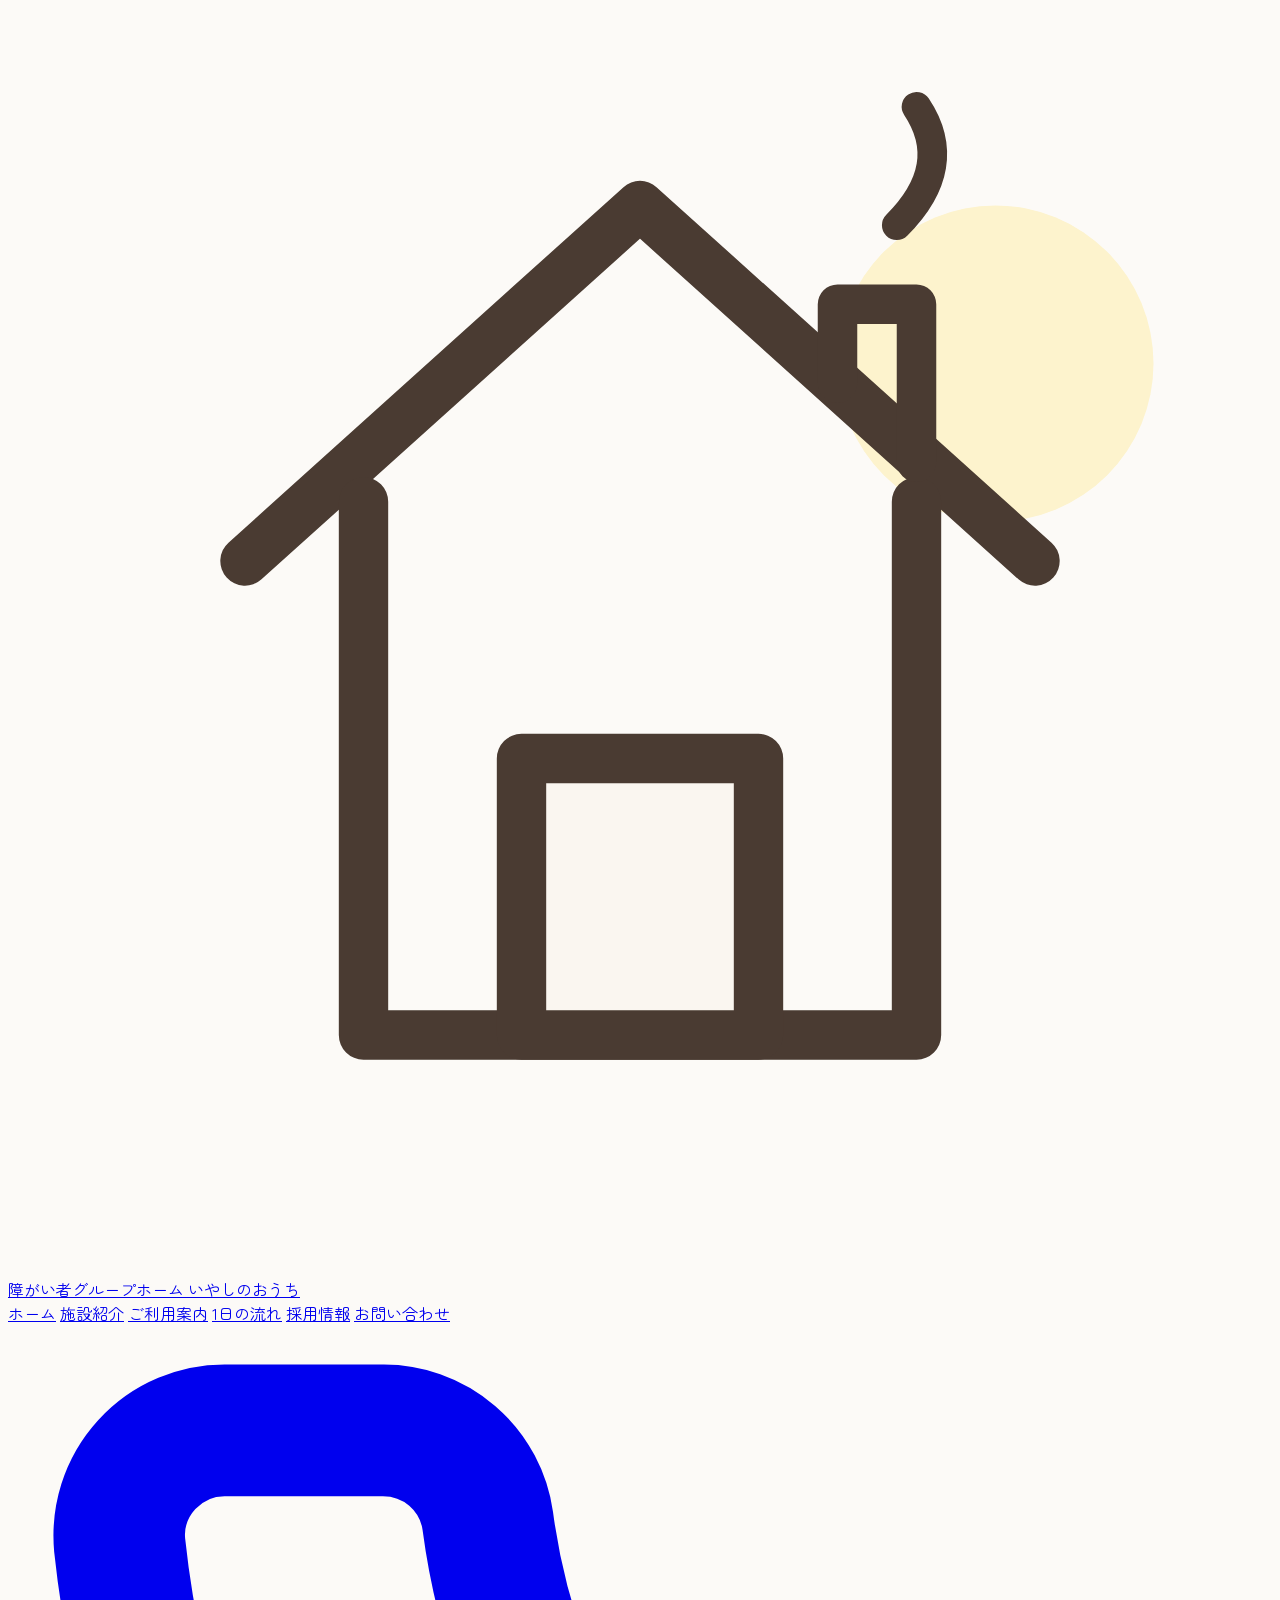
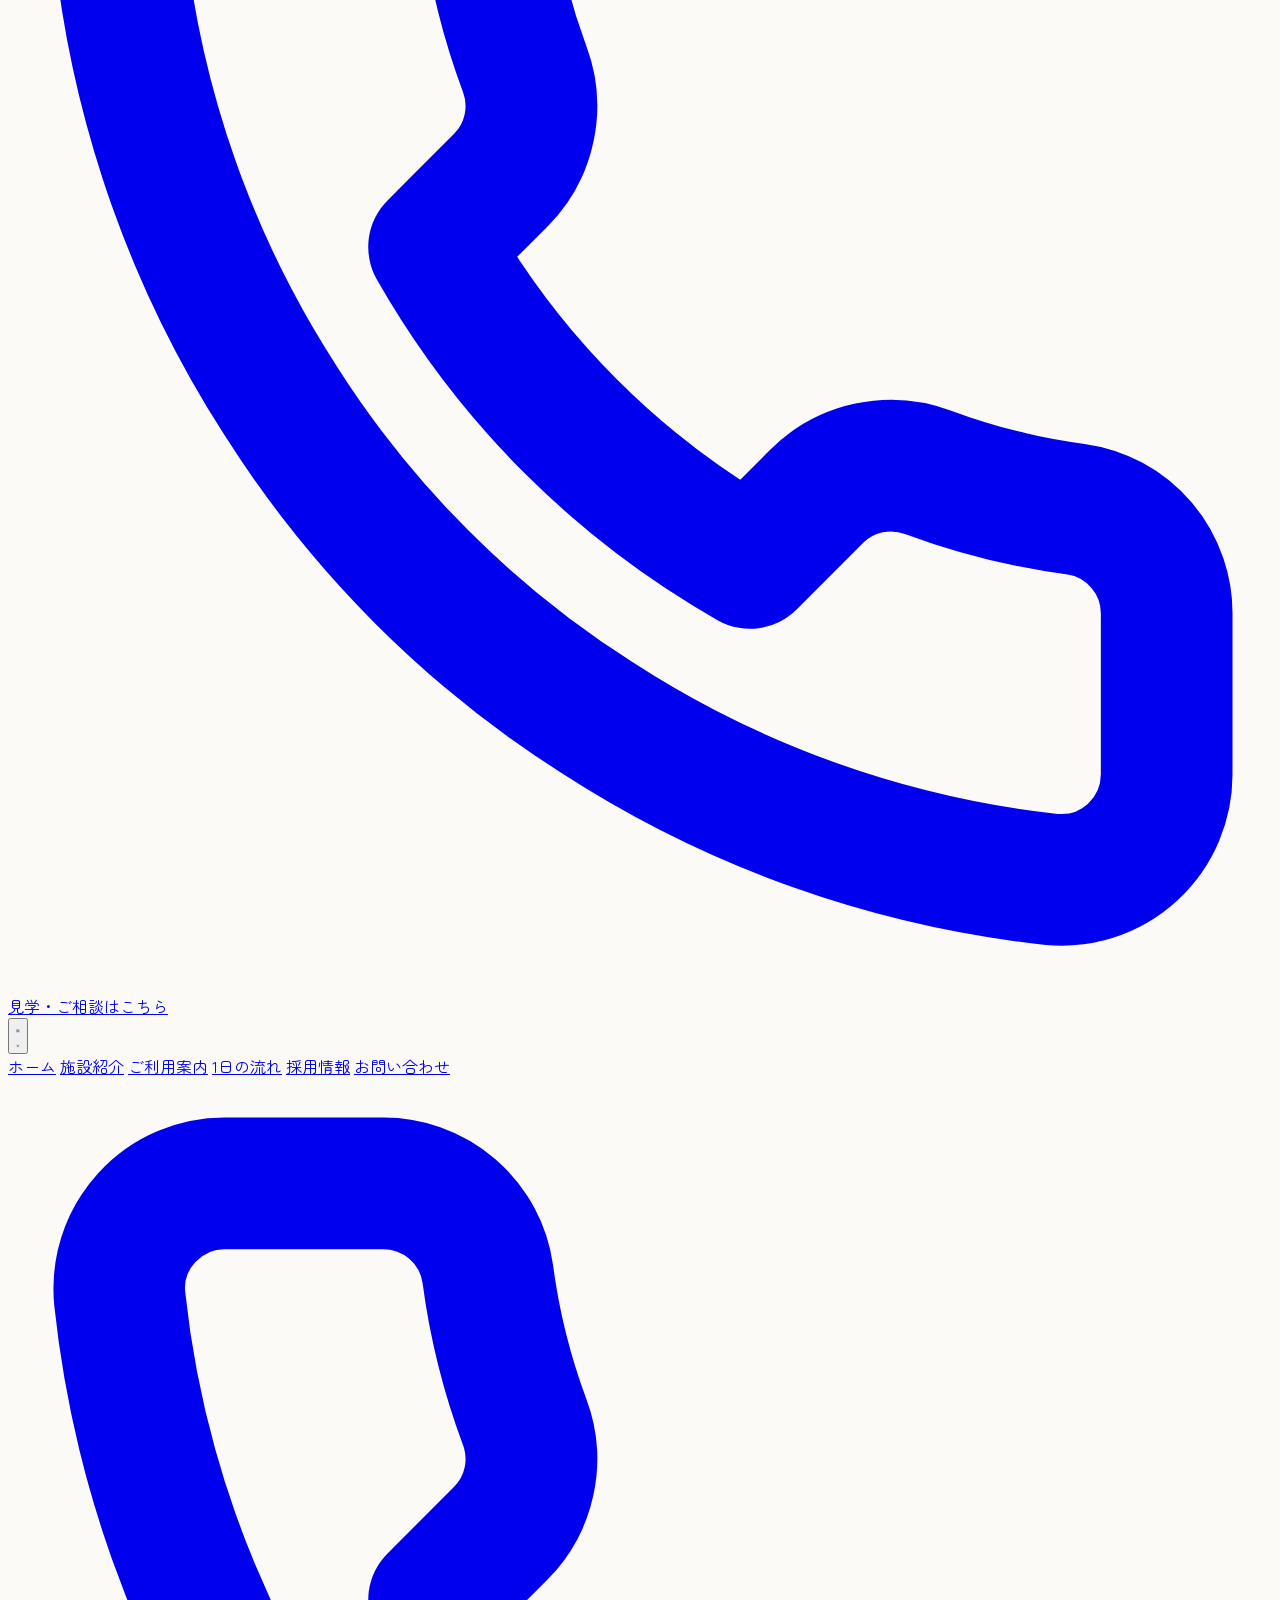
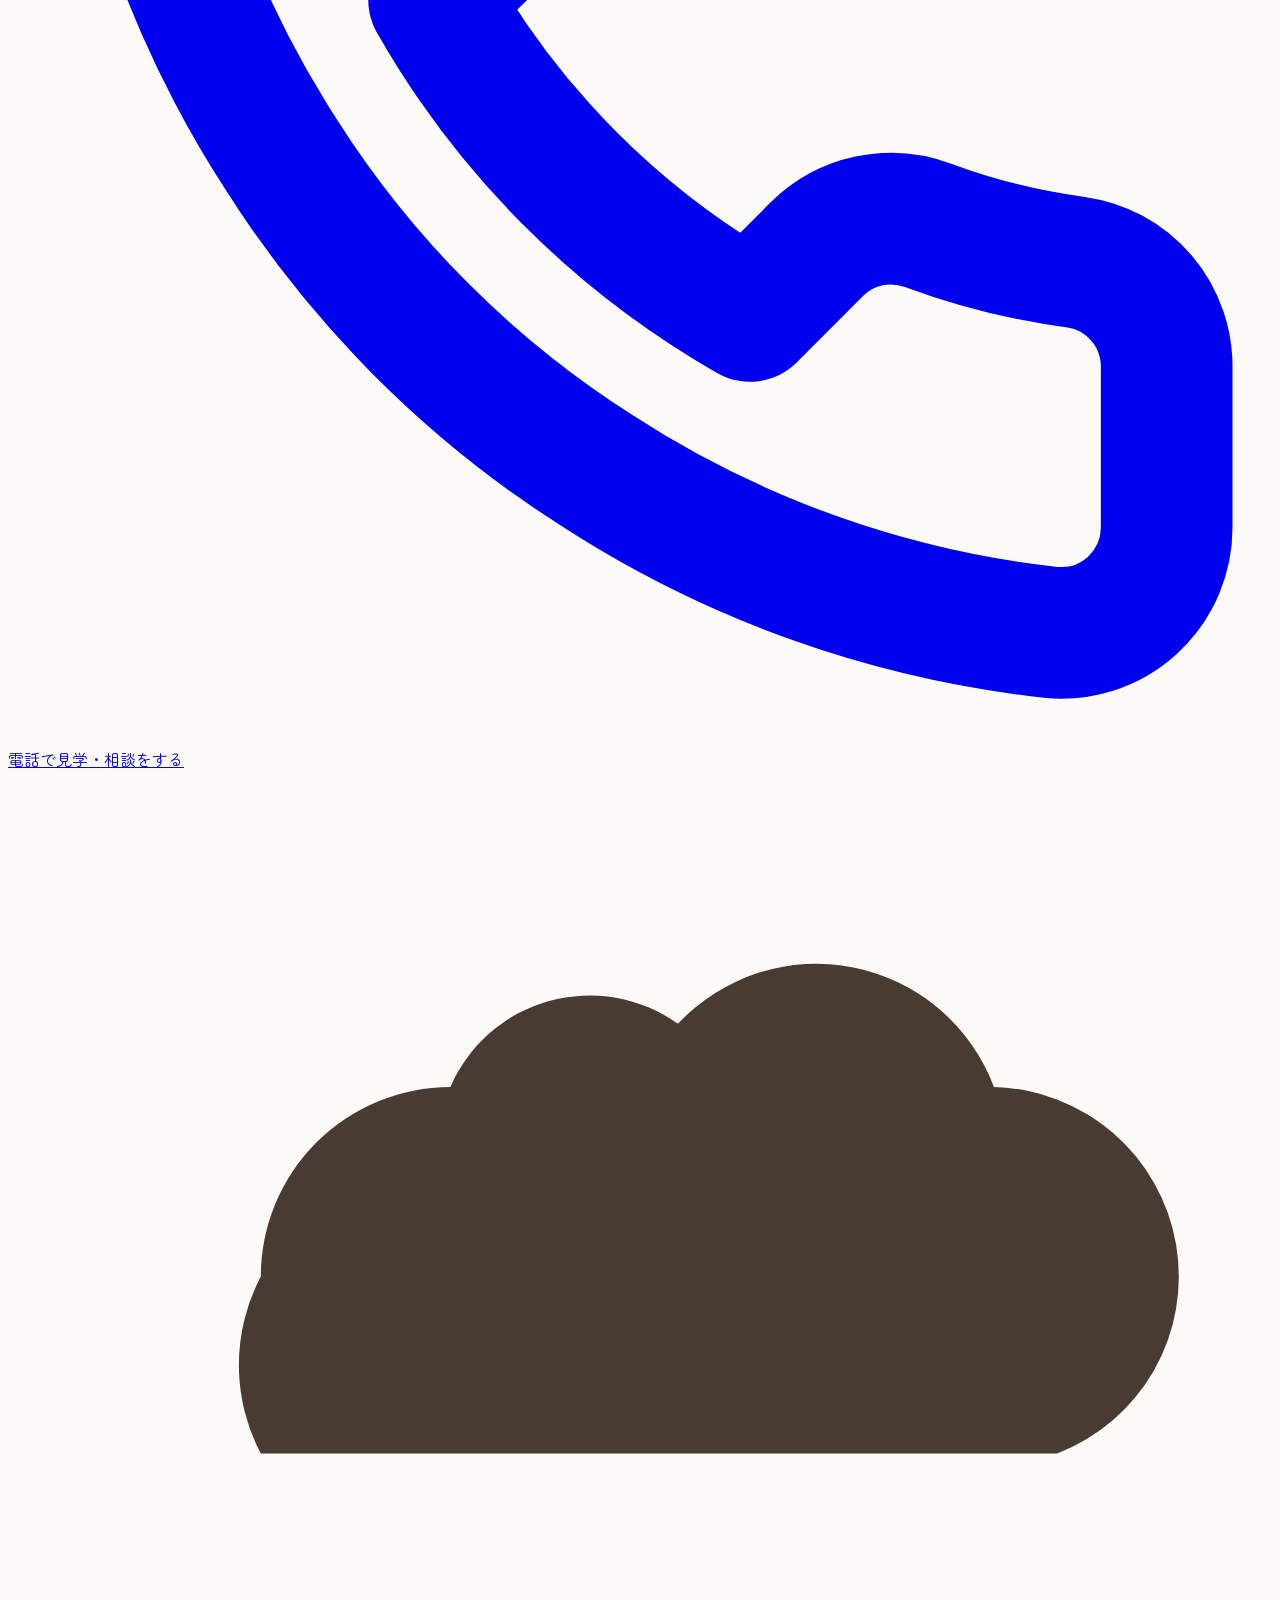
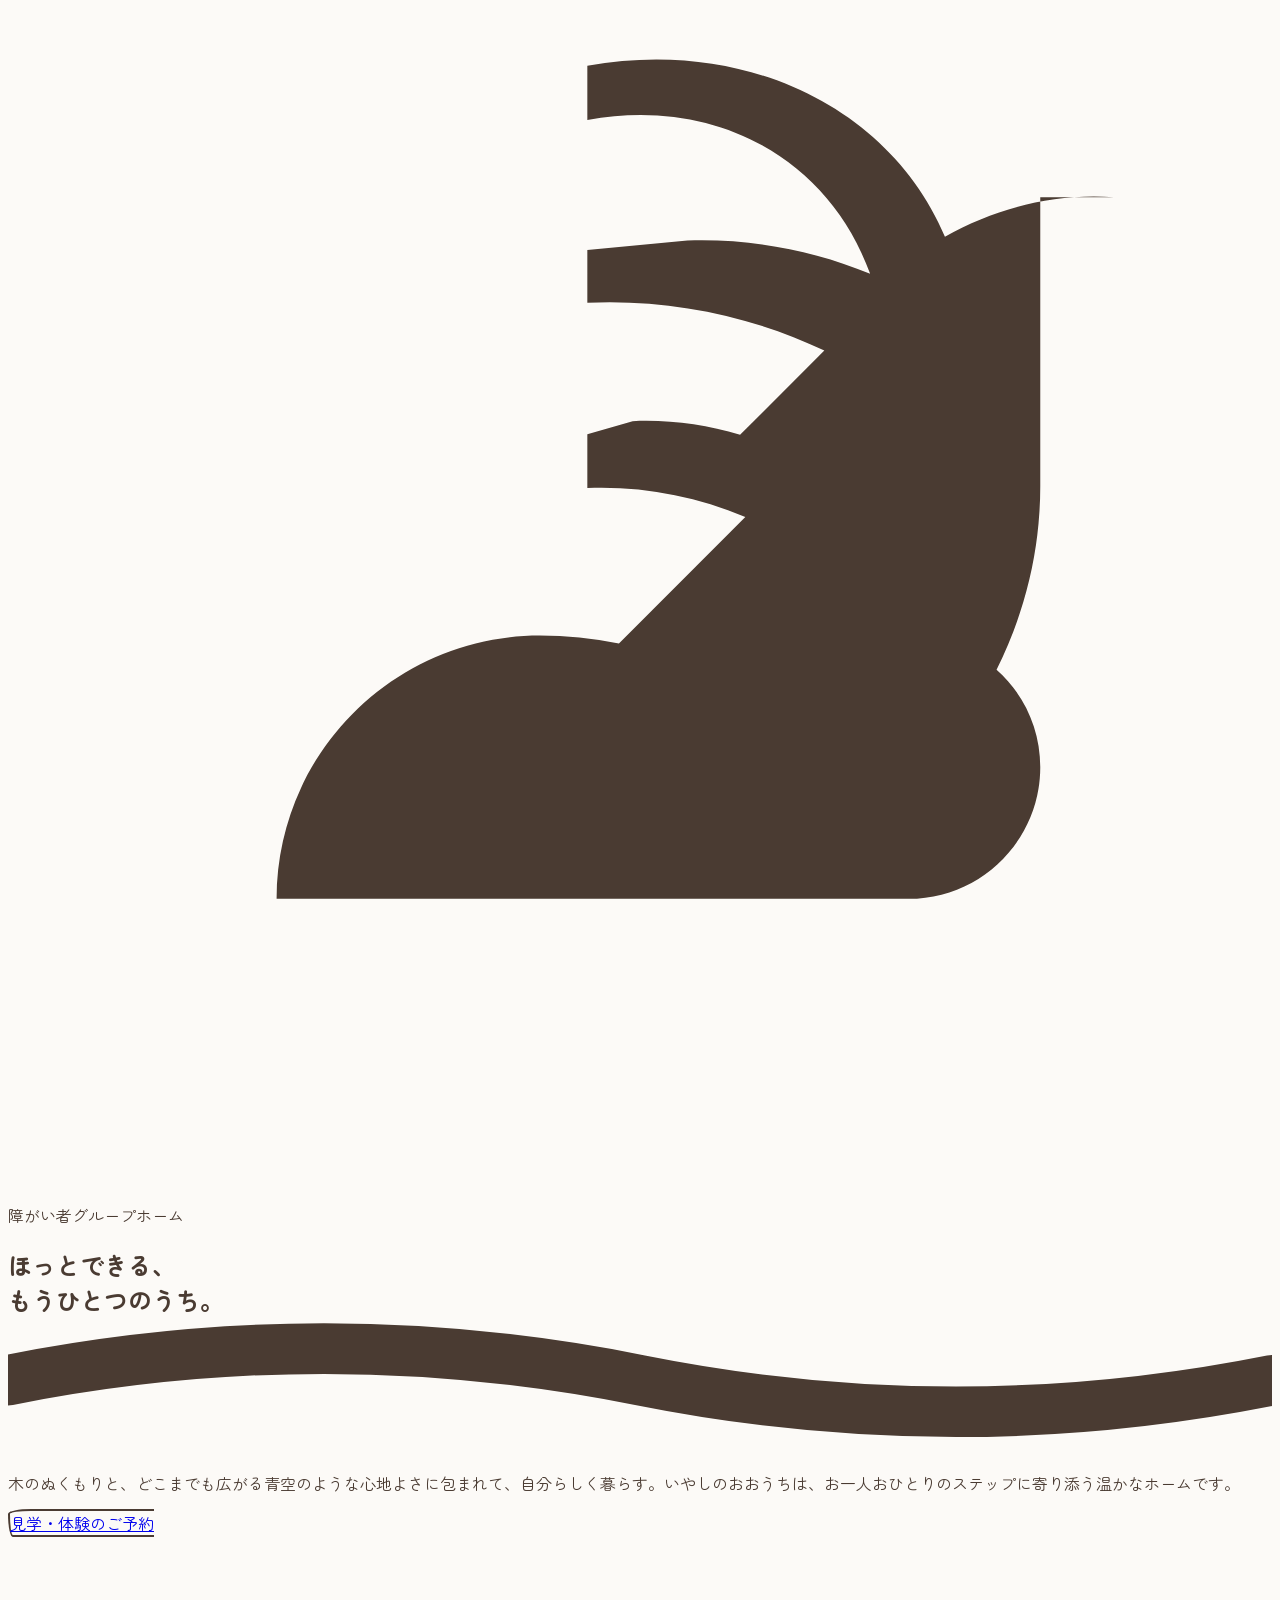
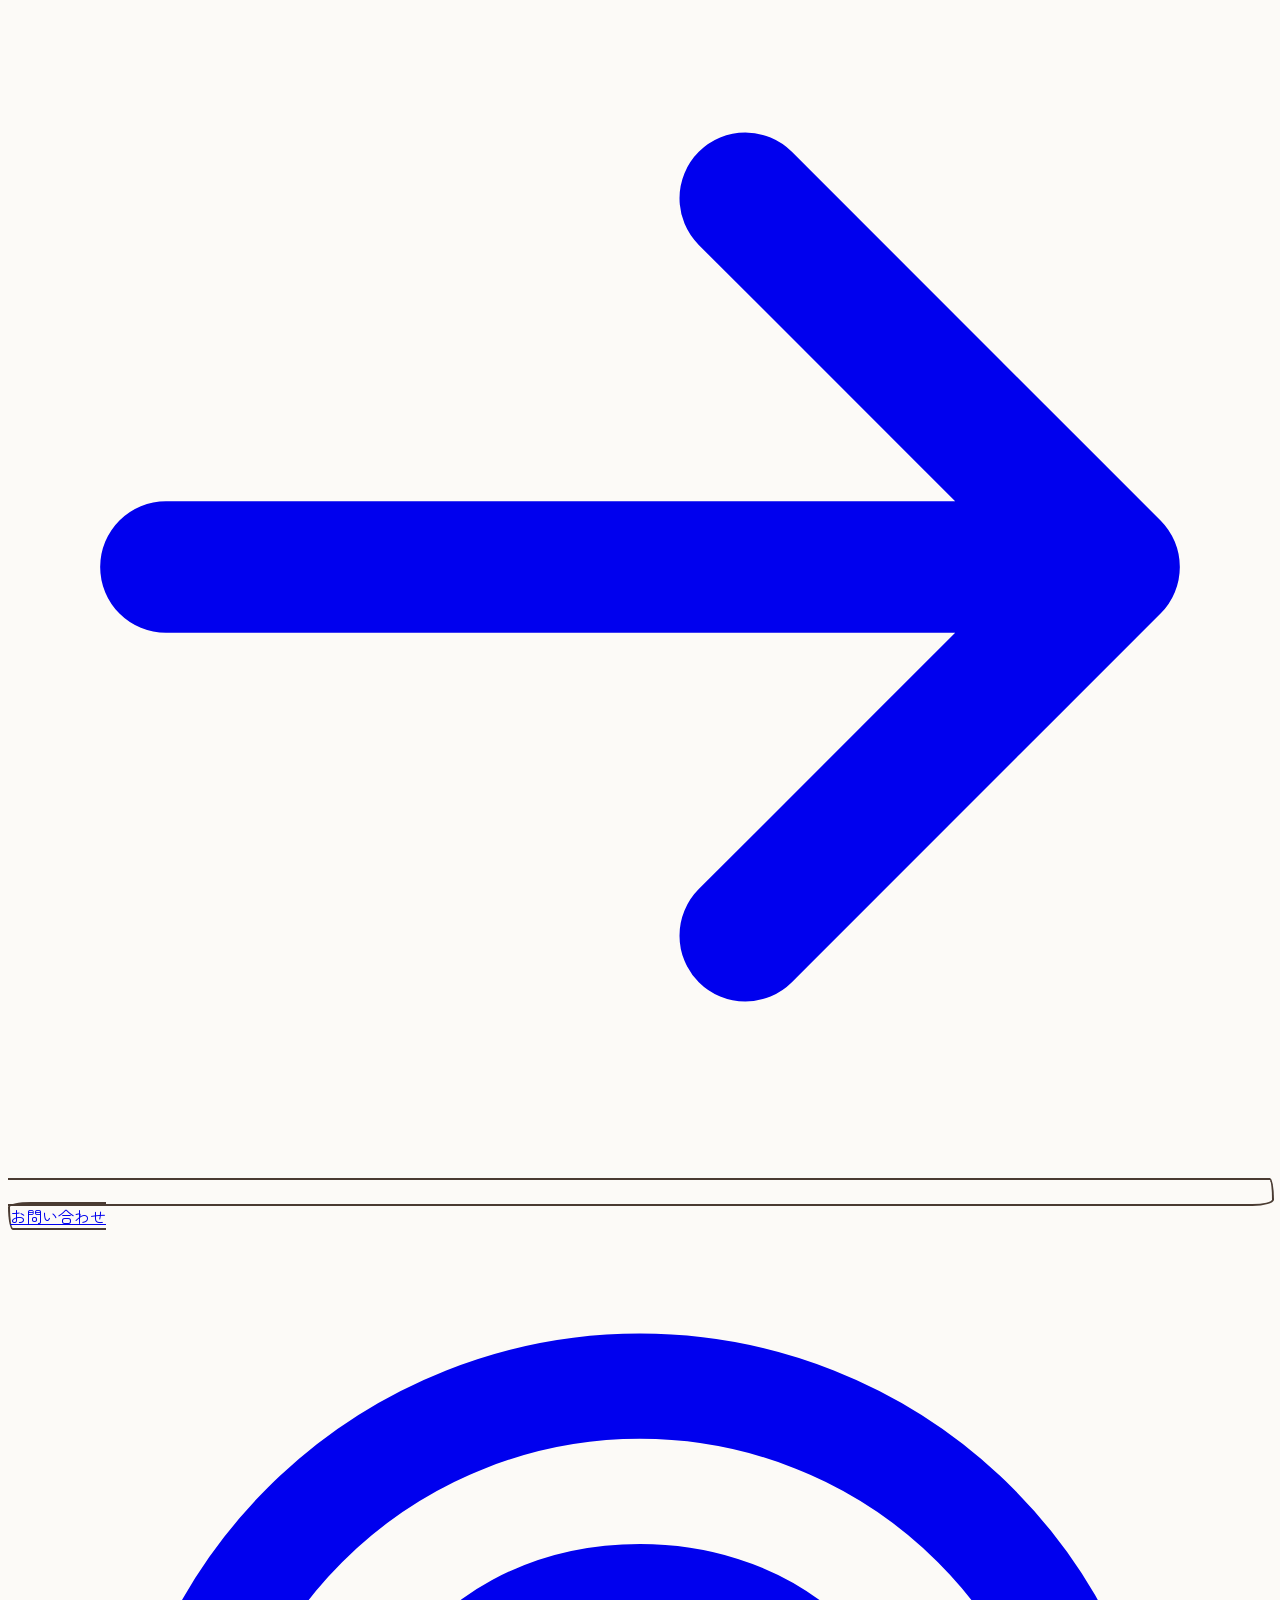
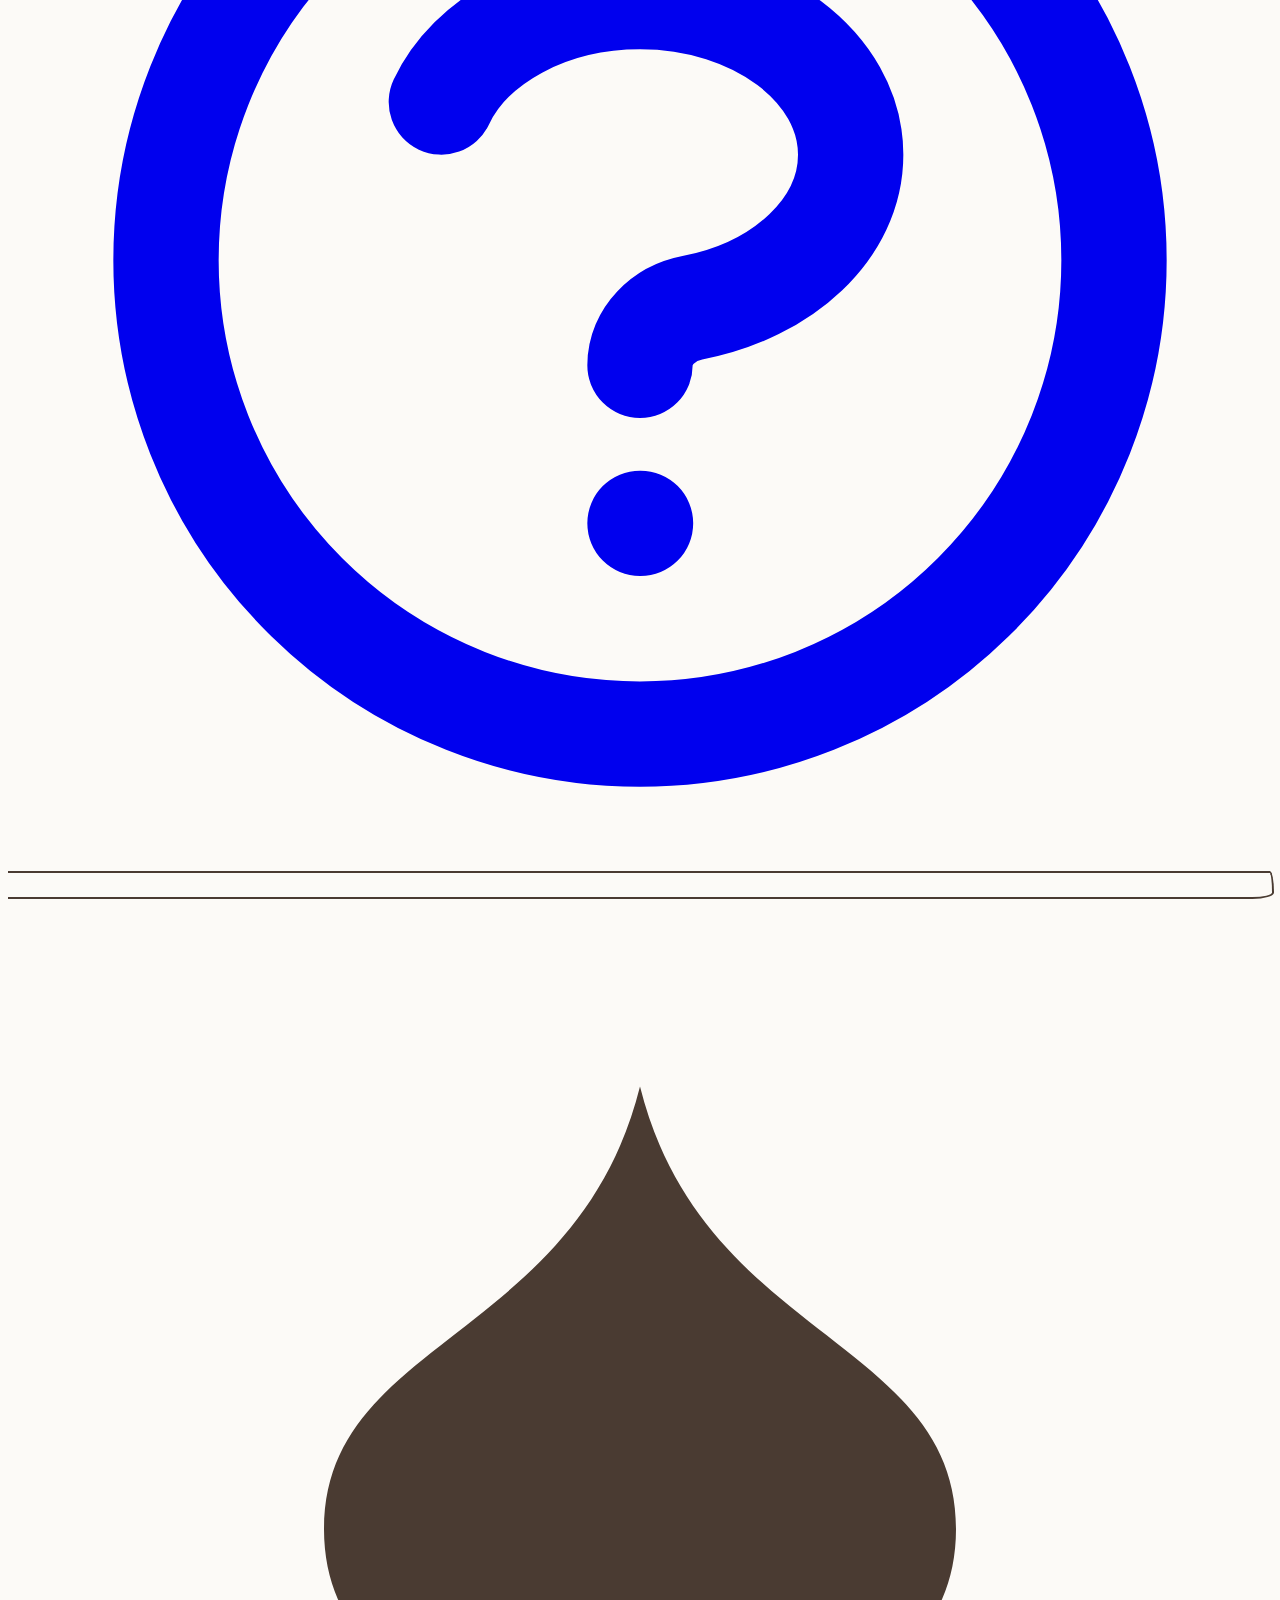
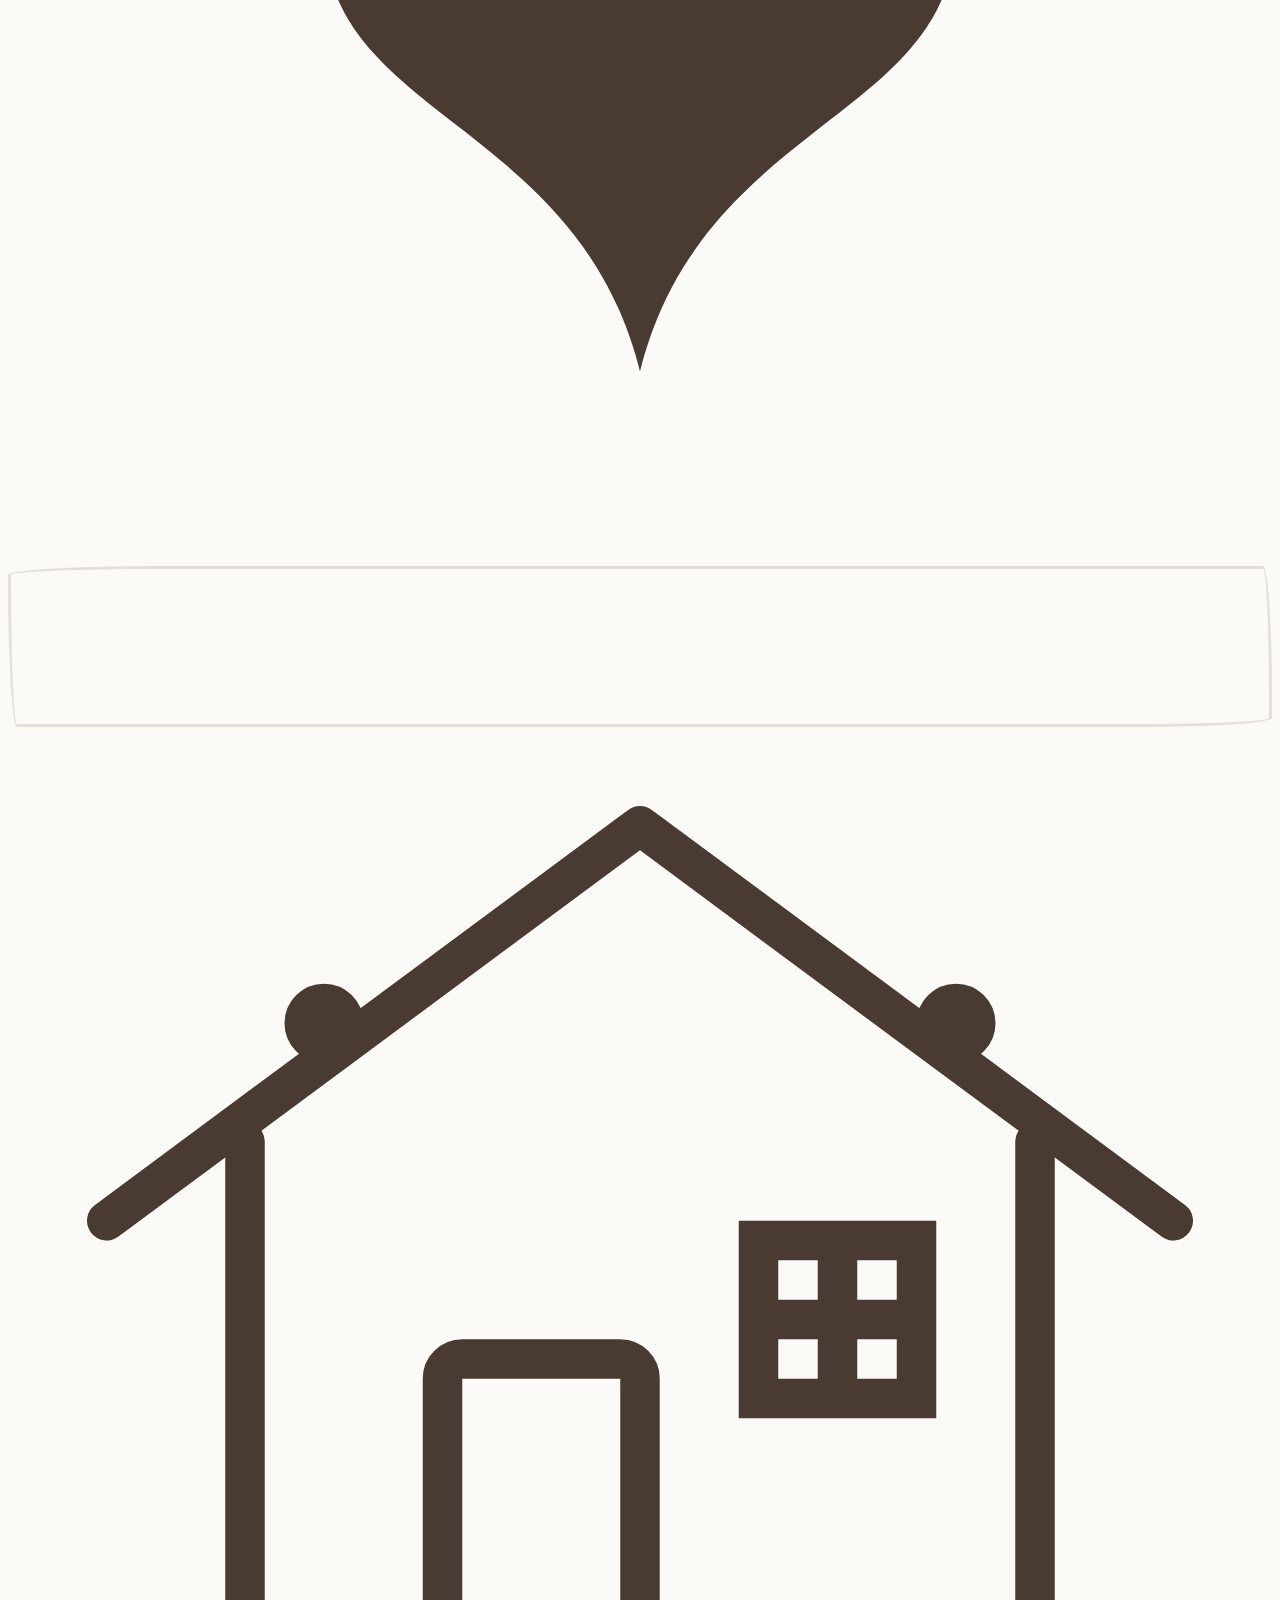
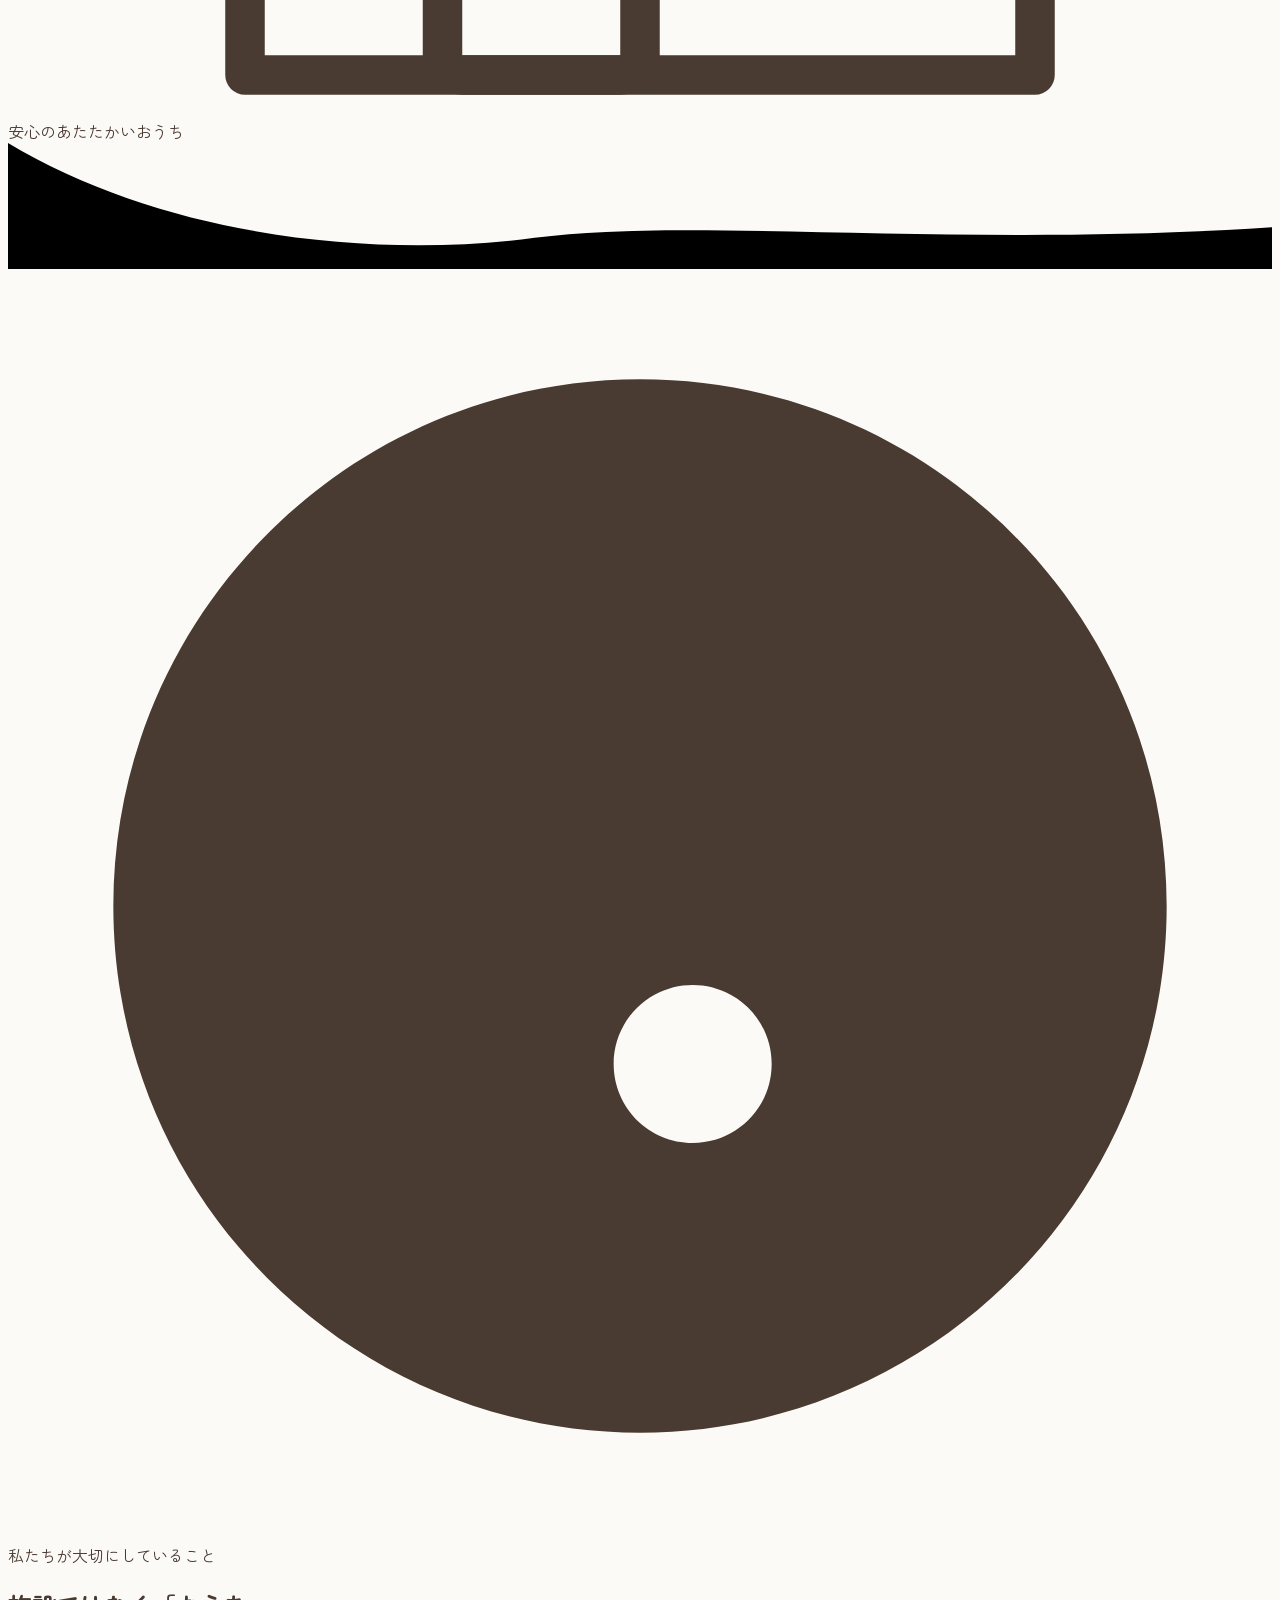
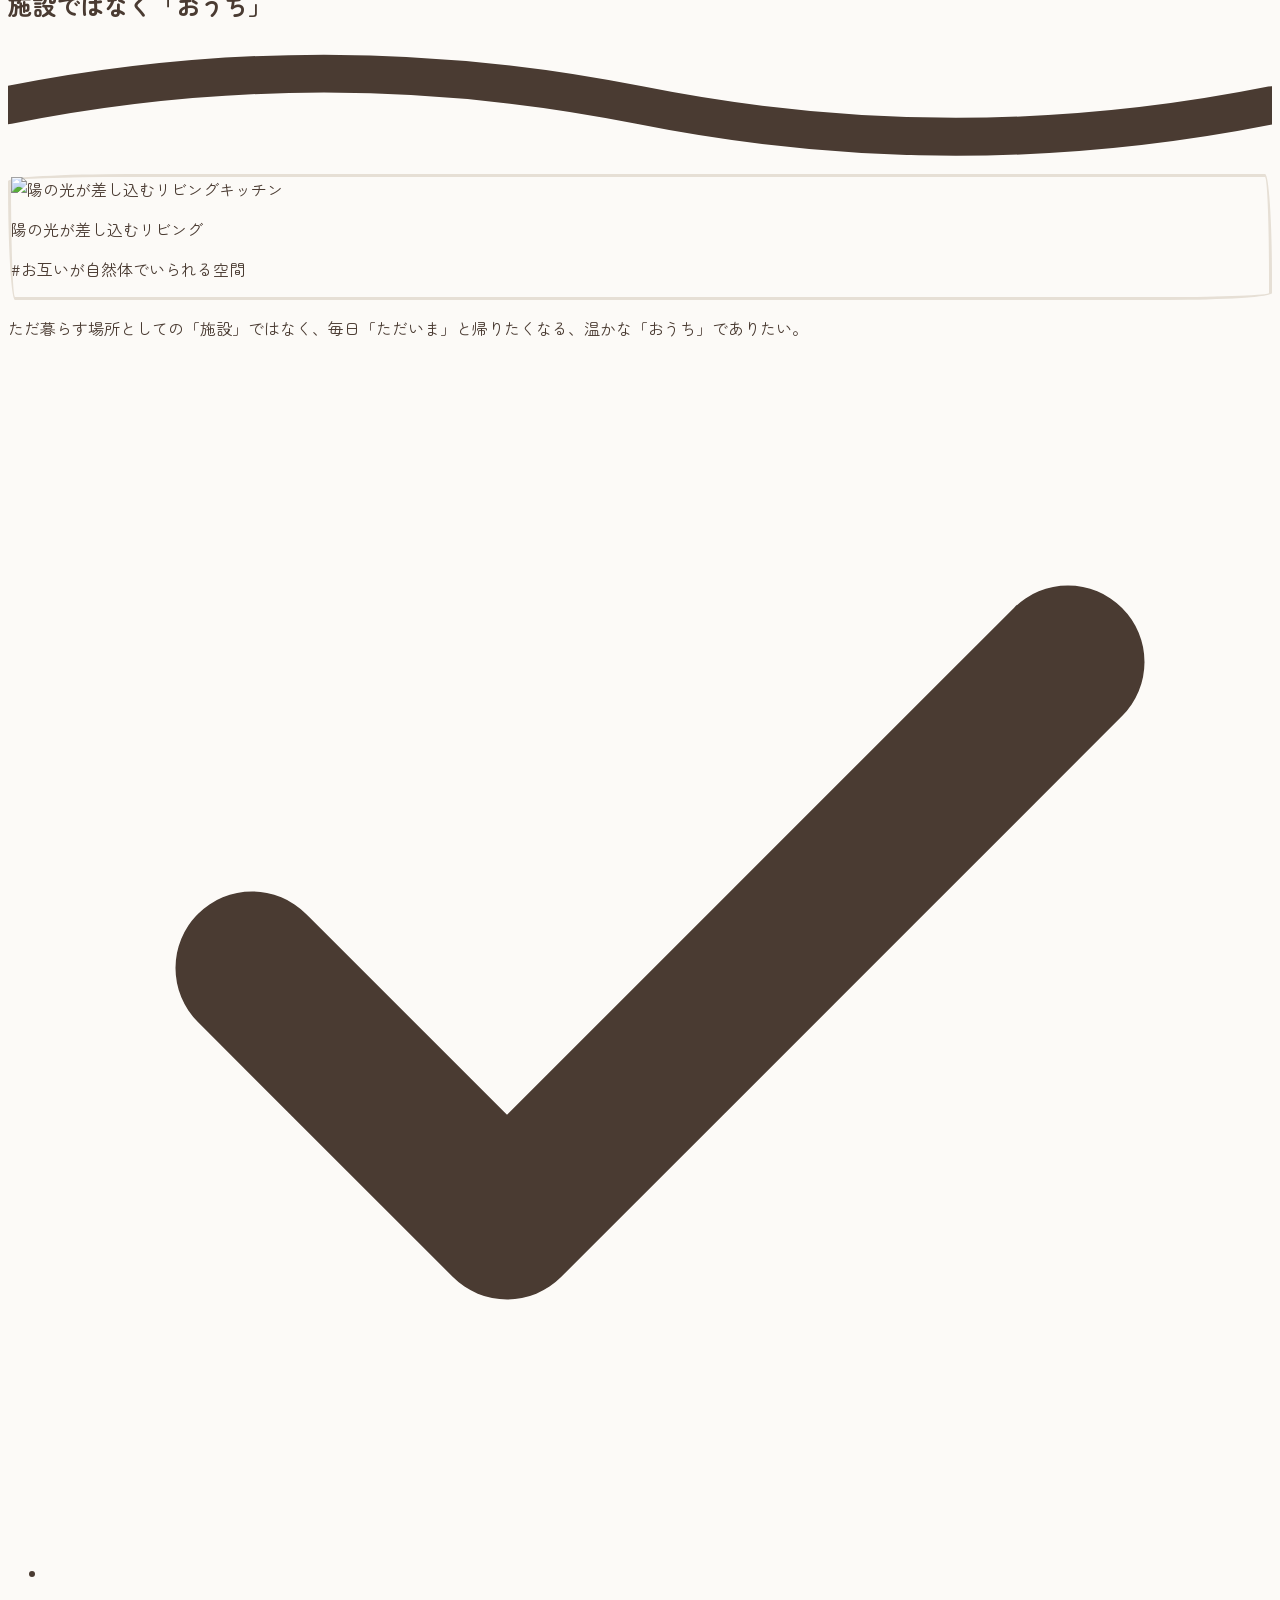
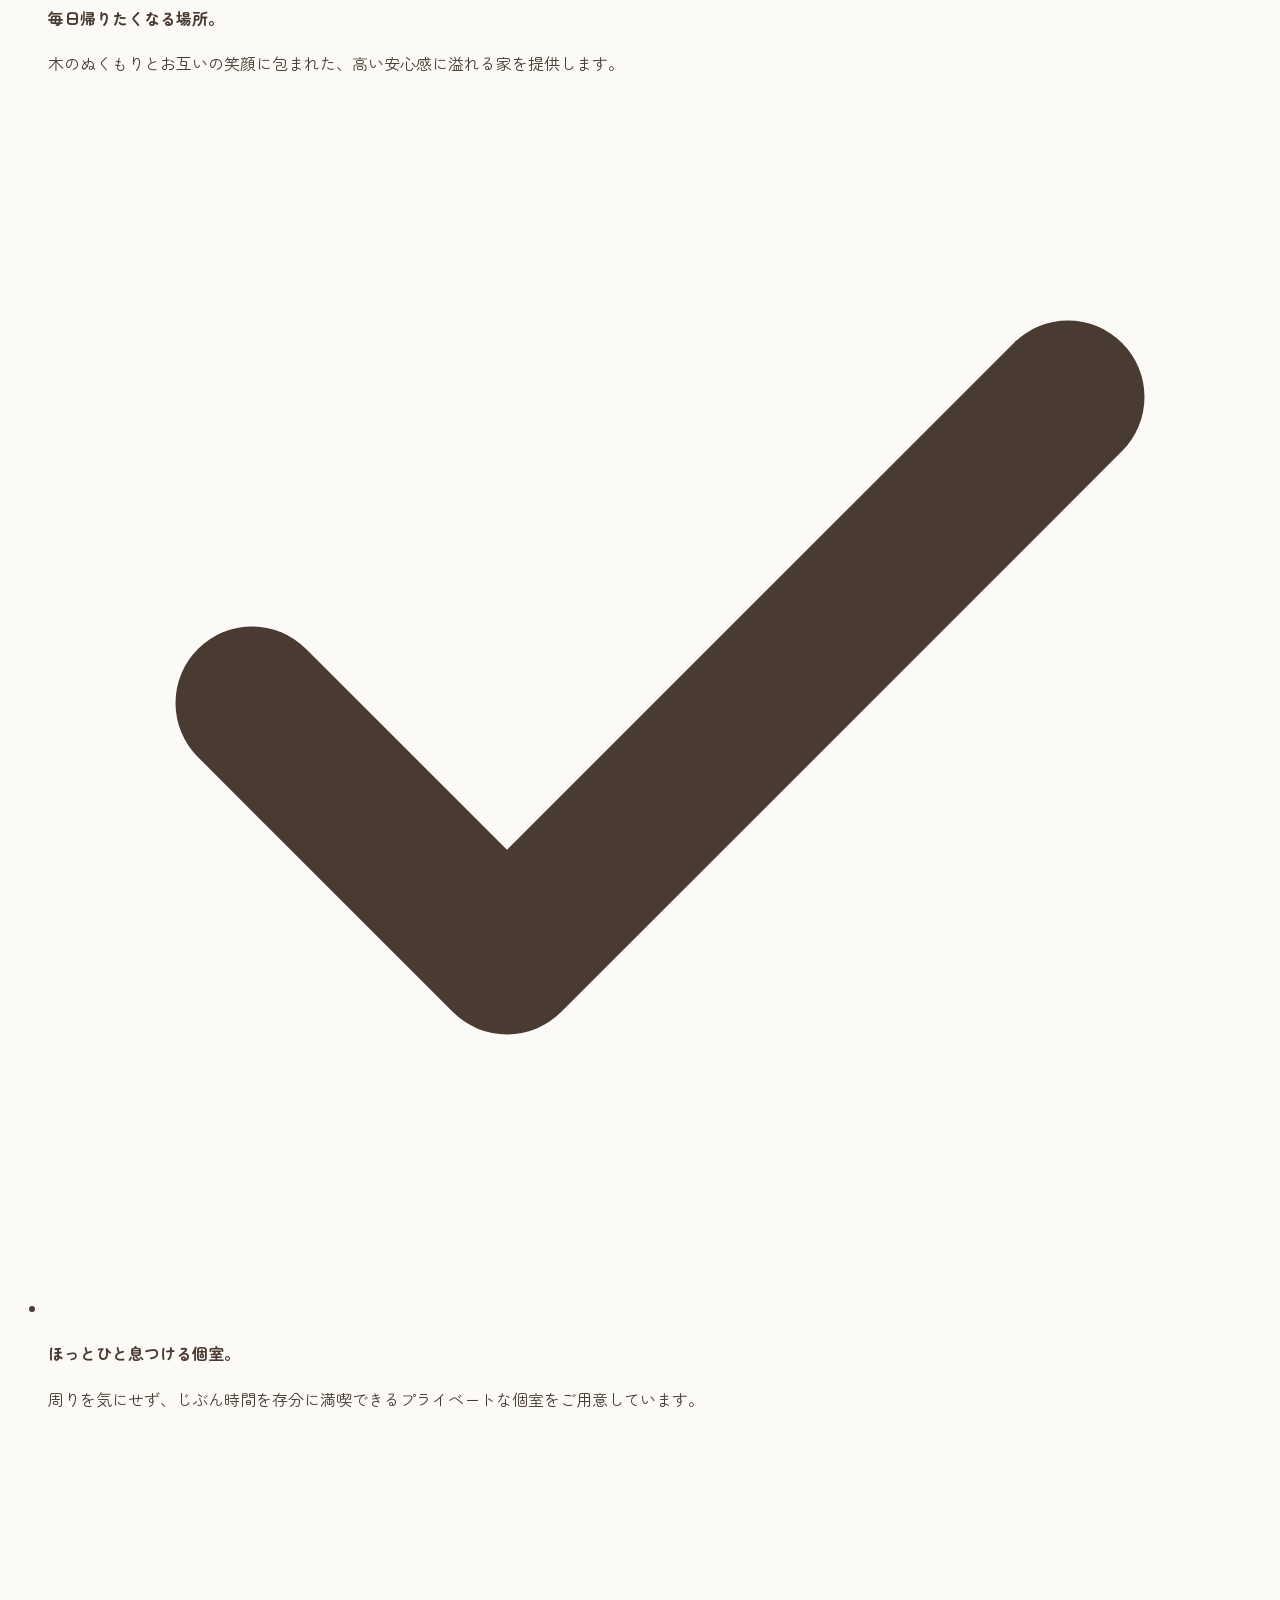
==== index.html @ 42a4b28b "Update index.html" ====
<!DOCTYPE html>
<html lang="ja">
<head>
    <meta charset="UTF-8">
    <meta name="viewport" content="width=device-width, initial-scale=1.0">
    <title>障がい者グループホーム いやしのおうち | ほっとできる、もうひとつのうち。</title>
    <!-- Tailwind CSS CDN -->
    <script src="https://cdn.tailwindcss.com"></script>
    <!-- Google Fonts (Zen Maru Gothic for warm, soft Japanese layout) -->
    <link rel="preconnect" href="https://fonts.googleapis.com">
    <link rel="preconnect" href="https://fonts.gstatic.com" crossorigin>
    <link href="https://fonts.googleapis.com/css2?family=Zen+Maru+Gothic:wght@400;500;700;900&display=swap" rel="stylesheet">
    
    <script>
        tailwind.config = {
            theme: {
                extend: {
                    colors: {
                        brand: {
                            green: '#5B8C5A',       /* チラシの深緑 */
                            'green-light': '#8BBF8A', /* 水彩の淡い黄緑 */
                            'green-bg': '#EBF3EB',    /* 優しい背景の緑 */
                            sky: '#D2E6F1',         /* ソラノイエの澄んだ青空ブルー */
                            'sky-light': '#F0F6FA',   /* 爽やかな空色の背景 */
                            beige: '#FAF6F0',       /* 温かみのある地色 */
                            text: '#4A3B32',        /* 手書き風の優しい茶色 */
                            orange: '#D99B78'       /* アクセントのあたたかいオレンジ */
                        }
                    },
                    fontFamily: {
                        sans: ['"Zen Maru Gothic"', 'sans-serif'],
                    }
                }
            }
        }
    </script>
    <style>
        body {
            font-family: 'Zen Maru Gothic', sans-serif;
            color: #4A3B32;
            background-color: #FCFAF7; /* チラシの優しい生成り色 */
        }
        
        /* 手書き風の歪んだ角丸（チラシの水彩フレームの再現） */
        .handwritten-border {
            border: 3px solid #E6DFD5;
            border-radius: 255px 15px 225px 15px/15px 225px 15px 255px;
        }
        
        .handwritten-btn {
            border-radius: 120px 20px 100px 25px/25px 100px 30px 120px;
            border: 2.5px solid #4A3B32;
        }

        /* ソラノイエ風のなだらかな「雲」や「水彩」のゆらぎ背景 */
        .watercolor-blob-green {
            border-radius: 48% 52% 50% 50% / 40% 45% 55% 60%;
            background: radial-gradient(circle, rgba(235,243,235,1) 0%, rgba(215,233,215,0.8) 100%);
        }

        .watercolor-blob-sky {
            border-radius: 52% 48% 55% 45% / 45% 42% 58% 55%;
            background: radial-gradient(circle, rgba(226,240,247,1) 0%, rgba(200,224,237,0.8) 100%);
        }

        .watercolor-blob-pink {
            border-radius: 45% 55% 48% 52% / 50% 45% 55% 50%;
            background: radial-gradient(circle, rgba(252,237,235,1) 0%, rgba(249,215,210,0.8) 100%);
        }

        .watercolor-blob-yellow {
            border-radius: 50% 50% 45% 55% / 55% 48% 52% 45%;
            background: radial-gradient(circle, rgba(253,246,227,1) 0%, rgba(247,236,204,0.8) 100%);
        }

        /* 揺らぎアニメーション（手書き風の温かみをプラス） */
        @keyframes float {
            0%, 100% { transform: translateY(0px) rotate(0deg); }
            50% { transform: translateY(-6px) rotate(1.5deg); }
        }
        .float-sketch {
            animation: float 5s ease-in-out infinite;
        }

        @keyframes drift {
            0%, 100% { border-radius: 48% 52% 50% 50% / 40% 45% 55% 60%; }
            50% { border-radius: 52% 48% 55% 45% / 45% 40% 60% 55%; }
        }
        .drift-bg {
            animation: drift 10s ease-in-out infinite;
        }
    </style>
</head>
<body class="overflow-x-hidden">

    <!-- HEADER -->
    <header class="bg-white/90 backdrop-blur-md sticky top-0 z-50 transition-all duration-300 border-b border-[#EAE3D8] py-1">
        <div class="max-w-7xl mx-auto px-4 sm:px-6 lg:px-8 h-20 flex items-center justify-between">
            <!-- Logo & Brand Title -->
            <a href="#" class="flex items-center gap-2 group">
                <div class="text-brand-green group-hover:scale-105 transition-transform duration-300 flex items-center">
                    <!-- おうちと空をイメージした完全手描き風ロゴSVG -->
                    <svg class="w-12 h-12" viewBox="0 0 64 64" fill="none">
                        <!-- 黄色いお日様ぬりえ -->
                        <circle cx="50" cy="18" r="8" fill="#FDF3CD" />
                        <!-- 手書きのおうち線画 -->
                        <path d="M12 28 L32 10 L52 28" stroke="#4A3B32" stroke-width="2.5" stroke-linecap="round" stroke-linejoin="round"/>
                        <path d="M18 25 V52 H46 V25" stroke="#4A3B32" stroke-width="2.5" stroke-linecap="round" stroke-linejoin="round"/>
                        <path d="M26 38 H38 V52 H26 Z" stroke="#4A3B32" stroke-width="2.5" stroke-linecap="round" stroke-linejoin="round" fill="#FAF6F0"/>
                        <!-- 小さな煙突と煙 -->
                        <path d="M42 19 V15 H46 V23" stroke="#4A3B32" stroke-width="2" stroke-linecap="round" stroke-linejoin="round"/>
                        <path d="M45 11 Q48 8 46 5" stroke="#4A3B32" stroke-width="1.5" stroke-linecap="round"/>
                    </svg>
                </div>
                <div class="flex flex-col">
                    <span class="text-[9px] text-brand-green font-bold tracking-widest leading-none">障がい者グループホーム</span>
                    <span class="text-2xl font-black text-brand-text tracking-wider mt-0.5">いやしのおうち</span>
                </div>
            </a>

            <!-- Desktop Menu -->
            <nav class="hidden lg:flex items-center gap-7 text-sm font-bold">
                <a href="#home" class="text-brand-green hover:opacity-80 transition relative py-2">ホーム<span class="absolute bottom-0 left-0 w-full h-0.5 bg-brand-green rounded-full"></span></a>
                <a href="#about" class="text-brand-text hover:text-brand-green transition py-2">施設紹介</a>
                <a href="#guide" class="text-brand-text hover:text-brand-green transition py-2">ご利用案内</a>
                <a href="#daily" class="text-brand-text hover:text-brand-green transition py-2">1日の流れ</a>
                <a href="#recruit" class="text-brand-text hover:text-brand-green transition py-2">採用情報</a>
                <a href="#contact" class="text-brand-text hover:text-brand-green transition py-2">お問い合わせ</a>
                
                <!-- CTA Button -->
                <a href="tel:080-6619-2027" class="bg-brand-green text-white hover:bg-brand-green-light px-5 py-3 rounded-full flex items-center gap-2 shadow-sm transition transform hover:-translate-y-0.5 font-black text-xs">
                    <!-- 手描きタッチの受話器 -->
                    <svg class="w-4 h-4" viewBox="0 0 24 24" fill="none" stroke="currentColor" stroke-width="2.5" stroke-linecap="round" stroke-linejoin="round">
                        <path d="M22 16.92v3a2 2 0 0 1-2.18 2 19.79 19.79 0 0 1-8.63-3.07 19.5 19.5 0 0 1-6-6 19.79 19.79 0 0 1-3.07-8.67A2 2 0 0 1 4.11 2h3a2 2 0 0 1 2 1.72 12.84 12.84 0 0 0 .7 2.81 2 2 0 0 1-.45 2.11L8.09 9.91a16 16 0 0 0 6 6l1.27-1.27a2 2 0 0 1 2.11-.45 12.84 12.84 0 0 0 2.81.7A2 2 0 0 1 22 16.92z"/>
                    </svg>
                    見学・ご相談はこちら
                </a>
            </nav>

            <!-- Mobile Menu Button -->
            <button id="mobile-menu-btn" class="lg:hidden p-2 text-brand-text hover:text-brand-green focus:outline-none" aria-label="メニューを開閉">
                <svg id="hamburger-icon" class="w-6 h-6" fill="none" stroke="currentColor" stroke-width="2.5" viewBox="0 0 24 24">
                    <path stroke-linecap="round" stroke-linejoin="round" d="M4 6h16M4 12h16M4 18h16"/>
                </svg>
                <svg id="close-icon" class="w-6 h-6 hidden" fill="none" stroke="currentColor" stroke-width="2.5" viewBox="0 0 24 24">
                    <path stroke-linecap="round" stroke-linejoin="round" d="M6 18L18 6M6 6l12 12"/>
                </svg>
            </button>
        </div>

        <!-- Mobile Dropdown Menu -->
        <div id="mobile-menu" class="hidden lg:hidden bg-white/95 border-t border-[#EAE3D8] transition duration-200">
            <div class="px-4 pt-2 pb-6 space-y-2 font-bold text-center">
                <a href="#home" class="block py-2.5 text-brand-green hover:bg-brand-green-bg rounded-lg">ホーム</a>
                <a href="#about" class="block py-2.5 text-brand-text hover:bg-brand-green-bg rounded-lg">施設紹介</a>
                <a href="#guide" class="block py-2.5 text-brand-text hover:bg-brand-green-bg rounded-lg">ご利用案内</a>
                <a href="#daily" class="block py-2.5 text-brand-text hover:bg-brand-green-bg rounded-lg">1日の流れ</a>
                <a href="#recruit" class="block py-2.5 text-brand-text hover:bg-brand-green-bg rounded-lg">採用情報</a>
                <a href="#contact" class="block py-2.5 text-brand-text hover:bg-brand-green-bg rounded-lg">お問い合わせ</a>
                <a href="tel:080-6619-2027" class="w-full bg-brand-green text-white py-3 rounded-full flex items-center justify-center gap-2 shadow mt-4 font-black">
                    <svg class="w-4 h-4" viewBox="0 0 24 24" fill="none" stroke="currentColor" stroke-width="2.5" stroke-linecap="round" stroke-linejoin="round">
                        <path d="M22 16.92v3a2 2 0 0 1-2.18 2 19.79 19.79 0 0 1-8.63-3.07 19.5 19.5 0 0 1-6-6 19.79 19.79 0 0 1-3.07-8.67A2 2 0 0 1 4.11 2h3a2 2 0 0 1 2 1.72 12.84 12.84 0 0 0 .7 2.81 2 2 0 0 1-.45 2.11L8.09 9.91a16 16 0 0 0 6 6l1.27-1.27a2 2 0 0 1 2.11-.45 12.84 12.84 0 0 0 2.81.7A2 2 0 0 1 22 16.92z"/>
                    </svg>
                    <span>電話で見学・相談をする</span>
                </a>
            </div>
        </div>
    </header>

    <!-- HERO SECTION -->
    <section id="home" class="relative overflow-hidden pt-12 pb-20 lg:pt-20 lg:pb-32 bg-gradient-to-b from-[#FAF6F0] via-[#F4F8FA] to-[#FFFFFF]">
        
        <!-- 背景の手書き装飾（絵本風雲イラスト） -->
        <div class="absolute top-10 left-10 opacity-60 pointer-events-none hidden md:block float-sketch">
            <svg class="w-24 h-16 text-brand-sky" viewBox="0 0 100 60" fill="currentColor">
                <path d="M20 40a15 15 0 0 1 15-15 12 12 0 0 1 18-5 15 15 0 0 1 25 5 15 15 0 0 1 5 29h-63a15 15 0 0 1 0-14z"/>
            </svg>
        </div>
        <div class="absolute bottom-20 left-6 opacity-30 pointer-events-none hidden lg:block float-sketch" style="animation-delay: 2s;">
            <!-- 手描きの葉っぱイラスト -->
            <svg class="w-12 h-12 text-brand-green-light" viewBox="0 0 24 24" fill="currentColor">
                <path d="M21 5c-1.11-.08-2.23.19-3.21.75C16.81 3.4 14.12 1.95 11 2.5v1.03c2.44-.45 4.58.74 5.37 2.92-1.09-.45-2.27-.67-3.47-.63L11 6v1c1.55-.07 3.09.24 4.5.91l-1.6 1.6c-.66-.2-1.35-.29-2.04-.26L11 9.5v1.02c1.03-.04 2.05.15 3 .55l-2.4 2.4c-.5-.1-1-.15-1.5-.15-2.76 0-5 2.24-5 5h12c1.38 0 2.5-1.12 2.5-2.5 0-.74-.32-1.4-.83-1.85.54-1.08.83-2.27.83-3.48V5h-.1z"/>
            </svg>
        </div>

        <div class="max-w-7xl mx-auto px-4 sm:px-6 lg:px-8 relative z-10">
            <div class="grid grid-cols-1 lg:grid-cols-12 gap-12 items-center">
                
                <!-- Left Content -->
                <div class="lg:col-span-6 space-y-8">
                    <div class="inline-flex items-center gap-2 bg-brand-green-bg text-brand-green font-bold text-sm px-4 py-2 rounded-full border border-brand-green/20">
                        <span class="w-2.5 h-2.5 rounded-full bg-brand-green-light animate-ping"></span>
                        障がい者グループホーム
                    </div>
                    
                    <h1 class="text-4xl sm:text-5xl lg:text-5.5xl font-black text-brand-text leading-[1.3] sm:leading-[1.4] tracking-wider">
                        ほっとできる、<br>
                        <span class="relative inline-block mt-2">
                            もうひとつのうち。
                            <!-- 手描き波型アンダーライン -->
                            <svg class="absolute left-0 -bottom-2 w-full h-3 text-brand-green-light/40" viewBox="0 0 100 10" preserveAspectRatio="none">
                                <path d="M0,5 Q25,0 50,5 T100,5" fill="none" stroke="currentColor" stroke-width="4" stroke-linecap="round"/>
                            </svg>
                        </span>
                    </h1>

                    <p class="text-base sm:text-lg text-brand-text/90 leading-loose max-w-xl font-medium">
                        木のぬくもりと、どこまでも広がる青空のような心地よさに包まれて、自分らしく暮らす。いやしのおおうちは、お一人おひとりのステップに寄り添う温かなホームです。
                    </p>

                    <!-- CTAs -->
                    <div class="flex flex-col sm:flex-row gap-4">
                        <a href="#contact" class="bg-brand-green hover:bg-brand-green-light text-white font-black text-base px-8 py-4 rounded-full text-center shadow-md transition-all duration-300 flex items-center justify-center gap-2 transform hover:-translate-y-1 handwritten-btn">
                            見学・体験のご予約
                            <svg class="w-5 h-5" fill="none" stroke="currentColor" stroke-width="2.5" viewBox="0 0 24 24"><path stroke-linecap="round" stroke-linejoin="round" d="M14 5l7 7m0 0l-7 7m7-7H3"/></svg>
                        </a>
                        <a href="#contact" class="bg-white border-2 border-[#DCD3C5] hover:bg-brand-beige text-brand-text font-black text-base px-8 py-4 rounded-full text-center transition-all duration-300 flex items-center justify-center gap-2 transform hover:-translate-y-1 handwritten-btn">
                            お問い合わせ
                            <svg class="w-5 h-5" fill="none" stroke="currentColor" stroke-width="2.5" viewBox="0 0 24 24"><path stroke-linecap="round" stroke-linejoin="round" stroke-width="2" d="M8.228 9c.549-1.165 2.03-2 3.772-2 2.21 0 4 1.343 4 3 0 1.4-1.278 2.575-3.006 2.907-.542.104-.994.54-.994 1.093m0 3h.01M21 12a9 9 0 11-18 0 9 9 0 0118 0z"/></svg>
                        </a>
                    </div>
                </div>

                <!-- Right Video Frame (手描きイラスト風フレームに囲まれた温かいループ動画) -->
                <div class="lg:col-span-6 relative flex justify-center">
                    <div class="absolute -top-12 -right-8 w-36 h-36 text-brand-sky/40 pointer-events-none float-sketch">
                        <!-- 手描きのきらきらイラスト -->
                        <svg viewBox="0 0 100 100" fill="currentColor">
                            <path d="M50 15 C 55 35, 75 35, 75 50 C 75 65, 55 65, 50 85 C 45 65, 25 65, 25 50 C 25 35, 45 35, 50 15 Z" />
                        </svg>
                    </div>

                    <!-- メイン動画コンテナ（手書きスケッチフレーム） -->
                    <div class="relative w-full max-w-lg z-10 p-3">
                        <div class="overflow-hidden bg-[#FAF6F0] p-2 border-4 border-white shadow-2xl rounded-[2.5rem] transform rotate-1 hover:rotate-0 transition duration-500 handwritten-border">
                            
                            <!-- ルーム動画（お部屋の温かい光や木の質感が伝わる癒やしのループ動画） -->
                            <div class="relative w-full h-80 sm:h-96 rounded-[2rem] overflow-hidden bg-stone-100">
                                <video 
                                    class="w-full h-full object-cover" 
                                    autoplay 
                                    loop 
                                    muted 
                                    playsinline
                                    poster="https://images.unsplash.com/photo-1600210492486-724fe5c67fb0?auto=format&fit=crop&q=80&w=800">
                                    <source src="https://player.vimeo.com/external/371433846.sd.mp4?s=236da2f3c0227e339d67ba60da9b1d3d63b6b3e9&profile_id=139&oauth2_token_id=57447761" type="video/mp4">
                                    ブラウザが動画の再生に対応していません。
                                </video>
                                <div class="absolute inset-0 bg-brand-green/5 pointer-events-none mix-blend-multiply"></div>
                            </div>

                        </div>

                        <!-- 手描きおうちイラスト＆キャプション -->
                        <div class="absolute -bottom-10 -right-4 w-48 bg-white/95 backdrop-blur-sm p-4 rounded-3xl shadow-xl border border-[#ECE5DA] text-center flex flex-col items-center transform rotate-2">
                            <svg class="w-20 h-16 text-brand-orange" viewBox="0 0 64 50" fill="none" stroke="currentColor" stroke-width="2">
                                <path d="M5 25 L32 5 L59 25 M12 21 V48 H52 V21" stroke-linecap="round" stroke-linejoin="round"/>
                                <rect x="22" y="32" width="10" height="16" rx="1" />
                                <rect x="38" y="26" width="8" height="8" />
                                <line x1="42" y1="26" x2="42" y2="34" />
                                <line x1="38" y1="30" x2="46" y2="30" />
                                <circle cx="16" cy="15" r="1" fill="currentColor" />
                                <circle cx="48" cy="15" r="1" fill="currentColor" />
                            </svg>
                            <span class="text-xs font-black text-brand-text mt-1">安心のあたたかいおうち</span>
                        </div>
                    </div>
                </div>

            </div>
        </div>

        <!-- 水彩風の波型境界 -->
        <div class="absolute bottom-0 left-0 right-0 w-full overflow-hidden leading-none z-10 translate-y-1">
            <svg viewBox="0 0 1200 120" preserveAspectRatio="none" class="relative block w-full h-12 text-white fill-current">
                <path d="M0,0 C150,90 350,110 500,90 C650,70 900,100 1200,80 L1200,120 L0,120 Z"></path>
            </svg>
        </div>
    </section>

    <!-- SECTION: WHAT WE CHERISH (私たちが大切にしていること) -->
    <section id="about" class="py-20 lg:py-28 bg-white relative">
        <div class="max-w-7xl mx-auto px-4 sm:px-6 lg:px-8 relative z-20">
            
            <div class="text-center max-w-2xl mx-auto mb-16">
                <div class="flex items-center justify-center gap-1.5 text-brand-green font-bold text-sm mb-3">
                    <!-- 手描き風のハート葉っぱSVG -->
                    <svg class="w-6 h-6" viewBox="0 0 24 24" fill="currentColor">
                        <path d="M12 2C6.48 2 2 6.48 2 12s4.48 10 10 10 10-4.48 10-10S17.52 2 12 2zm1 14.5c-.83 0-1.5-.67-1.5-1.5s.67-1.5 1.5-1.5 1.5.67 1.5 1.5-.67 1.5-1.5 1.5z"/>
                    </svg>
                    <span>私たちが大切にしていること</span>
                </div>
                <h2 class="text-3.5xl sm:text-4xl font-black text-brand-text tracking-wider">
                    施設ではなく「おうち」
                </h2>
                <!-- 手描き風波ライン下線 -->
                <svg class="w-24 h-2 mx-auto mt-3 text-brand-green-light" viewBox="0 0 100 10" preserveAspectRatio="none">
                    <path d="M0,5 Q25,0 50,5 T100,5" fill="none" stroke="currentColor" stroke-width="3" stroke-linecap="round"/>
                </svg>
            </div>

            <!-- Content Grid -->
            <div class="grid grid-cols-1 lg:grid-cols-12 gap-12 items-center">
                
                <!-- Left: Polaroid Hand-drawn Style Frame (Unsplashのクリーンすぎる実写ではなく温かみ溢れるリビング風景) -->
                <div class="lg:col-span-5 flex justify-center order-2 lg:order-1">
                    <div class="bg-[#FAF8F5] p-5 rounded-3xl shadow-xl border border-[#ECE6DA] transform -rotate-2 hover:rotate-0 transition duration-300 max-w-sm handwritten-border">
                        <div class="overflow-hidden rounded-2xl bg-white">
                            <img src="https://images.unsplash.com/photo-1484154218962-a197022b5858?auto=format&fit=crop&q=80&w=800" alt="陽の光が差し込むリビングキッチン" class="w-full h-64 object-cover">
                        </div>
                        <div class="pt-4 pb-2 text-center">
                            <p class="font-bold text-brand-text text-sm">陽の光が差し込むリビング</p>
                            <p class="text-xs text-brand-green font-semibold mt-1">#お互いが自然体でいられる空間</p>
                        </div>
                    </div>
                </div>

                <!-- Right Contents -->
                <div class="lg:col-span-7 space-y-8 order-1 lg:order-2">
                    <p class="text-lg sm:text-xl font-black text-brand-green leading-relaxed">
                        ただ暮らす場所としての「施設」ではなく、毎日「ただいま」と帰りたくなる、温かな「おうち」でありたい。
                    </p>
                    
                    <ul class="space-y-6">
                        <li class="flex items-start gap-3">
                            <!-- クレヨン調の歪んだチェックマーク -->
                            <div class="mt-1 bg-brand-green-bg p-1.5 rounded-full text-brand-green flex-shrink-0 flex items-center justify-center">
                                <svg class="w-5 h-5" viewBox="0 0 24 24" fill="none" stroke="currentColor" stroke-width="3" stroke-linecap="round" stroke-linejoin="round">
                                    <path d="M4 12 L9 17 L20 6" />
                                </svg>
                            </div>
                            <div>
                                <h4 class="font-black text-lg text-brand-text">毎日帰りたくなる場所。</h4>
                                <p class="text-sm text-brand-text/80 mt-1">木のぬくもりとお互いの笑顔に包まれた、高い安心感に溢れる家を提供します。</p>
                            </div>
                        </li>
                        <li class="flex items-start gap-3">
                            <div class="mt-1 bg-brand-green-bg p-1.5 rounded-full text-brand-green flex-shrink-0 flex items-center justify-center">
                                <svg class="w-5 h-5" viewBox="0 0 24 24" fill="none" stroke="currentColor" stroke-width="3" stroke-linecap="round" stroke-linejoin="round">
                                    <path d="M4 12 L9 17 L20 6" />
                                </svg>
                            </div>
                            <div>
                                <h4 class="font-black text-lg text-brand-text">ほっとひと息つける個室。</h4>
                                <p class="text-sm text-brand-text/80 mt-1">周りを気にせず、じぶん時間を存分に満喫できるプライベートな個室をご用意しています。</p>
                            </div>
                        </li>
                        <li class="flex items-start gap-3">
                            <div class="mt-1 bg-brand-green-bg p-1.5 rounded-full text-brand-green flex-shrink-0 flex items-center justify-center">
                                <svg class="w-5 h-5" viewBox="0 0 24 24" fill="none" stroke="currentColor" stroke-width="3" stroke-linecap="round" stroke-linejoin="round">
                                    <path d="M4 12 L9 17 L20 6" />
                                </svg>
                            </div>
                            <div>
                                <h4 class="font-black text-lg text-brand-text">笑顔と会話が生まれる場所。</h4>
                                <p class="text-sm text-brand-text/80 mt-1">手作りの美味しいご飯を食べながら、日々のたわいもない会話に笑顔がこぼれます。</p>
                            </div>
                        </li>
                    </ul>

                    <p class="text-base text-brand-text/90 leading-loose border-t border-[#ECE5DA] pt-6 font-medium">
                        私たちは、利用者さま一人ひとりの「自分らしさ」と「生きがい」を尊重し、ソラノイエのように誰もが安心してのびのびと暮らせる住まいづくりを追求しています。
                    </p>
                </div>
            </div>

        </div>
    </section>

    <!-- SECTION: FEATURES -->
    <section id="features" class="py-20 lg:py-28 bg-[#FAF7F2] relative overflow-hidden">
        
        <div class="max-w-7xl mx-auto px-4 sm:px-6 lg:px-8">
            
            <div class="text-center max-w-2xl mx-auto mb-16">
                <div class="flex items-center justify-center gap-1.5 text-brand-green font-bold text-sm mb-3">
                    <svg class="w-5 h-5" fill="currentColor" viewBox="0 0 20 20">
                        <path d="M9.049 2.927c.3-.921 1.603-.921 1.902 0l1.07 3.292a1 1 0 00.95.69h3.462c.969 0 1.371 1.24.588 1.81l-2.8 2.034a1 1 0 00-.364 1.118l1.07 3.292c.3.921-.755 1.688-1.54 1.118l-2.8-2.034a1 1 0 00-1.175 0l-2.8 2.034c-.784.57-1.838-.197-1.539-1.118l1.07-3.292a1 1 0 00-.364-1.118L2.98 8.72c-.783-.57-.38-1.81.588-1.81h3.461a1 1 0 00.951-.69l1.07-3.292z"/>
                    </svg>
                    <span>いやしのおうちの特徴</span>
                </div>
                <h2 class="text-3.5xl sm:text-4xl font-black text-brand-text tracking-wider">
                    4つのあたたかい特徴
                </h2>
                <svg class="w-24 h-2 mx-auto mt-3 text-brand-green-light" viewBox="0 0 100 10" preserveAspectRatio="none">
                    <path d="M0,5 Q25,0 50,5 T100,5" fill="none" stroke="currentColor" stroke-width="3" stroke-linecap="round"/>
                </svg>
            </div>

            <div class="grid grid-cols-1 sm:grid-cols-2 lg:grid-cols-4 gap-8">
                
                <!-- Card 1: 木のぬくもり (2D手描き切り株・葉っぱ) -->
                <div class="bg-white p-8 rounded-[2.5rem] shadow-sm hover:shadow-md transition-all duration-300 text-center flex flex-col items-center border border-[#ECE5DA]/40 transform hover:-translate-y-1">
                    <div class="w-28 h-28 flex items-center justify-center mb-6 watercolor-blob-green drift-bg relative">
                        <!-- 手描き切り株とふたばの2DイラストSVG -->
                        <svg class="w-16 h-16 relative z-10" viewBox="0 0 64 64" fill="none">
                            <!-- ゆるい塗り（水彩ズレ風） -->
                            <ellipse cx="32" cy="46" rx="20" ry="8" fill="#D3EAD3" />
                            <path d="M22 34 Q32 24 38 14" fill="#CCE3CC" />
                            <!-- 手描きの茶色線 -->
                            <path d="M12 48 C20 48, 25 50, 52 48" stroke="#4A3B32" stroke-width="2.5" stroke-linecap="round" />
                            <path d="M22 48 V34 Q22 28 28 26 Q34 24 42 26 V48" stroke="#4A3B32" stroke-width="2.5" stroke-linecap="round" stroke-linejoin="round" />
                            <!-- 年輪 -->
                            <ellipse cx="32" cy="30" rx="10" ry="4" stroke="#4A3B32" stroke-width="1.5" fill="none" />
                            <!-- 葉っぱ -->
                            <path d="M38 18 Q46 10 40 4 Q32 10 38 18 Z" stroke="#4A3B32" stroke-width="2" fill="#8BBF8A" stroke-linejoin="round" />
                            <path d="M36 18 Q28 14 30 8 Q36 10 36 18 Z" stroke="#4A3B32" stroke-width="2" fill="#A8D6A8" stroke-linejoin="round" />
                        </svg>
                    </div>
                    <h3 class="font-black text-xl text-brand-text mb-3">木のぬくもり</h3>
                    <p class="text-sm text-brand-text/85 leading-relaxed">
                        自然を感じる温かな木目調の空間。まるでコテージのように、穏やかで落ち着く毎日をご提供します。
                    </p>
                </div>

                <!-- Card 2: 全室個室 (2D手描き絵本ハウス) -->
                <div class="bg-white p-8 rounded-[2.5rem] shadow-sm hover:shadow-md transition-all duration-300 text-center flex flex-col items-center border border-[#ECE5DA]/40 transform hover:-translate-y-1">
                    <div class="w-28 h-28 flex items-center justify-center mb-6 watercolor-blob-sky drift-bg relative">
                        <!-- 手描きおうちの2DイラストSVG -->
                        <svg class="w-16 h-16 relative z-10" viewBox="0 0 64 64" fill="none">
                            <!-- ゆるい塗り（水彩ズレ風） -->
                            <polygon points="12,28 32,10 52,28" fill="#D2E6F1" />
                            <rect x="18" y="28" width="28" height="24" fill="#E8F1F5" />
                            <!-- 手描きの茶色線 -->
                            <path d="M10 28 L32 8 L54 28" stroke="#4A3B32" stroke-width="2.5" stroke-linecap="round" stroke-linejoin="round"/>
                            <path d="M16 26 V52 H48 V26" stroke="#4A3B32" stroke-width="2.5" stroke-linecap="round" stroke-linejoin="round"/>
                            <!-- ドアと窓 -->
                            <path d="M22 38 H30 V52 H22 Z" stroke="#4A3B32" stroke-width="2" fill="#FDF3CD"/>
                            <circle cx="36" cy="36" r="4" stroke="#4A3B32" stroke-width="2" fill="#FFFFFF" />
                            <path d="M32 36 H40" stroke="#4A3B32" stroke-width="1.5" />
                            <path d="M36 32 V40" stroke="#4A3B32" stroke-width="1.5" />
                        </svg>
                    </div>
                    <h3 class="font-black text-xl text-brand-text mb-3">全室個室</h3>
                    <p class="text-sm text-brand-text/85 leading-relaxed">
                        自分らしくのびのび過ごせるプライベート設計。安心で安全な、あなただけの快適な自由空間です。
                    </p>
                </div>

                <!-- Card 3: 手づくりの食事 (2D手描きおにぎり・お味噌汁) -->
                <div class="bg-white p-8 rounded-[2.5rem] shadow-sm hover:shadow-md transition-all duration-300 text-center flex flex-col items-center border border-[#ECE5DA]/40 transform hover:-translate-y-1">
                    <div class="w-28 h-28 flex items-center justify-center mb-6 watercolor-blob-pink drift-bg relative">
                        <!-- 手描きおにぎり・汁物の2DイラストSVG -->
                        <svg class="w-16 h-16 relative z-10" viewBox="0 0 64 64" fill="none">
                            <!-- ゆるい塗り（水彩ズレ風） -->
                            <path d="M14 42 Q28 20 42 42 Z" fill="#F9DEDC" />
                            <ellipse cx="44" cy="48" rx="14" ry="8" fill="#F4B5B1" />
                            <!-- 手書きの茶色線（おにぎり） -->
                            <path d="M12 44 Q26 18 40 44 Z" stroke="#4A3B32" stroke-width="2.5" stroke-linecap="round" stroke-linejoin="round" fill="#FFFFFF" />
                            <!-- おにぎりののり -->
                            <path d="M22 44 H30 V34 H22 Z" stroke="#4A3B32" stroke-width="2" fill="#4A3B32" stroke-linejoin="round" />
                            <!-- お椀 -->
                            <path d="M30 46 C30 54, 58 54, 58 46 Z" stroke="#4A3B32" stroke-width="2.5" stroke-linecap="round" stroke-linejoin="round" fill="#E07A70" />
                            <path d="M38 52 H50" stroke="#4A3B32" stroke-width="2.5" stroke-linecap="round" />
                            <!-- 湯気 -->
                            <path d="M38 38 Q40 32 38 28" stroke="#4A3B32" stroke-width="1.5" stroke-linecap="round" />
                            <path d="M46 36 Q48 30 46 26" stroke="#4A3B32" stroke-width="1.5" stroke-linecap="round" />
                        </svg>
                    </div>
                    <h3 class="font-black text-xl text-brand-text mb-3">手づくりの食事</h3>
                    <p class="text-sm text-brand-text/85 leading-relaxed">
                        栄養バランスにこだわり、出来立てにこだわった手作り料理。健康的な食生活を温かくアシストします。
                    </p>
                </div>

                <!-- Card 4: 安心のサポート (2D手描きハートとおてて) -->
                <div class="bg-white p-8 rounded-[2.5rem] shadow-sm hover:shadow-md transition-all duration-300 text-center flex flex-col items-center border border-[#ECE5DA]/40 transform hover:-translate-y-1">
                    <div class="w-28 h-28 flex items-center justify-center mb-6 watercolor-blob-yellow drift-bg relative">
                        <!-- 手描きハートを包む手の2DイラストSVG -->
                        <svg class="w-16 h-16 relative z-10" viewBox="0 0 64 64" fill="none">
                            <!-- ゆるい塗り（水彩ズレ風） -->
                            <path d="M32 40 C22 28, 16 16, 32 10 C48 16, 42 28, 32 40 Z" fill="#FCE5CD" />
                            <!-- 手書きの茶色線（ハート） -->
                            <path d="M32 42 C14 26, 12 12, 32 8 C52 12, 50 26, 32 42 Z" stroke="#4A3B32" stroke-width="2.5" stroke-linecap="round" stroke-linejoin="round" fill="#E07A70" />
                            <!-- 包み込むおてて -->
                            <path d="M12 48 Q20 40 30 46" stroke="#4A3B32" stroke-width="2.5" stroke-linecap="round" fill="none" />
                            <path d="M52 48 Q44 40 34 46" stroke="#4A3B32" stroke-width="2.5" stroke-linecap="round" fill="none" />
                            <!-- 小さなきらきら -->
                            <path d="M14 16 L18 20 M18 16 L14 20" stroke="#4A3B32" stroke-width="1.5" stroke-linecap="round" />
                            <path d="M46 16 L50 20 M50 16 L46 20" stroke="#4A3B32" stroke-width="1.5" stroke-linecap="round" />
                        </svg>
                    </div>
                    <h3 class="font-black text-xl text-brand-text mb-3">安心のサポート</h3>
                    <p class="text-sm text-brand-text/85 leading-relaxed">
                        専門スタッフが常に寄り添い、日常生活での見守りから緊急時まで親身になってサポートをいたします。
                    </p>
                </div>

            </div>
        </div>
    </section>

    <!-- SECTION: GUIDE (ご利用案内と実質負担シミュレーター) -->
    <section id="guide" class="py-20 lg:py-28 bg-white relative">
        <div class="max-w-7xl mx-auto px-4 sm:px-6 lg:px-8">
            
            <div class="text-center max-w-2xl mx-auto mb-16">
                <div class="flex items-center justify-center gap-1.5 text-brand-green font-bold text-sm mb-3">
                    <svg class="w-5 h-5" fill="none" stroke="currentColor" stroke-width="2" viewBox="0 0 24 24">
                        <path stroke-linecap="round" stroke-linejoin="round" d="M9 12h6m-6 4h6m2 5H7a2 2 0 01-2-2V5a2 2 0 012-2h5.586a1 1 0 01.707.293l5.414 5.414a1 1 0 01.293.707V19a2 2 0 01-2 2z"/>
                    </svg>
                    <span>入居ご案内</span>
                </div>
                <h2 class="text-3.5xl sm:text-4xl font-black text-brand-text tracking-wider">
                    ご利用手続き・料金案内
                </h2>
                <svg class="w-24 h-2 mx-auto mt-3 text-brand-green-light" viewBox="0 0 100 10" preserveAspectRatio="none">
                    <path d="M0,5 Q25,0 50,5 T100,5" fill="none" stroke="currentColor" stroke-width="3" stroke-linecap="round"/>
                </svg>
            </div>

            <!-- Double Grid -->
            <div class="grid grid-cols-1 lg:grid-cols-12 gap-12 items-start">
                
                <!-- Left: Target Audience (Sora no Ie Style checklist) -->
                <div class="lg:col-span-5 bg-brand-sky-light/80 p-8 rounded-[2.5rem] border-2 border-brand-sky/40 relative">
                    <div class="absolute -top-6 -right-6 text-brand-sky opacity-80 float-sketch">
                        <!-- 手描きのくもSVG -->
                        <svg class="w-16 h-12" viewBox="0 0 100 60" fill="currentColor">
                            <path d="M20 40a15 15 0 0 1 15-15 12 12 0 0 1 18-5 15 15 0 0 1 25 5 15 15 0 0 1 5 29h-63a15 15 0 0 1 0-14z"/>
                        </svg>
                    </div>

                    <h3 class="text-2xl font-black text-brand-text mb-6 flex items-center gap-2">
                        <span class="text-brand-green">■</span> 対象となる方
                    </h3>
                    
                    <ul class="space-y-4 font-bold text-brand-text/90">
                        <li class="flex items-start gap-3">
                            <span class="text-brand-green mt-1">✔</span>
                            <span>18歳以上で知的障がい、精神障がい、または身体障がい等の区分認定を受けている方</span>
                        </li>
                        <li class="flex items-start gap-3">
                            <span class="text-brand-green mt-1">✔</span>
                            <span>共同生活援助（グループホーム）の支給決定を受けられる方</span>
                        </li>
                        <li class="flex items-start gap-3">
                            <span class="text-brand-green mt-1">✔</span>
                            <span>日中に就労支援事業所やデイケア、通所施設などに通うことが可能な方</span>
                        </li>
                        <li class="flex items-start gap-3">
                            <span class="text-brand-green mt-1">✔</span>
                            <span>生活保護を受給されている方も、安心してご利用いただけます</span>
                        </li>
                    </ul>
                    
                    <div class="mt-8 pt-6 border-t border-brand-sky/60 text-xs text-brand-text/80 leading-relaxed font-medium">
                        ※上記に該当するか分からない場合や、区分認定の申請中の方も、まずは一度お気軽にご相談ください。スタッフが申請サポート等も併せてご案内いたします。
                    </div>
                </div>

                <!-- Right: Costs and Live Simulator -->
                <div class="lg:col-span-7 space-y-6">
                    <div class="bg-brand-beige p-8 rounded-[2.5rem] border border-[#ECE5DA] handwritten-border">
                        <h3 class="text-2xl font-black text-brand-text mb-4 flex items-center gap-2">
                            <span class="text-brand-orange">■</span> ご利用料金（1か月あたり目安）
                        </h3>
                        
                        <div class="space-y-3 mb-6">
                            <div class="flex justify-between items-center py-2 border-b border-dashed border-[#DCD3C5]">
                                <span class="font-bold">家賃（特定障がい者特別給付費 適用前）</span>
                                <span class="font-black text-lg">40,000円</span>
                            </div>
                            <div class="flex justify-between items-center py-2 border-b border-dashed border-[#DCD3C5]">
                                <span class="font-bold flex items-center gap-1">食材料費 <span class="text-xs font-normal text-brand-text/70">(朝食・夕食)</span></span>
                                <span class="font-black text-lg">22,500円</span>
                            </div>
                            <div class="flex justify-between items-center py-2 border-b border-dashed border-[#DCD3C5]">
                                <span class="font-bold">光熱水費</span>
                                <span class="font-black text-lg">13,000円</span>
                            </div>
                            <div class="flex justify-between items-center py-2 border-b border-dashed border-[#DCD3C5]">
                                <span class="font-bold">日用品費・その他</span>
                                <span class="font-black text-lg">3,500円</span>
                            </div>
                            <div class="flex justify-between items-center py-2 border-b border-dashed border-[#DCD3C5]">
                                <span class="font-bold">修繕積立金</span>
                                <span class="font-black text-lg">3,000円</span>
                            </div>
                        </div>

                        <!-- インタラクティブ・シミュレーター -->
                        <div class="bg-white p-6 rounded-2xl border-2 border-brand-green/30 space-y-4">
                            <p class="font-black text-sm text-brand-green flex items-center gap-1.5">
                                <span class="inline-block w-2.5 h-2.5 rounded-full bg-brand-green"></span>
                                給付金適用後の「実際の自己負担」シミュレーション
                            </p>
                            
                            <div class="space-y-2">
                                <label class="block text-xs font-black text-brand-text/80">家賃国庫補助（特定障害者特別給付費）の有無を選択</label>
                                <select id="subsidy-select" class="w-full p-2.5 bg-brand-beige border border-[#DCD3C5] rounded-xl font-bold text-sm text-brand-text focus:outline-brand-green">
                                    <option value="10000">受給あり（家賃1万円引きが適用されます）</option>
                                    <option value="0">受給なし（一般枠・補助なし）</option>
                                </select>
                            </div>

                            <div class="bg-brand-green-bg/60 p-4 rounded-xl flex items-center justify-between">
                                <div class="text-left">
                                    <p class="text-xs font-bold text-brand-text/70">給付金適用後のお支払い実質合計</p>
                                    <p class="text-[10px] text-brand-green font-bold">※家賃補助を引いた実質的な負担額です</p>
                                </div>
                                <div class="text-right">
                                    <span id="total-price" class="text-3xl font-black text-brand-green">72,000</span><span class="text-xs font-black text-brand-text ml-1">円/月</span>
                                </div>
                            </div>
                        </div>

                    </div>
                </div>

            </div>

            <!-- Steps (3つの手描きステップ) -->
            <div class="mt-20">
                <h3 class="text-center text-2xl font-black text-brand-text mb-12">入居までのあたたかい3ステップ</h3>
                <div class="grid grid-cols-1 md:grid-cols-3 gap-8 relative">
                    <div class="bg-[#FCFAF7] p-8 rounded-3xl border border-[#ECE5DA] relative handwritten-border">
                        <span class="text-4xl font-mono font-black text-brand-green-light/40 absolute top-4 right-6">01</span>
                        <h3 class="font-black text-xl text-brand-text mb-3">お問合せ・まずは見学</h3>
                        <p class="text-sm text-brand-text/80 leading-relaxed font-medium">まずはお電話やフォームからお気軽に見学希望日をご連絡。お部屋や共有スペースの木の香りを直接感じてください。</p>
                    </div>
                    <div class="bg-[#FCFAF7] p-8 rounded-3xl border border-[#ECE5DA] relative handwritten-border">
                        <span class="text-4xl font-mono font-black text-brand-green-light/40 absolute top-4 right-6">02</span>
                        <h3 class="font-black text-xl text-brand-text mb-3">安心の体験入居</h3>
                        <p class="text-sm text-brand-text/80 leading-relaxed font-medium">数日〜数週間の体験利用が可能です。実際の美味しいご飯、暮らしの雰囲気、他メンバーとの団らんを体験して相性を見極められます。</p>
                    </div>
                    <div class="bg-[#FCFAF7] p-8 rounded-3xl border border-[#ECE5DA] relative handwritten-border">
                        <span class="text-4xl font-mono font-black text-brand-green-light/40 absolute top-4 right-6">03</span>
                        <h3 class="font-black text-xl text-brand-text mb-3">ご契約・新生活の始まり</h3>
                        <p class="text-sm text-brand-text/80 leading-relaxed font-medium">ご本人様、ご家族様とも十分にご納得をいただけましたら本入居の手続きを行い、いやしのおうちでの新しい安心生活がスタート！</p>
                    </div>
                </div>
            </div>

        </div>
    </section>

    <!-- SECTION: DAILY ROUTINE -->
    <section id="daily" class="py-20 lg:py-28 bg-[#FCFAF7] relative">
        <div class="max-w-7xl mx-auto px-4 sm:px-6 lg:px-8">
            
            <div class="text-center max-w-2xl mx-auto mb-16">
                <div class="flex items-center justify-center gap-1.5 text-brand-green font-bold text-sm mb-3">
                    <svg class="w-5 h-5" fill="none" stroke="currentColor" viewBox="0 0 24 24"><path stroke-linecap="round" stroke-linejoin="round" stroke-width="2" d="M12 8v4l3 3m6-3a9 9 0 11-18 0 9 9 0 0118 0z"/></svg>
                    <span>暮らしのイメージ</span>
                </div>
                <h2 class="text-3.5xl sm:text-4xl font-black text-brand-text tracking-wider">
                    いやしのおうち、1日の流れ
                </h2>
                <svg class="w-24 h-2 mx-auto mt-3 text-brand-green-light" viewBox="0 0 100 10" preserveAspectRatio="none">
                    <path d="M0,5 Q25,0 50,5 T100,5" fill="none" stroke="currentColor" stroke-width="3" stroke-linecap="round"/>
                </svg>
            </div>

            <!-- Daily Flow Steps (4つのステップをかわいい手書き2Dイラストで配置) -->
            <div class="grid grid-cols-1 md:grid-cols-4 gap-8 relative">
                
                <div class="absolute top-1/4 left-[12%] right-[12%] h-0.5 border-t-2 border-dashed border-brand-green/35 hidden md:block z-0"></div>

                <!-- Step 1: 朝 (手描きスープ・ごはん) -->
                <div class="relative bg-white p-6 rounded-3xl border border-[#ECE5DA] text-center flex flex-col items-center z-10 handwritten-border hover:shadow-md transition">
                    <span class="absolute -top-4 bg-brand-green text-white text-xs font-black px-4 py-1.5 rounded-full shadow-sm">AM 7:00 〜</span>
                    <div class="w-20 h-20 bg-brand-green-bg rounded-full flex items-center justify-center my-4 relative">
                        <!-- 水彩風の塗りと手書きおにぎり茶わんSVG -->
                        <svg class="w-14 h-14 relative z-10" viewBox="0 0 64 64" fill="none">
                            <ellipse cx="32" cy="44" rx="16" ry="6" fill="#D3EAD3" />
                            <path d="M18 42 C18 50, 46 50, 46 42" stroke="#4A3B32" stroke-width="2.5" stroke-linecap="round" stroke-linejoin="round" fill="#FFFFFF" />
                            <path d="M22 42 Q32 20 42 42 Z" stroke="#4A3B32" stroke-width="2" stroke-linecap="round" fill="#FAF6F0" />
                            <!-- 湯気 -->
                            <path d="M28 26 Q30 20 28 16" stroke="#4A3B32" stroke-width="1.5" stroke-linecap="round" />
                            <path d="M36 24 Q38 18 36 14" stroke="#4A3B32" stroke-width="1.5" stroke-linecap="round" />
                        </svg>
                    </div>
                    <h3 class="font-black text-lg text-brand-text mb-1">朝の時間</h3>
                    <p class="text-xs text-brand-green font-bold mb-3">朝食・身支度・通所準備</p>
                    <p class="text-xs text-brand-text/80 leading-relaxed font-medium">おいしい朝食で、笑顔いっぱいの元気な一日をさわやかにスタート！</p>
                </div>

                <!-- Step 2: 昼 (手描きカバン・お日様) -->
                <div class="relative bg-white p-6 rounded-3xl border border-[#ECE5DA] text-center flex flex-col items-center z-10 handwritten-border hover:shadow-md transition">
                    <span class="absolute -top-4 bg-brand-green text-white text-xs font-black px-4 py-1.5 rounded-full shadow-sm">AM 9:00 〜</span>
                    <div class="w-20 h-20 bg-brand-green-bg rounded-full flex items-center justify-center my-4 relative">
                        <!-- 手描きのカバンと太陽SVG -->
                        <svg class="w-14 h-14 relative z-10" viewBox="0 0 64 64" fill="none">
                            <circle cx="44" cy="20" r="8" fill="#FDF3CD" />
                            <!-- カバンの主線 -->
                            <rect x="16" y="32" width="32" height="20" rx="3" stroke="#4A3B32" stroke-width="2.5" fill="#E8F1F5" stroke-linejoin="round" />
                            <path d="M24 32 V26 Q32 20 40 26 V32" stroke="#4A3B32" stroke-width="2.5" stroke-linecap="round" fill="none" />
                            <!-- 太陽のピカピカ -->
                            <path d="M44 8 V10 M44 30 V32 M32 20 H34 M54 20 H56" stroke="#D99B78" stroke-width="1.5" stroke-linecap="round" />
                        </svg>
                    </div>
                    <h3 class="font-black text-lg text-brand-text mb-1">お昼の時間</h3>
                    <p class="text-xs text-brand-green font-bold mb-3">就労支援・日中活動先へ</p>
                    <p class="text-xs text-brand-text/80 leading-relaxed font-medium">それぞれの通所施設や活動場所へ。自分らしく社会活動に取り組みます。</p>
                </div>

                <!-- Step 3: 夕方 (手描きマグカップ) -->
                <div class="relative bg-white p-6 rounded-3xl border border-[#ECE5DA] text-center flex flex-col items-center z-10 handwritten-border hover:shadow-md transition">
                    <span class="absolute -top-4 bg-brand-green text-white text-xs font-black px-4 py-1.5 rounded-full shadow-sm">PM 16:00 〜</span>
                    <div class="w-20 h-20 bg-brand-green-bg rounded-full flex items-center justify-center my-4 relative">
                        <!-- 手描きマグカップSVG -->
                        <svg class="w-14 h-14 relative z-10" viewBox="0 0 64 64" fill="none">
                            <ellipse cx="32" cy="46" rx="14" ry="4" fill="#D3EAD3" />
                            <!-- コップ本体 -->
                            <path d="M20 28 V46 C20 50, 44 50, 44 46 V28" stroke="#4A3B32" stroke-width="2.5" stroke-linecap="round" stroke-linejoin="round" fill="#FAF6F0" />
                            <!-- 持ち手 -->
                            <path d="M44 32 Q52 35 44 42" stroke="#4A3B32" stroke-width="2.5" stroke-linecap="round" stroke-linejoin="round" />
                            <!-- 湯気 -->
                            <path d="M28 20 Q30 14 28 10" stroke="#4A3B32" stroke-width="1.5" stroke-linecap="round" />
                            <path d="M34 22 Q36 16 34 12" stroke="#4A3B32" stroke-width="1.5" stroke-linecap="round" />
                        </svg>
                    </div>
                    <h3 class="font-black text-lg text-brand-text mb-1">夕方の時間</h3>
                    <p class="text-xs text-brand-green font-bold mb-3">帰宅・自由時間</p>
                    <p class="text-xs text-brand-text/80 leading-relaxed font-medium">「おかえりなさい！」我が家に帰宅後は、入浴やおしゃべりでリラックス。</p>
                </div>

                <!-- Step 4: 夜 (手描きおねむの三日月) -->
                <div class="relative bg-white p-6 rounded-3xl border border-[#ECE5DA] text-center flex flex-col items-center z-10 handwritten-border hover:shadow-md transition">
                    <span class="absolute -top-4 bg-brand-green text-white text-xs font-black px-4 py-1.5 rounded-full shadow-sm">PM 18:00 〜</span>
                    <div class="w-20 h-20 bg-brand-green-bg rounded-full flex items-center justify-center my-4 relative">
                        <!-- 表情つき三日月とお星さまSVG -->
                        <svg class="w-14 h-14 relative z-10" viewBox="0 0 64 64" fill="none">
                            <!-- 月のぬり -->
                            <path d="M20 44 C20 26, 32 14, 46 14 C36 18, 30 30, 34 44 C38 48, 44 48, 46 48 C32 52, 20 52, 20 44 Z" fill="#FDF3CD" />
                            <!-- 月の手書き主線 -->
                            <path d="M20 44 C20 26, 32 14, 46 14 C34 18, 30 30, 34 44 C32 48, 20 48, 20 44 Z" stroke="#4A3B32" stroke-width="2.5" stroke-linecap="round" stroke-linejoin="round" />
                            <!-- おねむの目 -->
                            <path d="M24 32 Q27 35 30 32" stroke="#4A3B32" stroke-width="2" stroke-linecap="round" />
                            <!-- 小さなお星さま -->
                            <path d="M46 32 L48 34 L51 32 L49 35 L46 32" stroke="#4A3B32" stroke-width="1.5" stroke-linecap="round" fill="#FAF6F0" />
                        </svg>
                    </div>
                    <h3 class="font-black text-lg text-brand-text mb-1">夜の時間</h3>
                    <p class="text-xs text-brand-green font-bold mb-3">夕食・団らん・就寝準備</p>
                    <p class="text-xs text-brand-text/80 leading-relaxed font-medium">全員で手作りの夜ご飯。談話室でテレビを見たり過ごした後は、個室で就寝。</p>
                </div>

            </div>
        </div>
    </section>

    <!-- SECTION: RECRUIT (採用情報) -->
    <section id="recruit" class="py-20 lg:py-28 bg-white relative">
        <div class="max-w-5xl mx-auto px-4 sm:px-6 lg:px-8">
            <div class="text-center max-w-2xl mx-auto mb-16">
                <div class="flex items-center justify-center gap-1.5 text-brand-green font-bold text-sm mb-3">
                    <svg class="w-5 h-5" fill="none" stroke="currentColor" stroke-width="2" viewBox="0 0 24 24">
                        <path stroke-linecap="round" stroke-linejoin="round" d="M17 20h5v-2a3 3 0 00-5.356-1.857M17 20H7m10 0v-2c0-.656-.126-1.283-.356-1.857M7 20H2v-2a3 3 0 015.356-1.857M7 20v-2c0-.656.126-1.283.356-1.857m0 0a5.002 5.002 0 019.288 0M15 7a3 3 0 11-6 0 3 3 0 016 0zm6 3a2 2 0 11-4 0 2 2 0 014 0zM7 10a2 2 0 11-4 0 2 2 0 014 0z"/>
                    </svg>
                    <span>採用情報</span>
                </div>
                <h2 class="text-3.5xl sm:text-4xl font-black text-brand-text tracking-wider">
                    一緒に歩む、大切なスタッフ募集中
                </h2>
                <svg class="w-24 h-2 mx-auto mt-3 text-brand-green-light" viewBox="0 0 100 10" preserveAspectRatio="none">
                    <path d="M0,5 Q25,0 50,5 T100,5" fill="none" stroke="currentColor" stroke-width="3" stroke-linecap="round"/>
                </svg>
            </div>

            <div class="bg-[#FAF6F0] p-8 rounded-3xl border border-[#ECE5DA] relative handwritten-border space-y-6">
                <p class="text-center font-bold text-lg text-brand-green leading-relaxed">
                    「いやしのおうち」では、利用者さまが安心して暮らせる環境を一緒に創り上げる、あたたかい福祉介護スタッフ（世話人・支援員）を募集しています。
                </p>
                <div class="grid grid-cols-1 md:grid-cols-2 gap-4 text-sm font-semibold">
                    <div class="bg-white p-5 rounded-2xl border border-[#ECE5DA]/40">
                        <span class="font-black text-brand-green">募集職種：</span>生活支援員・世話人
                    </div>
                    <div class="bg-white p-5 rounded-2xl border border-[#ECE5DA]/40">
                        <span class="font-black text-brand-green">勤務時間：</span>シフト制（夜勤あり・パート/アルバイト歓迎）
                    </div>
                    <div class="bg-white p-5 rounded-2xl border border-[#ECE5DA]/40">
                        <span class="font-black text-brand-green">歓迎要件：</span>未経験・無資格の方歓迎、有資格者優遇あり
                    </div>
                    <div class="bg-white p-5 rounded-2xl border border-[#ECE5DA]/40">
                        <span class="font-black text-brand-green">大切にすること：</span>笑顔で接し、寄り添う心
                    </div>
                </div>
                <div class="text-center pt-4">
                    <a href="#contact" class="inline-block bg-brand-green hover:bg-brand-green-light text-white font-black px-8 py-4 rounded-full shadow transition-transform transform hover:-translate-y-0.5 handwritten-btn text-base">
                        採用の相談・応募をしてみる
                    </a>
                </div>
            </div>
        </div>
    </section>

    <!-- SECTION: CONTACT / CTA (お気軽にご相談ください) -->
    <section id="contact" class="py-12 bg-white relative">
        <div class="max-w-6xl mx-auto px-4 sm:px-6 lg:px-8">
            
            <div class="bg-brand-green-bg rounded-[3.5rem] p-8 sm:p-12 lg:p-16 relative overflow-hidden shadow-sm border border-brand-green/10">
                <!-- 手書き風きらきらデコレーション -->
                <div class="absolute top-4 right-8 w-16 h-16 text-brand-green/15 pointer-events-none float-sketch">
                    <svg viewBox="0 0 24 24" fill="currentColor">
                        <path d="M12 2.69l5.66 5.66a8 8 0 1 1-11.31 0z"/>
                    </svg>
                </div>

                <div class="relative z-10 grid grid-cols-1 lg:grid-cols-12 gap-8 items-center">
                    
                    <!-- Text Info -->
                    <div class="lg:col-span-6 space-y-6">
                        <div class="inline-flex items-center gap-1 bg-white text-brand-green font-black text-xs px-4 py-2 rounded-full shadow-sm">
                            見学・体験利用、ご家族からのご相談いつでも大歓迎です
                        </div>
                        <h2 class="text-3.5xl sm:text-4xl font-black text-brand-text leading-tight tracking-wider">
                            お気軽にいつでも<br>ご相談ください 🍀
                        </h2>
                        <p class="text-sm sm:text-base text-brand-text/85 font-semibold leading-relaxed">
                            「どんな暮らしなのか見てみたい」「体験入居のステップを詳しく聞きたい」など、些細なことでもお気軽にどうぞ。
                        </p>
                    </div>

                    <!-- Call & CTA Buttons Action -->
                    <div class="lg:col-span-6 flex flex-col gap-4 items-stretch lg:items-end">
                        
                        <!-- Telephone Card (手描きの受話器) -->
                        <div class="bg-white p-6 rounded-3xl shadow-sm border border-[#EAE3D8] flex flex-col sm:flex-row items-center justify-between gap-4 w-full max-w-md">
                            <div class="flex items-center gap-3">
                                <div class="w-14 h-14 bg-brand-green-bg rounded-full flex items-center justify-center flex-shrink-0">
                                    <!-- 手描きの愛らしい受話器SVG -->
                                    <svg class="w-10 h-10" viewBox="0 0 48 48" fill="none">
                                        <!-- 受話器の塗り -->
                                        <path d="M10 12 Q14 6 20 10 L16 16 Q12 18 16 22 L26 32 Q30 36 32 32 L38 28 Q42 34 36 38 Q30 42 24 40 C14 36, 6 22, 10 12 Z" fill="#D3EAD3" />
                                        <path d="M8 12 C12 6, 18 10, 18 10 L14 16 C11 18, 15 22, 15 22 L26 33 C26 33, 30 29, 32 31 L38 27 C38 27, 42 33, 36 37 C30 41, 24 40, 20 38 C12 34, 4 20, 8 12 Z" stroke="#4A3B32" stroke-width="2.5" stroke-linecap="round" stroke-linejoin="round" />
                                    </svg>
                                </div>
                                <div class="text-left">
                                    <p class="text-[10px] font-black text-brand-text/60 leading-none">お電話でのご相談・お問合せ</p>
                                    <a href="tel:080-6619-2027" class="text-2.5xl sm:text-3xl font-black text-brand-green hover:underline">080-6619-2027</a>
                                </div>
                            </div>
                            <div class="text-center sm:text-right text-xs font-black text-brand-text/70 mt-1 sm:mt-0">
                                <p>受付 9:00〜18:00</p>
                                <p class="text-[10px] text-brand-green">(年中無休)</p>
                            </div>
                        </div>

                        <!-- Email CTA (LINEなし、フル幅の1ボタン配置) -->
                        <div class="flex flex-col sm:flex-row gap-3 w-full max-w-md font-bold">
                            <!-- Email (手描き風の封筒と小鳥) -->
                            <a href="mailto:iyashiya.a1@gmail.com" class="w-full bg-white hover:bg-brand-beige border border-[#EAE3D8] text-brand-text py-4 px-6 rounded-2xl text-center shadow-sm text-xs flex items-center justify-center gap-2 transition transform hover:-translate-y-0.5">
                                <svg class="w-6 h-6" viewBox="0 0 32 32" fill="none">
                                    <rect x="4" y="8" width="24" height="18" rx="2" stroke="#4A3B32" stroke-width="2" fill="#FDF3CD" />
                                    <path d="M4 10 L16 20 L28 10" stroke="#4A3B32" stroke-width="2" stroke-linecap="round" stroke-linejoin="round" />
                                </svg>
                                メールでお問合せ（iyashiya.a1@gmail.com）
                            </a>
                        </div>

                    </div>

                </div>
            </div>

        </div>
    </section>

    <!-- FOOTER -->
    <footer class="bg-[#2E251F] text-white/90 pt-16 pb-12">
        <div class="max-w-7xl mx-auto px-4 sm:px-6 lg:px-8">
            <div class="grid grid-cols-1 md:grid-cols-12 gap-8 pb-12 border-b border-white/10 items-start">
                
                <!-- Left Brand & Address info -->
                <div class="md:col-span-6 space-y-4">
                    <div class="flex items-center gap-2 text-white">
                        <svg class="w-8 h-8 text-brand-green-light" viewBox="0 0 24 24" fill="none" stroke="currentColor" stroke-width="2">
                            <path d="m3 9 9-7 9 7v11a2 2 0 0 1-2 2H5a2 2 0 0 1-2-2z"/>
                        </svg>
                        <div class="flex flex-col">
                            <span class="text-[10px] text-brand-green-light font-bold leading-none">障がい者グループホーム</span>
                            <span class="text-xl font-black mt-0.5">いやしのおうち</span>
                        </div>
                    </div>
                    
                    <p class="text-xs text-white/70 max-w-md leading-relaxed font-light">
                        「いやしのおうち」は、木のぬくもりとお互いの存在に包まれながら、自立に向けた新しいスタートを温かく、親身に支援するグループホームです。
                    </p>

                    <div class="text-xs text-white/80 space-y-1.5 pt-2">
                        <p class="font-bold">📍 所在地</p>
                        <p>〒574-0011 大阪府大東市北条5-8-31</p>
                    </div>
                </div>

                <!-- Right Quick Links & SNS -->
                <div class="md:col-span-6 flex flex-col sm:flex-row sm:justify-end gap-12 text-sm font-bold">
                    <div class="space-y-3">
                        <p class="font-black text-brand-green-light border-l-2 border-brand-green-light pl-2">クイックメニュー</p>
                        <ul class="space-y-2 text-white/80 font-normal">
                            <li><a href="#home" class="hover:text-brand-green-light transition">ホーム</a></li>
                            <li><a href="#about" class="hover:text-brand-green-light transition">施設紹介</a></li>
                            <li><a href="#guide" class="hover:text-brand-green-light transition">ご利用案内</a></li>
                            <li><a href="#daily" class="hover:text-brand-green-light transition">1日の流れ</a></li>
                            <li><a href="#recruit" class="hover:text-brand-green-light transition">採用情報</a></li>
                        </ul>
                    </div>

                    <div class="space-y-4">
                        <p class="font-black text-brand-green-light border-l-2 border-brand-green-light pl-2">SNS公式アカウント</p>
                        <div class="flex items-center gap-3">
                            <a href="https://instagram.com" target="_blank" rel="noopener noreferrer" class="w-10 h-10 bg-white/10 hover:bg-gradient-to-tr hover:from-[#f9ce34] hover:via-[#ee2a7b] hover:to-[#6228d7] rounded-full flex items-center justify-center transition group" aria-label="Instagram">
                                <svg class="w-5 h-5 text-white" viewBox="0 0 24 24" fill="none" stroke="currentColor" stroke-width="2" stroke-linecap="round" stroke-linejoin="round">
                                    <rect x="2" y="2" width="20" height="20" rx="5" ry="5"/>
                                    <path d="M16 11.37A4 4 0 1 1 12.63 8 4 4 0 0 1 16 11.37z"/>
                                    <line x1="17.5" y1="6.5" x2="17.51" y2="6.5"/>
                                </svg>
                            </a>
                        </div>
                    </div>
                </div>

            </div>

            <!-- Bottom Copyright -->
            <div class="pt-8 text-center text-xs text-white/50 flex flex-col sm:flex-row items-center justify-between gap-4">
                <p>© 2026 Iyashi no Ouchi All Rights Reserved.</p>
                <p class="font-light">Designed with Warmth & Sky 🏡🌤</p>
            </div>
        </div>
    </footer>

    <!-- Responsive Hamburger Menu & Fee Calculator Scripts -->
    <script>
        // 1. Mobile Menu Logic
        const menuBtn = document.getElementById('mobile-menu-btn');
        const mobileMenu = document.getElementById('mobile-menu');
        const hamburgerIcon = document.getElementById('hamburger-icon');
        const closeIcon = document.getElementById('close-icon');

        menuBtn.addEventListener('click', () => {
            const isOpen = !mobileMenu.classList.contains('hidden');
            if (isOpen) {
                mobileMenu.classList.add('hidden');
                hamburgerIcon.classList.remove('hidden');
                closeIcon.classList.add('hidden');
            } else {
                mobileMenu.classList.remove('hidden');
                hamburgerIcon.classList.add('hidden');
                closeIcon.classList.remove('hidden');
            }
        });

        // Auto close menu when a link is clicked
        const mobileLinks = mobileMenu.querySelectorAll('a');
        mobileLinks.forEach(link => {
            link.addEventListener('click', () => {
                mobileMenu.classList.add('hidden');
                hamburgerIcon.classList.remove('hidden');
                closeIcon.classList.add('hidden');
            });
        });

        // 2. Interactive Cost Simulator
        const subsidySelect = document.getElementById('subsidy-select');
        const totalPriceEl = document.getElementById('total-price');

        const BASE_ADDITIONAL_COST = 42000;
        const RENT_PRICE = 40000;

        function updateSimulation() {
            const subsidy = parseInt(subsidySelect.value, 10);
            const actualRent = Math.max(0, RENT_PRICE - subsidy);
            const total = actualRent + BASE_ADDITIONAL_COST;
            
            totalPriceEl.textContent = total.toLocaleString();
        }

        subsidySelect.addEventListener('change', updateSimulation);
        updateSimulation();
    </script>
</body>
</html>
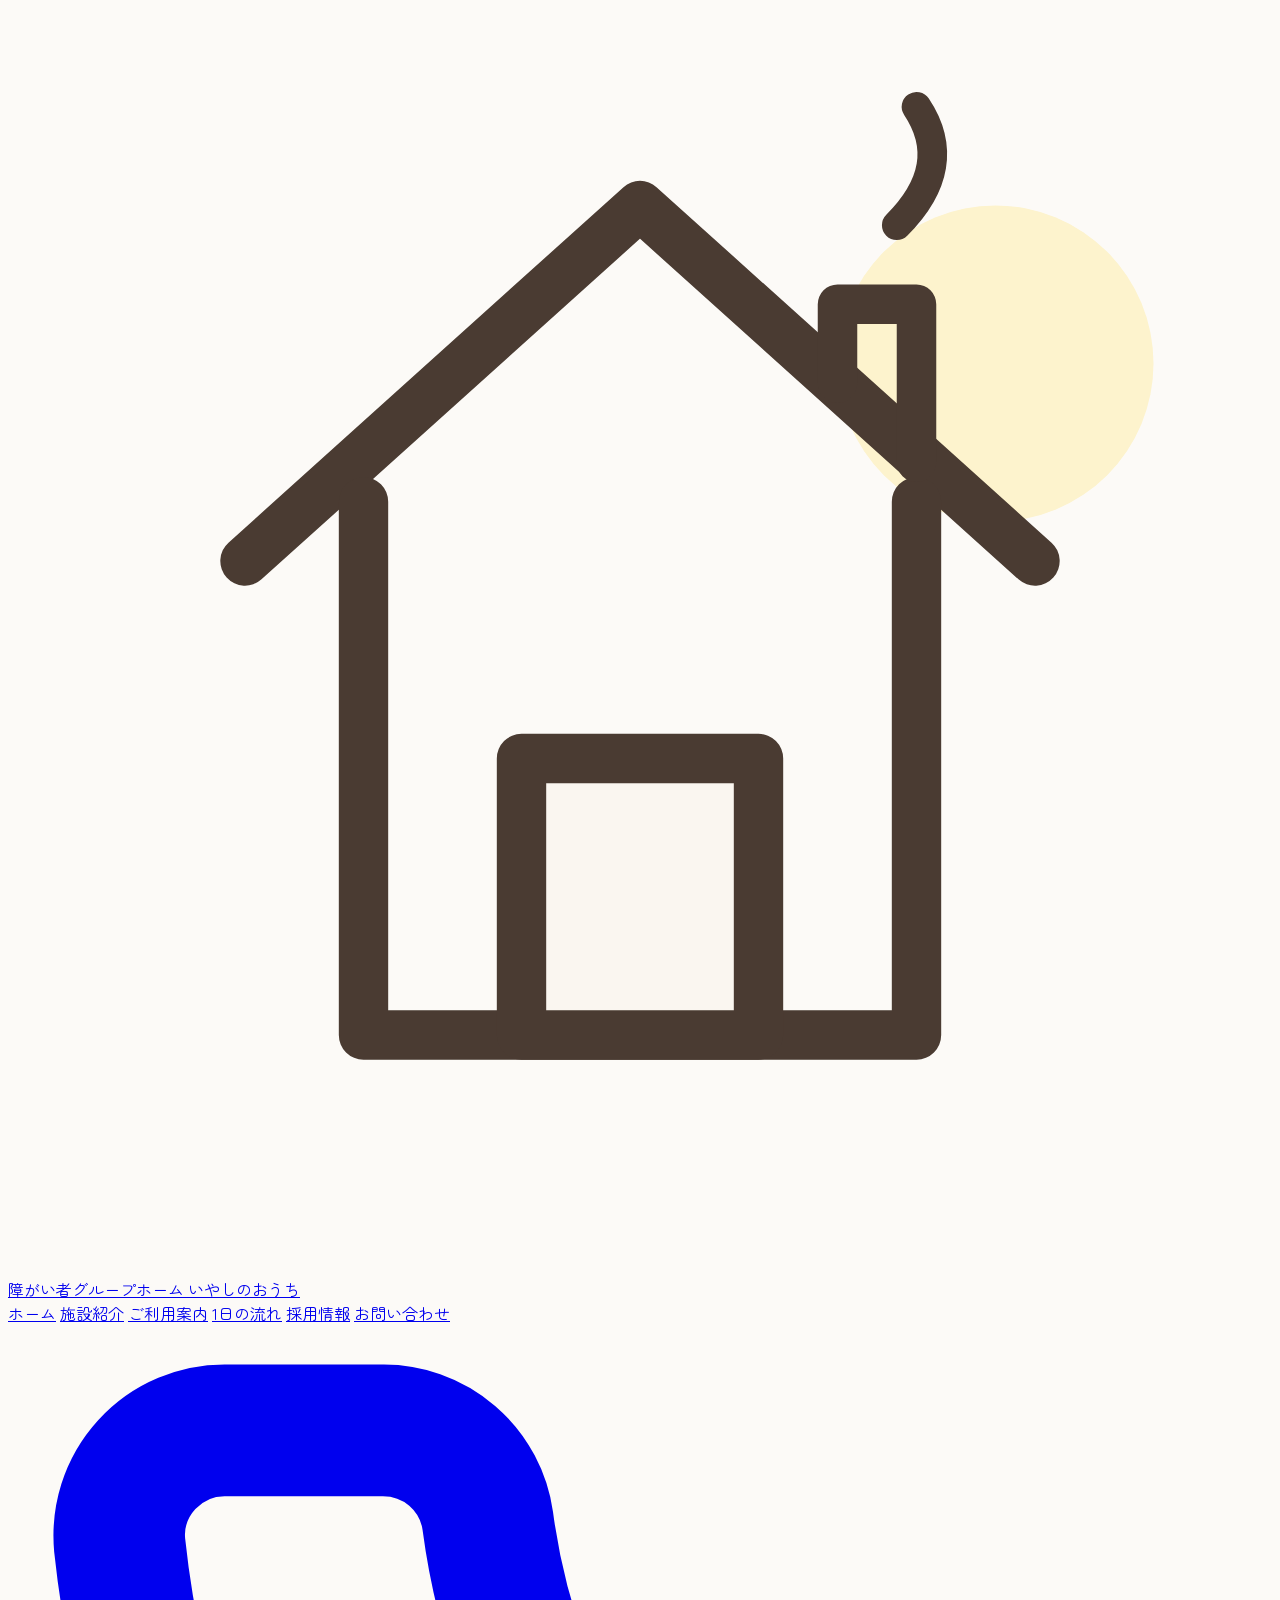
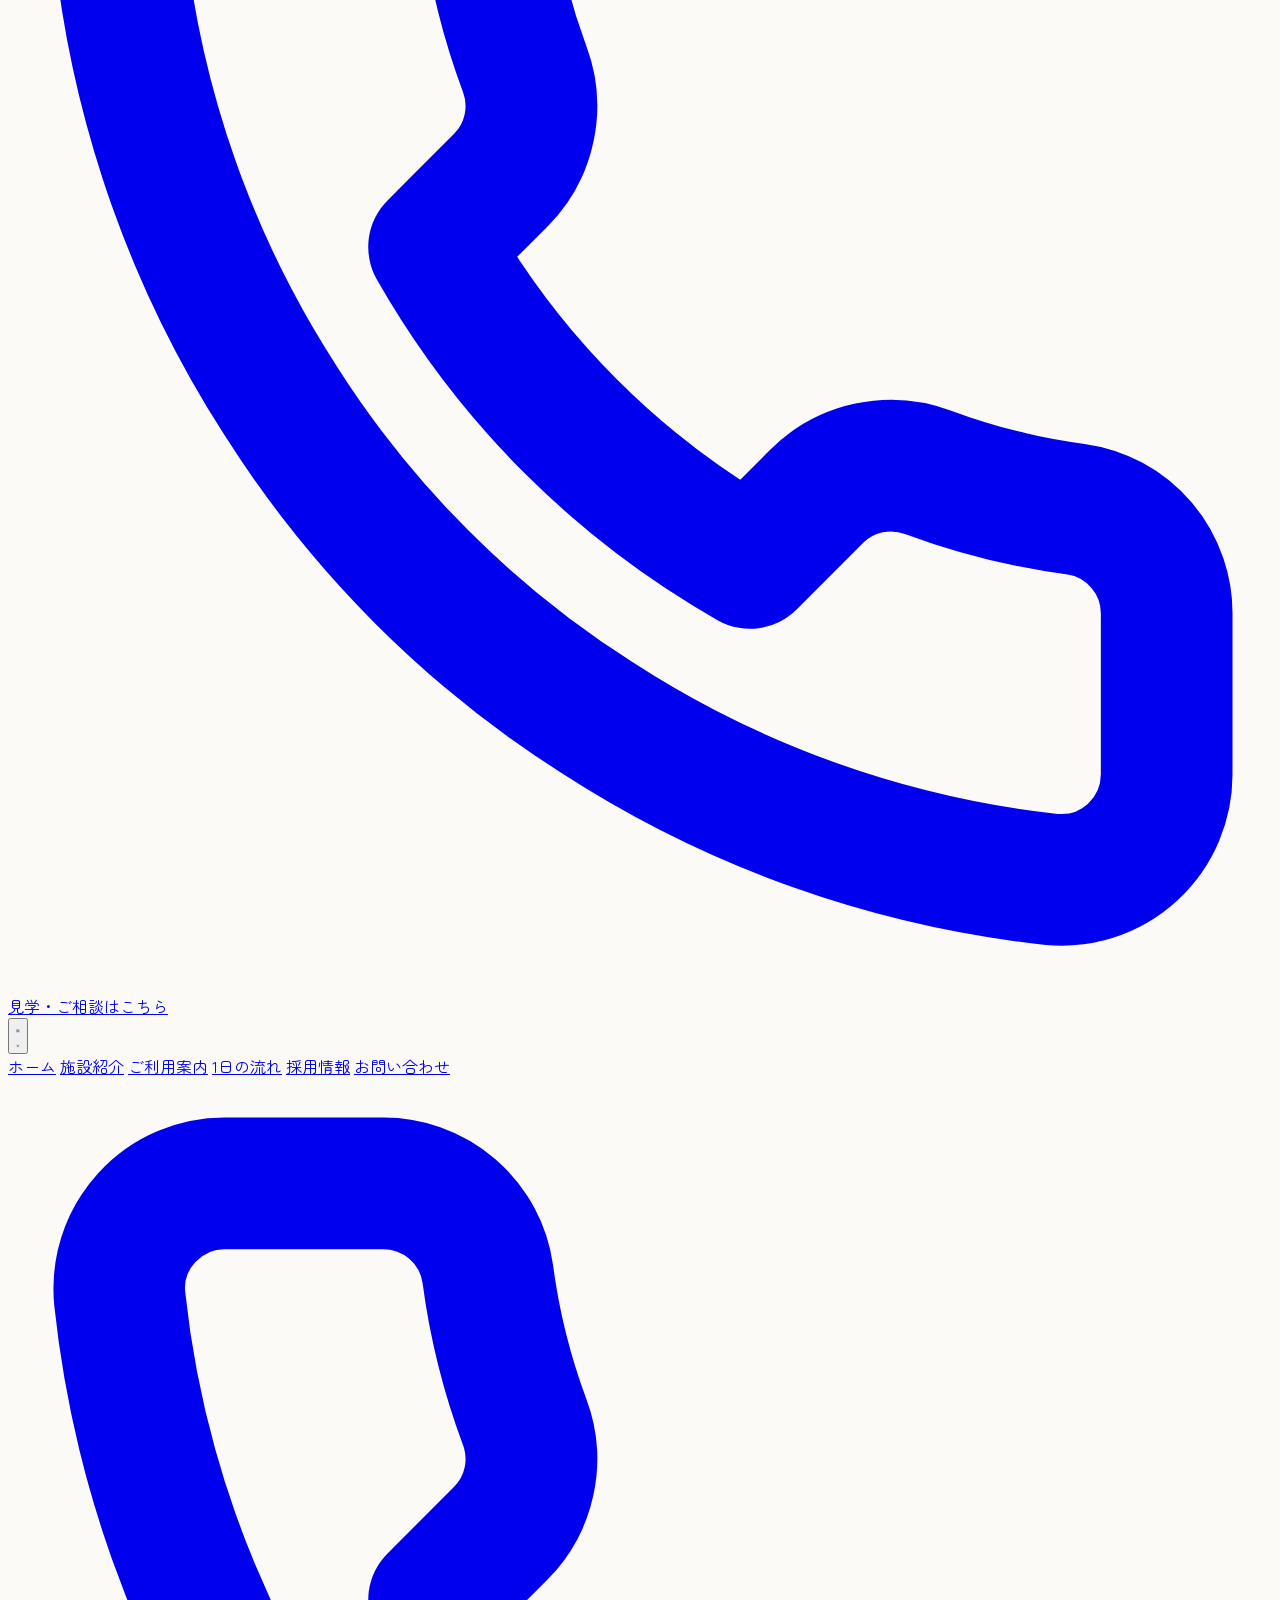
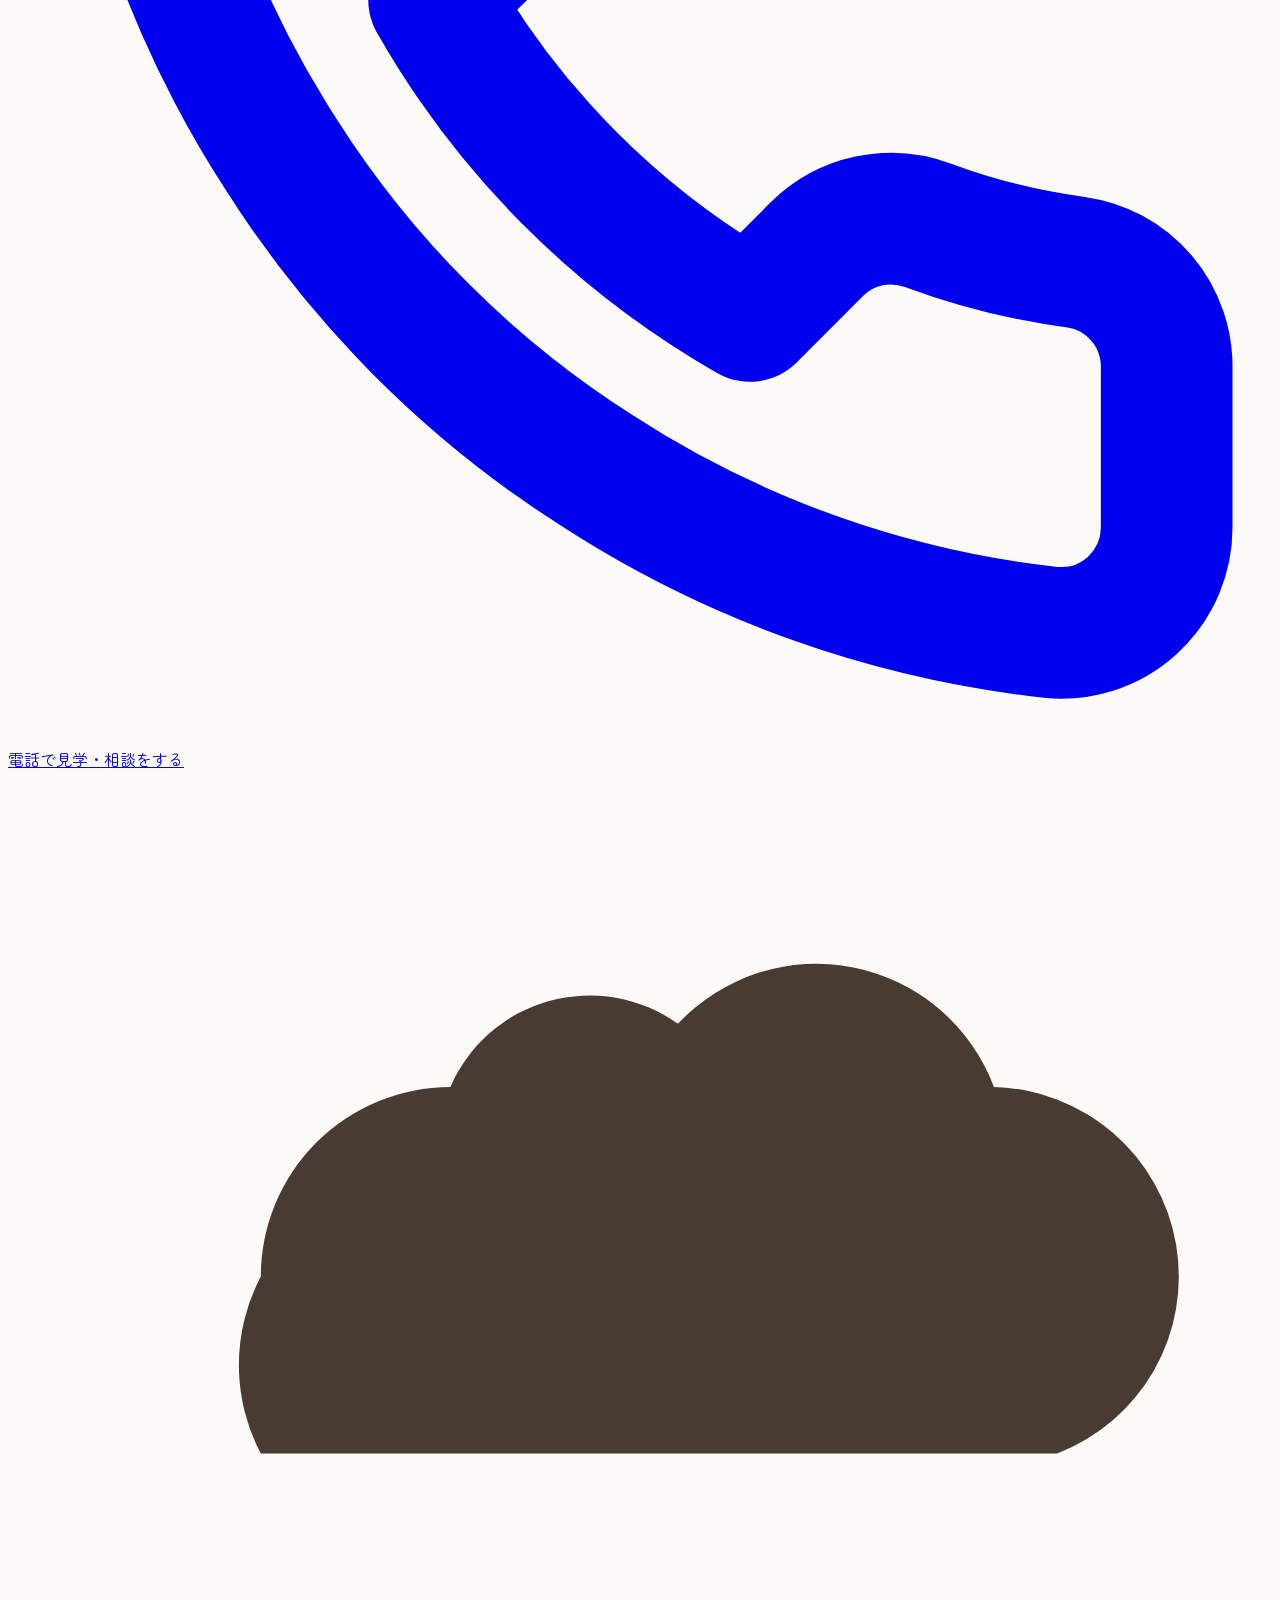
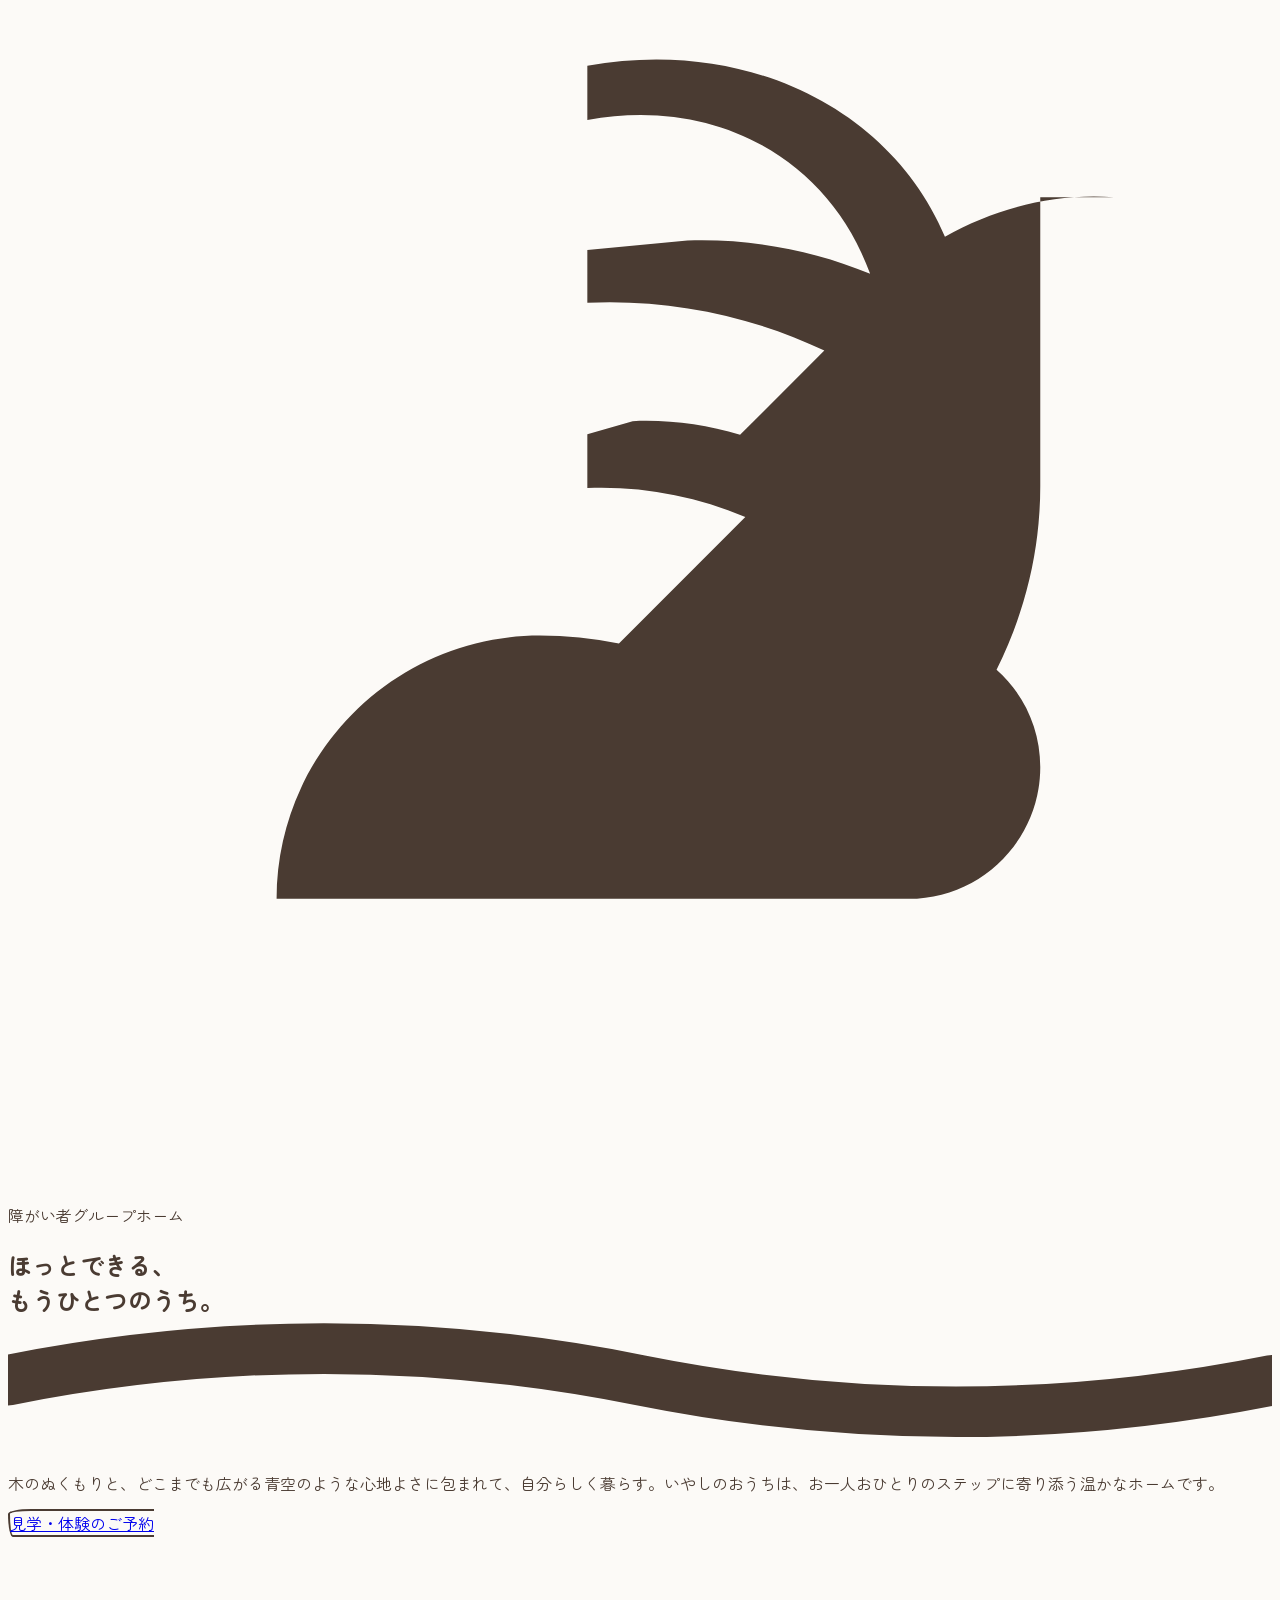
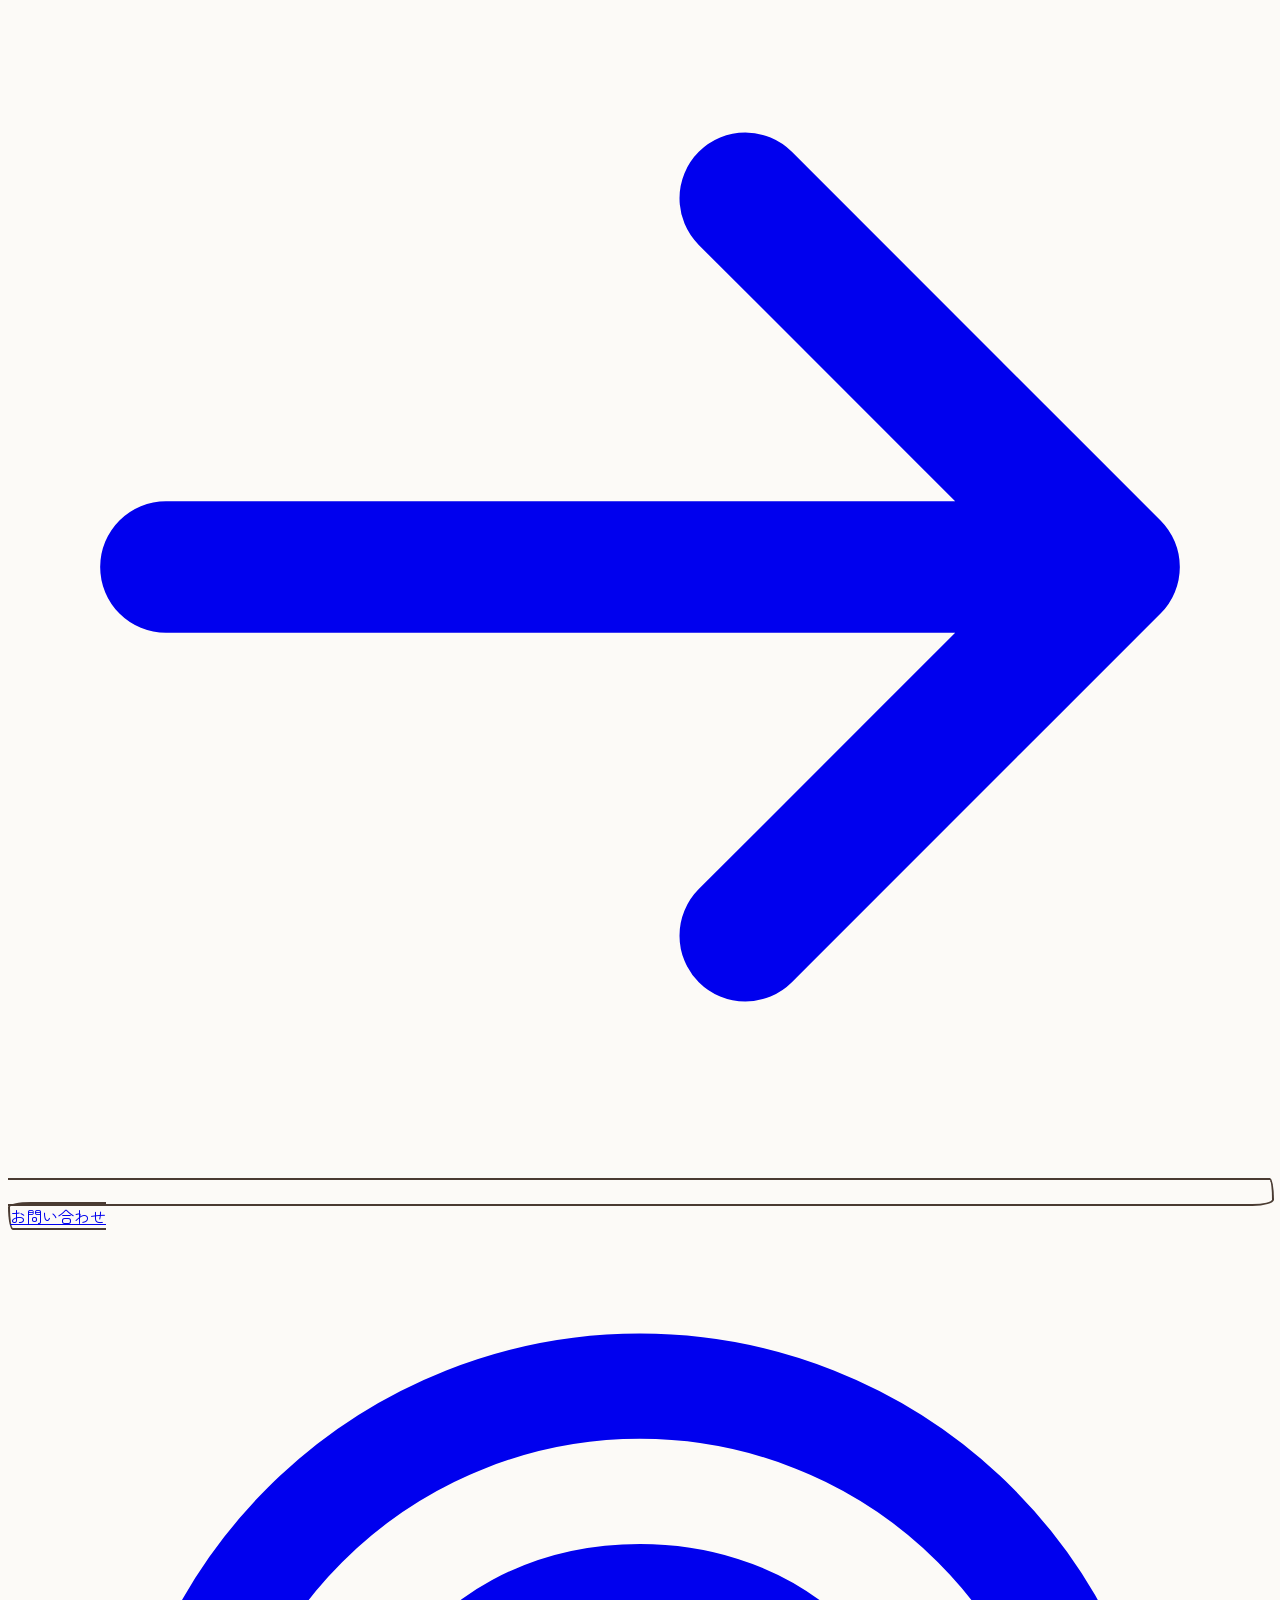
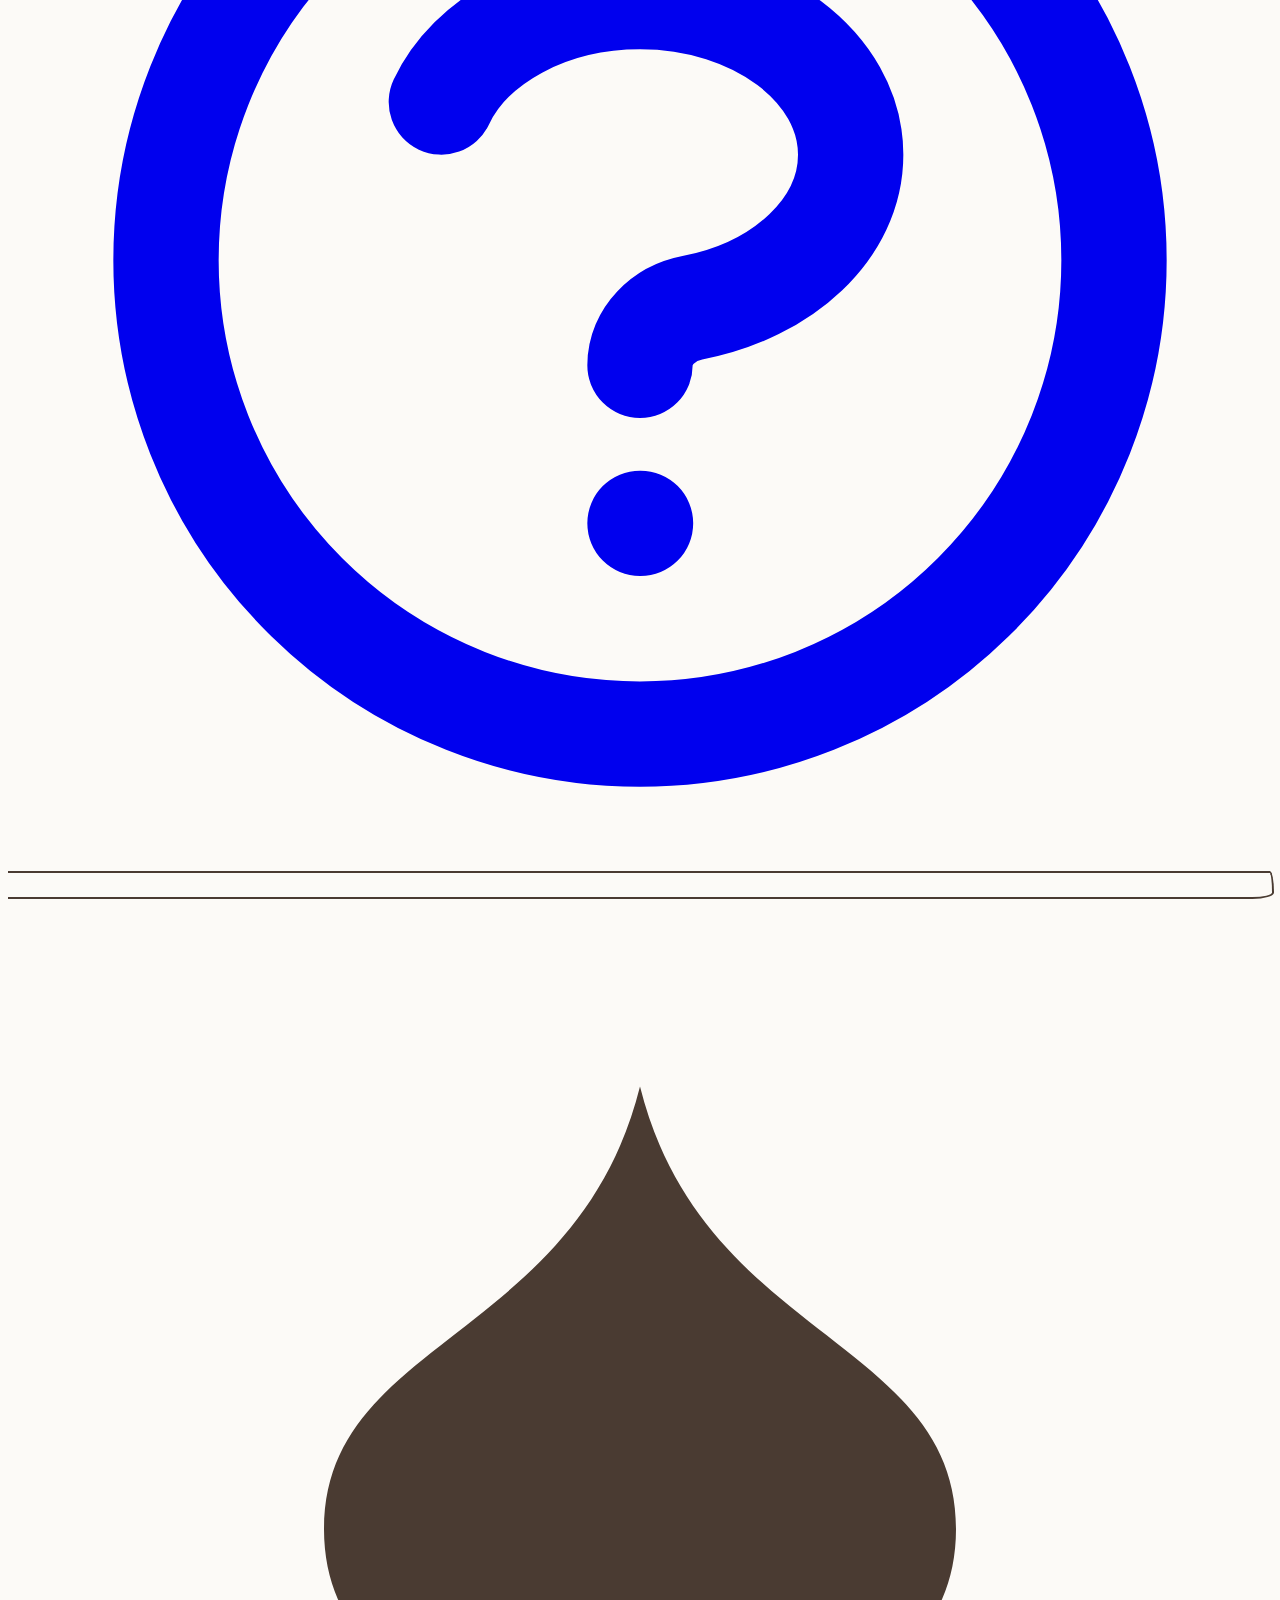
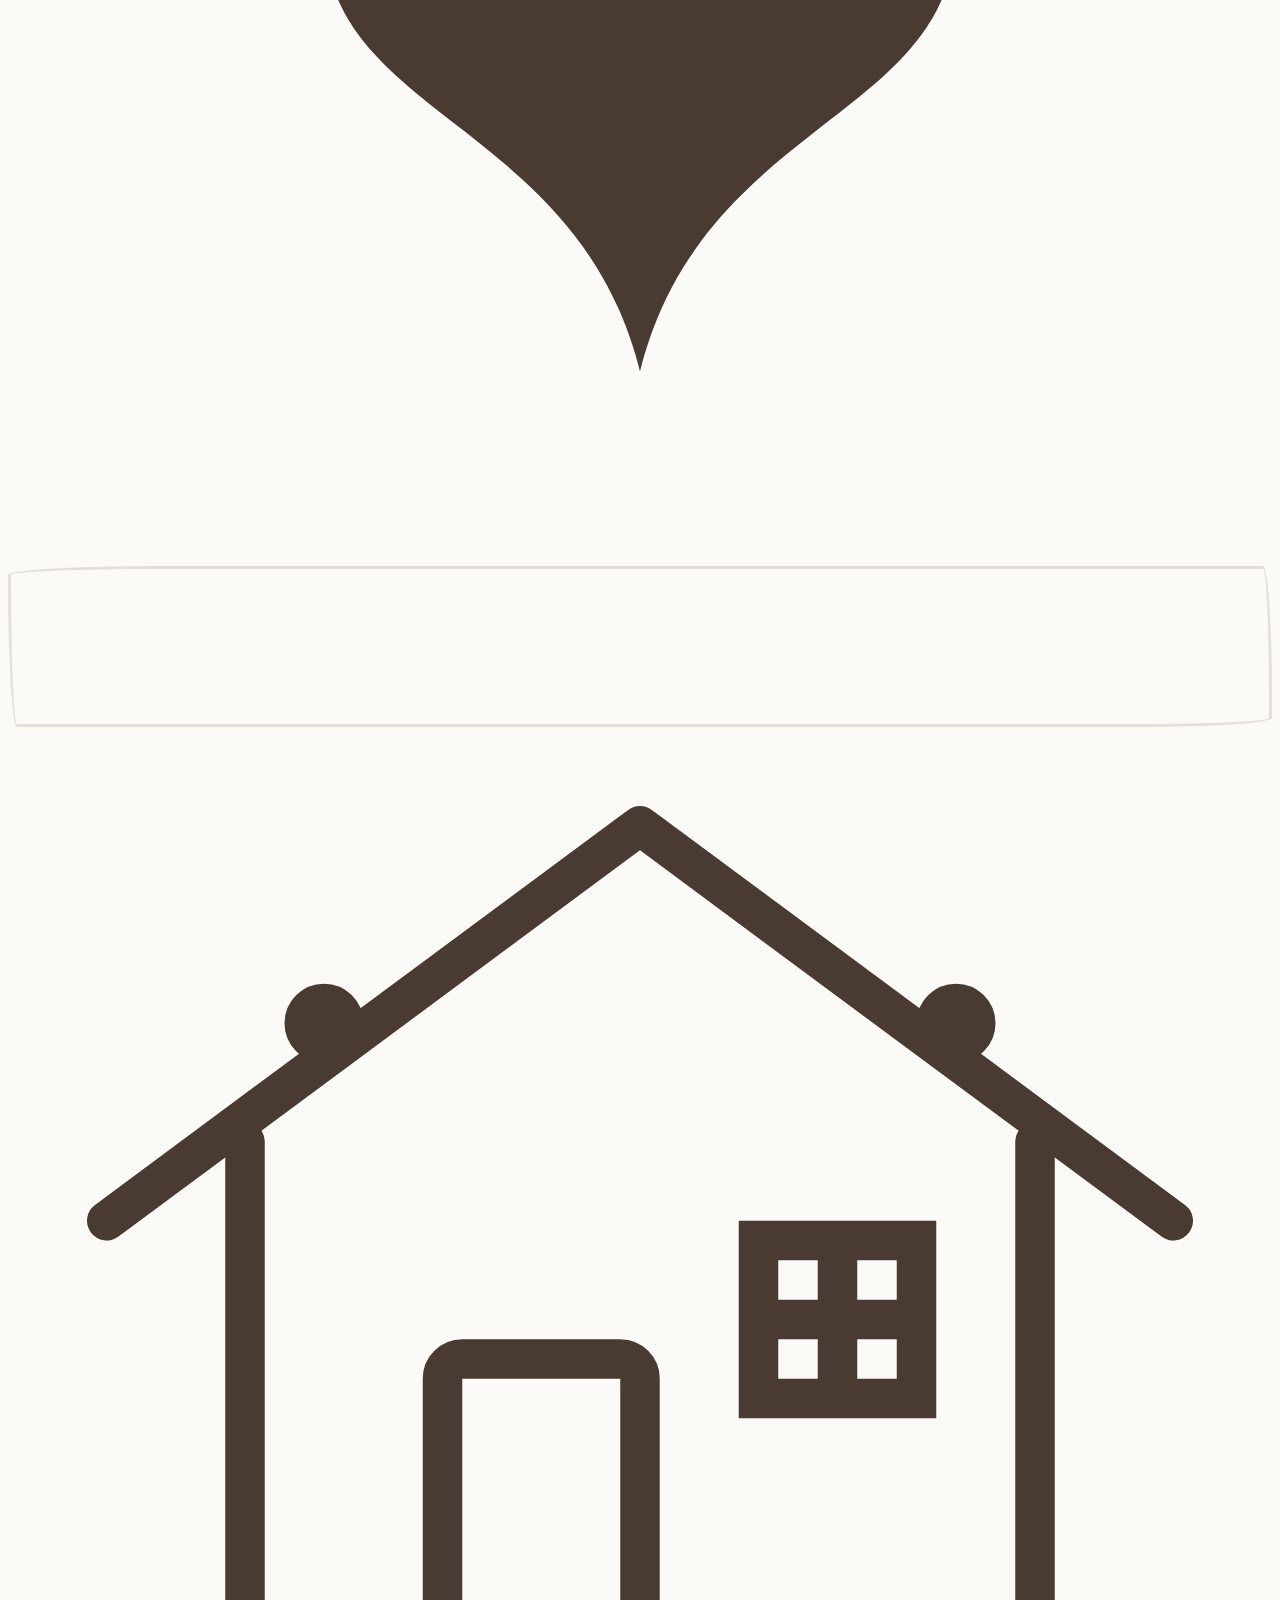
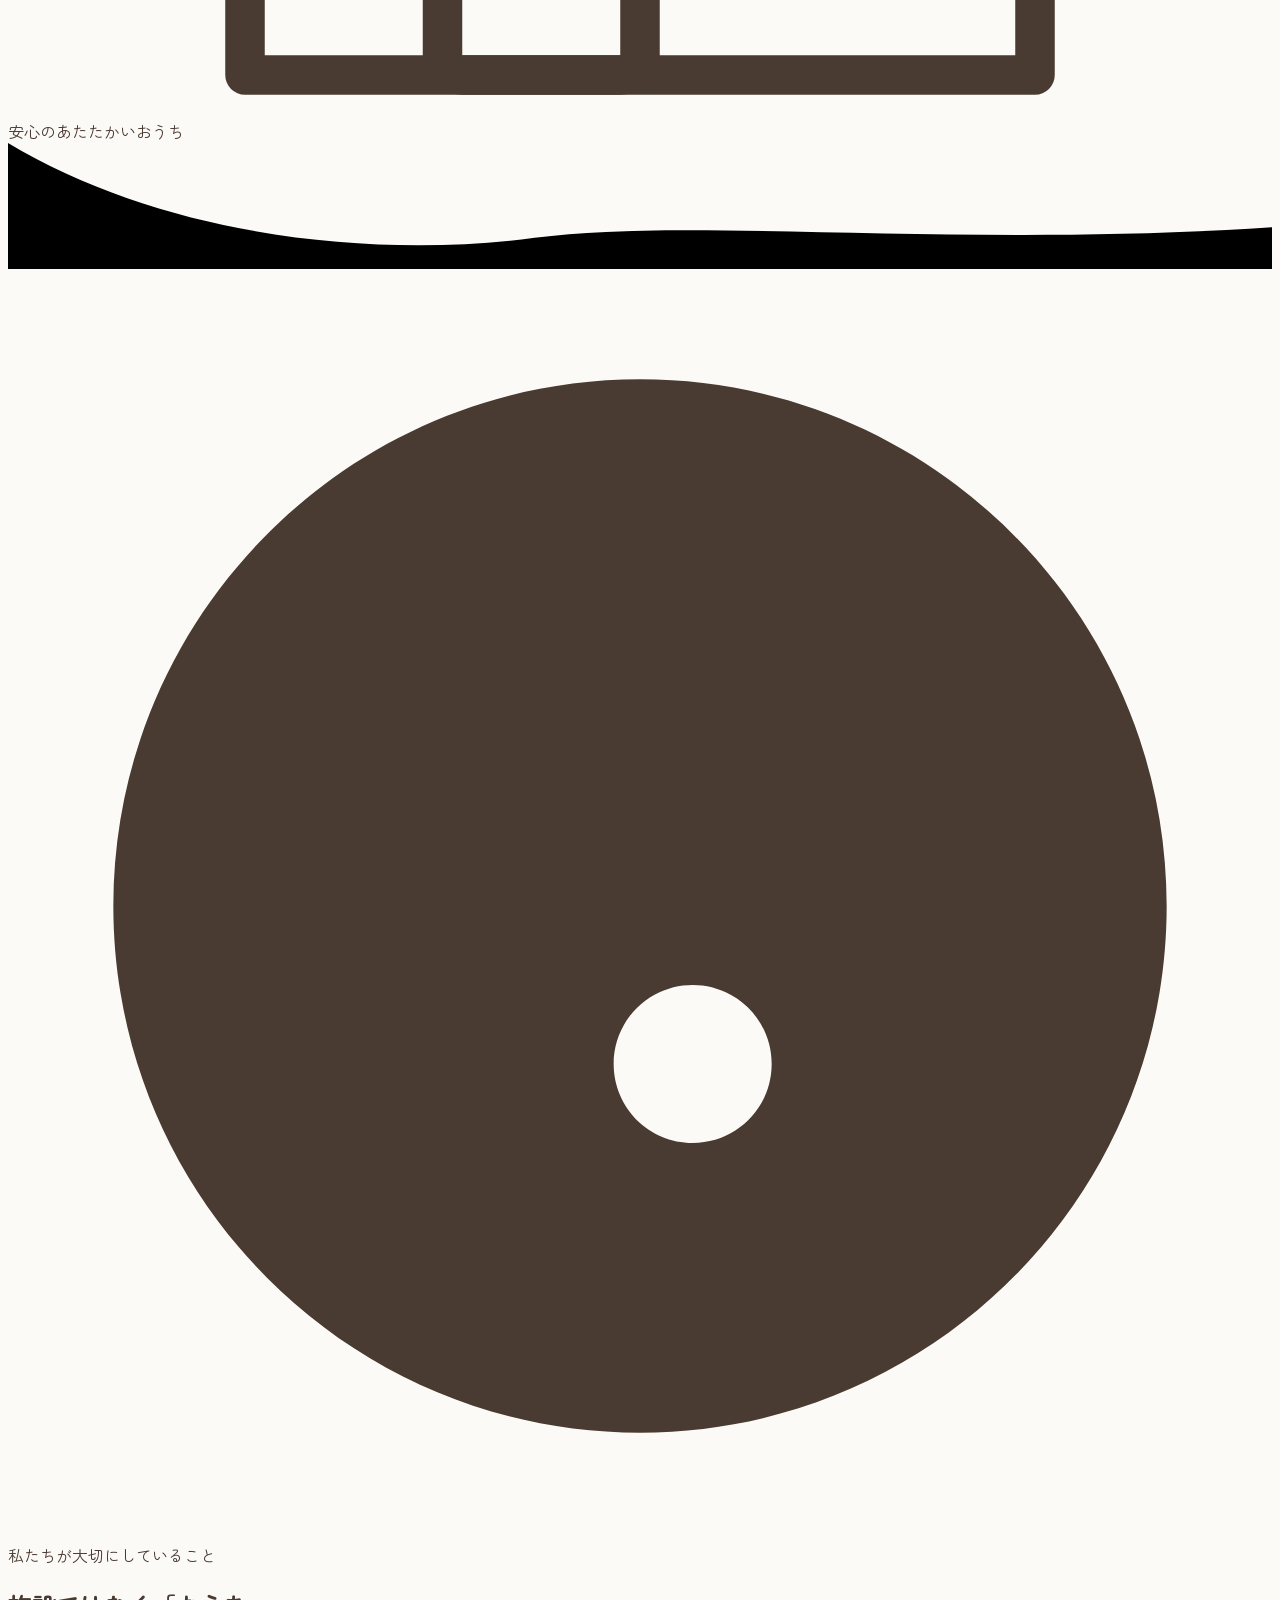
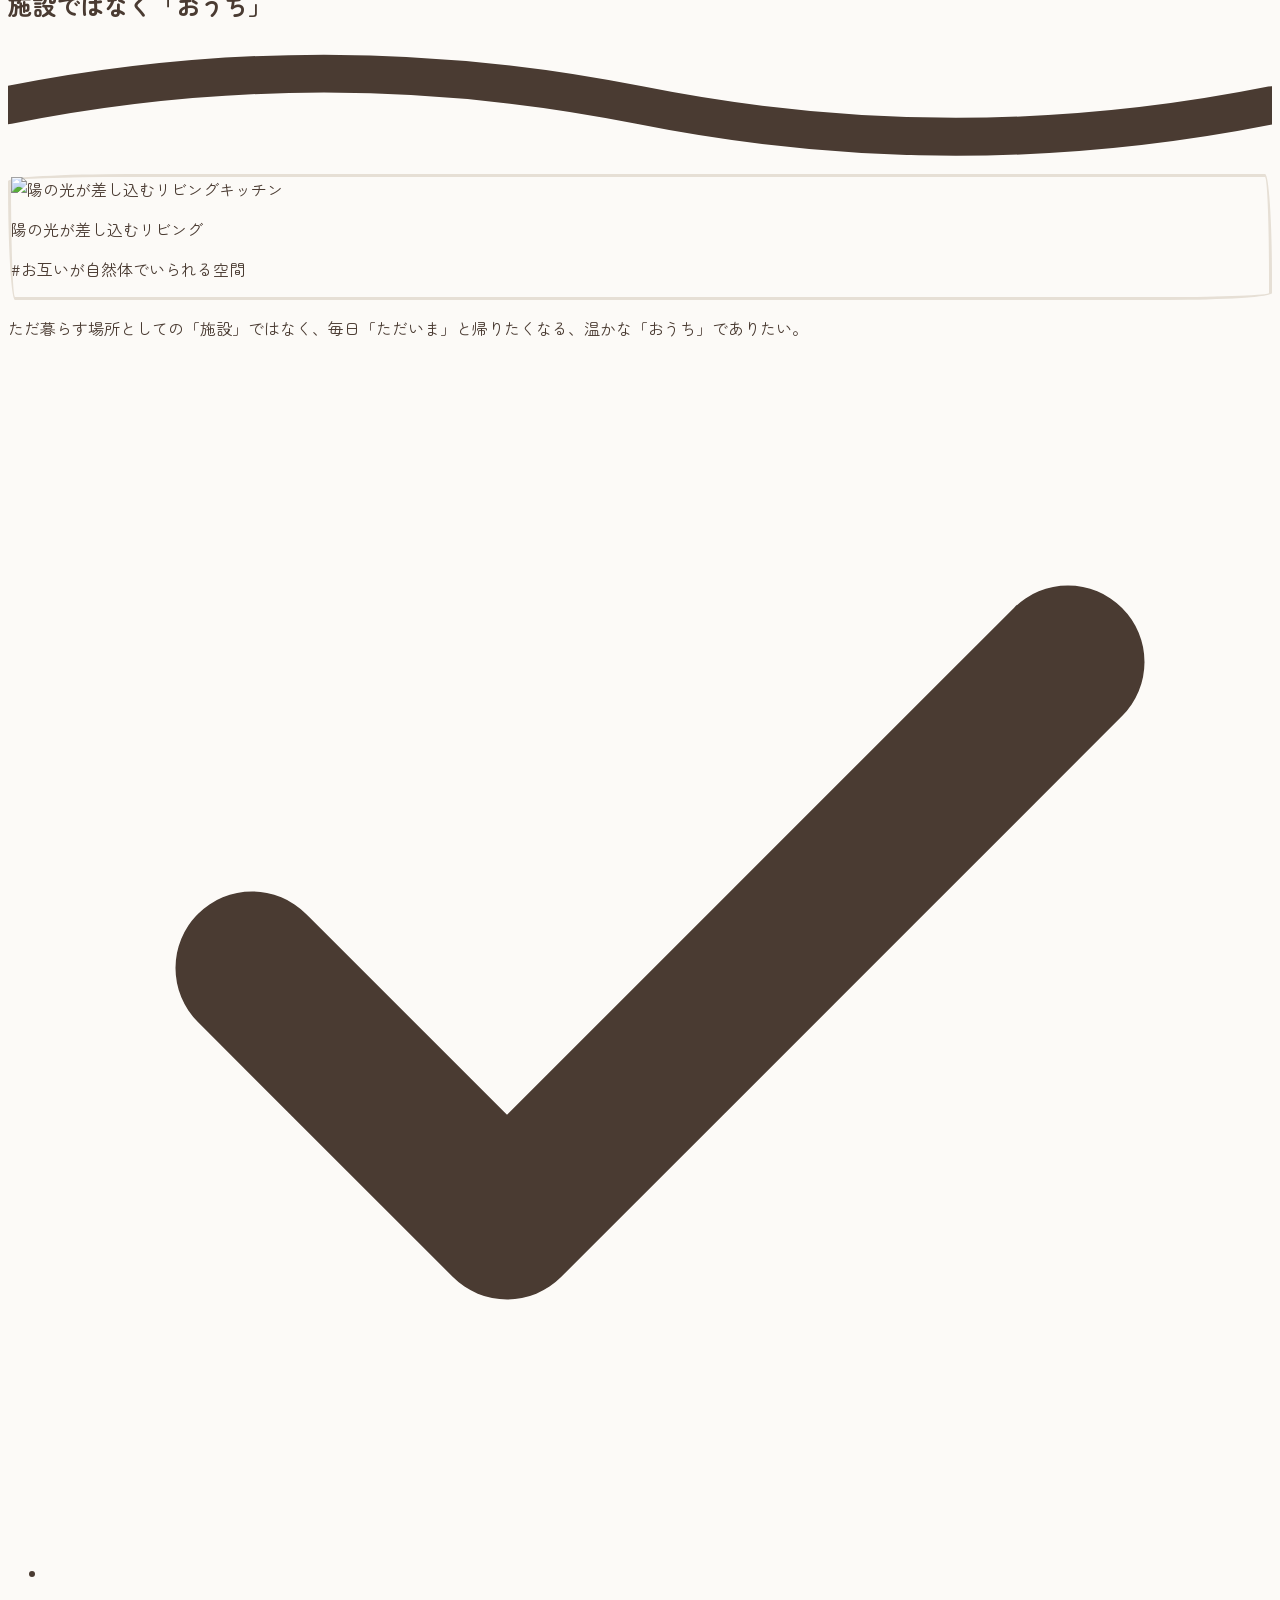
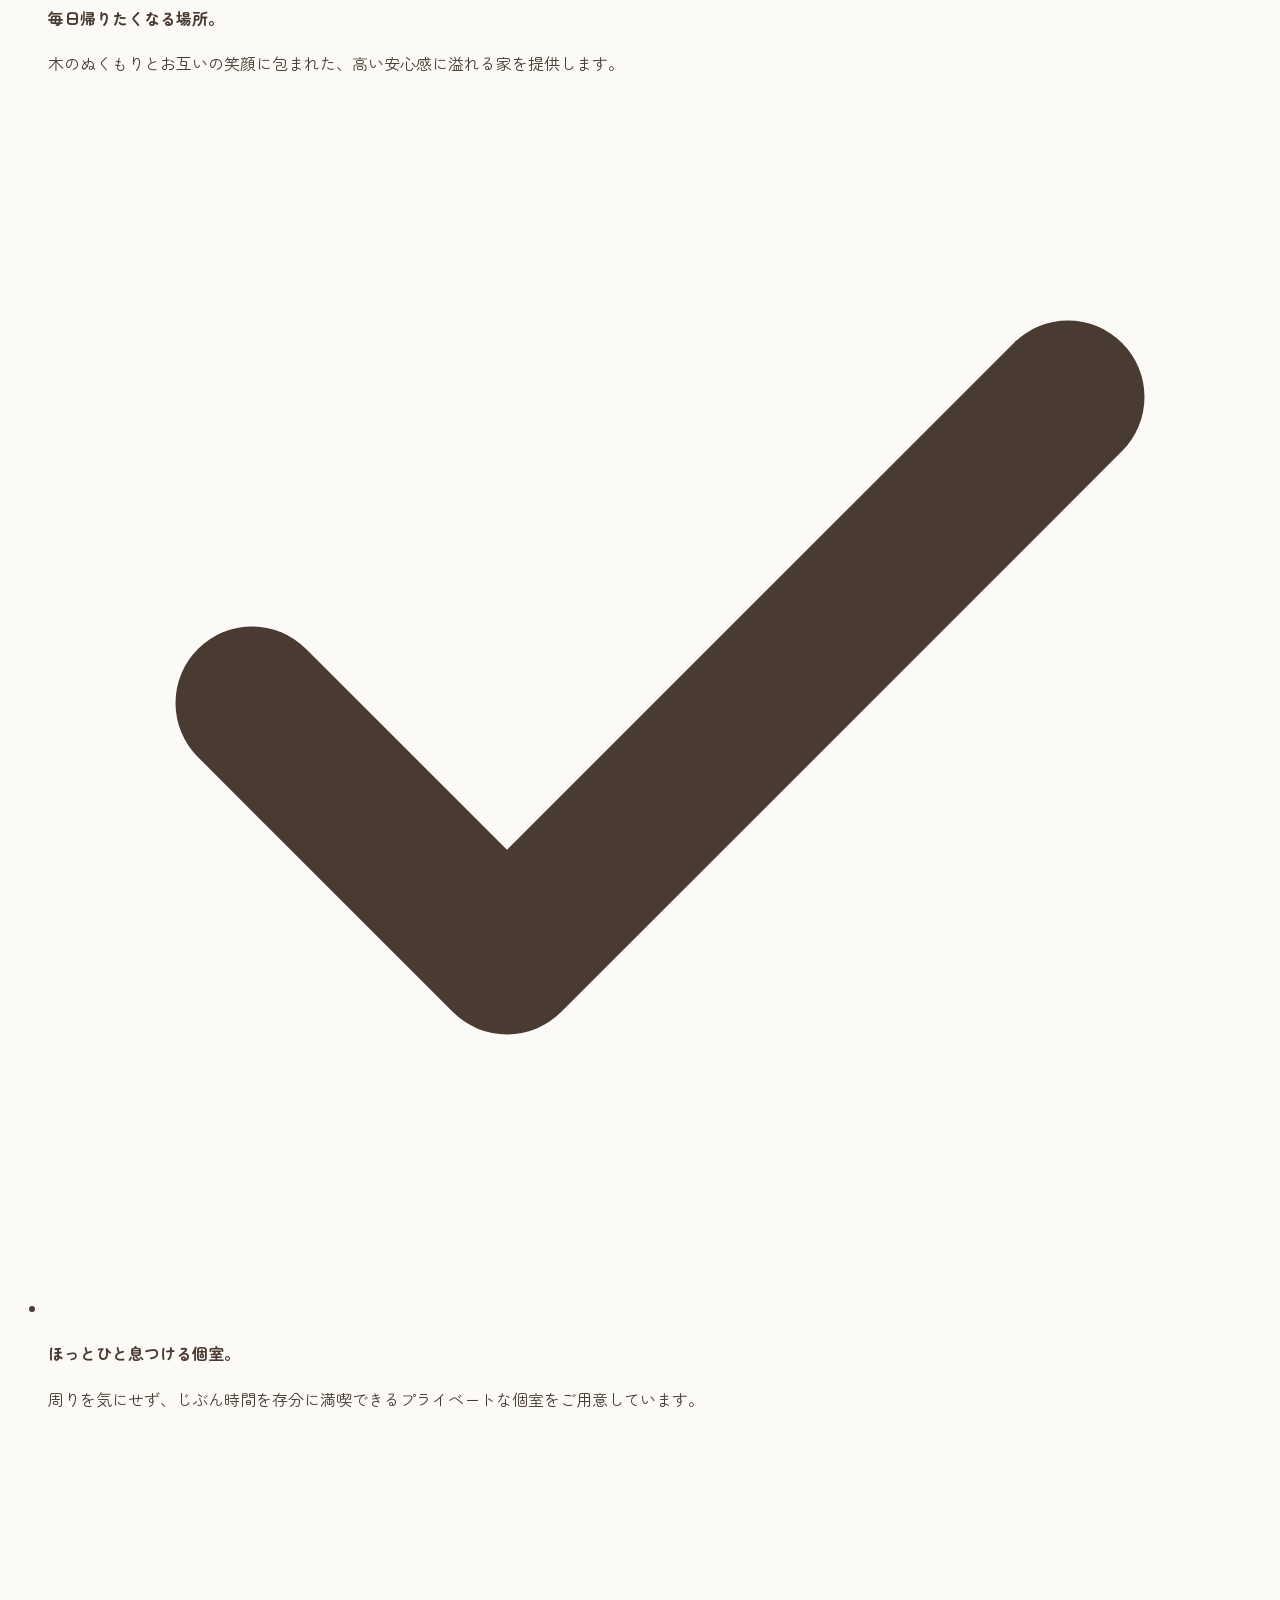
==== commit 45c080e3: "Update index.html" ====
--- a/index.html
+++ b/index.html
@@ -91,16 +91,16 @@
         }
     </style>
 </head>
-<body class="overflow-x-hidden">
+<body class="overflow-x-hidden text-lg"> <!-- 全体の標準サイズを text-lg (18px相当) に引き上げ -->
 
     <!-- HEADER -->
-    <header class="bg-white/90 backdrop-blur-md sticky top-0 z-50 transition-all duration-300 border-b border-[#EAE3D8] py-1">
-        <div class="max-w-7xl mx-auto px-4 sm:px-6 lg:px-8 h-20 flex items-center justify-between">
+    <header class="bg-white/90 backdrop-blur-md sticky top-0 z-50 transition-all duration-300 border-b border-[#EAE3D8] py-2">
+        <div class="max-w-7xl mx-auto px-4 sm:px-6 lg:px-8 h-24 flex items-center justify-between">
             <!-- Logo & Brand Title -->
-            <a href="#" class="flex items-center gap-2 group">
+            <a href="#" class="flex items-center gap-3 group">
                 <div class="text-brand-green group-hover:scale-105 transition-transform duration-300 flex items-center">
                     <!-- おうちと空をイメージした完全手描き風ロゴSVG -->
-                    <svg class="w-12 h-12" viewBox="0 0 64 64" fill="none">
+                    <svg class="w-14 h-14" viewBox="0 0 64 64" fill="none">
                         <!-- 黄色いお日様ぬりえ -->
                         <circle cx="50" cy="18" r="8" fill="#FDF3CD" />
                         <!-- 手書きのおうち線画 -->
@@ -113,13 +113,13 @@
                     </svg>
                 </div>
                 <div class="flex flex-col">
-                    <span class="text-[9px] text-brand-green font-bold tracking-widest leading-none">障がい者グループホーム</span>
-                    <span class="text-2xl font-black text-brand-text tracking-wider mt-0.5">いやしのおうち</span>
+                    <span class="text-xs text-brand-green font-bold tracking-widest leading-none">障がい者グループホーム</span>
+                    <span class="text-3xl font-black text-brand-text tracking-wider mt-1.5">いやしのおうち</span>
                 </div>
             </a>
 
-            <!-- Desktop Menu -->
-            <nav class="hidden lg:flex items-center gap-7 text-sm font-bold">
+            <!-- Desktop Menu (Enlarged and Spaced Out) -->
+            <nav class="hidden lg:flex items-center gap-9 text-base font-black">
                 <a href="#home" class="text-brand-green hover:opacity-80 transition relative py-2">ホーム<span class="absolute bottom-0 left-0 w-full h-0.5 bg-brand-green rounded-full"></span></a>
                 <a href="#about" class="text-brand-text hover:text-brand-green transition py-2">施設紹介</a>
                 <a href="#guide" class="text-brand-text hover:text-brand-green transition py-2">ご利用案内</a>
@@ -128,9 +128,9 @@
                 <a href="#contact" class="text-brand-text hover:text-brand-green transition py-2">お問い合わせ</a>
                 
                 <!-- CTA Button -->
-                <a href="tel:080-6619-2027" class="bg-brand-green text-white hover:bg-brand-green-light px-5 py-3 rounded-full flex items-center gap-2 shadow-sm transition transform hover:-translate-y-0.5 font-black text-xs">
+                <a href="tel:080-6619-2027" class="bg-brand-green text-white hover:bg-brand-green-light px-6 py-3.5 rounded-full flex items-center gap-2.5 shadow-md transition transform hover:-translate-y-0.5 font-black text-sm">
                     <!-- 手描きタッチの受話器 -->
-                    <svg class="w-4 h-4" viewBox="0 0 24 24" fill="none" stroke="currentColor" stroke-width="2.5" stroke-linecap="round" stroke-linejoin="round">
+                    <svg class="w-5 h-5" viewBox="0 0 24 24" fill="none" stroke="currentColor" stroke-width="2.5" stroke-linecap="round" stroke-linejoin="round">
                         <path d="M22 16.92v3a2 2 0 0 1-2.18 2 19.79 19.79 0 0 1-8.63-3.07 19.5 19.5 0 0 1-6-6 19.79 19.79 0 0 1-3.07-8.67A2 2 0 0 1 4.11 2h3a2 2 0 0 1 2 1.72 12.84 12.84 0 0 0 .7 2.81 2 2 0 0 1-.45 2.11L8.09 9.91a16 16 0 0 0 6 6l1.27-1.27a2 2 0 0 1 2.11-.45 12.84 12.84 0 0 0 2.81.7A2 2 0 0 1 22 16.92z"/>
                     </svg>
                     見学・ご相談はこちら
@@ -138,11 +138,11 @@
             </nav>
 
             <!-- Mobile Menu Button -->
-            <button id="mobile-menu-btn" class="lg:hidden p-2 text-brand-text hover:text-brand-green focus:outline-none" aria-label="メニューを開閉">
-                <svg id="hamburger-icon" class="w-6 h-6" fill="none" stroke="currentColor" stroke-width="2.5" viewBox="0 0 24 24">
+            <button id="mobile-menu-btn" class="lg:hidden p-3 text-brand-text hover:text-brand-green focus:outline-none" aria-label="メニューを開閉">
+                <svg id="hamburger-icon" class="w-8 h-8" fill="none" stroke="currentColor" stroke-width="2.5" viewBox="0 0 24 24">
                     <path stroke-linecap="round" stroke-linejoin="round" d="M4 6h16M4 12h16M4 18h16"/>
                 </svg>
-                <svg id="close-icon" class="w-6 h-6 hidden" fill="none" stroke="currentColor" stroke-width="2.5" viewBox="0 0 24 24">
+                <svg id="close-icon" class="w-8 h-8 hidden" fill="none" stroke="currentColor" stroke-width="2.5" viewBox="0 0 24 24">
                     <path stroke-linecap="round" stroke-linejoin="round" d="M6 18L18 6M6 6l12 12"/>
                 </svg>
             </button>
@@ -150,15 +150,15 @@
 
         <!-- Mobile Dropdown Menu -->
         <div id="mobile-menu" class="hidden lg:hidden bg-white/95 border-t border-[#EAE3D8] transition duration-200">
-            <div class="px-4 pt-2 pb-6 space-y-2 font-bold text-center">
-                <a href="#home" class="block py-2.5 text-brand-green hover:bg-brand-green-bg rounded-lg">ホーム</a>
-                <a href="#about" class="block py-2.5 text-brand-text hover:bg-brand-green-bg rounded-lg">施設紹介</a>
-                <a href="#guide" class="block py-2.5 text-brand-text hover:bg-brand-green-bg rounded-lg">ご利用案内</a>
-                <a href="#daily" class="block py-2.5 text-brand-text hover:bg-brand-green-bg rounded-lg">1日の流れ</a>
-                <a href="#recruit" class="block py-2.5 text-brand-text hover:bg-brand-green-bg rounded-lg">採用情報</a>
-                <a href="#contact" class="block py-2.5 text-brand-text hover:bg-brand-green-bg rounded-lg">お問い合わせ</a>
-                <a href="tel:080-6619-2027" class="w-full bg-brand-green text-white py-3 rounded-full flex items-center justify-center gap-2 shadow mt-4 font-black">
-                    <svg class="w-4 h-4" viewBox="0 0 24 24" fill="none" stroke="currentColor" stroke-width="2.5" stroke-linecap="round" stroke-linejoin="round">
+            <div class="px-5 pt-3 pb-8 space-y-3 font-black text-center text-xl">
+                <a href="#home" class="block py-3.5 text-brand-green hover:bg-brand-green-bg rounded-lg">ホーム</a>
+                <a href="#about" class="block py-3.5 text-brand-text hover:bg-brand-green-bg rounded-lg">施設紹介</a>
+                <a href="#guide" class="block py-3.5 text-brand-text hover:bg-brand-green-bg rounded-lg">ご利用案内</a>
+                <a href="#daily" class="block py-3.5 text-brand-text hover:bg-brand-green-bg rounded-lg">1日の流れ</a>
+                <a href="#recruit" class="block py-3.5 text-brand-text hover:bg-brand-green-bg rounded-lg">採用情報</a>
+                <a href="#contact" class="block py-3.5 text-brand-text hover:bg-brand-green-bg rounded-lg">お問い合わせ</a>
+                <a href="tel:080-6619-2027" class="w-full bg-brand-green text-white py-4.5 rounded-full flex items-center justify-center gap-2 shadow mt-6 font-black text-lg">
+                    <svg class="w-5 h-5" viewBox="0 0 24 24" fill="none" stroke="currentColor" stroke-width="2.5" stroke-linecap="round" stroke-linejoin="round">
                         <path d="M22 16.92v3a2 2 0 0 1-2.18 2 19.79 19.79 0 0 1-8.63-3.07 19.5 19.5 0 0 1-6-6 19.79 19.79 0 0 1-3.07-8.67A2 2 0 0 1 4.11 2h3a2 2 0 0 1 2 1.72 12.84 12.84 0 0 0 .7 2.81 2 2 0 0 1-.45 2.11L8.09 9.91a16 16 0 0 0 6 6l1.27-1.27a2 2 0 0 1 2.11-.45 12.84 12.84 0 0 0 2.81.7A2 2 0 0 1 22 16.92z"/>
                     </svg>
                     <span>電話で見学・相談をする</span>
@@ -168,62 +168,62 @@
     </header>
 
     <!-- HERO SECTION -->
-    <section id="home" class="relative overflow-hidden pt-12 pb-20 lg:pt-20 lg:pb-32 bg-gradient-to-b from-[#FAF6F0] via-[#F4F8FA] to-[#FFFFFF]">
+    <section id="home" class="relative overflow-hidden pt-16 pb-24 lg:pt-28 lg:pb-36 bg-gradient-to-b from-[#FAF6F0] via-[#F4F8FA] to-[#FFFFFF]">
         
         <!-- 背景の手書き装飾（絵本風雲イラスト） -->
         <div class="absolute top-10 left-10 opacity-60 pointer-events-none hidden md:block float-sketch">
-            <svg class="w-24 h-16 text-brand-sky" viewBox="0 0 100 60" fill="currentColor">
+            <svg class="w-32 h-20 text-brand-sky" viewBox="0 0 100 60" fill="currentColor">
                 <path d="M20 40a15 15 0 0 1 15-15 12 12 0 0 1 18-5 15 15 0 0 1 25 5 15 15 0 0 1 5 29h-63a15 15 0 0 1 0-14z"/>
             </svg>
         </div>
         <div class="absolute bottom-20 left-6 opacity-30 pointer-events-none hidden lg:block float-sketch" style="animation-delay: 2s;">
             <!-- 手描きの葉っぱイラスト -->
-            <svg class="w-12 h-12 text-brand-green-light" viewBox="0 0 24 24" fill="currentColor">
+            <svg class="w-16 h-16 text-brand-green-light" viewBox="0 0 24 24" fill="currentColor">
                 <path d="M21 5c-1.11-.08-2.23.19-3.21.75C16.81 3.4 14.12 1.95 11 2.5v1.03c2.44-.45 4.58.74 5.37 2.92-1.09-.45-2.27-.67-3.47-.63L11 6v1c1.55-.07 3.09.24 4.5.91l-1.6 1.6c-.66-.2-1.35-.29-2.04-.26L11 9.5v1.02c1.03-.04 2.05.15 3 .55l-2.4 2.4c-.5-.1-1-.15-1.5-.15-2.76 0-5 2.24-5 5h12c1.38 0 2.5-1.12 2.5-2.5 0-.74-.32-1.4-.83-1.85.54-1.08.83-2.27.83-3.48V5h-.1z"/>
             </svg>
         </div>
 
         <div class="max-w-7xl mx-auto px-4 sm:px-6 lg:px-8 relative z-10">
-            <div class="grid grid-cols-1 lg:grid-cols-12 gap-12 items-center">
+            <div class="grid grid-cols-1 lg:grid-cols-12 gap-16 items-center">
                 
                 <!-- Left Content -->
-                <div class="lg:col-span-6 space-y-8">
-                    <div class="inline-flex items-center gap-2 bg-brand-green-bg text-brand-green font-bold text-sm px-4 py-2 rounded-full border border-brand-green/20">
-                        <span class="w-2.5 h-2.5 rounded-full bg-brand-green-light animate-ping"></span>
+                <div class="lg:col-span-6 space-y-10">
+                    <div class="inline-flex items-center gap-2.5 bg-brand-green-bg text-brand-green font-black text-base px-5 py-2.5 rounded-full border border-brand-green/20">
+                        <span class="w-3.5 h-3.5 rounded-full bg-brand-green-light animate-ping"></span>
                         障がい者グループホーム
                     </div>
                     
-                    <h1 class="text-4xl sm:text-5xl lg:text-5.5xl font-black text-brand-text leading-[1.3] sm:leading-[1.4] tracking-wider">
+                    <h1 class="text-5xl sm:text-6xl lg:text-6.5xl font-black text-brand-text leading-[1.3] tracking-wider">
                         ほっとできる、<br>
-                        <span class="relative inline-block mt-2">
+                        <span class="relative inline-block mt-3">
                             もうひとつのうち。
                             <!-- 手描き波型アンダーライン -->
-                            <svg class="absolute left-0 -bottom-2 w-full h-3 text-brand-green-light/40" viewBox="0 0 100 10" preserveAspectRatio="none">
+                            <svg class="absolute left-0 -bottom-3 w-full h-4 text-brand-green-light/40" viewBox="0 0 100 10" preserveAspectRatio="none">
                                 <path d="M0,5 Q25,0 50,5 T100,5" fill="none" stroke="currentColor" stroke-width="4" stroke-linecap="round"/>
                             </svg>
                         </span>
                     </h1>
 
-                    <p class="text-base sm:text-lg text-brand-text/90 leading-loose max-w-xl font-medium">
-                        木のぬくもりと、どこまでも広がる青空のような心地よさに包まれて、自分らしく暮らす。いやしのおおうちは、お一人おひとりのステップに寄り添う温かなホームです。
+                    <p class="text-xl sm:text-2xl text-brand-text/90 leading-loose max-w-xl font-medium">
+                        木のぬくもりと、どこまでも広がる青空のような心地よさに包まれて、自分らしく暮らす。いやしのおうちは、お一人おひとりのステップに寄り添う温かなホームです。
                     </p>
 
-                    <!-- CTAs -->
-                    <div class="flex flex-col sm:flex-row gap-4">
-                        <a href="#contact" class="bg-brand-green hover:bg-brand-green-light text-white font-black text-base px-8 py-4 rounded-full text-center shadow-md transition-all duration-300 flex items-center justify-center gap-2 transform hover:-translate-y-1 handwritten-btn">
+                    <!-- CTAs (Enlarged Buttons) -->
+                    <div class="flex flex-col sm:flex-row gap-5">
+                        <a href="#contact" class="bg-brand-green hover:bg-brand-green-light text-white font-black text-lg px-9 py-5 rounded-full text-center shadow-md transition-all duration-300 flex items-center justify-center gap-2 transform hover:-translate-y-1 handwritten-btn">
                             見学・体験のご予約
-                            <svg class="w-5 h-5" fill="none" stroke="currentColor" stroke-width="2.5" viewBox="0 0 24 24"><path stroke-linecap="round" stroke-linejoin="round" d="M14 5l7 7m0 0l-7 7m7-7H3"/></svg>
+                            <svg class="w-6 h-6" fill="none" stroke="currentColor" stroke-width="2.5" viewBox="0 0 24 24"><path stroke-linecap="round" stroke-linejoin="round" d="M14 5l7 7m0 0l-7 7m7-7H3"/></svg>
                         </a>
-                        <a href="#contact" class="bg-white border-2 border-[#DCD3C5] hover:bg-brand-beige text-brand-text font-black text-base px-8 py-4 rounded-full text-center transition-all duration-300 flex items-center justify-center gap-2 transform hover:-translate-y-1 handwritten-btn">
+                        <a href="#contact" class="bg-white border-2 border-[#DCD3C5] hover:bg-brand-beige text-brand-text font-black text-lg px-9 py-5 rounded-full text-center transition-all duration-300 flex items-center justify-center gap-2 transform hover:-translate-y-1 handwritten-btn">
                             お問い合わせ
-                            <svg class="w-5 h-5" fill="none" stroke="currentColor" stroke-width="2.5" viewBox="0 0 24 24"><path stroke-linecap="round" stroke-linejoin="round" stroke-width="2" d="M8.228 9c.549-1.165 2.03-2 3.772-2 2.21 0 4 1.343 4 3 0 1.4-1.278 2.575-3.006 2.907-.542.104-.994.54-.994 1.093m0 3h.01M21 12a9 9 0 11-18 0 9 9 0 0118 0z"/></svg>
+                            <svg class="w-6 h-6" fill="none" stroke="currentColor" stroke-width="2.5" viewBox="0 0 24 24"><path stroke-linecap="round" stroke-linejoin="round" stroke-width="2" d="M8.228 9c.549-1.165 2.03-2 3.772-2 2.21 0 4 1.343 4 3 0 1.4-1.278 2.575-3.006 2.907-.542.104-.994.54-.994 1.093m0 3h.01M21 12a9 9 0 11-18 0 9 9 0 0118 0z"/></svg>
                         </a>
                     </div>
                 </div>
 
                 <!-- Right Video Frame (手描きイラスト風フレームに囲まれた温かいループ動画) -->
                 <div class="lg:col-span-6 relative flex justify-center">
-                    <div class="absolute -top-12 -right-8 w-36 h-36 text-brand-sky/40 pointer-events-none float-sketch">
+                    <div class="absolute -top-12 -right-8 w-44 h-44 text-brand-sky/40 pointer-events-none float-sketch">
                         <!-- 手描きのきらきらイラスト -->
                         <svg viewBox="0 0 100 100" fill="currentColor">
                             <path d="M50 15 C 55 35, 75 35, 75 50 C 75 65, 55 65, 50 85 C 45 65, 25 65, 25 50 C 25 35, 45 35, 50 15 Z" />
@@ -252,8 +252,8 @@
                         </div>
 
                         <!-- 手描きおうちイラスト＆キャプション -->
-                        <div class="absolute -bottom-10 -right-4 w-48 bg-white/95 backdrop-blur-sm p-4 rounded-3xl shadow-xl border border-[#ECE5DA] text-center flex flex-col items-center transform rotate-2">
-                            <svg class="w-20 h-16 text-brand-orange" viewBox="0 0 64 50" fill="none" stroke="currentColor" stroke-width="2">
+                        <div class="absolute -bottom-10 -right-4 w-52 bg-white/95 backdrop-blur-sm p-5 rounded-3xl shadow-xl border border-[#ECE5DA] text-center flex flex-col items-center transform rotate-2">
+                            <svg class="w-24 h-20 text-brand-orange" viewBox="0 0 64 50" fill="none" stroke="currentColor" stroke-width="2">
                                 <path d="M5 25 L32 5 L59 25 M12 21 V48 H52 V21" stroke-linecap="round" stroke-linejoin="round"/>
                                 <rect x="22" y="32" width="10" height="16" rx="1" />
                                 <rect x="38" y="26" width="8" height="8" />
@@ -262,7 +262,7 @@
                                 <circle cx="16" cy="15" r="1" fill="currentColor" />
                                 <circle cx="48" cy="15" r="1" fill="currentColor" />
                             </svg>
-                            <span class="text-xs font-black text-brand-text mt-1">安心のあたたかいおうち</span>
+                            <span class="text-sm font-black text-brand-text mt-1.5">安心のあたたかいおうち</span>
                         </div>
                     </div>
                 </div>
@@ -279,86 +279,86 @@
     </section>
 
     <!-- SECTION: WHAT WE CHERISH (私たちが大切にしていること) -->
-    <section id="about" class="py-20 lg:py-28 bg-white relative">
+    <section id="about" class="py-24 lg:py-32 bg-white relative">
         <div class="max-w-7xl mx-auto px-4 sm:px-6 lg:px-8 relative z-20">
             
-            <div class="text-center max-w-2xl mx-auto mb-16">
-                <div class="flex items-center justify-center gap-1.5 text-brand-green font-bold text-sm mb-3">
+            <div class="text-center max-w-2xl mx-auto mb-20">
+                <div class="flex items-center justify-center gap-2 text-brand-green font-black text-base mb-4">
                     <!-- 手描き風のハート葉っぱSVG -->
-                    <svg class="w-6 h-6" viewBox="0 0 24 24" fill="currentColor">
+                    <svg class="w-7 h-7" viewBox="0 0 24 24" fill="currentColor">
                         <path d="M12 2C6.48 2 2 6.48 2 12s4.48 10 10 10 10-4.48 10-10S17.52 2 12 2zm1 14.5c-.83 0-1.5-.67-1.5-1.5s.67-1.5 1.5-1.5 1.5.67 1.5 1.5-.67 1.5-1.5 1.5z"/>
                     </svg>
                     <span>私たちが大切にしていること</span>
                 </div>
-                <h2 class="text-3.5xl sm:text-4xl font-black text-brand-text tracking-wider">
+                <h2 class="text-4xl sm:text-5xl font-black text-brand-text tracking-wider">
                     施設ではなく「おうち」
                 </h2>
                 <!-- 手描き風波ライン下線 -->
-                <svg class="w-24 h-2 mx-auto mt-3 text-brand-green-light" viewBox="0 0 100 10" preserveAspectRatio="none">
+                <svg class="w-32 h-3 mx-auto mt-4 text-brand-green-light" viewBox="0 0 100 10" preserveAspectRatio="none">
                     <path d="M0,5 Q25,0 50,5 T100,5" fill="none" stroke="currentColor" stroke-width="3" stroke-linecap="round"/>
                 </svg>
             </div>
 
             <!-- Content Grid -->
-            <div class="grid grid-cols-1 lg:grid-cols-12 gap-12 items-center">
+            <div class="grid grid-cols-1 lg:grid-cols-12 gap-16 items-center">
                 
                 <!-- Left: Polaroid Hand-drawn Style Frame (Unsplashのクリーンすぎる実写ではなく温かみ溢れるリビング風景) -->
                 <div class="lg:col-span-5 flex justify-center order-2 lg:order-1">
-                    <div class="bg-[#FAF8F5] p-5 rounded-3xl shadow-xl border border-[#ECE6DA] transform -rotate-2 hover:rotate-0 transition duration-300 max-w-sm handwritten-border">
+                    <div class="bg-[#FAF8F5] p-6 rounded-3xl shadow-xl border border-[#ECE6DA] transform -rotate-2 hover:rotate-0 transition duration-300 max-w-sm handwritten-border">
                         <div class="overflow-hidden rounded-2xl bg-white">
                             <img src="https://images.unsplash.com/photo-1484154218962-a197022b5858?auto=format&fit=crop&q=80&w=800" alt="陽の光が差し込むリビングキッチン" class="w-full h-64 object-cover">
                         </div>
-                        <div class="pt-4 pb-2 text-center">
-                            <p class="font-bold text-brand-text text-sm">陽の光が差し込むリビング</p>
-                            <p class="text-xs text-brand-green font-semibold mt-1">#お互いが自然体でいられる空間</p>
+                        <div class="pt-5 pb-2 text-center">
+                            <p class="font-black text-brand-text text-base">陽の光が差し込むリビング</p>
+                            <p class="text-xs text-brand-green font-semibold mt-1.5">#お互いが自然体でいられる空間</p>
                         </div>
                     </div>
                 </div>
 
                 <!-- Right Contents -->
-                <div class="lg:col-span-7 space-y-8 order-1 lg:order-2">
-                    <p class="text-lg sm:text-xl font-black text-brand-green leading-relaxed">
+                <div class="lg:col-span-7 space-y-10 order-1 lg:order-2">
+                    <p class="text-2xl sm:text-3xl font-black text-brand-green leading-relaxed">
                         ただ暮らす場所としての「施設」ではなく、毎日「ただいま」と帰りたくなる、温かな「おうち」でありたい。
                     </p>
                     
-                    <ul class="space-y-6">
-                        <li class="flex items-start gap-3">
+                    <ul class="space-y-8">
+                        <li class="flex items-start gap-4">
                             <!-- クレヨン調の歪んだチェックマーク -->
-                            <div class="mt-1 bg-brand-green-bg p-1.5 rounded-full text-brand-green flex-shrink-0 flex items-center justify-center">
-                                <svg class="w-5 h-5" viewBox="0 0 24 24" fill="none" stroke="currentColor" stroke-width="3" stroke-linecap="round" stroke-linejoin="round">
+                            <div class="mt-1.5 bg-brand-green-bg p-2 rounded-full text-brand-green flex-shrink-0 flex items-center justify-center">
+                                <svg class="w-6 h-6" viewBox="0 0 24 24" fill="none" stroke="currentColor" stroke-width="3" stroke-linecap="round" stroke-linejoin="round">
                                     <path d="M4 12 L9 17 L20 6" />
                                 </svg>
                             </div>
                             <div>
-                                <h4 class="font-black text-lg text-brand-text">毎日帰りたくなる場所。</h4>
-                                <p class="text-sm text-brand-text/80 mt-1">木のぬくもりとお互いの笑顔に包まれた、高い安心感に溢れる家を提供します。</p>
+                                <h4 class="font-black text-xl text-brand-text">毎日帰りたくなる場所。</h4>
+                                <p class="text-base sm:text-lg text-brand-text/80 mt-1.5">木のぬくもりとお互いの笑顔に包まれた、高い安心感に溢れる家を提供します。</p>
                             </div>
                         </li>
-                        <li class="flex items-start gap-3">
-                            <div class="mt-1 bg-brand-green-bg p-1.5 rounded-full text-brand-green flex-shrink-0 flex items-center justify-center">
-                                <svg class="w-5 h-5" viewBox="0 0 24 24" fill="none" stroke="currentColor" stroke-width="3" stroke-linecap="round" stroke-linejoin="round">
+                        <li class="flex items-start gap-4">
+                            <div class="mt-1.5 bg-brand-green-bg p-2 rounded-full text-brand-green flex-shrink-0 flex items-center justify-center">
+                                <svg class="w-6 h-6" viewBox="0 0 24 24" fill="none" stroke="currentColor" stroke-width="3" stroke-linecap="round" stroke-linejoin="round">
                                     <path d="M4 12 L9 17 L20 6" />
                                 </svg>
                             </div>
                             <div>
-                                <h4 class="font-black text-lg text-brand-text">ほっとひと息つける個室。</h4>
-                                <p class="text-sm text-brand-text/80 mt-1">周りを気にせず、じぶん時間を存分に満喫できるプライベートな個室をご用意しています。</p>
+                                <h4 class="font-black text-xl text-brand-text">ほっとひと息つける個室。</h4>
+                                <p class="text-base sm:text-lg text-brand-text/80 mt-1.5">周りを気にせず、じぶん時間を存分に満喫できるプライベートな個室をご用意しています。</p>
                             </div>
                         </li>
-                        <li class="flex items-start gap-3">
-                            <div class="mt-1 bg-brand-green-bg p-1.5 rounded-full text-brand-green flex-shrink-0 flex items-center justify-center">
-                                <svg class="w-5 h-5" viewBox="0 0 24 24" fill="none" stroke="currentColor" stroke-width="3" stroke-linecap="round" stroke-linejoin="round">
+                        <li class="flex items-start gap-4">
+                            <div class="mt-1.5 bg-brand-green-bg p-2 rounded-full text-brand-green flex-shrink-0 flex items-center justify-center">
+                                <svg class="w-6 h-6" viewBox="0 0 24 24" fill="none" stroke="currentColor" stroke-width="3" stroke-linecap="round" stroke-linejoin="round">
                                     <path d="M4 12 L9 17 L20 6" />
                                 </svg>
                             </div>
                             <div>
-                                <h4 class="font-black text-lg text-brand-text">笑顔と会話が生まれる場所。</h4>
-                                <p class="text-sm text-brand-text/80 mt-1">手作りの美味しいご飯を食べながら、日々のたわいもない会話に笑顔がこぼれます。</p>
+                                <h4 class="font-black text-xl text-brand-text">笑顔と会話が生まれる場所。</h4>
+                                <p class="text-base sm:text-lg text-brand-text/80 mt-1.5">手作りの美味しいご飯を食べながら、日々のたわいもない会話に笑顔がこぼれます。</p>
                             </div>
                         </li>
                     </ul>
 
-                    <p class="text-base text-brand-text/90 leading-loose border-t border-[#ECE5DA] pt-6 font-medium">
+                    <p class="text-lg sm:text-xl text-brand-text/90 leading-loose border-t border-[#ECE5DA] pt-8 font-medium">
                         私たちは、利用者さま一人ひとりの「自分らしさ」と「生きがい」を尊重し、ソラノイエのように誰もが安心してのびのびと暮らせる住まいづくりを追求しています。
                     </p>
                 </div>
@@ -368,32 +368,32 @@
     </section>
 
     <!-- SECTION: FEATURES -->
-    <section id="features" class="py-20 lg:py-28 bg-[#FAF7F2] relative overflow-hidden">
+    <section id="features" class="py-24 lg:py-32 bg-[#FAF7F2] relative overflow-hidden">
         
         <div class="max-w-7xl mx-auto px-4 sm:px-6 lg:px-8">
             
-            <div class="text-center max-w-2xl mx-auto mb-16">
-                <div class="flex items-center justify-center gap-1.5 text-brand-green font-bold text-sm mb-3">
-                    <svg class="w-5 h-5" fill="currentColor" viewBox="0 0 20 20">
+            <div class="text-center max-w-2xl mx-auto mb-20">
+                <div class="flex items-center justify-center gap-2 text-brand-green font-black text-base mb-4">
+                    <svg class="w-6 h-6" fill="currentColor" viewBox="0 0 20 20">
                         <path d="M9.049 2.927c.3-.921 1.603-.921 1.902 0l1.07 3.292a1 1 0 00.95.69h3.462c.969 0 1.371 1.24.588 1.81l-2.8 2.034a1 1 0 00-.364 1.118l1.07 3.292c.3.921-.755 1.688-1.54 1.118l-2.8-2.034a1 1 0 00-1.175 0l-2.8 2.034c-.784.57-1.838-.197-1.539-1.118l1.07-3.292a1 1 0 00-.364-1.118L2.98 8.72c-.783-.57-.38-1.81.588-1.81h3.461a1 1 0 00.951-.69l1.07-3.292z"/>
                     </svg>
                     <span>いやしのおうちの特徴</span>
                 </div>
-                <h2 class="text-3.5xl sm:text-4xl font-black text-brand-text tracking-wider">
+                <h2 class="text-4xl sm:text-5xl font-black text-brand-text tracking-wider">
                     4つのあたたかい特徴
                 </h2>
-                <svg class="w-24 h-2 mx-auto mt-3 text-brand-green-light" viewBox="0 0 100 10" preserveAspectRatio="none">
+                <svg class="w-32 h-3 mx-auto mt-4 text-brand-green-light" viewBox="0 0 100 10" preserveAspectRatio="none">
                     <path d="M0,5 Q25,0 50,5 T100,5" fill="none" stroke="currentColor" stroke-width="3" stroke-linecap="round"/>
                 </svg>
             </div>
 
-            <div class="grid grid-cols-1 sm:grid-cols-2 lg:grid-cols-4 gap-8">
+            <div class="grid grid-cols-1 sm:grid-cols-2 lg:grid-cols-4 gap-10">
                 
                 <!-- Card 1: 木のぬくもり (2D手描き切り株・葉っぱ) -->
-                <div class="bg-white p-8 rounded-[2.5rem] shadow-sm hover:shadow-md transition-all duration-300 text-center flex flex-col items-center border border-[#ECE5DA]/40 transform hover:-translate-y-1">
-                    <div class="w-28 h-28 flex items-center justify-center mb-6 watercolor-blob-green drift-bg relative">
+                <div class="bg-white p-10 rounded-[2.5rem] shadow-sm hover:shadow-md transition-all duration-300 text-center flex flex-col items-center border border-[#ECE5DA]/40 transform hover:-translate-y-1">
+                    <div class="w-32 h-32 flex items-center justify-center mb-8 watercolor-blob-green drift-bg relative">
                         <!-- 手描き切り株とふたばの2DイラストSVG -->
-                        <svg class="w-16 h-16 relative z-10" viewBox="0 0 64 64" fill="none">
+                        <svg class="w-20 h-20 relative z-10" viewBox="0 0 64 64" fill="none">
                             <!-- ゆるい塗り（水彩ズレ風） -->
                             <ellipse cx="32" cy="46" rx="20" ry="8" fill="#D3EAD3" />
                             <path d="M22 34 Q32 24 38 14" fill="#CCE3CC" />
@@ -407,17 +407,17 @@
                             <path d="M36 18 Q28 14 30 8 Q36 10 36 18 Z" stroke="#4A3B32" stroke-width="2" fill="#A8D6A8" stroke-linejoin="round" />
                         </svg>
                     </div>
-                    <h3 class="font-black text-xl text-brand-text mb-3">木のぬくもり</h3>
-                    <p class="text-sm text-brand-text/85 leading-relaxed">
+                    <h3 class="font-black text-2xl text-brand-text mb-4">木のぬくもり</h3>
+                    <p class="text-base sm:text-lg text-brand-text/85 leading-relaxed">
                         自然を感じる温かな木目調の空間。まるでコテージのように、穏やかで落ち着く毎日をご提供します。
                     </p>
                 </div>
 
                 <!-- Card 2: 全室個室 (2D手描き絵本ハウス) -->
-                <div class="bg-white p-8 rounded-[2.5rem] shadow-sm hover:shadow-md transition-all duration-300 text-center flex flex-col items-center border border-[#ECE5DA]/40 transform hover:-translate-y-1">
-                    <div class="w-28 h-28 flex items-center justify-center mb-6 watercolor-blob-sky drift-bg relative">
+                <div class="bg-white p-10 rounded-[2.5rem] shadow-sm hover:shadow-md transition-all duration-300 text-center flex flex-col items-center border border-[#ECE5DA]/40 transform hover:-translate-y-1">
+                    <div class="w-32 h-32 flex items-center justify-center mb-8 watercolor-blob-sky drift-bg relative">
                         <!-- 手描きおうちの2DイラストSVG -->
-                        <svg class="w-16 h-16 relative z-10" viewBox="0 0 64 64" fill="none">
+                        <svg class="w-20 h-20 relative z-10" viewBox="0 0 64 64" fill="none">
                             <!-- ゆるい塗り（水彩ズレ風） -->
                             <polygon points="12,28 32,10 52,28" fill="#D2E6F1" />
                             <rect x="18" y="28" width="28" height="24" fill="#E8F1F5" />
@@ -431,17 +431,17 @@
                             <path d="M36 32 V40" stroke="#4A3B32" stroke-width="1.5" />
                         </svg>
                     </div>
-                    <h3 class="font-black text-xl text-brand-text mb-3">全室個室</h3>
-                    <p class="text-sm text-brand-text/85 leading-relaxed">
+                    <h3 class="font-black text-2xl text-brand-text mb-4">全室個室</h3>
+                    <p class="text-base sm:text-lg text-brand-text/85 leading-relaxed">
                         自分らしくのびのび過ごせるプライベート設計。安心で安全な、あなただけの快適な自由空間です。
                     </p>
                 </div>
 
                 <!-- Card 3: 手づくりの食事 (2D手描きおにぎり・お味噌汁) -->
-                <div class="bg-white p-8 rounded-[2.5rem] shadow-sm hover:shadow-md transition-all duration-300 text-center flex flex-col items-center border border-[#ECE5DA]/40 transform hover:-translate-y-1">
-                    <div class="w-28 h-28 flex items-center justify-center mb-6 watercolor-blob-pink drift-bg relative">
+                <div class="bg-white p-10 rounded-[2.5rem] shadow-sm hover:shadow-md transition-all duration-300 text-center flex flex-col items-center border border-[#ECE5DA]/40 transform hover:-translate-y-1">
+                    <div class="w-32 h-32 flex items-center justify-center mb-8 watercolor-blob-pink drift-bg relative">
                         <!-- 手描きおにぎり・汁物の2DイラストSVG -->
-                        <svg class="w-16 h-16 relative z-10" viewBox="0 0 64 64" fill="none">
+                        <svg class="w-20 h-20 relative z-10" viewBox="0 0 64 64" fill="none">
                             <!-- ゆるい塗り（水彩ズレ風） -->
                             <path d="M14 42 Q28 20 42 42 Z" fill="#F9DEDC" />
                             <ellipse cx="44" cy="48" rx="14" ry="8" fill="#F4B5B1" />
@@ -457,17 +457,17 @@
                             <path d="M46 36 Q48 30 46 26" stroke="#4A3B32" stroke-width="1.5" stroke-linecap="round" />
                         </svg>
                     </div>
-                    <h3 class="font-black text-xl text-brand-text mb-3">手づくりの食事</h3>
-                    <p class="text-sm text-brand-text/85 leading-relaxed">
+                    <h3 class="font-black text-2xl text-brand-text mb-4">手づくりの食事</h3>
+                    <p class="text-base sm:text-lg text-brand-text/85 leading-relaxed">
                         栄養バランスにこだわり、出来立てにこだわった手作り料理。健康的な食生活を温かくアシストします。
                     </p>
                 </div>
 
                 <!-- Card 4: 安心のサポート (2D手描きハートとおてて) -->
-                <div class="bg-white p-8 rounded-[2.5rem] shadow-sm hover:shadow-md transition-all duration-300 text-center flex flex-col items-center border border-[#ECE5DA]/40 transform hover:-translate-y-1">
-                    <div class="w-28 h-28 flex items-center justify-center mb-6 watercolor-blob-yellow drift-bg relative">
+                <div class="bg-white p-10 rounded-[2.5rem] shadow-sm hover:shadow-md transition-all duration-300 text-center flex flex-col items-center border border-[#ECE5DA]/40 transform hover:-translate-y-1">
+                    <div class="w-32 h-32 flex items-center justify-center mb-8 watercolor-blob-yellow drift-bg relative">
                         <!-- 手描きハートを包む手の2DイラストSVG -->
-                        <svg class="w-16 h-16 relative z-10" viewBox="0 0 64 64" fill="none">
+                        <svg class="w-20 h-20 relative z-10" viewBox="0 0 64 64" fill="none">
                             <!-- ゆるい塗り（水彩ズレ風） -->
                             <path d="M32 40 C22 28, 16 16, 32 10 C48 16, 42 28, 32 40 Z" fill="#FCE5CD" />
                             <!-- 手書きの茶色線（ハート） -->
@@ -480,8 +480,8 @@
                             <path d="M46 16 L50 20 M50 16 L46 20" stroke="#4A3B32" stroke-width="1.5" stroke-linecap="round" />
                         </svg>
                     </div>
-                    <h3 class="font-black text-xl text-brand-text mb-3">安心のサポート</h3>
-                    <p class="text-sm text-brand-text/85 leading-relaxed">
+                    <h3 class="font-black text-2xl text-brand-text mb-4">安心のサポート</h3>
+                    <p class="text-base sm:text-lg text-brand-text/85 leading-relaxed">
                         専門スタッフが常に寄り添い、日常生活での見守りから緊急時まで親身になってサポートをいたします。
                     </p>
                 </div>
@@ -491,116 +491,117 @@
     </section>
 
     <!-- SECTION: GUIDE (ご利用案内と実質負担シミュレーター) -->
-    <section id="guide" class="py-20 lg:py-28 bg-white relative">
+    <section id="guide" class="py-24 lg:py-32 bg-white relative">
         <div class="max-w-7xl mx-auto px-4 sm:px-6 lg:px-8">
             
-            <div class="text-center max-w-2xl mx-auto mb-16">
-                <div class="flex items-center justify-center gap-1.5 text-brand-green font-bold text-sm mb-3">
-                    <svg class="w-5 h-5" fill="none" stroke="currentColor" stroke-width="2" viewBox="0 0 24 24">
+            <div class="text-center max-w-2xl mx-auto mb-20">
+                <div class="flex items-center justify-center gap-2 text-brand-green font-black text-base mb-4">
+                    <svg class="w-6 h-6" fill="none" stroke="currentColor" stroke-width="2" viewBox="0 0 24 24">
                         <path stroke-linecap="round" stroke-linejoin="round" d="M9 12h6m-6 4h6m2 5H7a2 2 0 01-2-2V5a2 2 0 012-2h5.586a1 1 0 01.707.293l5.414 5.414a1 1 0 01.293.707V19a2 2 0 01-2 2z"/>
                     </svg>
                     <span>入居ご案内</span>
                 </div>
-                <h2 class="text-3.5xl sm:text-4xl font-black text-brand-text tracking-wider">
+                <h2 class="text-4xl sm:text-5xl font-black text-brand-text tracking-wider">
                     ご利用手続き・料金案内
                 </h2>
-                <svg class="w-24 h-2 mx-auto mt-3 text-brand-green-light" viewBox="0 0 100 10" preserveAspectRatio="none">
+                <svg class="w-32 h-3 mx-auto mt-4 text-brand-green-light" viewBox="0 0 100 10" preserveAspectRatio="none">
                     <path d="M0,5 Q25,0 50,5 T100,5" fill="none" stroke="currentColor" stroke-width="3" stroke-linecap="round"/>
                 </svg>
             </div>
 
             <!-- Double Grid -->
-            <div class="grid grid-cols-1 lg:grid-cols-12 gap-12 items-start">
+            <div class="grid grid-cols-1 lg:grid-cols-12 gap-16 items-start">
                 
                 <!-- Left: Target Audience (Sora no Ie Style checklist) -->
-                <div class="lg:col-span-5 bg-brand-sky-light/80 p-8 rounded-[2.5rem] border-2 border-brand-sky/40 relative">
-                    <div class="absolute -top-6 -right-6 text-brand-sky opacity-80 float-sketch">
+                <div class="lg:col-span-5 bg-brand-sky-light/80 p-10 rounded-[2.5rem] border-2 border-brand-sky/40 relative">
+                    <div class="absolute -top-8 -right-8 text-brand-sky opacity-80 float-sketch">
                         <!-- 手描きのくもSVG -->
-                        <svg class="w-16 h-12" viewBox="0 0 100 60" fill="currentColor">
+                        <svg class="w-20 h-16" viewBox="0 0 100 60" fill="currentColor">
                             <path d="M20 40a15 15 0 0 1 15-15 12 12 0 0 1 18-5 15 15 0 0 1 25 5 15 15 0 0 1 5 29h-63a15 15 0 0 1 0-14z"/>
                         </svg>
                     </div>
 
-                    <h3 class="text-2xl font-black text-brand-text mb-6 flex items-center gap-2">
+                    <h3 class="text-3xl font-black text-brand-text mb-8 flex items-center gap-3.5">
                         <span class="text-brand-green">■</span> 対象となる方
                     </h3>
                     
-                    <ul class="space-y-4 font-bold text-brand-text/90">
-                        <li class="flex items-start gap-3">
-                            <span class="text-brand-green mt-1">✔</span>
+                    <ul class="space-y-6 font-black text-brand-text/90 text-lg sm:text-xl">
+                        <li class="flex items-start gap-4">
+                            <span class="text-brand-green mt-1 text-2xl">✔</span>
                             <span>18歳以上で知的障がい、精神障がい、または身体障がい等の区分認定を受けている方</span>
                         </li>
-                        <li class="flex items-start gap-3">
-                            <span class="text-brand-green mt-1">✔</span>
+                        <li class="flex items-start gap-4">
+                            <span class="text-brand-green mt-1 text-2xl">✔</span>
                             <span>共同生活援助（グループホーム）の支給決定を受けられる方</span>
                         </li>
-                        <li class="flex items-start gap-3">
-                            <span class="text-brand-green mt-1">✔</span>
+                        <li class="flex items-start gap-4">
+                            <span class="text-brand-green mt-1 text-2xl">✔</span>
                             <span>日中に就労支援事業所やデイケア、通所施設などに通うことが可能な方</span>
                         </li>
-                        <li class="flex items-start gap-3">
-                            <span class="text-brand-green mt-1">✔</span>
+                        <li class="flex items-start gap-4">
+                            <span class="text-brand-green mt-1 text-2xl">✔</span>
                             <span>生活保護を受給されている方も、安心してご利用いただけます</span>
                         </li>
                     </ul>
                     
-                    <div class="mt-8 pt-6 border-t border-brand-sky/60 text-xs text-brand-text/80 leading-relaxed font-medium">
+                    <div class="mt-10 pt-8 border-t border-brand-sky/60 text-sm sm:text-base text-brand-text/80 leading-relaxed font-semibold">
                         ※上記に該当するか分からない場合や、区分認定の申請中の方も、まずは一度お気軽にご相談ください。スタッフが申請サポート等も併せてご案内いたします。
                     </div>
                 </div>
 
                 <!-- Right: Costs and Live Simulator -->
-                <div class="lg:col-span-7 space-y-6">
-                    <div class="bg-brand-beige p-8 rounded-[2.5rem] border border-[#ECE5DA] handwritten-border">
-                        <h3 class="text-2xl font-black text-brand-text mb-4 flex items-center gap-2">
+                <div class="lg:col-span-7 space-y-8">
+                    <div class="bg-brand-beige p-10 rounded-[2.5rem] border border-[#ECE5DA] handwritten-border">
+                        <h3 class="text-3xl font-black text-brand-text mb-6 flex items-center gap-3.5">
                             <span class="text-brand-orange">■</span> ご利用料金（1か月あたり目安）
                         </h3>
                         
-                        <div class="space-y-3 mb-6">
-                            <div class="flex justify-between items-center py-2 border-b border-dashed border-[#DCD3C5]">
-                                <span class="font-bold">家賃（特定障がい者特別給付費 適用前）</span>
-                                <span class="font-black text-lg">40,000円</span>
-                            </div>
-                            <div class="flex justify-between items-center py-2 border-b border-dashed border-[#DCD3C5]">
-                                <span class="font-bold flex items-center gap-1">食材料費 <span class="text-xs font-normal text-brand-text/70">(朝食・夕食)</span></span>
-                                <span class="font-black text-lg">22,500円</span>
-                            </div>
-                            <div class="flex justify-between items-center py-2 border-b border-dashed border-[#DCD3C5]">
-                                <span class="font-bold">光熱水費</span>
-                                <span class="font-black text-lg">13,000円</span>
-                            </div>
-                            <div class="flex justify-between items-center py-2 border-b border-dashed border-[#DCD3C5]">
-                                <span class="font-bold">日用品費・その他</span>
-                                <span class="font-black text-lg">3,500円</span>
-                            </div>
-                            <div class="flex justify-between items-center py-2 border-b border-dashed border-[#DCD3C5]">
-                                <span class="font-bold">修繕積立金</span>
-                                <span class="font-black text-lg">3,000円</span>
+                        <div class="space-y-5 mb-8 text-lg sm:text-xl">
+                            <div class="flex justify-between items-center py-3 border-b border-dashed border-[#DCD3C5]">
+                                <span class="font-black">家賃（特定障がい者特別給付費 適用前）</span>
+                                <span class="font-black text-2xl text-brand-text">40,000円</span>
+                            </div>
+                            <div class="flex justify-between items-center py-3 border-b border-dashed border-[#DCD3C5]">
+                                <span class="font-black flex items-center gap-2">食材料費 <span class="text-sm font-normal text-brand-text/70">(朝食・夕食)</span></span>
+                                <span class="font-black text-2xl text-brand-text">22,500円</span>
+                            </div>
+                            <div class="flex justify-between items-center py-3 border-b border-dashed border-[#DCD3C5]">
+                                <span class="font-black">光熱水費</span>
+                                <span class="font-black text-2xl text-brand-text">13,000円</span>
+                            </div>
+                            <div class="flex justify-between items-center py-3 border-b border-dashed border-[#DCD3C5]">
+                                <span class="font-black">日用品費・その他</span>
+                                <span class="font-black text-2xl text-brand-text">3,500円</span>
+                            </div>
+                            <div class="flex justify-between items-center py-3 border-b border-dashed border-[#DCD3C5]">
+                                <span class="font-black">修繕積立金</span>
+                                <span class="font-black text-2xl text-brand-text">3,000円</span>
                             </div>
                         </div>
 
                         <!-- インタラクティブ・シミュレーター -->
-                        <div class="bg-white p-6 rounded-2xl border-2 border-brand-green/30 space-y-4">
-                            <p class="font-black text-sm text-brand-green flex items-center gap-1.5">
-                                <span class="inline-block w-2.5 h-2.5 rounded-full bg-brand-green"></span>
-                                給付金適用後の「実際の自己負担」シミュレーション
+                        <div class="bg-white p-8 rounded-3xl border-2 border-brand-green/30 space-y-6">
+                            <p class="font-black text-base sm:text-lg text-brand-green flex items-center gap-2">
+                                <span class="inline-block w-3.5 h-3.5 rounded-full bg-brand-green"></span>
+                                給給付金適用後の「実際の自己負担」シミュレーション
                             </p>
                             
-                            <div class="space-y-2">
-                                <label class="block text-xs font-black text-brand-text/80">家賃国庫補助（特定障害者特別給付費）の有無を選択</label>
-                                <select id="subsidy-select" class="w-full p-2.5 bg-brand-beige border border-[#DCD3C5] rounded-xl font-bold text-sm text-brand-text focus:outline-brand-green">
+                            <div class="space-y-3">
+                                <label class="block text-sm font-black text-brand-text/80">家賃国庫補助（特定障害者特別給付費）の有無を選択</label>
+                                <select id="subsidy-select" class="w-full p-4 bg-brand-beige border border-[#DCD3C5] rounded-xl font-black text-base text-brand-text focus:outline-brand-green">
                                     <option value="10000">受給あり（家賃1万円引きが適用されます）</option>
                                     <option value="0">受給なし（一般枠・補助なし）</option>
                                 </select>
                             </div>
 
-                            <div class="bg-brand-green-bg/60 p-4 rounded-xl flex items-center justify-between">
+                            <div class="bg-brand-green-bg/60 p-6 rounded-xl flex items-center justify-between">
                                 <div class="text-left">
-                                    <p class="text-xs font-bold text-brand-text/70">給付金適用後のお支払い実質合計</p>
-                                    <p class="text-[10px] text-brand-green font-bold">※家賃補助を引いた実質的な負担額です</p>
+                                    <p class="text-sm font-black text-brand-text/70">給付金適用後のお支払い実質合計</p>
+                                    <p class="text-xs text-brand-green font-black mt-0.5">※家賃補助を引いた実質的な負担額です</p>
                                 </div>
-                                <div class="text-right">
-                                    <span id="total-price" class="text-3xl font-black text-brand-green">72,000</span><span class="text-xs font-black text-brand-text ml-1">円/月</span>
+                                <div class="text-right flex items-baseline">
+                                    <span id="total-price" class="text-4xl sm:text-5xl font-black text-brand-green">72,000</span>
+                                    <span class="text-sm font-black text-brand-text ml-1.5">円/月</span>
                                 </div>
                             </div>
                         </div>
@@ -611,23 +612,23 @@
             </div>
 
             <!-- Steps (3つの手描きステップ) -->
-            <div class="mt-20">
-                <h3 class="text-center text-2xl font-black text-brand-text mb-12">入居までのあたたかい3ステップ</h3>
-                <div class="grid grid-cols-1 md:grid-cols-3 gap-8 relative">
-                    <div class="bg-[#FCFAF7] p-8 rounded-3xl border border-[#ECE5DA] relative handwritten-border">
-                        <span class="text-4xl font-mono font-black text-brand-green-light/40 absolute top-4 right-6">01</span>
-                        <h3 class="font-black text-xl text-brand-text mb-3">お問合せ・まずは見学</h3>
-                        <p class="text-sm text-brand-text/80 leading-relaxed font-medium">まずはお電話やフォームからお気軽に見学希望日をご連絡。お部屋や共有スペースの木の香りを直接感じてください。</p>
-                    </div>
-                    <div class="bg-[#FCFAF7] p-8 rounded-3xl border border-[#ECE5DA] relative handwritten-border">
-                        <span class="text-4xl font-mono font-black text-brand-green-light/40 absolute top-4 right-6">02</span>
-                        <h3 class="font-black text-xl text-brand-text mb-3">安心の体験入居</h3>
-                        <p class="text-sm text-brand-text/80 leading-relaxed font-medium">数日〜数週間の体験利用が可能です。実際の美味しいご飯、暮らしの雰囲気、他メンバーとの団らんを体験して相性を見極められます。</p>
-                    </div>
-                    <div class="bg-[#FCFAF7] p-8 rounded-3xl border border-[#ECE5DA] relative handwritten-border">
-                        <span class="text-4xl font-mono font-black text-brand-green-light/40 absolute top-4 right-6">03</span>
-                        <h3 class="font-black text-xl text-brand-text mb-3">ご契約・新生活の始まり</h3>
-                        <p class="text-sm text-brand-text/80 leading-relaxed font-medium">ご本人様、ご家族様とも十分にご納得をいただけましたら本入居の手続きを行い、いやしのおうちでの新しい安心生活がスタート！</p>
+            <div class="mt-24">
+                <h3 class="text-center text-3xl font-black text-brand-text mb-16">入居までのあたたかい3ステップ</h3>
+                <div class="grid grid-cols-1 md:grid-cols-3 gap-10 relative">
+                    <div class="bg-[#FCFAF7] p-10 rounded-3xl border border-[#ECE5DA] relative handwritten-border">
+                        <span class="text-5xl font-mono font-black text-brand-green-light/40 absolute top-4 right-8">01</span>
+                        <h3 class="font-black text-2xl text-brand-text mb-4">お問合せ・まずは見学</h3>
+                        <p class="text-base sm:text-lg text-brand-text/80 leading-relaxed font-medium">まずはお電話やフォームからお気軽に見学希望日をご連絡。お部屋や共有スペースの木の香りを直接感じてください。</p>
+                    </div>
+                    <div class="bg-[#FCFAF7] p-10 rounded-3xl border border-[#ECE5DA] relative handwritten-border">
+                        <span class="text-5xl font-mono font-black text-brand-green-light/40 absolute top-4 right-8">02</span>
+                        <h3 class="font-black text-2xl text-brand-text mb-4">安心の体験入居</h3>
+                        <p class="text-base sm:text-lg text-brand-text/80 leading-relaxed font-medium">数日〜数週間の体験利用が可能です。実際の美味しいご飯、暮らしの雰囲気、他メンバーとの団らんを体験して相性を見極められます。</p>
+                    </div>
+                    <div class="bg-[#FCFAF7] p-10 rounded-3xl border border-[#ECE5DA] relative handwritten-border">
+                        <span class="text-5xl font-mono font-black text-brand-green-light/40 absolute top-4 right-8">03</span>
+                        <h3 class="font-black text-2xl text-brand-text mb-4">ご契約・新生活の始まり</h3>
+                        <p class="text-base sm:text-lg text-brand-text/80 leading-relaxed font-medium">ご本人様、ご家族様とも十分にご納得をいただけましたら本入居の手続きを行い、いやしのおうちでの新しい安心生活がスタート！</p>
                     </div>
                 </div>
             </div>
@@ -636,33 +637,33 @@
     </section>
 
     <!-- SECTION: DAILY ROUTINE -->
-    <section id="daily" class="py-20 lg:py-28 bg-[#FCFAF7] relative">
+    <section id="daily" class="py-24 lg:py-32 bg-[#FCFAF7] relative">
         <div class="max-w-7xl mx-auto px-4 sm:px-6 lg:px-8">
             
-            <div class="text-center max-w-2xl mx-auto mb-16">
-                <div class="flex items-center justify-center gap-1.5 text-brand-green font-bold text-sm mb-3">
-                    <svg class="w-5 h-5" fill="none" stroke="currentColor" viewBox="0 0 24 24"><path stroke-linecap="round" stroke-linejoin="round" stroke-width="2" d="M12 8v4l3 3m6-3a9 9 0 11-18 0 9 9 0 0118 0z"/></svg>
+            <div class="text-center max-w-2xl mx-auto mb-20">
+                <div class="flex items-center justify-center gap-2 text-brand-green font-black text-base mb-4">
+                    <svg class="w-6 h-6" fill="none" stroke="currentColor" viewBox="0 0 24 24"><path stroke-linecap="round" stroke-linejoin="round" stroke-width="2" d="M12 8v4l3 3m6-3a9 9 0 11-18 0 9 9 0 0118 0z"/></svg>
                     <span>暮らしのイメージ</span>
                 </div>
-                <h2 class="text-3.5xl sm:text-4xl font-black text-brand-text tracking-wider">
+                <h2 class="text-4xl sm:text-5xl font-black text-brand-text tracking-wider">
                     いやしのおうち、1日の流れ
                 </h2>
-                <svg class="w-24 h-2 mx-auto mt-3 text-brand-green-light" viewBox="0 0 100 10" preserveAspectRatio="none">
+                <svg class="w-32 h-3 mx-auto mt-4 text-brand-green-light" viewBox="0 0 100 10" preserveAspectRatio="none">
                     <path d="M0,5 Q25,0 50,5 T100,5" fill="none" stroke="currentColor" stroke-width="3" stroke-linecap="round"/>
                 </svg>
             </div>
 
             <!-- Daily Flow Steps (4つのステップをかわいい手書き2Dイラストで配置) -->
-            <div class="grid grid-cols-1 md:grid-cols-4 gap-8 relative">
+            <div class="grid grid-cols-1 md:grid-cols-4 gap-10 relative">
                 
                 <div class="absolute top-1/4 left-[12%] right-[12%] h-0.5 border-t-2 border-dashed border-brand-green/35 hidden md:block z-0"></div>
 
                 <!-- Step 1: 朝 (手描きスープ・ごはん) -->
-                <div class="relative bg-white p-6 rounded-3xl border border-[#ECE5DA] text-center flex flex-col items-center z-10 handwritten-border hover:shadow-md transition">
-                    <span class="absolute -top-4 bg-brand-green text-white text-xs font-black px-4 py-1.5 rounded-full shadow-sm">AM 7:00 〜</span>
-                    <div class="w-20 h-20 bg-brand-green-bg rounded-full flex items-center justify-center my-4 relative">
+                <div class="relative bg-white p-8 rounded-3xl border border-[#ECE5DA] text-center flex flex-col items-center z-10 handwritten-border hover:shadow-md transition">
+                    <span class="absolute -top-5 bg-brand-green text-white text-sm font-black px-5 py-2 rounded-full shadow-sm">AM 7:00 〜</span>
+                    <div class="w-24 h-24 bg-brand-green-bg rounded-full flex items-center justify-center my-6 relative">
                         <!-- 水彩風の塗りと手書きおにぎり茶わんSVG -->
-                        <svg class="w-14 h-14 relative z-10" viewBox="0 0 64 64" fill="none">
+                        <svg class="w-16 h-16 relative z-10" viewBox="0 0 64 64" fill="none">
                             <ellipse cx="32" cy="44" rx="16" ry="6" fill="#D3EAD3" />
                             <path d="M18 42 C18 50, 46 50, 46 42" stroke="#4A3B32" stroke-width="2.5" stroke-linecap="round" stroke-linejoin="round" fill="#FFFFFF" />
                             <path d="M22 42 Q32 20 42 42 Z" stroke="#4A3B32" stroke-width="2" stroke-linecap="round" fill="#FAF6F0" />
@@ -671,17 +672,17 @@
                             <path d="M36 24 Q38 18 36 14" stroke="#4A3B32" stroke-width="1.5" stroke-linecap="round" />
                         </svg>
                     </div>
-                    <h3 class="font-black text-lg text-brand-text mb-1">朝の時間</h3>
-                    <p class="text-xs text-brand-green font-bold mb-3">朝食・身支度・通所準備</p>
-                    <p class="text-xs text-brand-text/80 leading-relaxed font-medium">おいしい朝食で、笑顔いっぱいの元気な一日をさわやかにスタート！</p>
+                    <h3 class="font-black text-2xl text-brand-text mb-2">朝の時間</h3>
+                    <p class="text-sm sm:text-base text-brand-green font-bold mb-4">朝食・身支度・通所準備</p>
+                    <p class="text-sm sm:text-base text-brand-text/80 leading-relaxed font-semibold">おいしい朝食で、笑顔いっぱいの元気な一日をさわやかにスタート！</p>
                 </div>
 
                 <!-- Step 2: 昼 (手描きカバン・お日様) -->
-                <div class="relative bg-white p-6 rounded-3xl border border-[#ECE5DA] text-center flex flex-col items-center z-10 handwritten-border hover:shadow-md transition">
-                    <span class="absolute -top-4 bg-brand-green text-white text-xs font-black px-4 py-1.5 rounded-full shadow-sm">AM 9:00 〜</span>
-                    <div class="w-20 h-20 bg-brand-green-bg rounded-full flex items-center justify-center my-4 relative">
+                <div class="relative bg-white p-8 rounded-3xl border border-[#ECE5DA] text-center flex flex-col items-center z-10 handwritten-border hover:shadow-md transition">
+                    <span class="absolute -top-5 bg-brand-green text-white text-sm font-black px-5 py-2 rounded-full shadow-sm">AM 9:00 〜</span>
+                    <div class="w-24 h-24 bg-brand-green-bg rounded-full flex items-center justify-center my-6 relative">
                         <!-- 手描きのカバンと太陽SVG -->
-                        <svg class="w-14 h-14 relative z-10" viewBox="0 0 64 64" fill="none">
+                        <svg class="w-16 h-16 relative z-10" viewBox="0 0 64 64" fill="none">
                             <circle cx="44" cy="20" r="8" fill="#FDF3CD" />
                             <!-- カバンの主線 -->
                             <rect x="16" y="32" width="32" height="20" rx="3" stroke="#4A3B32" stroke-width="2.5" fill="#E8F1F5" stroke-linejoin="round" />
@@ -690,17 +691,17 @@
                             <path d="M44 8 V10 M44 30 V32 M32 20 H34 M54 20 H56" stroke="#D99B78" stroke-width="1.5" stroke-linecap="round" />
                         </svg>
                     </div>
-                    <h3 class="font-black text-lg text-brand-text mb-1">お昼の時間</h3>
-                    <p class="text-xs text-brand-green font-bold mb-3">就労支援・日中活動先へ</p>
-                    <p class="text-xs text-brand-text/80 leading-relaxed font-medium">それぞれの通所施設や活動場所へ。自分らしく社会活動に取り組みます。</p>
+                    <h3 class="font-black text-2xl text-brand-text mb-2">お昼の時間</h3>
+                    <p class="text-sm sm:text-base text-brand-green font-bold mb-4">就労支援・日中活動先へ</p>
+                    <p class="text-sm sm:text-base text-brand-text/80 leading-relaxed font-semibold">それぞれの通所施設や活動場所へ。自分らしく社会活動に取り組みます。</p>
                 </div>
 
                 <!-- Step 3: 夕方 (手描きマグカップ) -->
-                <div class="relative bg-white p-6 rounded-3xl border border-[#ECE5DA] text-center flex flex-col items-center z-10 handwritten-border hover:shadow-md transition">
-                    <span class="absolute -top-4 bg-brand-green text-white text-xs font-black px-4 py-1.5 rounded-full shadow-sm">PM 16:00 〜</span>
-                    <div class="w-20 h-20 bg-brand-green-bg rounded-full flex items-center justify-center my-4 relative">
+                <div class="relative bg-white p-8 rounded-3xl border border-[#ECE5DA] text-center flex flex-col items-center z-10 handwritten-border hover:shadow-md transition">
+                    <span class="absolute -top-5 bg-brand-green text-white text-sm font-black px-5 py-2 rounded-full shadow-sm">PM 16:00 〜</span>
+                    <div class="w-24 h-24 bg-brand-green-bg rounded-full flex items-center justify-center my-6 relative">
                         <!-- 手描きマグカップSVG -->
-                        <svg class="w-14 h-14 relative z-10" viewBox="0 0 64 64" fill="none">
+                        <svg class="w-16 h-16 relative z-10" viewBox="0 0 64 64" fill="none">
                             <ellipse cx="32" cy="46" rx="14" ry="4" fill="#D3EAD3" />
                             <!-- コップ本体 -->
                             <path d="M20 28 V46 C20 50, 44 50, 44 46 V28" stroke="#4A3B32" stroke-width="2.5" stroke-linecap="round" stroke-linejoin="round" fill="#FAF6F0" />
@@ -711,17 +712,17 @@
                             <path d="M34 22 Q36 16 34 12" stroke="#4A3B32" stroke-width="1.5" stroke-linecap="round" />
                         </svg>
                     </div>
-                    <h3 class="font-black text-lg text-brand-text mb-1">夕方の時間</h3>
-                    <p class="text-xs text-brand-green font-bold mb-3">帰宅・自由時間</p>
-                    <p class="text-xs text-brand-text/80 leading-relaxed font-medium">「おかえりなさい！」我が家に帰宅後は、入浴やおしゃべりでリラックス。</p>
+                    <h3 class="font-black text-2xl text-brand-text mb-2">夕方の時間</h3>
+                    <p class="text-sm sm:text-base text-brand-green font-bold mb-4">帰宅・自由時間</p>
+                    <p class="text-sm sm:text-base text-brand-text/80 leading-relaxed font-semibold">「おかえりなさい！」我が家に帰宅後は、入浴やおしゃべりでリラックス。</p>
                 </div>
 
                 <!-- Step 4: 夜 (手描きおねむの三日月) -->
-                <div class="relative bg-white p-6 rounded-3xl border border-[#ECE5DA] text-center flex flex-col items-center z-10 handwritten-border hover:shadow-md transition">
-                    <span class="absolute -top-4 bg-brand-green text-white text-xs font-black px-4 py-1.5 rounded-full shadow-sm">PM 18:00 〜</span>
-                    <div class="w-20 h-20 bg-brand-green-bg rounded-full flex items-center justify-center my-4 relative">
+                <div class="relative bg-white p-8 rounded-3xl border border-[#ECE5DA] text-center flex flex-col items-center z-10 handwritten-border hover:shadow-md transition">
+                    <span class="absolute -top-5 bg-brand-green text-white text-sm font-black px-5 py-2 rounded-full shadow-sm">PM 18:00 〜</span>
+                    <div class="w-24 h-24 bg-brand-green-bg rounded-full flex items-center justify-center my-6 relative">
                         <!-- 表情つき三日月とお星さまSVG -->
-                        <svg class="w-14 h-14 relative z-10" viewBox="0 0 64 64" fill="none">
+                        <svg class="w-16 h-16 relative z-10" viewBox="0 0 64 64" fill="none">
                             <!-- 月のぬり -->
                             <path d="M20 44 C20 26, 32 14, 46 14 C36 18, 30 30, 34 44 C38 48, 44 48, 46 48 C32 52, 20 52, 20 44 Z" fill="#FDF3CD" />
                             <!-- 月の手書き主線 -->
@@ -732,9 +733,9 @@
                             <path d="M46 32 L48 34 L51 32 L49 35 L46 32" stroke="#4A3B32" stroke-width="1.5" stroke-linecap="round" fill="#FAF6F0" />
                         </svg>
                     </div>
-                    <h3 class="font-black text-lg text-brand-text mb-1">夜の時間</h3>
-                    <p class="text-xs text-brand-green font-bold mb-3">夕食・団らん・就寝準備</p>
-                    <p class="text-xs text-brand-text/80 leading-relaxed font-medium">全員で手作りの夜ご飯。談話室でテレビを見たり過ごした後は、個室で就寝。</p>
+                    <h3 class="font-black text-2xl text-brand-text mb-2">夜の時間</h3>
+                    <p class="text-sm sm:text-base text-brand-green font-bold mb-4">夕食・団らん・就寝準備</p>
+                    <p class="text-sm sm:text-base text-brand-text/80 leading-relaxed font-semibold">全員で手作りの夜ご飯。談話室でテレビを見たり過ごした後は、個室で就寝。</p>
                 </div>
 
             </div>
@@ -742,43 +743,43 @@
     </section>
 
     <!-- SECTION: RECRUIT (採用情報) -->
-    <section id="recruit" class="py-20 lg:py-28 bg-white relative">
+    <section id="recruit" class="py-24 lg:py-32 bg-white relative">
         <div class="max-w-5xl mx-auto px-4 sm:px-6 lg:px-8">
-            <div class="text-center max-w-2xl mx-auto mb-16">
-                <div class="flex items-center justify-center gap-1.5 text-brand-green font-bold text-sm mb-3">
-                    <svg class="w-5 h-5" fill="none" stroke="currentColor" stroke-width="2" viewBox="0 0 24 24">
+            <div class="text-center max-w-2xl mx-auto mb-20">
+                <div class="flex items-center justify-center gap-2 text-brand-green font-black text-base mb-4">
+                    <svg class="w-6 h-6" fill="none" stroke="currentColor" stroke-width="2" viewBox="0 0 24 24">
                         <path stroke-linecap="round" stroke-linejoin="round" d="M17 20h5v-2a3 3 0 00-5.356-1.857M17 20H7m10 0v-2c0-.656-.126-1.283-.356-1.857M7 20H2v-2a3 3 0 015.356-1.857M7 20v-2c0-.656.126-1.283.356-1.857m0 0a5.002 5.002 0 019.288 0M15 7a3 3 0 11-6 0 3 3 0 016 0zm6 3a2 2 0 11-4 0 2 2 0 014 0zM7 10a2 2 0 11-4 0 2 2 0 014 0z"/>
                     </svg>
                     <span>採用情報</span>
                 </div>
-                <h2 class="text-3.5xl sm:text-4xl font-black text-brand-text tracking-wider">
+                <h2 class="text-4xl sm:text-5xl font-black text-brand-text tracking-wider">
                     一緒に歩む、大切なスタッフ募集中
                 </h2>
-                <svg class="w-24 h-2 mx-auto mt-3 text-brand-green-light" viewBox="0 0 100 10" preserveAspectRatio="none">
+                <svg class="w-32 h-3 mx-auto mt-4 text-brand-green-light" viewBox="0 0 100 10" preserveAspectRatio="none">
                     <path d="M0,5 Q25,0 50,5 T100,5" fill="none" stroke="currentColor" stroke-width="3" stroke-linecap="round"/>
                 </svg>
             </div>
 
-            <div class="bg-[#FAF6F0] p-8 rounded-3xl border border-[#ECE5DA] relative handwritten-border space-y-6">
-                <p class="text-center font-bold text-lg text-brand-green leading-relaxed">
+            <div class="bg-[#FAF6F0] p-10 rounded-3xl border border-[#ECE5DA] relative handwritten-border space-y-8">
+                <p class="text-center font-black text-xl text-brand-green leading-relaxed">
                     「いやしのおうち」では、利用者さまが安心して暮らせる環境を一緒に創り上げる、あたたかい福祉介護スタッフ（世話人・支援員）を募集しています。
                 </p>
-                <div class="grid grid-cols-1 md:grid-cols-2 gap-4 text-sm font-semibold">
-                    <div class="bg-white p-5 rounded-2xl border border-[#ECE5DA]/40">
-                        <span class="font-black text-brand-green">募集職種：</span>生活支援員・世話人
-                    </div>
-                    <div class="bg-white p-5 rounded-2xl border border-[#ECE5DA]/40">
-                        <span class="font-black text-brand-green">勤務時間：</span>シフト制（夜勤あり・パート/アルバイト歓迎）
-                    </div>
-                    <div class="bg-white p-5 rounded-2xl border border-[#ECE5DA]/40">
-                        <span class="font-black text-brand-green">歓迎要件：</span>未経験・無資格の方歓迎、有資格者優遇あり
-                    </div>
-                    <div class="bg-white p-5 rounded-2xl border border-[#ECE5DA]/40">
-                        <span class="font-black text-brand-green">大切にすること：</span>笑顔で接し、寄り添う心
-                    </div>
-                </div>
-                <div class="text-center pt-4">
-                    <a href="#contact" class="inline-block bg-brand-green hover:bg-brand-green-light text-white font-black px-8 py-4 rounded-full shadow transition-transform transform hover:-translate-y-0.5 handwritten-btn text-base">
+                <div class="grid grid-cols-1 md:grid-cols-2 gap-6 text-base sm:text-lg font-black">
+                    <div class="bg-white p-6 rounded-2xl border border-[#ECE5DA]/40">
+                        <span class="font-black text-brand-green text-lg sm:text-xl block md:inline">■ 募集職種：</span>生活支援員・世話人
+                    </div>
+                    <div class="bg-white p-6 rounded-2xl border border-[#ECE5DA]/40">
+                        <span class="font-black text-brand-green text-lg sm:text-xl block md:inline">■ 勤務時間：</span>シフト制（夜勤あり・パート/アルバイト歓迎）
+                    </div>
+                    <div class="bg-white p-6 rounded-2xl border border-[#ECE5DA]/40">
+                        <span class="font-black text-brand-green text-lg sm:text-xl block md:inline">■ 歓迎要件：</span>未経験・無資格の方歓迎、有資格者優遇あり
+                    </div>
+                    <div class="bg-white p-6 rounded-2xl border border-[#ECE5DA]/40">
+                        <span class="font-black text-brand-green text-lg sm:text-xl block md:inline">■ 大切にすること：</span>笑顔で接し、寄り添う心
+                    </div>
+                </div>
+                <div class="text-center pt-6">
+                    <a href="#contact" class="inline-block bg-brand-green hover:bg-brand-green-light text-white font-black px-10 py-5 rounded-full shadow-lg transition-transform transform hover:-translate-y-0.5 handwritten-btn text-lg sm:text-xl">
                         採用の相談・応募をしてみる
                     </a>
                 </div>
@@ -787,62 +788,62 @@
     </section>
 
     <!-- SECTION: CONTACT / CTA (お気軽にご相談ください) -->
-    <section id="contact" class="py-12 bg-white relative">
+    <section id="contact" class="py-16 bg-white relative">
         <div class="max-w-6xl mx-auto px-4 sm:px-6 lg:px-8">
             
-            <div class="bg-brand-green-bg rounded-[3.5rem] p-8 sm:p-12 lg:p-16 relative overflow-hidden shadow-sm border border-brand-green/10">
+            <div class="bg-brand-green-bg rounded-[3.5rem] p-10 sm:p-14 lg:p-20 relative overflow-hidden shadow-sm border border-brand-green/10">
                 <!-- 手書き風きらきらデコレーション -->
-                <div class="absolute top-4 right-8 w-16 h-16 text-brand-green/15 pointer-events-none float-sketch">
+                <div class="absolute top-4 right-8 w-20 h-20 text-brand-green/15 pointer-events-none float-sketch">
                     <svg viewBox="0 0 24 24" fill="currentColor">
                         <path d="M12 2.69l5.66 5.66a8 8 0 1 1-11.31 0z"/>
                     </svg>
                 </div>
 
-                <div class="relative z-10 grid grid-cols-1 lg:grid-cols-12 gap-8 items-center">
+                <div class="relative z-10 grid grid-cols-1 lg:grid-cols-12 gap-12 items-center">
                     
                     <!-- Text Info -->
-                    <div class="lg:col-span-6 space-y-6">
-                        <div class="inline-flex items-center gap-1 bg-white text-brand-green font-black text-xs px-4 py-2 rounded-full shadow-sm">
+                    <div class="lg:col-span-6 space-y-8">
+                        <div class="inline-flex items-center gap-1.5 bg-white text-brand-green font-black text-sm px-5 py-2.5 rounded-full shadow-sm">
                             見学・体験利用、ご家族からのご相談いつでも大歓迎です
                         </div>
-                        <h2 class="text-3.5xl sm:text-4xl font-black text-brand-text leading-tight tracking-wider">
+                        <h2 class="text-4xl sm:text-5xl font-black text-brand-text leading-tight tracking-wider">
                             お気軽にいつでも<br>ご相談ください 🍀
                         </h2>
-                        <p class="text-sm sm:text-base text-brand-text/85 font-semibold leading-relaxed">
+                        <p class="text-base sm:text-lg text-brand-text/85 font-black leading-relaxed">
                             「どんな暮らしなのか見てみたい」「体験入居のステップを詳しく聞きたい」など、些細なことでもお気軽にどうぞ。
                         </p>
                     </div>
 
                     <!-- Call & CTA Buttons Action -->
-                    <div class="lg:col-span-6 flex flex-col gap-4 items-stretch lg:items-end">
+                    <div class="lg:col-span-6 flex flex-col gap-6 items-stretch lg:items-end">
                         
                         <!-- Telephone Card (手描きの受話器) -->
-                        <div class="bg-white p-6 rounded-3xl shadow-sm border border-[#EAE3D8] flex flex-col sm:flex-row items-center justify-between gap-4 w-full max-w-md">
-                            <div class="flex items-center gap-3">
-                                <div class="w-14 h-14 bg-brand-green-bg rounded-full flex items-center justify-center flex-shrink-0">
+                        <div class="bg-white p-8 rounded-3xl shadow-sm border border-[#EAE3D8] flex flex-col sm:flex-row items-center justify-between gap-6 w-full max-w-lg">
+                            <div class="flex items-center gap-4">
+                                <div class="w-16 h-16 bg-brand-green-bg rounded-full flex items-center justify-center flex-shrink-0">
                                     <!-- 手描きの愛らしい受話器SVG -->
-                                    <svg class="w-10 h-10" viewBox="0 0 48 48" fill="none">
+                                    <svg class="w-12 h-12" viewBox="0 0 48 48" fill="none">
                                         <!-- 受話器の塗り -->
                                         <path d="M10 12 Q14 6 20 10 L16 16 Q12 18 16 22 L26 32 Q30 36 32 32 L38 28 Q42 34 36 38 Q30 42 24 40 C14 36, 6 22, 10 12 Z" fill="#D3EAD3" />
                                         <path d="M8 12 C12 6, 18 10, 18 10 L14 16 C11 18, 15 22, 15 22 L26 33 C26 33, 30 29, 32 31 L38 27 C38 27, 42 33, 36 37 C30 41, 24 40, 20 38 C12 34, 4 20, 8 12 Z" stroke="#4A3B32" stroke-width="2.5" stroke-linecap="round" stroke-linejoin="round" />
                                     </svg>
                                 </div>
                                 <div class="text-left">
-                                    <p class="text-[10px] font-black text-brand-text/60 leading-none">お電話でのご相談・お問合せ</p>
-                                    <a href="tel:080-6619-2027" class="text-2.5xl sm:text-3xl font-black text-brand-green hover:underline">080-6619-2027</a>
+                                    <p class="text-xs font-black text-brand-text/60 leading-none">お電話でのご相談・お問合せ</p>
+                                    <a href="tel:080-6619-2027" class="text-3xl sm:text-4xl font-black text-brand-green hover:underline mt-1 block">080-6619-2027</a>
                                 </div>
                             </div>
-                            <div class="text-center sm:text-right text-xs font-black text-brand-text/70 mt-1 sm:mt-0">
+                            <div class="text-center sm:text-right text-sm font-black text-brand-text/70 mt-1 sm:mt-0 leading-relaxed">
                                 <p>受付 9:00〜18:00</p>
-                                <p class="text-[10px] text-brand-green">(年中無休)</p>
-                            </div>
-                        </div>
-
-                        <!-- Email CTA (LINEなし、フル幅の1ボタン配置) -->
-                        <div class="flex flex-col sm:flex-row gap-3 w-full max-w-md font-bold">
+                                <p class="text-xs text-brand-green">(年中無休)</p>
+                            </div>
+                        </div>
+
+                        <!-- Email CTA (LINEなし、フル幅の1ボタン配置 - 文字も大きく) -->
+                        <div class="flex flex-col sm:flex-row gap-4 w-full max-w-lg font-black">
                             <!-- Email (手描き風の封筒と小鳥) -->
-                            <a href="mailto:iyashiya.a1@gmail.com" class="w-full bg-white hover:bg-brand-beige border border-[#EAE3D8] text-brand-text py-4 px-6 rounded-2xl text-center shadow-sm text-xs flex items-center justify-center gap-2 transition transform hover:-translate-y-0.5">
-                                <svg class="w-6 h-6" viewBox="0 0 32 32" fill="none">
+                            <a href="mailto:iyashiya.a1@gmail.com" class="w-full bg-white hover:bg-brand-beige border border-[#EAE3D8] text-brand-text py-5 px-8 rounded-2xl text-center shadow-sm text-base flex items-center justify-center gap-3 transition transform hover:-translate-y-0.5">
+                                <svg class="w-8 h-8" viewBox="0 0 32 32" fill="none">
                                     <rect x="4" y="8" width="24" height="18" rx="2" stroke="#4A3B32" stroke-width="2" fill="#FDF3CD" />
                                     <path d="M4 10 L16 20 L28 10" stroke="#4A3B32" stroke-width="2" stroke-linecap="round" stroke-linejoin="round" />
                                 </svg>
@@ -859,37 +860,37 @@
     </section>
 
     <!-- FOOTER -->
-    <footer class="bg-[#2E251F] text-white/90 pt-16 pb-12">
+    <footer class="bg-[#2E251F] text-white/90 pt-20 pb-12 text-base">
         <div class="max-w-7xl mx-auto px-4 sm:px-6 lg:px-8">
-            <div class="grid grid-cols-1 md:grid-cols-12 gap-8 pb-12 border-b border-white/10 items-start">
+            <div class="grid grid-cols-1 md:grid-cols-12 gap-10 pb-12 border-b border-white/10 items-start">
                 
                 <!-- Left Brand & Address info -->
-                <div class="md:col-span-6 space-y-4">
-                    <div class="flex items-center gap-2 text-white">
-                        <svg class="w-8 h-8 text-brand-green-light" viewBox="0 0 24 24" fill="none" stroke="currentColor" stroke-width="2">
+                <div class="md:col-span-6 space-y-5">
+                    <div class="flex items-center gap-2.5 text-white">
+                        <svg class="w-10 h-10 text-brand-green-light" viewBox="0 0 24 24" fill="none" stroke="currentColor" stroke-width="2">
                             <path d="m3 9 9-7 9 7v11a2 2 0 0 1-2 2H5a2 2 0 0 1-2-2z"/>
                         </svg>
                         <div class="flex flex-col">
-                            <span class="text-[10px] text-brand-green-light font-bold leading-none">障がい者グループホーム</span>
-                            <span class="text-xl font-black mt-0.5">いやしのおうち</span>
+                            <span class="text-xs text-brand-green-light font-black leading-none">障がい者グループホーム</span>
+                            <span class="text-2xl font-black mt-1">いやしのおうち</span>
                         </div>
                     </div>
                     
-                    <p class="text-xs text-white/70 max-w-md leading-relaxed font-light">
+                    <p class="text-sm text-white/70 max-w-md leading-relaxed font-light">
                         「いやしのおうち」は、木のぬくもりとお互いの存在に包まれながら、自立に向けた新しいスタートを温かく、親身に支援するグループホームです。
                     </p>
 
-                    <div class="text-xs text-white/80 space-y-1.5 pt-2">
-                        <p class="font-bold">📍 所在地</p>
-                        <p>〒574-0011 大阪府大東市北条5-8-31</p>
+                    <div class="text-sm text-white/80 space-y-2 pt-2">
+                        <p class="font-black text-base text-brand-green-light">📍 所在地</p>
+                        <p class="font-bold text-lg">〒574-0011 大阪府大東市北条5-8-31</p>
                     </div>
                 </div>
 
                 <!-- Right Quick Links & SNS -->
-                <div class="md:col-span-6 flex flex-col sm:flex-row sm:justify-end gap-12 text-sm font-bold">
-                    <div class="space-y-3">
-                        <p class="font-black text-brand-green-light border-l-2 border-brand-green-light pl-2">クイックメニュー</p>
-                        <ul class="space-y-2 text-white/80 font-normal">
+                <div class="md:col-span-6 flex flex-col sm:flex-row sm:justify-end gap-16 text-base font-black">
+                    <div class="space-y-4">
+                        <p class="font-black text-brand-green-light border-l-2 border-brand-green-light pl-2 text-lg">クイックメニュー</p>
+                        <ul class="space-y-3 text-white/80 font-normal">
                             <li><a href="#home" class="hover:text-brand-green-light transition">ホーム</a></li>
                             <li><a href="#about" class="hover:text-brand-green-light transition">施設紹介</a></li>
                             <li><a href="#guide" class="hover:text-brand-green-light transition">ご利用案内</a></li>
@@ -899,10 +900,10 @@
                     </div>
 
                     <div class="space-y-4">
-                        <p class="font-black text-brand-green-light border-l-2 border-brand-green-light pl-2">SNS公式アカウント</p>
+                        <p class="font-black text-brand-green-light border-l-2 border-brand-green-light pl-2 text-lg">SNS公式アカウント</p>
                         <div class="flex items-center gap-3">
-                            <a href="https://instagram.com" target="_blank" rel="noopener noreferrer" class="w-10 h-10 bg-white/10 hover:bg-gradient-to-tr hover:from-[#f9ce34] hover:via-[#ee2a7b] hover:to-[#6228d7] rounded-full flex items-center justify-center transition group" aria-label="Instagram">
-                                <svg class="w-5 h-5 text-white" viewBox="0 0 24 24" fill="none" stroke="currentColor" stroke-width="2" stroke-linecap="round" stroke-linejoin="round">
+                            <a href="https://instagram.com" target="_blank" rel="noopener noreferrer" class="w-12 h-12 bg-white/10 hover:bg-gradient-to-tr hover:from-[#f9ce34] hover:via-[#ee2a7b] hover:to-[#6228d7] rounded-full flex items-center justify-center transition group" aria-label="Instagram">
+                                <svg class="w-6 h-6 text-white" viewBox="0 0 24 24" fill="none" stroke="currentColor" stroke-width="2" stroke-linecap="round" stroke-linejoin="round">
                                     <rect x="2" y="2" width="20" height="20" rx="5" ry="5"/>
                                     <path d="M16 11.37A4 4 0 1 1 12.63 8 4 4 0 0 1 16 11.37z"/>
                                     <line x1="17.5" y1="6.5" x2="17.51" y2="6.5"/>
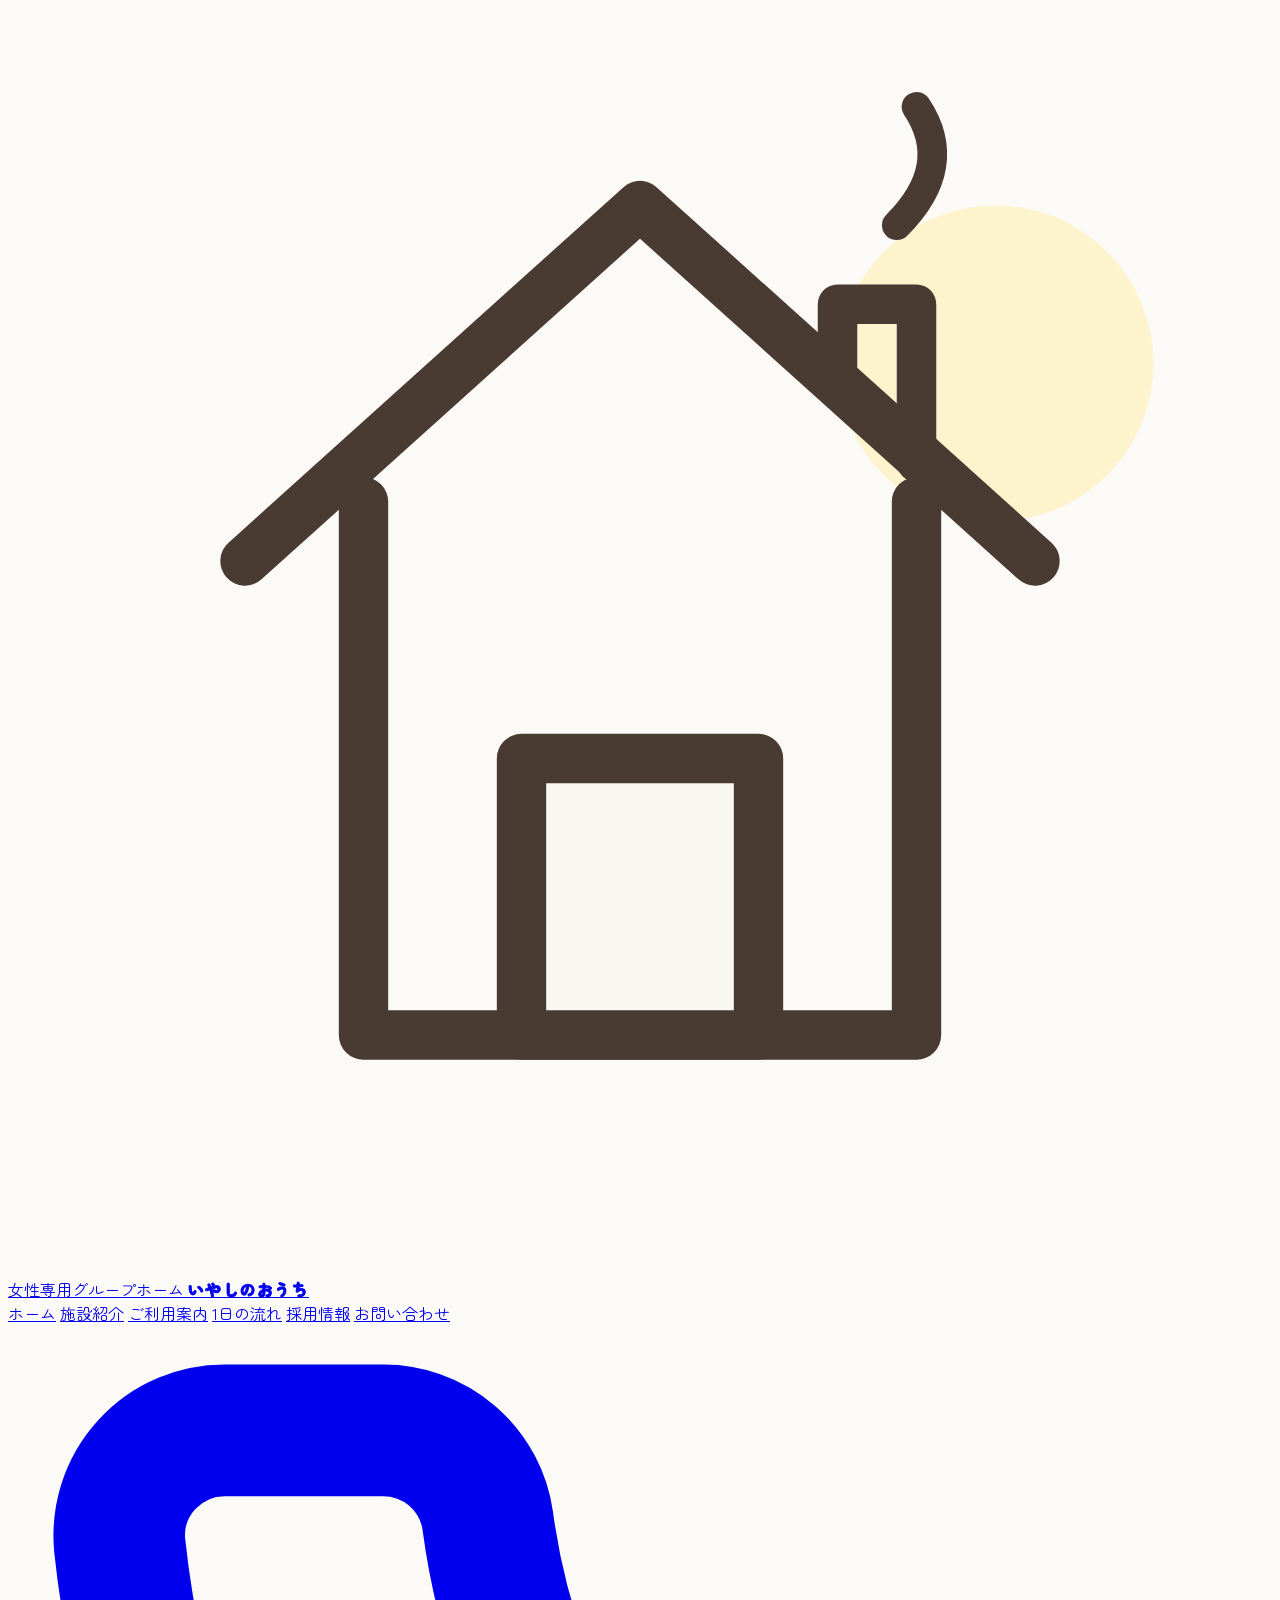
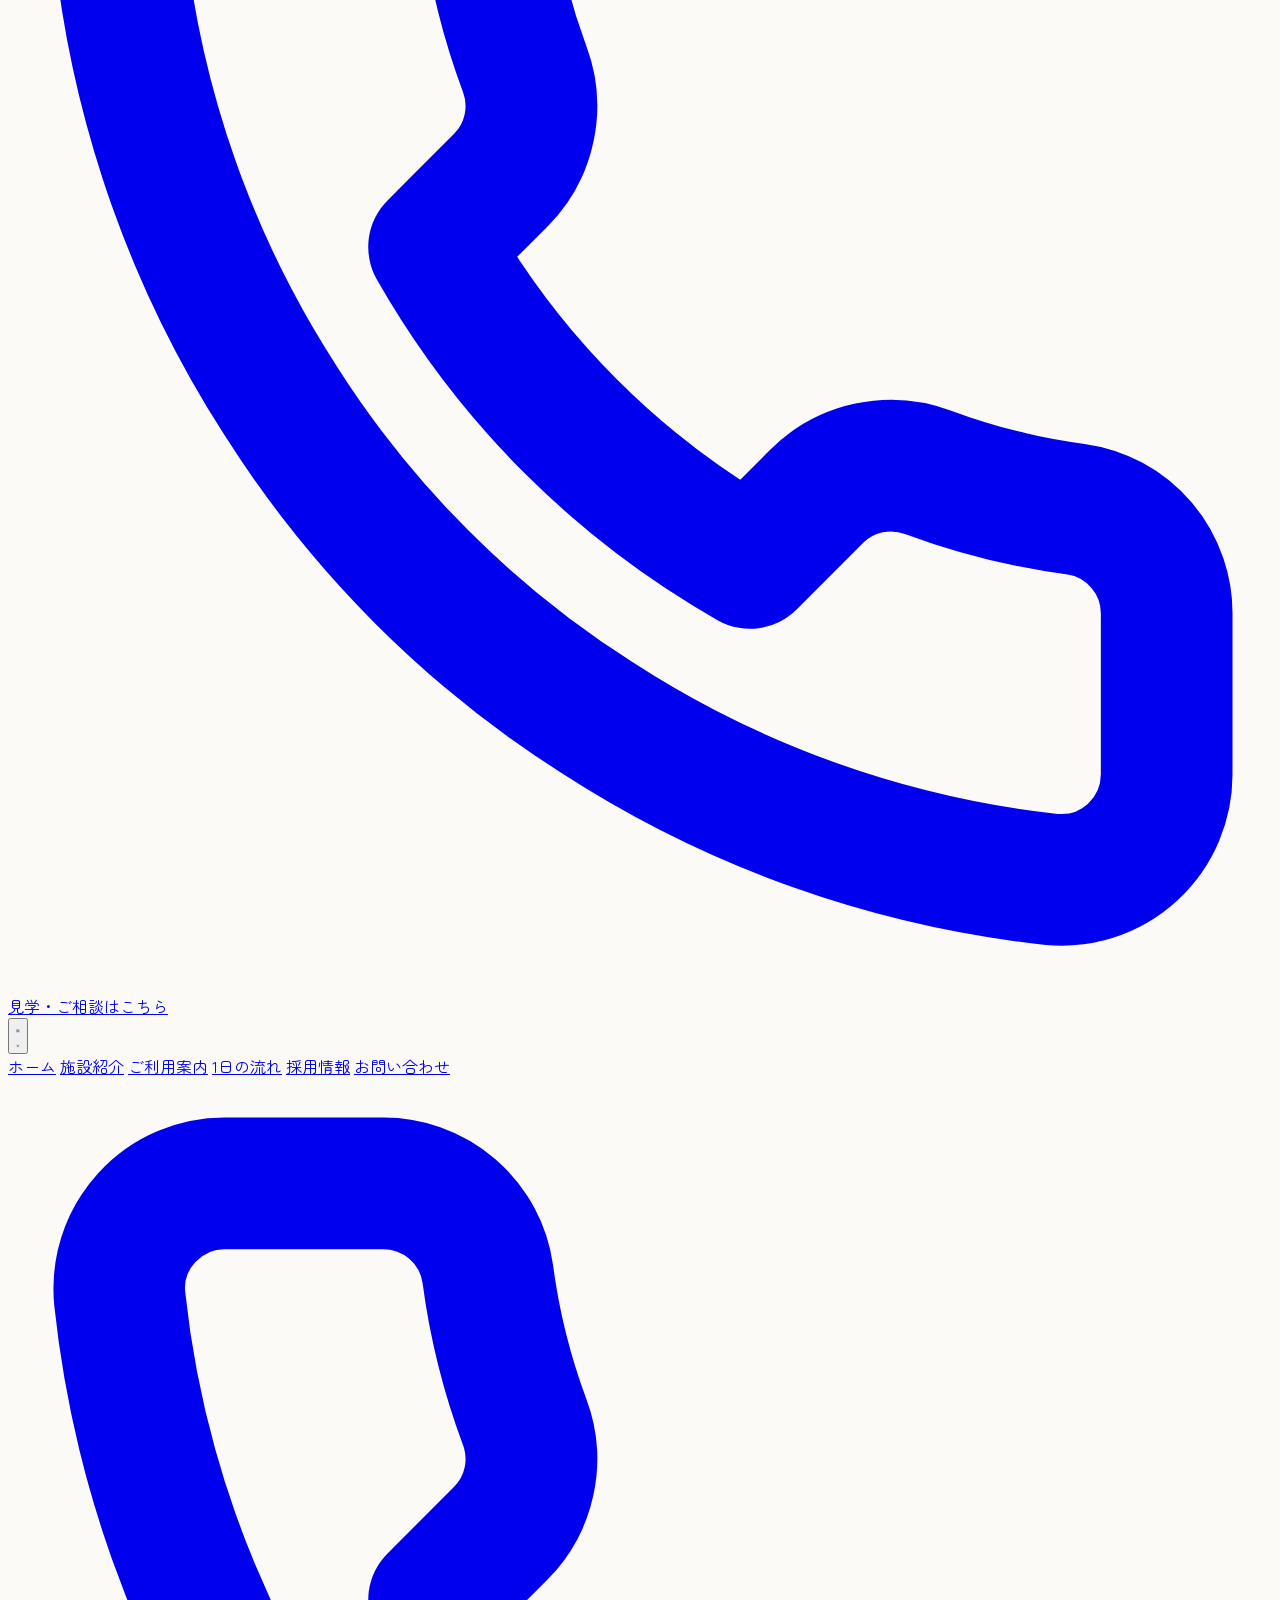
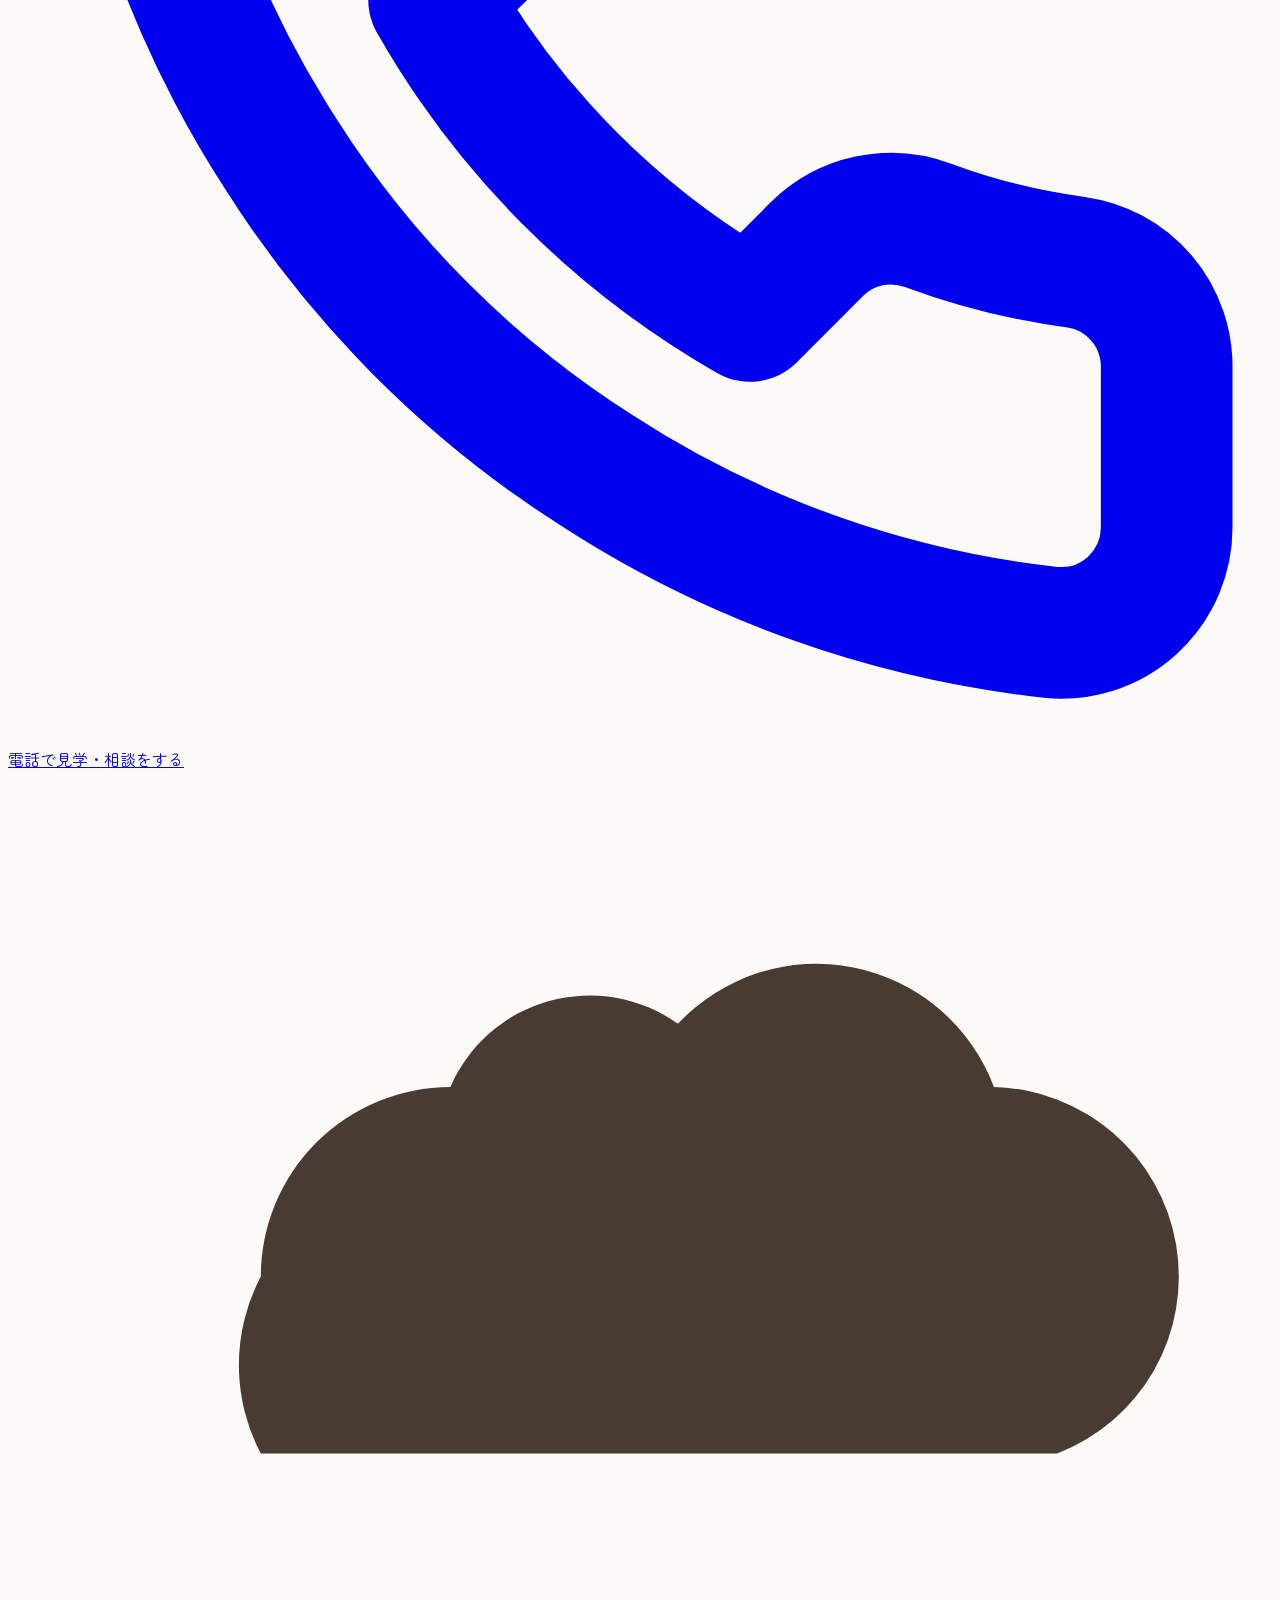
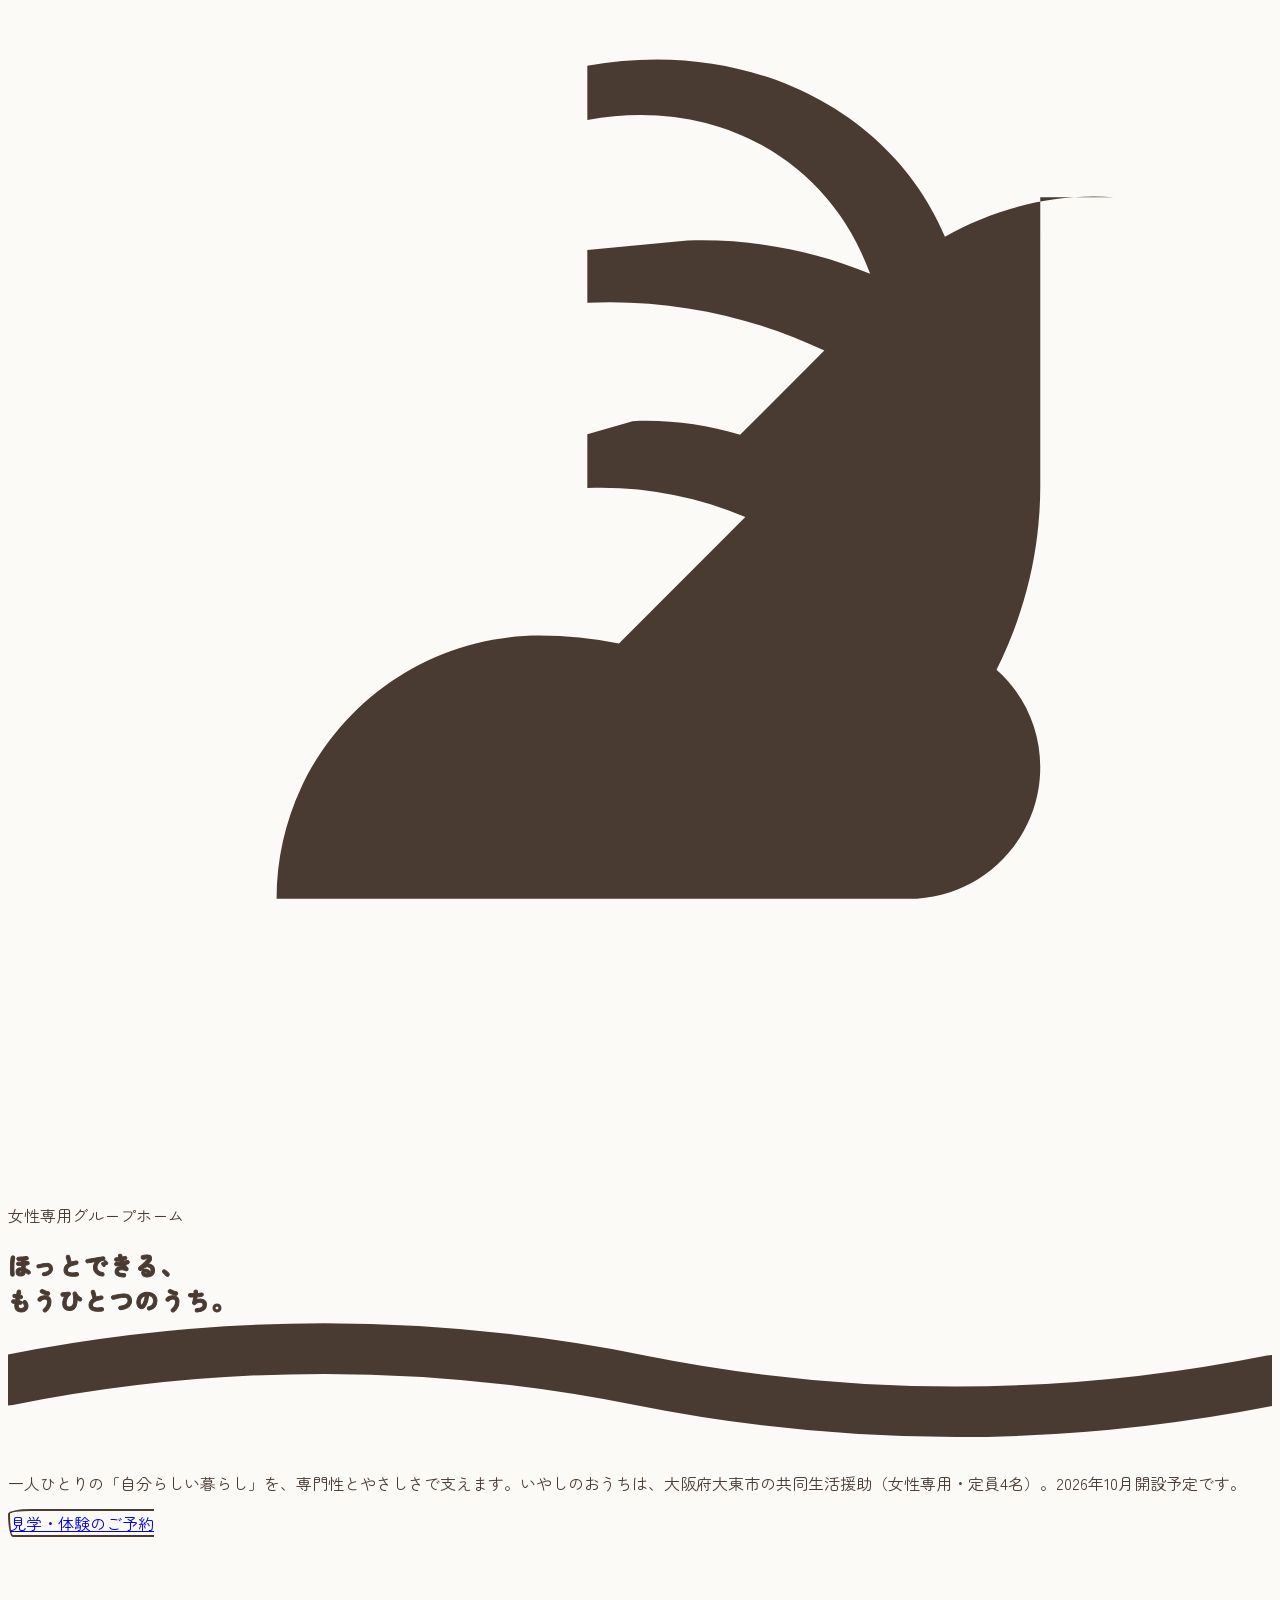
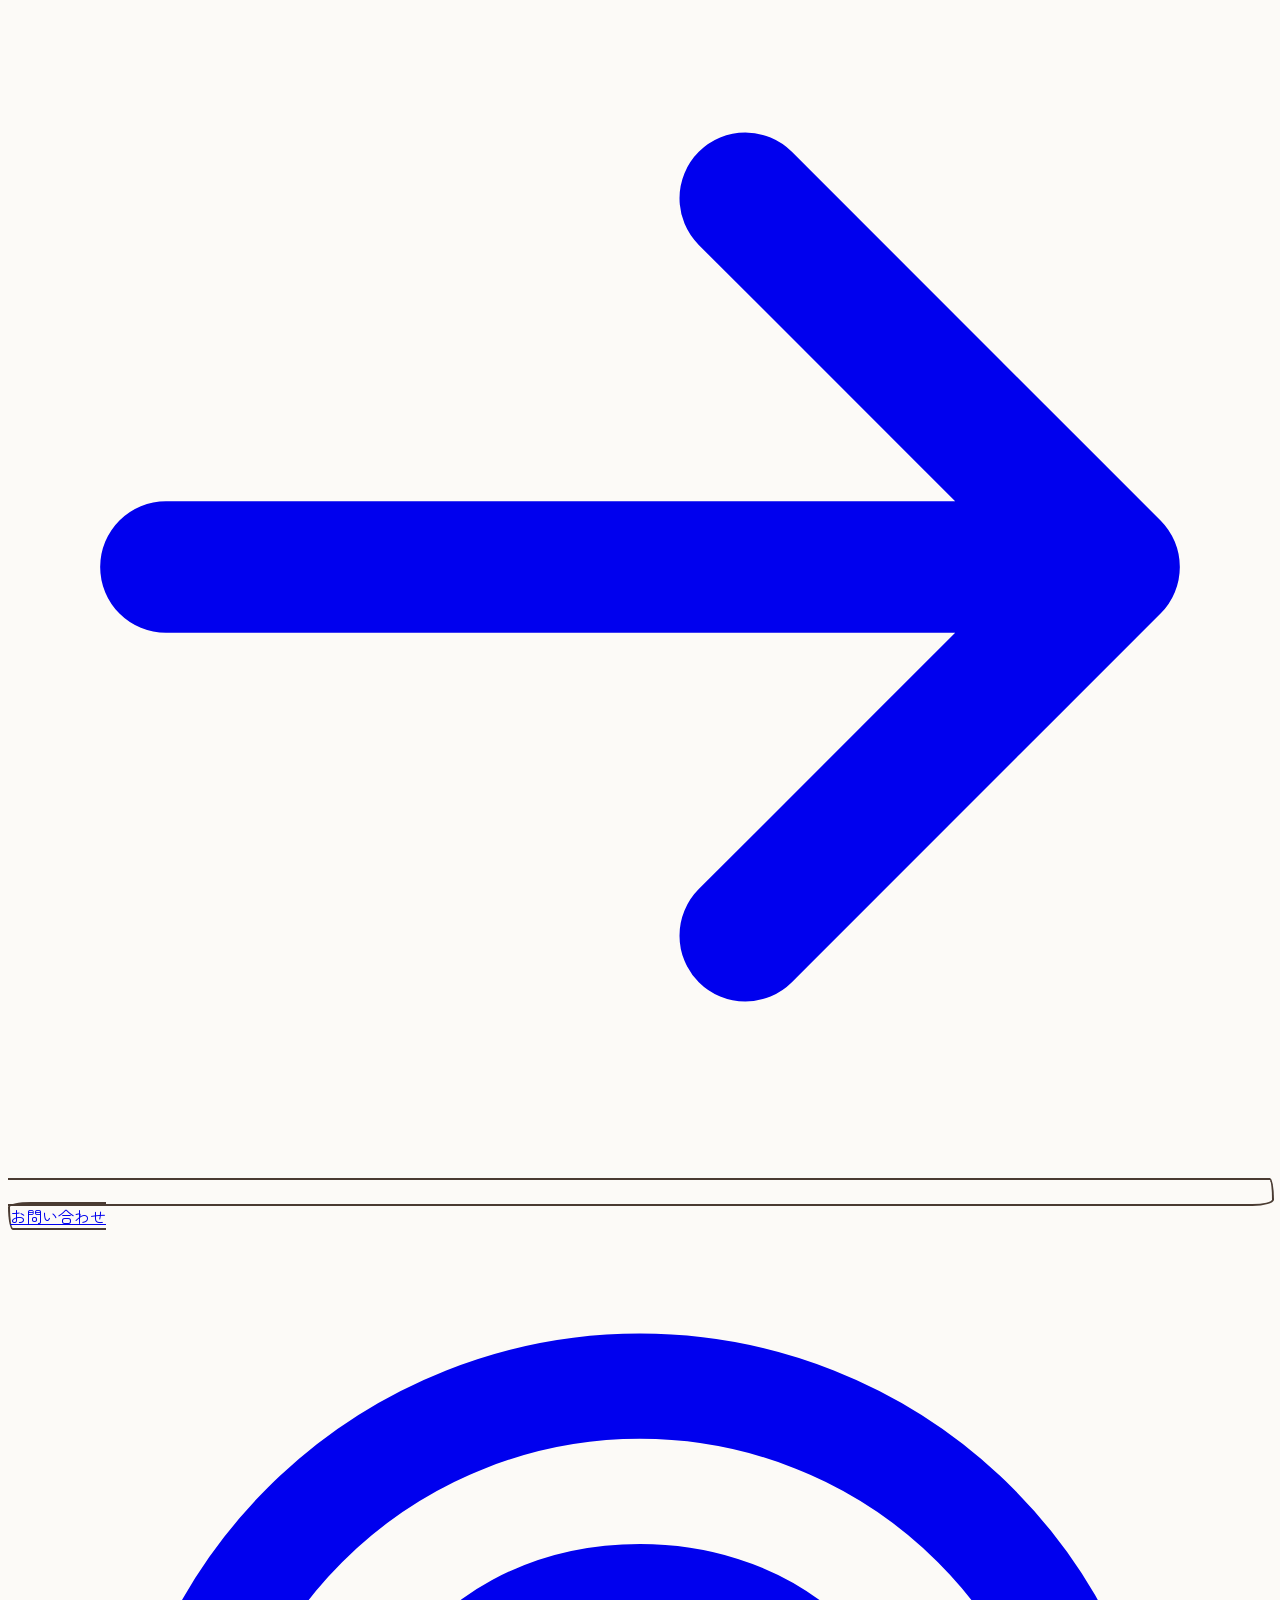
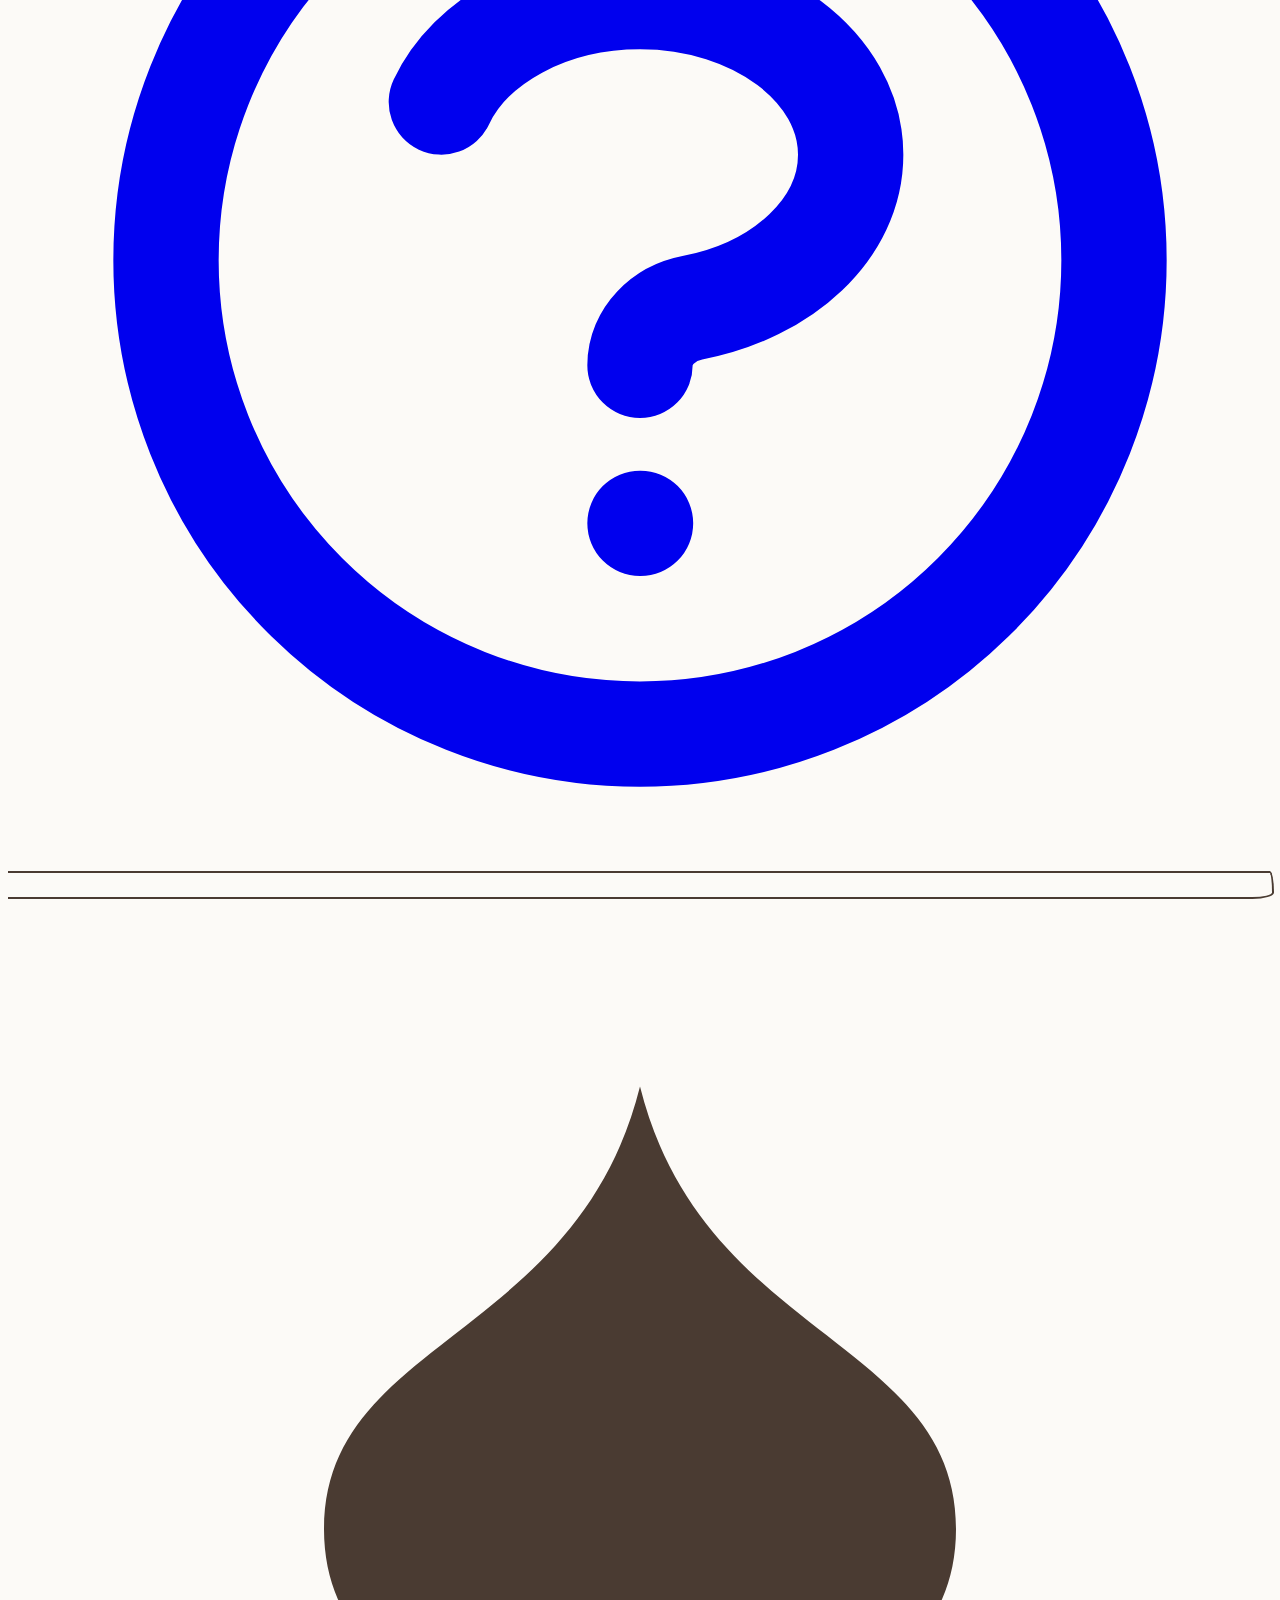
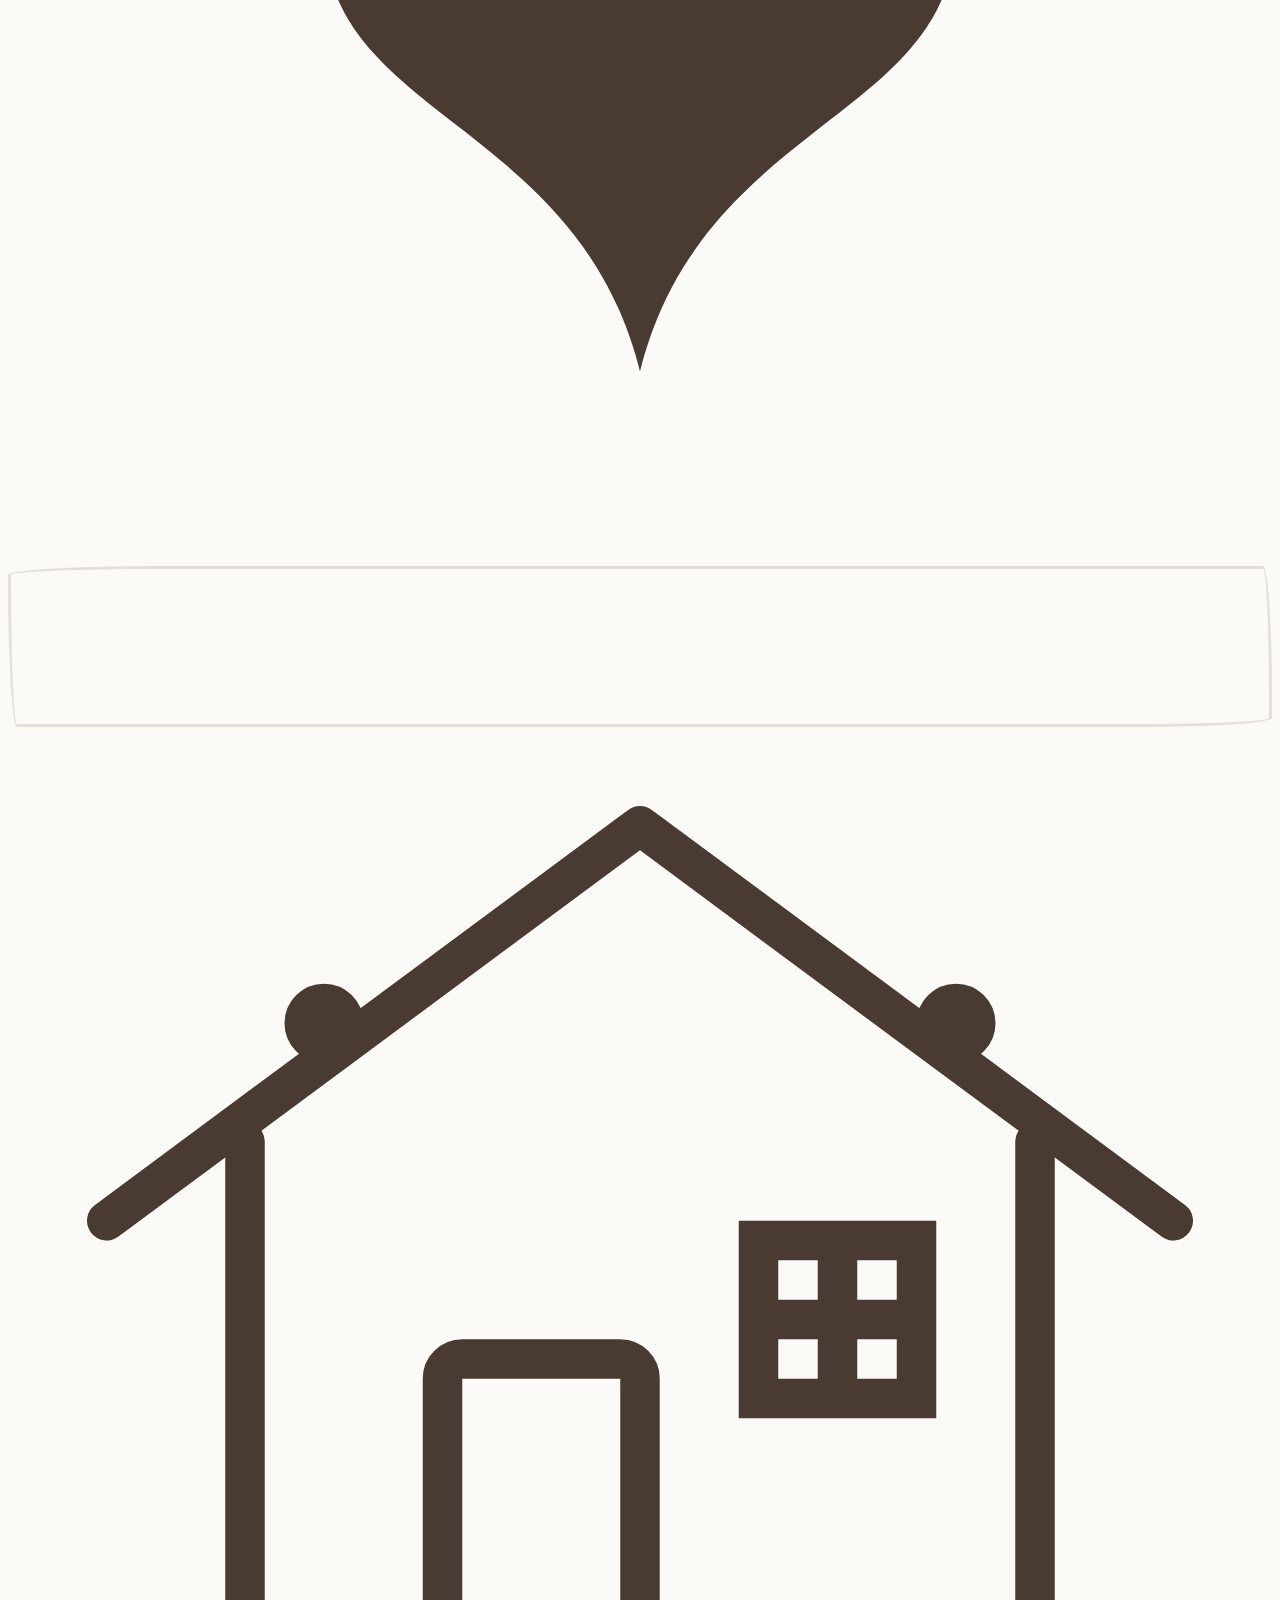
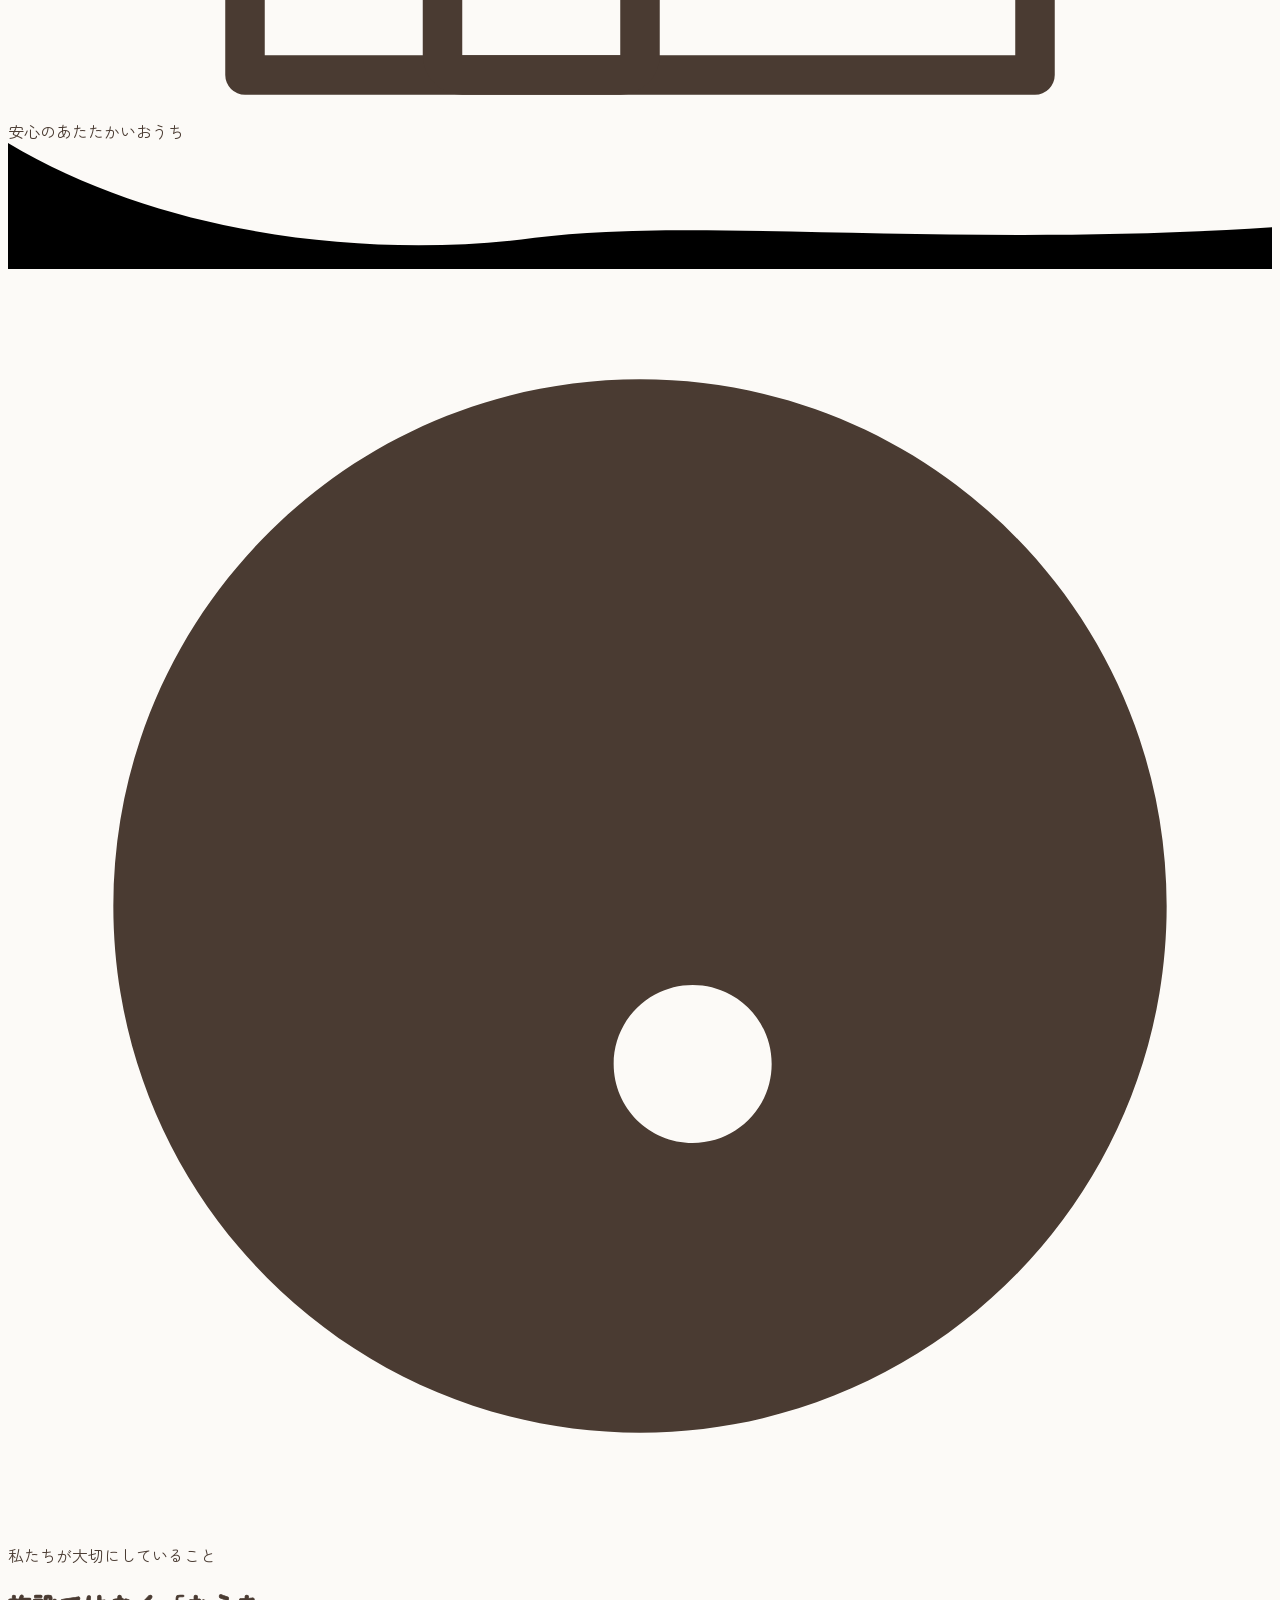
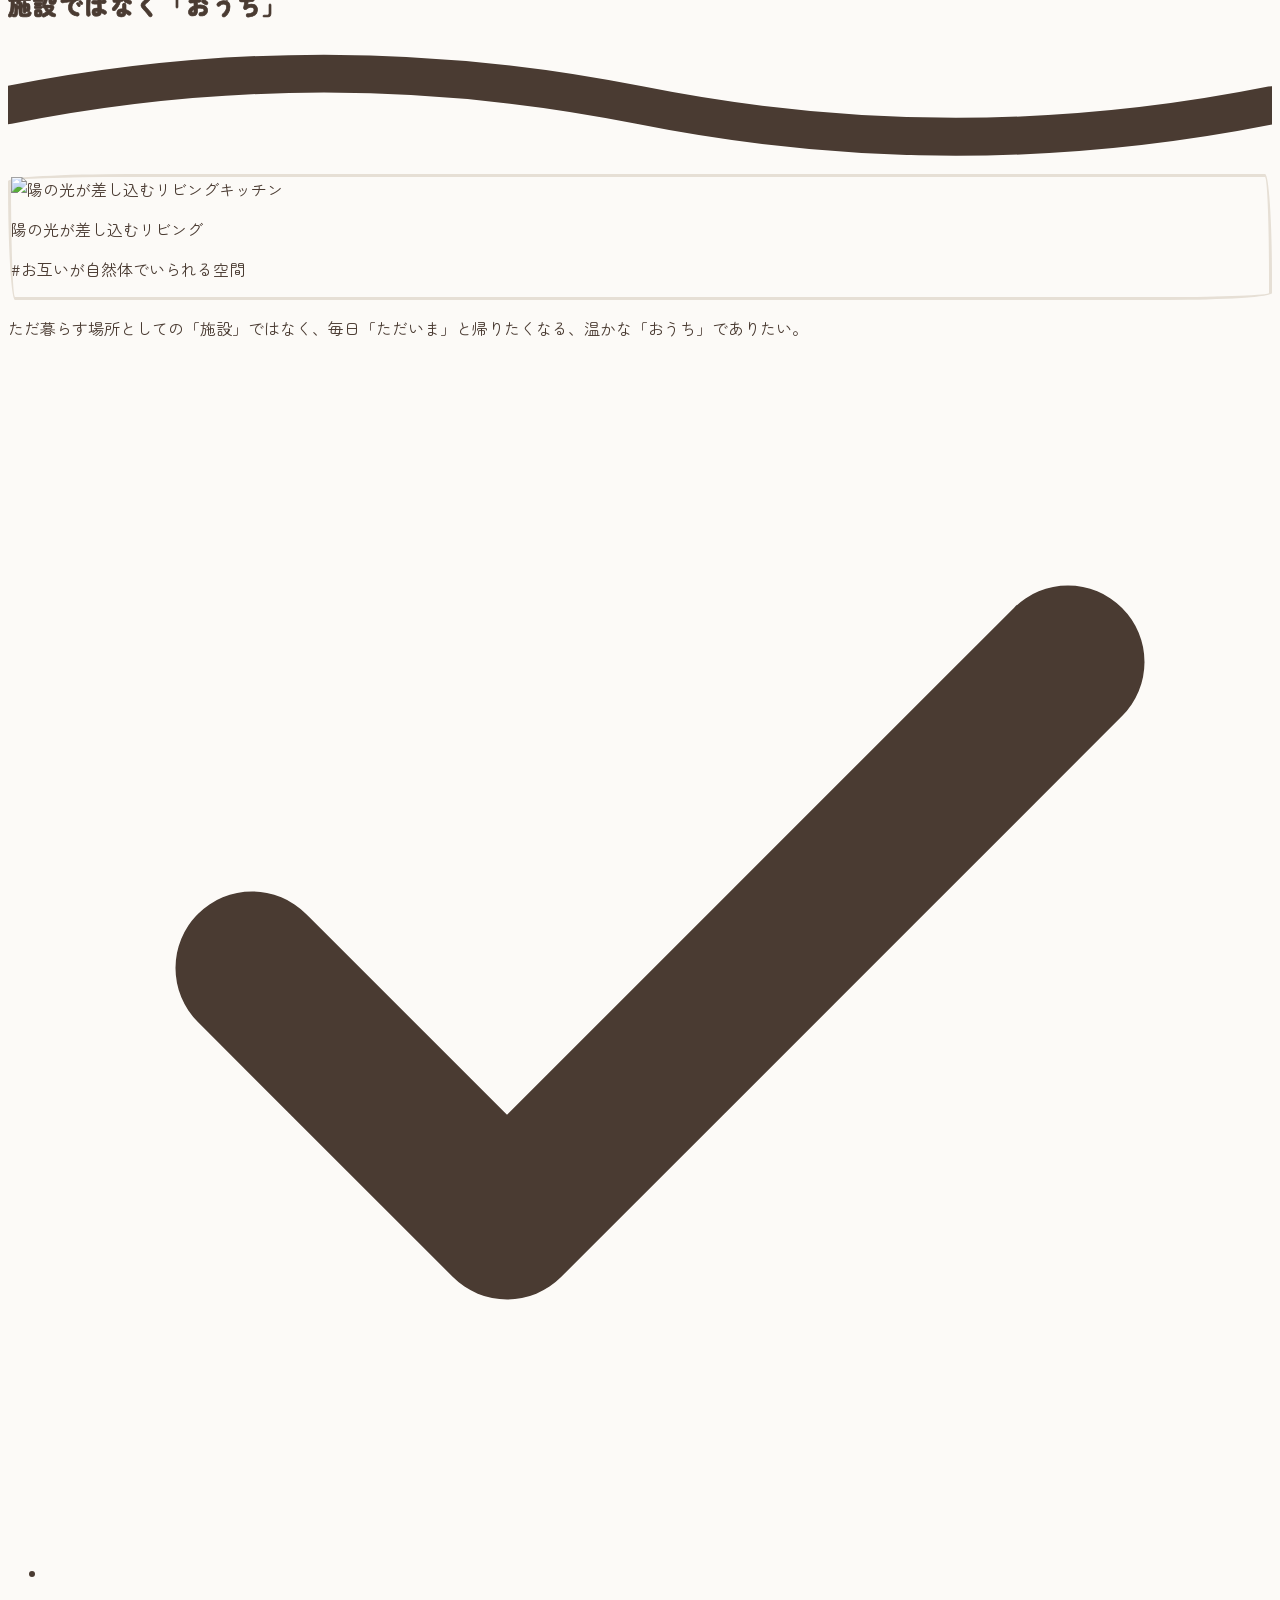
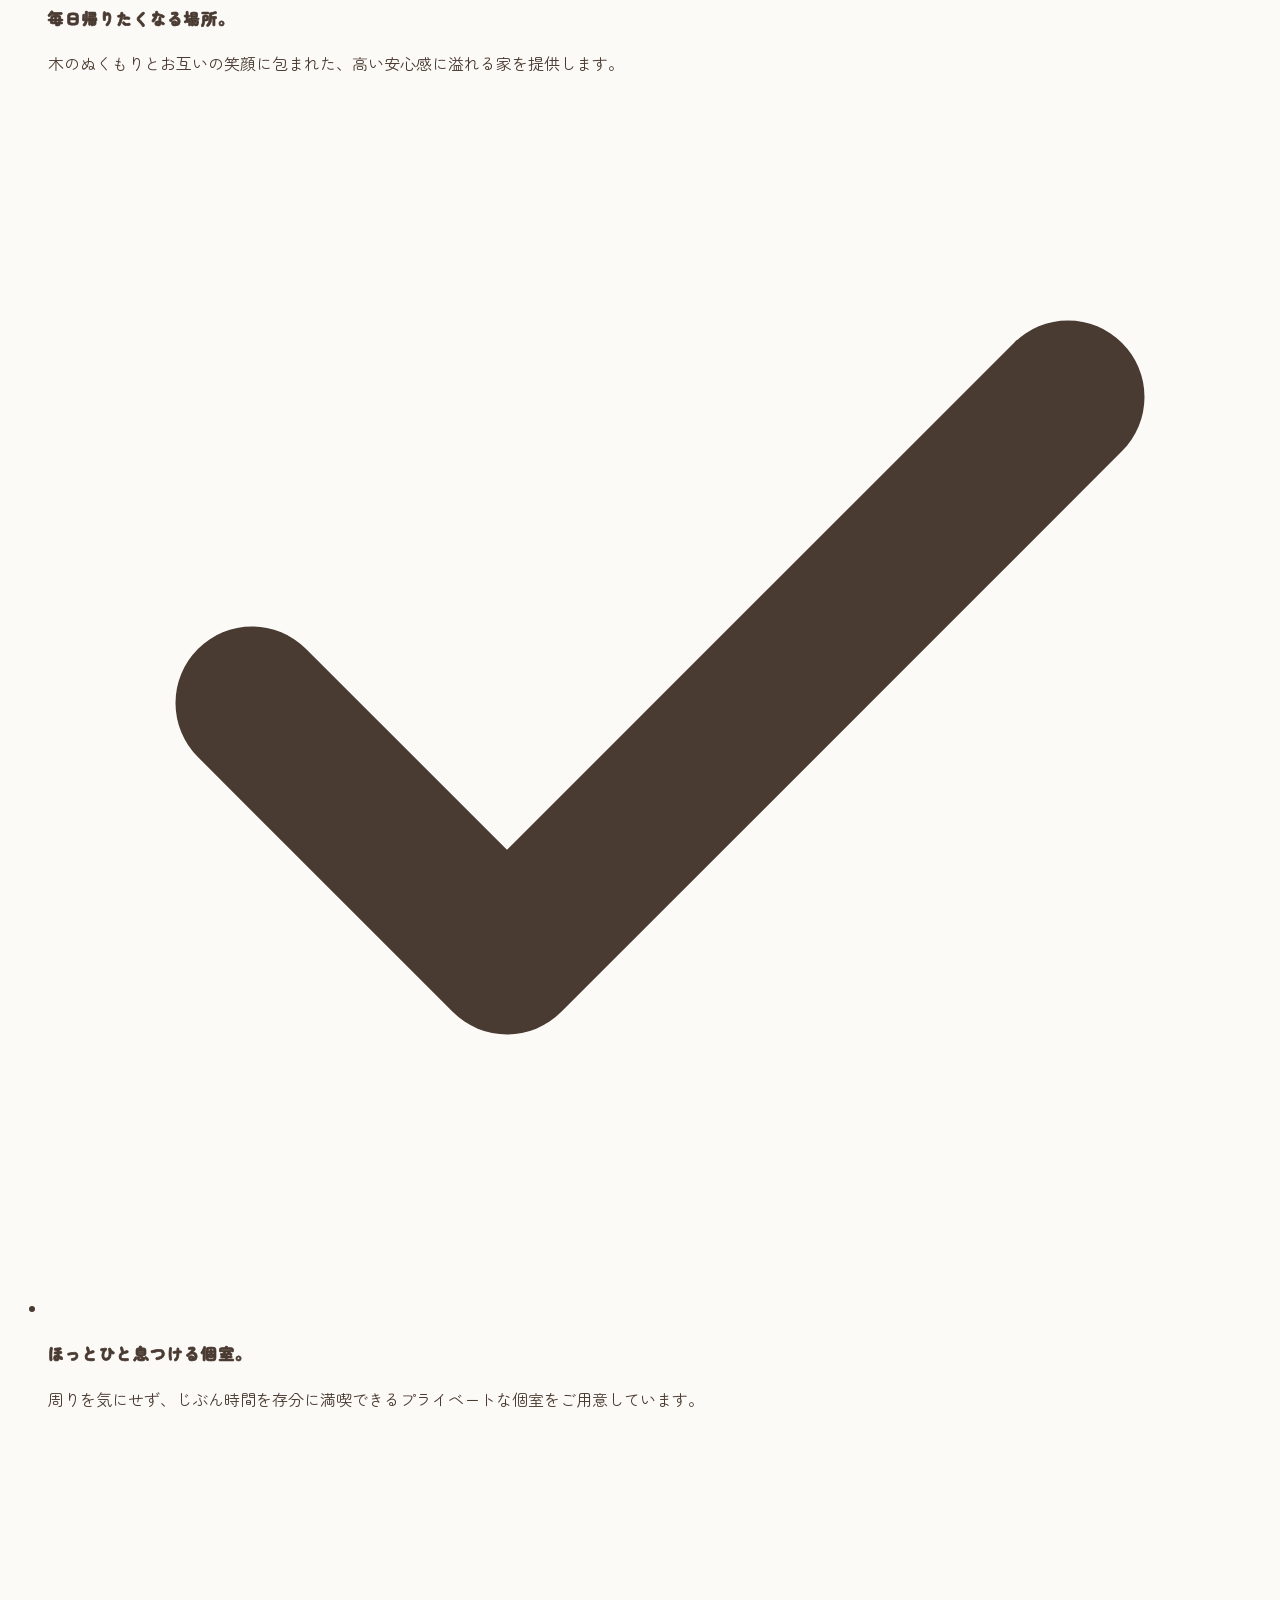
==== commit 7067aec3: "Reflect flyer facts on the official site. Put confirmed fees, contacts, daily schedule, and a 4-pers" ====
--- a/index.html
+++ b/index.html
@@ -3,7 +3,7 @@
 <head>
     <meta charset="UTF-8">
     <meta name="viewport" content="width=device-width, initial-scale=1.0">
-    <title>障がい者グループホーム いやしのおうち | ほっとできる、もうひとつのうち。</title>
+    <title>女性専用グループホーム いやしのおうち | ほっとできる、もうひとつのうち。</title>
     <!-- Tailwind CSS CDN -->
     <script src="https://cdn.tailwindcss.com"></script>
     <!-- Google Fonts (Zen Maru Gothic for warm, soft Japanese layout) -->
@@ -89,6 +89,19 @@
         .drift-bg {
             animation: drift 10s ease-in-out infinite;
         }
+
+        /* 丸ゴシックは900でも細く見えるため、タイトル・見出しだけ線を足して太くする */
+        h1, h2, h3, h4 {
+            font-weight: 900;
+            -webkit-text-stroke: 0.7px currentColor;
+            letter-spacing: 0.06em;
+        }
+        h1 { -webkit-text-stroke: 0.95px currentColor; }
+        .brand-title {
+            font-weight: 900;
+            -webkit-text-stroke: 0.8px currentColor;
+            letter-spacing: 0.08em;
+        }
     </style>
 </head>
 <body class="overflow-x-hidden text-lg"> <!-- 全体の標準サイズを text-lg (18px相当) に引き上げ -->
@@ -113,8 +126,8 @@
                     </svg>
                 </div>
                 <div class="flex flex-col">
-                    <span class="text-xs text-brand-green font-bold tracking-widest leading-none">障がい者グループホーム</span>
-                    <span class="text-3xl font-black text-brand-text tracking-wider mt-1.5">いやしのおうち</span>
+                    <span class="text-xs text-brand-green font-black tracking-widest leading-none">女性専用グループホーム</span>
+                    <span class="brand-title text-4xl text-brand-text mt-1.5">いやしのおうち</span>
                 </div>
             </a>
 
@@ -190,7 +203,7 @@
                 <div class="lg:col-span-6 space-y-10">
                     <div class="inline-flex items-center gap-2.5 bg-brand-green-bg text-brand-green font-black text-base px-5 py-2.5 rounded-full border border-brand-green/20">
                         <span class="w-3.5 h-3.5 rounded-full bg-brand-green-light animate-ping"></span>
-                        障がい者グループホーム
+                        女性専用グループホーム
                     </div>
                     
                     <h1 class="text-5xl sm:text-6xl lg:text-6.5xl font-black text-brand-text leading-[1.3] tracking-wider">
@@ -205,7 +218,7 @@
                     </h1>
 
                     <p class="text-xl sm:text-2xl text-brand-text/90 leading-loose max-w-xl font-medium">
-                        木のぬくもりと、どこまでも広がる青空のような心地よさに包まれて、自分らしく暮らす。いやしのおうちは、お一人おひとりのステップに寄り添う温かなホームです。
+                        一人ひとりの「自分らしい暮らし」を、専門性とやさしさで支えます。いやしのおうちは、大阪府大東市の共同生活援助（女性専用・定員4名）。2026年10月開設予定です。
                     </p>
 
                     <!-- CTAs (Enlarged Buttons) -->
@@ -512,8 +525,9 @@
             <!-- Double Grid -->
             <div class="grid grid-cols-1 lg:grid-cols-12 gap-16 items-start">
                 
-                <!-- Left: Target Audience (Sora no Ie Style checklist) -->
-                <div class="lg:col-span-5 bg-brand-sky-light/80 p-10 rounded-[2.5rem] border-2 border-brand-sky/40 relative">
+                <!-- Left: Target Audience + 事業所情報 -->
+                <div class="lg:col-span-5 space-y-8">
+                <div class="bg-brand-sky-light/80 p-10 rounded-[2.5rem] border-2 border-brand-sky/40 relative">
                     <div class="absolute -top-8 -right-8 text-brand-sky opacity-80 float-sketch">
                         <!-- 手描きのくもSVG -->
                         <svg class="w-20 h-16" viewBox="0 0 100 60" fill="currentColor">
@@ -528,11 +542,11 @@
                     <ul class="space-y-6 font-black text-brand-text/90 text-lg sm:text-xl">
                         <li class="flex items-start gap-4">
                             <span class="text-brand-green mt-1 text-2xl">✔</span>
-                            <span>18歳以上で知的障がい、精神障がい、または身体障がい等の区分認定を受けている方</span>
+                            <span>18歳以上の女性で、知的・精神・身体障がい等の障害支援区分認定を受けている方</span>
                         </li>
                         <li class="flex items-start gap-4">
                             <span class="text-brand-green mt-1 text-2xl">✔</span>
-                            <span>共同生活援助（グループホーム）の支給決定を受けられる方</span>
+                            <span>共同生活援助（女性専用）／定員4名</span>
                         </li>
                         <li class="flex items-start gap-4">
                             <span class="text-brand-green mt-1 text-2xl">✔</span>
@@ -548,6 +562,19 @@
                         ※上記に該当するか分からない場合や、区分認定の申請中の方も、まずは一度お気軽にご相談ください。スタッフが申請サポート等も併せてご案内いたします。
                     </div>
                 </div>
+                <div class="bg-white p-10 rounded-[2.5rem] border border-[#ECE5DA]">
+                    <h3 class="text-2xl font-black text-brand-text mb-4">事業所情報</h3>
+                    <ul class="space-y-3 text-base sm:text-lg font-bold text-brand-text/90">
+                        <li>事業所名：いやしのおうち</li>
+                        <li>種別：共同生活援助（女性専用）</li>
+                        <li>所在地：〒574-0011 大阪府大東市北条5-8-31</li>
+                        <li>定員：4名（女性専用）</li>
+                        <li>開設予定：2026年10月</li>
+                        <li>運営：株式会社 癒し家</li>
+                        <li>代表：加賀谷 徹（臨床心理士）</li>
+                    </ul>
+                </div>
+                </div>
 
                 <!-- Right: Costs and Live Simulator -->
                 <div class="lg:col-span-7 space-y-8">
@@ -558,49 +585,66 @@
                         
                         <div class="space-y-5 mb-8 text-lg sm:text-xl">
                             <div class="flex justify-between items-center py-3 border-b border-dashed border-[#DCD3C5]">
-                                <span class="font-black">家賃（特定障がい者特別給付費 適用前）</span>
-                                <span class="font-black text-2xl text-brand-text">40,000円</span>
+                                <span class="font-black">家賃</span>
+                                <span class="font-black text-2xl text-brand-text">39,000円〜</span>
+                            </div>
+                            <div class="flex justify-between items-baseline py-3 border-b border-dashed border-[#DCD3C5]">
+                                <span class="font-black">食費（朝食）<span class="block text-sm font-medium text-brand-text/60">230円 × 30食</span></span>
+                                <span class="font-black text-2xl text-brand-text">6,900円</span>
+                            </div>
+                            <div class="flex justify-between items-baseline py-3 border-b border-dashed border-[#DCD3C5]">
+                                <span class="font-black">食費（昼食）<span class="block text-sm font-medium text-brand-text/60">460円 × 30食・任意</span></span>
+                                <span class="font-black text-2xl text-brand-text">13,800円</span>
+                            </div>
+                            <div class="flex justify-between items-baseline py-3 border-b border-dashed border-[#DCD3C5]">
+                                <span class="font-black">食費（夕食）<span class="block text-sm font-medium text-brand-text/60">460円 × 30食</span></span>
+                                <span class="font-black text-2xl text-brand-text">13,800円</span>
                             </div>
                             <div class="flex justify-between items-center py-3 border-b border-dashed border-[#DCD3C5]">
-                                <span class="font-black flex items-center gap-2">食材料費 <span class="text-sm font-normal text-brand-text/70">(朝食・夕食)</span></span>
-                                <span class="font-black text-2xl text-brand-text">22,500円</span>
+                                <span class="font-black">光熱費</span>
+                                <span class="font-black text-2xl text-brand-text">15,000円</span>
                             </div>
                             <div class="flex justify-between items-center py-3 border-b border-dashed border-[#DCD3C5]">
-                                <span class="font-black">光熱水費</span>
-                                <span class="font-black text-2xl text-brand-text">13,000円</span>
+                                <span class="font-black">日用品費</span>
+                                <span class="font-black text-2xl text-brand-text">5,000円〜</span>
                             </div>
                             <div class="flex justify-between items-center py-3 border-b border-dashed border-[#DCD3C5]">
-                                <span class="font-black">日用品費・その他</span>
-                                <span class="font-black text-2xl text-brand-text">3,500円</span>
-                            </div>
-                            <div class="flex justify-between items-center py-3 border-b border-dashed border-[#DCD3C5]">
-                                <span class="font-black">修繕積立金</span>
-                                <span class="font-black text-2xl text-brand-text">3,000円</span>
+                                <span class="font-black">敷金</span>
+                                <span class="font-black text-2xl text-brand-text">0円</span>
+                            </div>
+                            <div class="flex justify-between items-center py-3">
+                                <span class="font-black text-brand-green">家賃補助</span>
+                                <span class="font-black text-2xl text-brand-green">−10,000円</span>
                             </div>
                         </div>
+                        <p class="text-sm font-medium text-brand-text/70 mb-8">家賃補助適用後の目安合計は <span class="font-black text-brand-text">70,130円〜</span>（昼食なし）。部屋や実費により前後します。</p>
 
                         <!-- インタラクティブ・シミュレーター -->
                         <div class="bg-white p-8 rounded-3xl border-2 border-brand-green/30 space-y-6">
                             <p class="font-black text-base sm:text-lg text-brand-green flex items-center gap-2">
                                 <span class="inline-block w-3.5 h-3.5 rounded-full bg-brand-green"></span>
-                                給給付金適用後の「実際の自己負担」シミュレーション
+                                家賃補助適用後の「自己負担額」シミュレーション
                             </p>
                             
                             <div class="space-y-3">
-                                <label class="block text-sm font-black text-brand-text/80">家賃国庫補助（特定障害者特別給付費）の有無を選択</label>
+                                <label class="block text-sm font-black text-brand-text/80">家賃補助の有無を選択</label>
                                 <select id="subsidy-select" class="w-full p-4 bg-brand-beige border border-[#DCD3C5] rounded-xl font-black text-base text-brand-text focus:outline-brand-green">
                                     <option value="10000">受給あり（家賃1万円引きが適用されます）</option>
                                     <option value="0">受給なし（一般枠・補助なし）</option>
                                 </select>
                             </div>
+                            <label class="flex items-center gap-3 font-black text-brand-text cursor-pointer">
+                                <input id="lunch-check" type="checkbox" class="w-5 h-5 accent-[#5B8C5A]">
+                                昼食を含める（月額 +13,800円）
+                            </label>
 
                             <div class="bg-brand-green-bg/60 p-6 rounded-xl flex items-center justify-between">
                                 <div class="text-left">
-                                    <p class="text-sm font-black text-brand-text/70">給付金適用後のお支払い実質合計</p>
+                                    <p class="text-sm font-black text-brand-text/70">1ヶ月の目安実質負担額</p>
                                     <p class="text-xs text-brand-green font-black mt-0.5">※家賃補助を引いた実質的な負担額です</p>
                                 </div>
                                 <div class="text-right flex items-baseline">
-                                    <span id="total-price" class="text-4xl sm:text-5xl font-black text-brand-green">72,000</span>
+                                    <span id="total-price" class="text-4xl sm:text-5xl font-black text-brand-green">70,130</span>
                                     <span class="text-sm font-black text-brand-text ml-1.5">円/月</span>
                                 </div>
                             </div>
@@ -654,7 +698,7 @@
             </div>
 
             <!-- Daily Flow Steps (4つのステップをかわいい手書き2Dイラストで配置) -->
-            <div class="grid grid-cols-1 md:grid-cols-4 gap-10 relative">
+            <div class="grid grid-cols-1 sm:grid-cols-2 lg:grid-cols-5 gap-10 relative">
                 
                 <div class="absolute top-1/4 left-[12%] right-[12%] h-0.5 border-t-2 border-dashed border-brand-green/35 hidden md:block z-0"></div>
 
@@ -734,8 +778,23 @@
                         </svg>
                     </div>
                     <h3 class="font-black text-2xl text-brand-text mb-2">夜の時間</h3>
-                    <p class="text-sm sm:text-base text-brand-green font-bold mb-4">夕食・団らん・就寝準備</p>
-                    <p class="text-sm sm:text-base text-brand-text/80 leading-relaxed font-semibold">全員で手作りの夜ご飯。談話室でテレビを見たり過ごした後は、個室で就寝。</p>
+                    <p class="text-sm sm:text-base text-brand-green font-bold mb-4">夕食・団らん</p>
+                    <p class="text-sm sm:text-base text-brand-text/80 leading-relaxed font-semibold">手作りの夕食を囲み、スタッフや仲間とゆるやかに過ごします。</p>
+                </div>
+
+                <!-- Step 5: 就寝 -->
+                <div class="relative bg-white p-8 rounded-3xl border border-[#ECE5DA] text-center flex flex-col items-center z-10 handwritten-border hover:shadow-md transition">
+                    <span class="absolute -top-5 bg-brand-green text-white text-sm font-black px-5 py-2 rounded-full shadow-sm">PM 21:00 〜</span>
+                    <div class="w-24 h-24 bg-brand-green-bg rounded-full flex items-center justify-center my-6 relative">
+                        <svg class="w-16 h-16 relative z-10" viewBox="0 0 64 64" fill="none">
+                            <path d="M20 44 C20 26, 32 14, 46 14 C36 18, 30 30, 34 44 C38 48, 44 48, 46 48 C32 52, 20 52, 20 44 Z" fill="#FDF3CD" />
+                            <path d="M20 44 C20 26, 32 14, 46 14 C34 18, 30 30, 34 44 C32 48, 20 48, 20 44 Z" stroke="#4A3B32" stroke-width="2.5" stroke-linecap="round" stroke-linejoin="round" />
+                            <path d="M24 32 Q27 35 30 32" stroke="#4A3B32" stroke-width="2" stroke-linecap="round" />
+                        </svg>
+                    </div>
+                    <h3 class="font-black text-2xl text-brand-text mb-2">就寝・見守り</h3>
+                    <p class="text-sm sm:text-base text-brand-green font-bold mb-4">夜間も職員が配置</p>
+                    <p class="text-sm sm:text-base text-brand-text/80 leading-relaxed font-semibold">夜間も職員が配置され、巡回と緊急時の対応を行います。</p>
                 </div>
 
             </div>
@@ -835,7 +894,7 @@
                             </div>
                             <div class="text-center sm:text-right text-sm font-black text-brand-text/70 mt-1 sm:mt-0 leading-relaxed">
                                 <p>受付 9:00〜18:00</p>
-                                <p class="text-xs text-brand-green">(年中無休)</p>
+                                <p class="text-xs text-brand-green">(土日祝も可)</p>
                             </div>
                         </div>
 
@@ -871,8 +930,8 @@
                             <path d="m3 9 9-7 9 7v11a2 2 0 0 1-2 2H5a2 2 0 0 1-2-2z"/>
                         </svg>
                         <div class="flex flex-col">
-                            <span class="text-xs text-brand-green-light font-black leading-none">障がい者グループホーム</span>
-                            <span class="text-2xl font-black mt-1">いやしのおうち</span>
+                            <span class="text-xs text-brand-green-light font-black leading-none">女性専用グループホーム</span>
+                            <span class="brand-title text-3xl mt-1">いやしのおうち</span>
                         </div>
                     </div>
                     
@@ -883,6 +942,14 @@
                     <div class="text-sm text-white/80 space-y-2 pt-2">
                         <p class="font-black text-base text-brand-green-light">📍 所在地</p>
                         <p class="font-bold text-lg">〒574-0011 大阪府大東市北条5-8-31</p>
+                        <p class="font-bold">
+                            <a href="tel:08066192027" class="hover:text-white transition">TEL 080-6619-2027</a><br>
+                            <span class="text-sm font-medium text-white/70">受付 9:00〜18:00（土日祝も可）</span>
+                        </p>
+                        <p class="font-bold">
+                            <a href="mailto:iyashiya.a1@gmail.com" class="hover:text-white transition">iyashiya.a1@gmail.com</a>
+                        </p>
+                        <p class="font-medium leading-relaxed text-white/80">運営：株式会社 癒し家／代表：加賀谷 徹（臨床心理士）<br>本店：大阪府大阪市天王寺区上汐3丁目6-14-505C<br>開設予定：2026年10月</p>
                     </div>
                 </div>
 
@@ -900,16 +967,11 @@
                     </div>
 
                     <div class="space-y-4">
-                        <p class="font-black text-brand-green-light border-l-2 border-brand-green-light pl-2 text-lg">SNS公式アカウント</p>
-                        <div class="flex items-center gap-3">
-                            <a href="https://instagram.com" target="_blank" rel="noopener noreferrer" class="w-12 h-12 bg-white/10 hover:bg-gradient-to-tr hover:from-[#f9ce34] hover:via-[#ee2a7b] hover:to-[#6228d7] rounded-full flex items-center justify-center transition group" aria-label="Instagram">
-                                <svg class="w-6 h-6 text-white" viewBox="0 0 24 24" fill="none" stroke="currentColor" stroke-width="2" stroke-linecap="round" stroke-linejoin="round">
-                                    <rect x="2" y="2" width="20" height="20" rx="5" ry="5"/>
-                                    <path d="M16 11.37A4 4 0 1 1 12.63 8 4 4 0 0 1 16 11.37z"/>
-                                    <line x1="17.5" y1="6.5" x2="17.51" y2="6.5"/>
-                                </svg>
-                            </a>
-                        </div>
+                        <p class="font-black text-brand-green-light border-l-2 border-brand-green-light pl-2 text-lg">運営</p>
+                        <ul class="space-y-3 text-white/80 font-normal">
+                            <li>株式会社 癒し家</li>
+                            <li>共同生活援助（女性専用）／定員4名</li>
+                        </ul>
                     </div>
                 </div>
 
@@ -917,8 +979,7 @@
 
             <!-- Bottom Copyright -->
             <div class="pt-8 text-center text-xs text-white/50 flex flex-col sm:flex-row items-center justify-between gap-4">
-                <p>© 2026 Iyashi no Ouchi All Rights Reserved.</p>
-                <p class="font-light">Designed with Warmth & Sky 🏡🌤</p>
+                <p>© 2026 株式会社癒し家 いやしのおうち All Rights Reserved.</p>
             </div>
         </div>
     </footer>
@@ -958,19 +1019,24 @@
         const subsidySelect = document.getElementById('subsidy-select');
         const totalPriceEl = document.getElementById('total-price');
 
-        const BASE_ADDITIONAL_COST = 42000;
-        const RENT_PRICE = 40000;
+        const lunchCheck = document.getElementById('lunch-check');
+        // チラシ合計 70,130円（家賃補助あり・昼食なし）に合わせる
+        const BASE_COST = 41130;
+        const RENT_PRICE = 39000;
+        const LUNCH = 13800;
 
         function updateSimulation() {
+            if (!subsidySelect || !totalPriceEl) return;
             const subsidy = parseInt(subsidySelect.value, 10);
-            const actualRent = Math.max(0, RENT_PRICE - subsidy);
-            const total = actualRent + BASE_ADDITIONAL_COST;
-            
-            totalPriceEl.textContent = total.toLocaleString();
-        }
-
-        subsidySelect.addEventListener('change', updateSimulation);
-        updateSimulation();
+            const lunch = lunchCheck && lunchCheck.checked ? LUNCH : 0;
+            totalPriceEl.textContent = (Math.max(0, RENT_PRICE - subsidy) + BASE_COST + lunch).toLocaleString();
+        }
+
+        if (subsidySelect) {
+            subsidySelect.addEventListener('change', updateSimulation);
+            if (lunchCheck) lunchCheck.addEventListener('change', updateSimulation);
+            updateSimulation();
+        }
     </script>
 </body>
 </html>
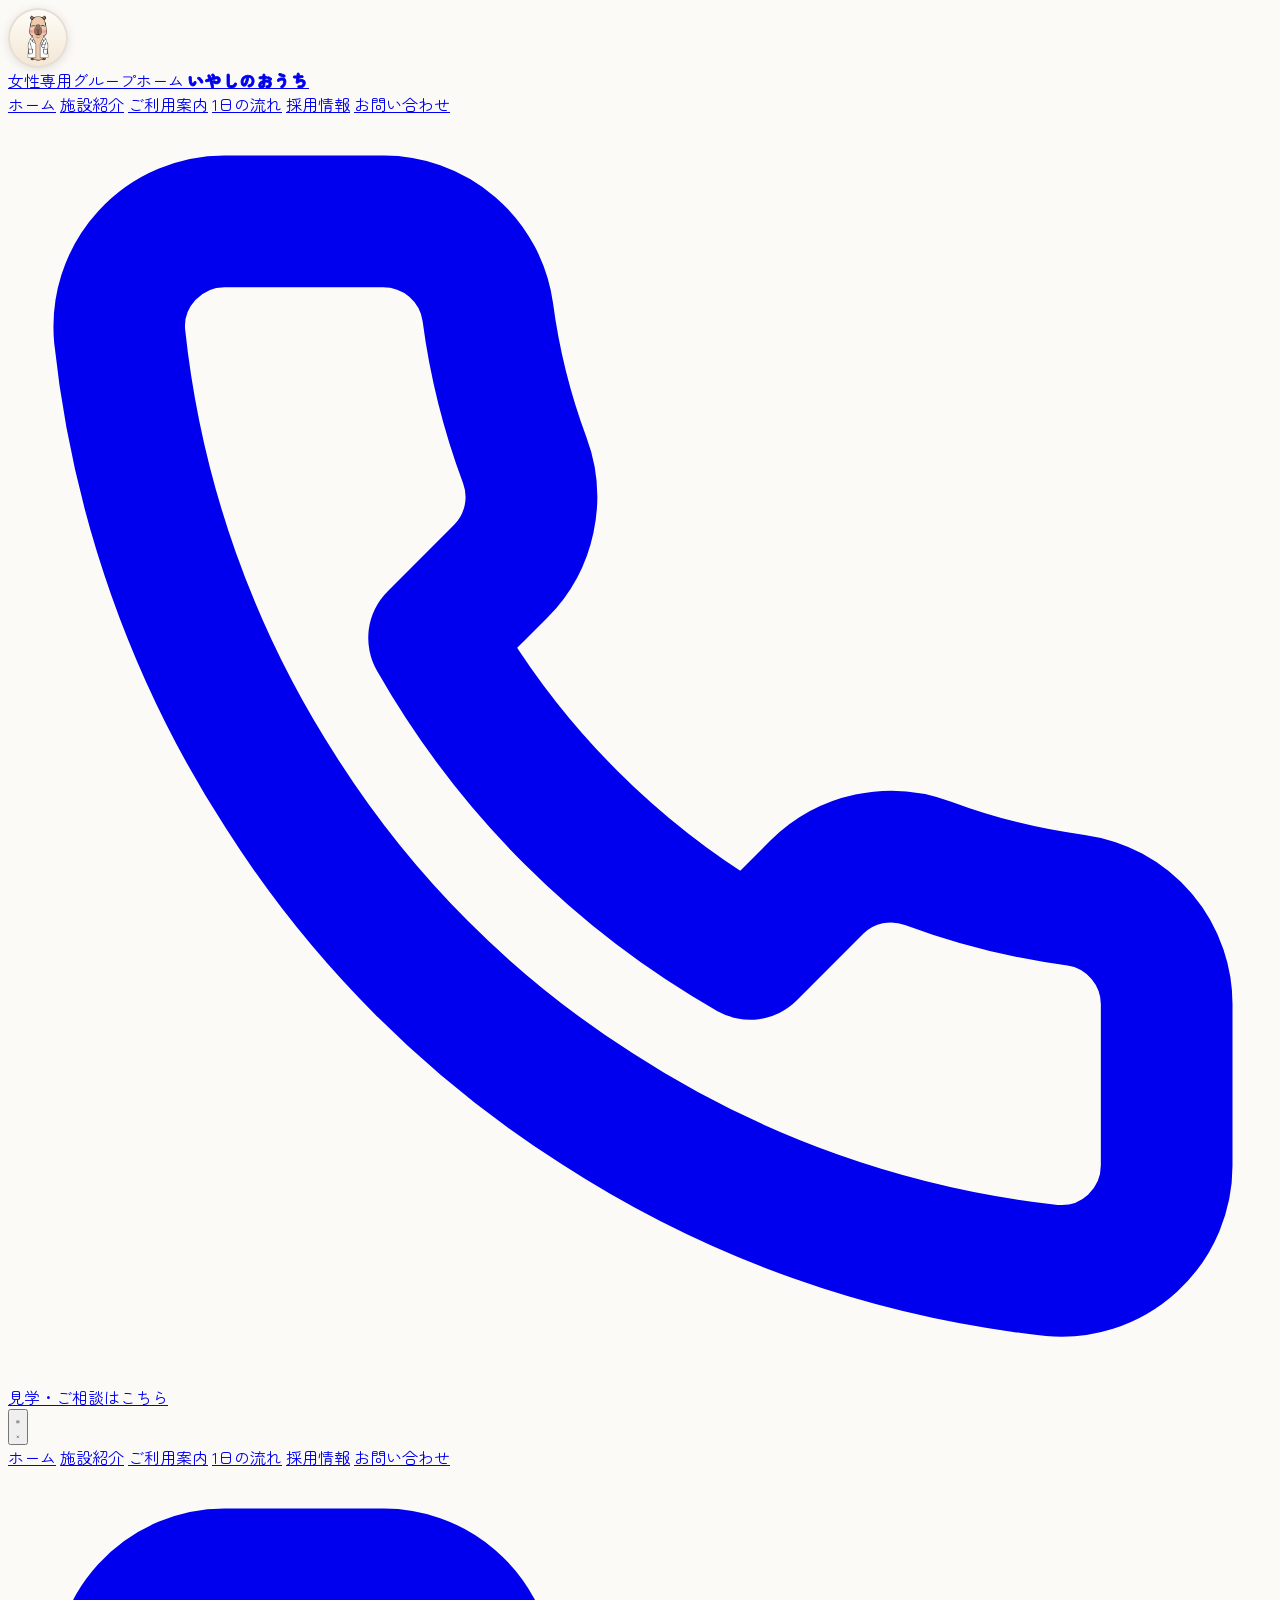
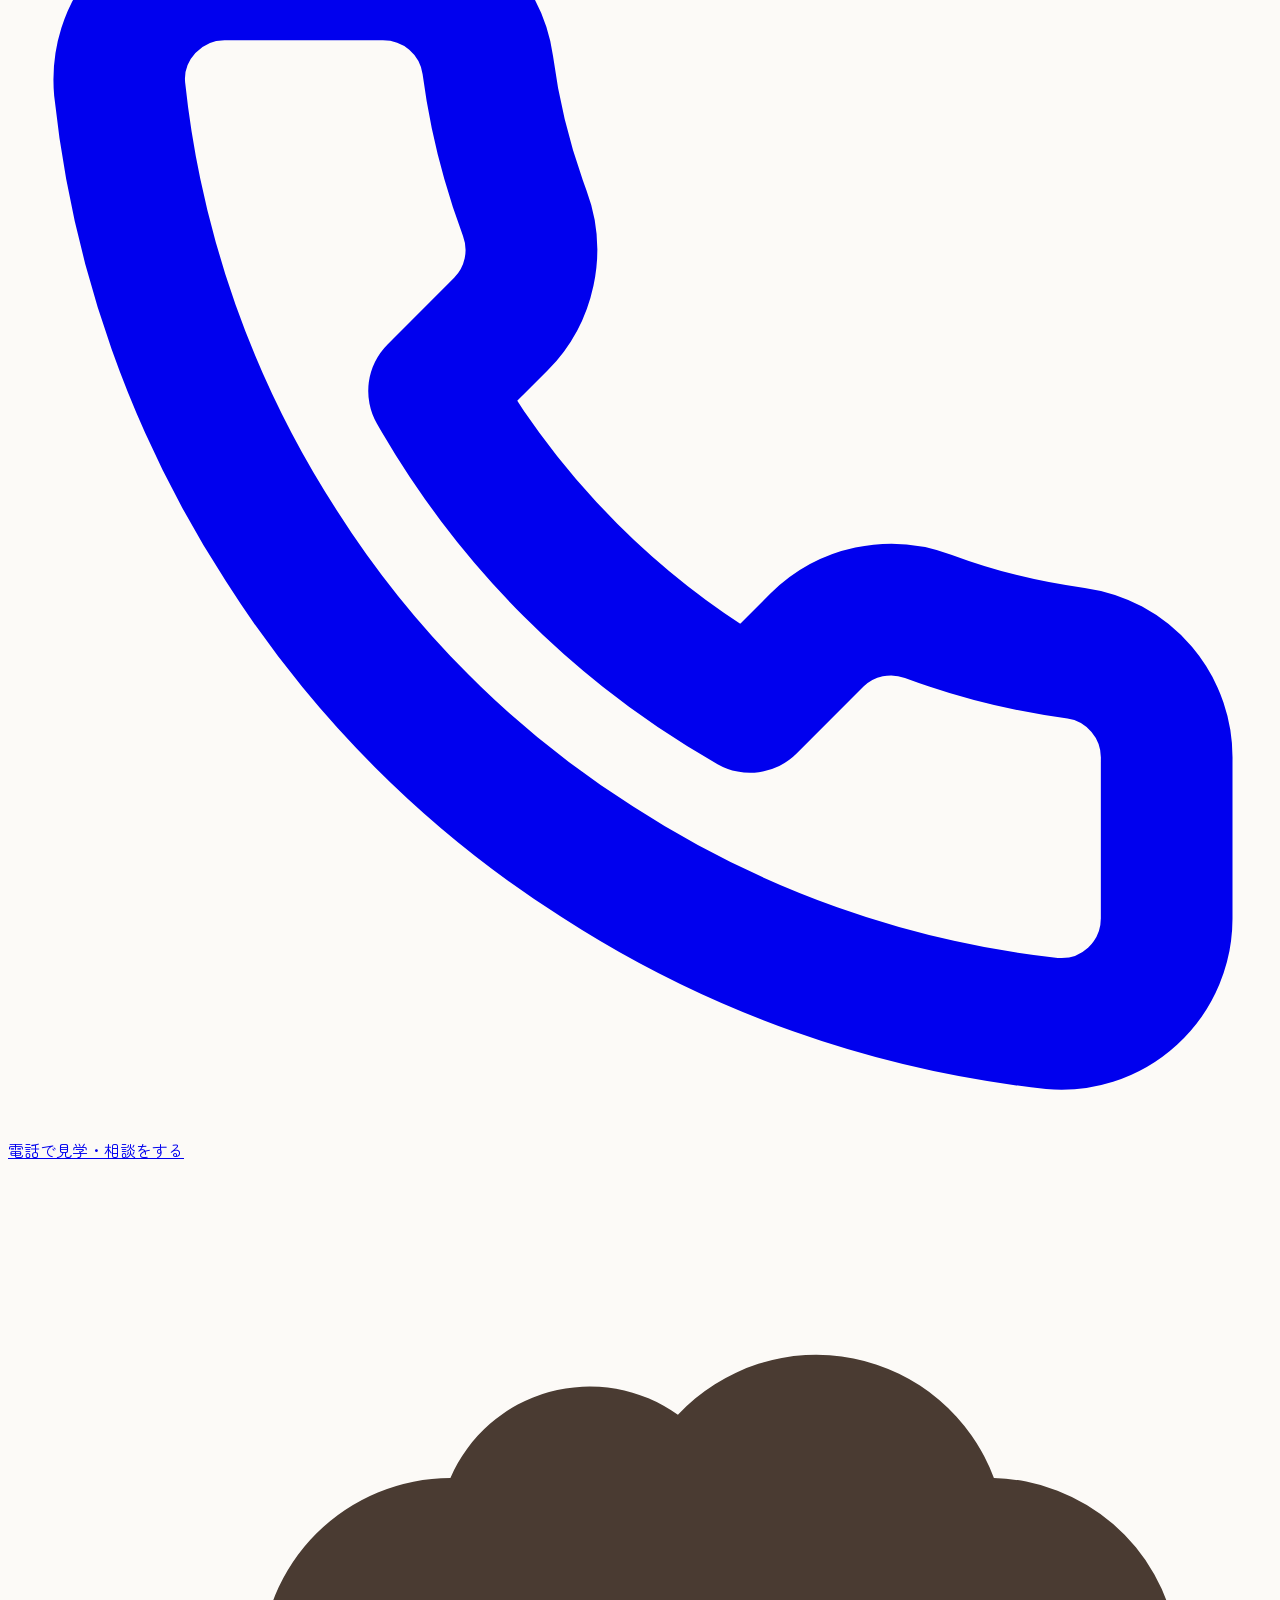
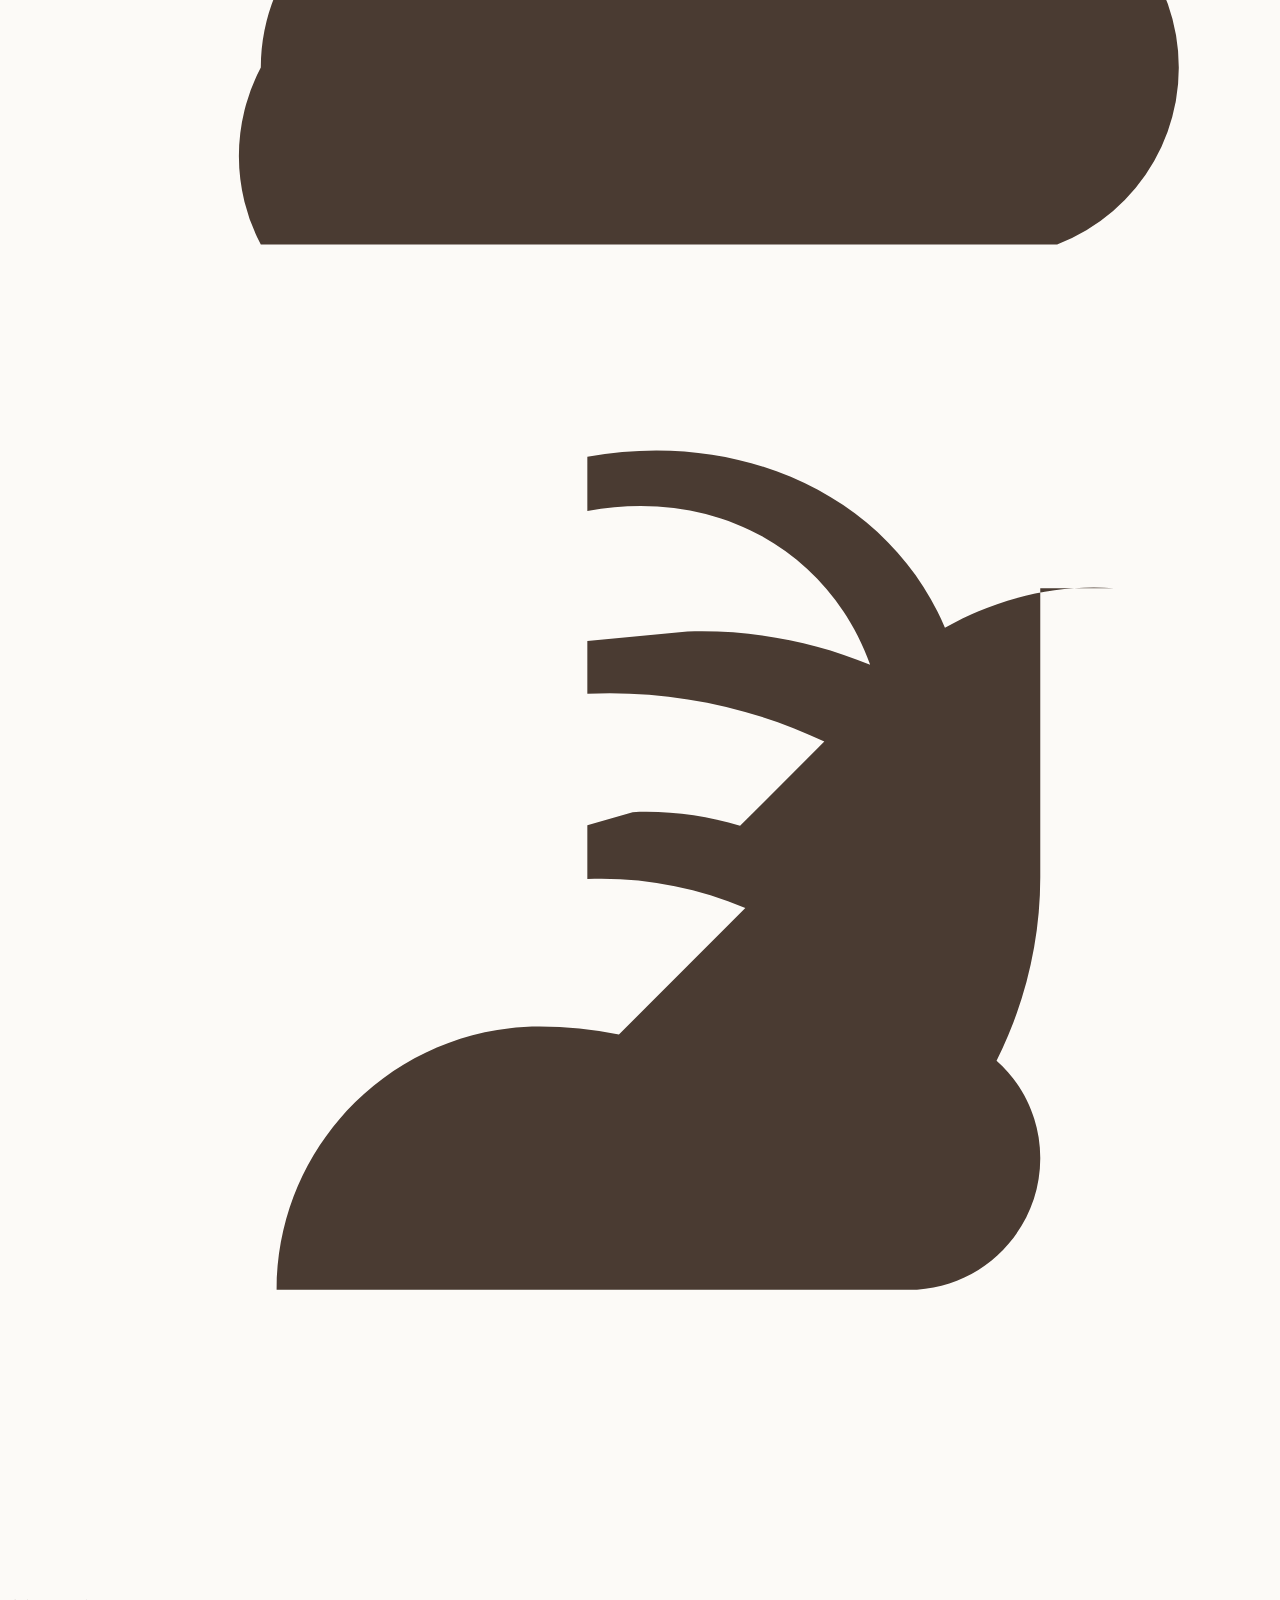
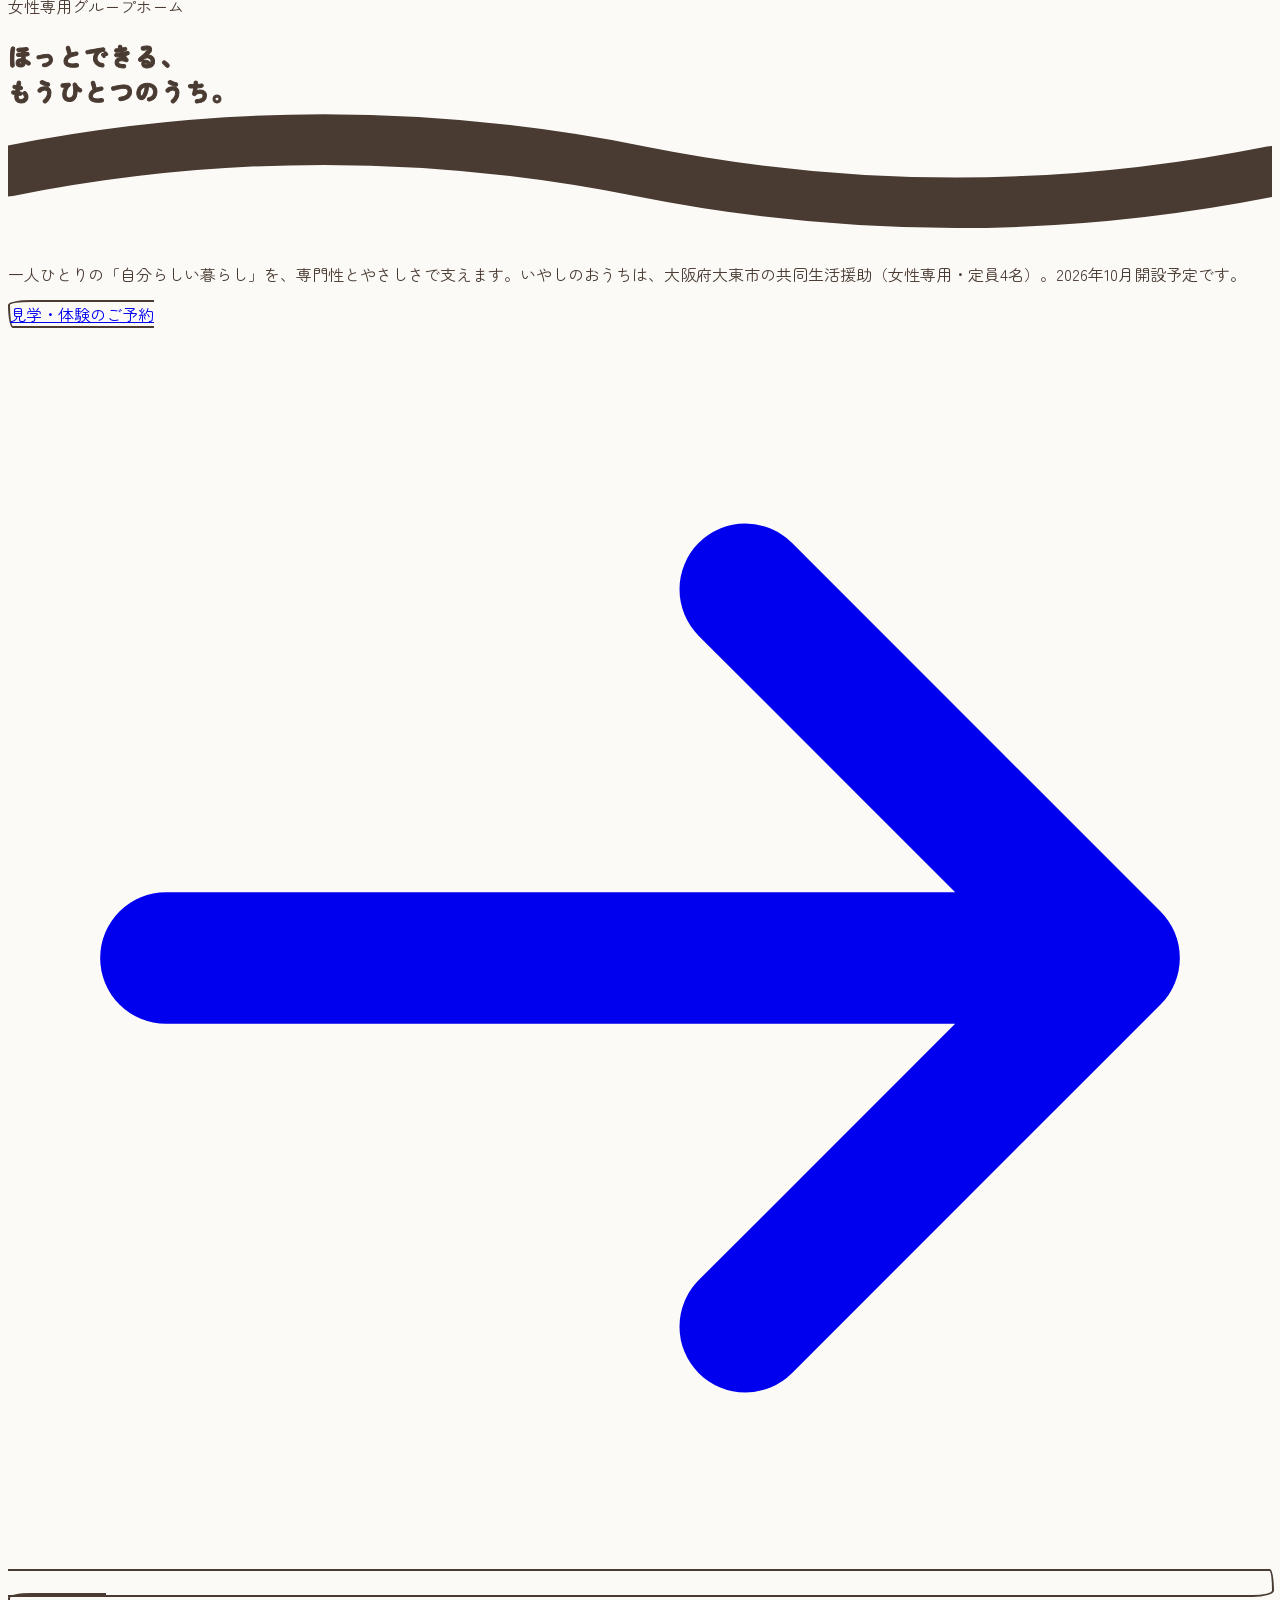
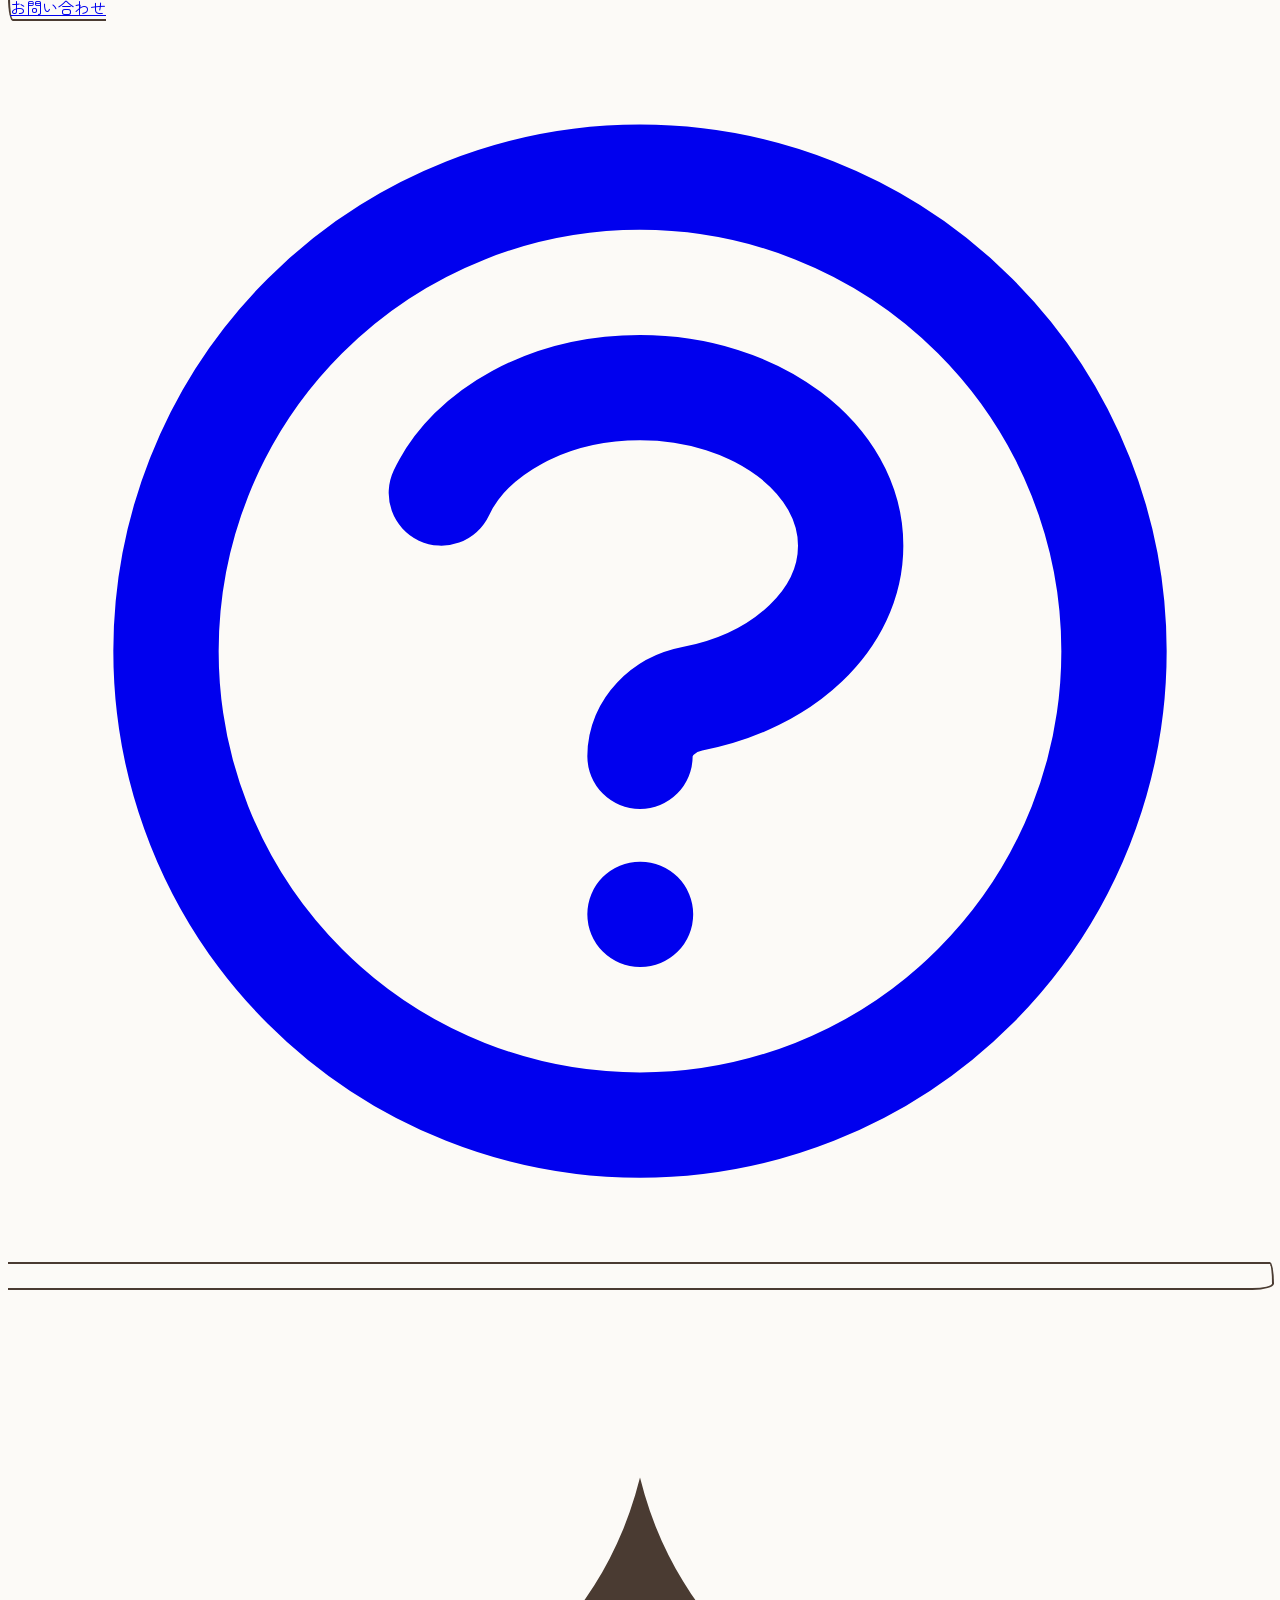
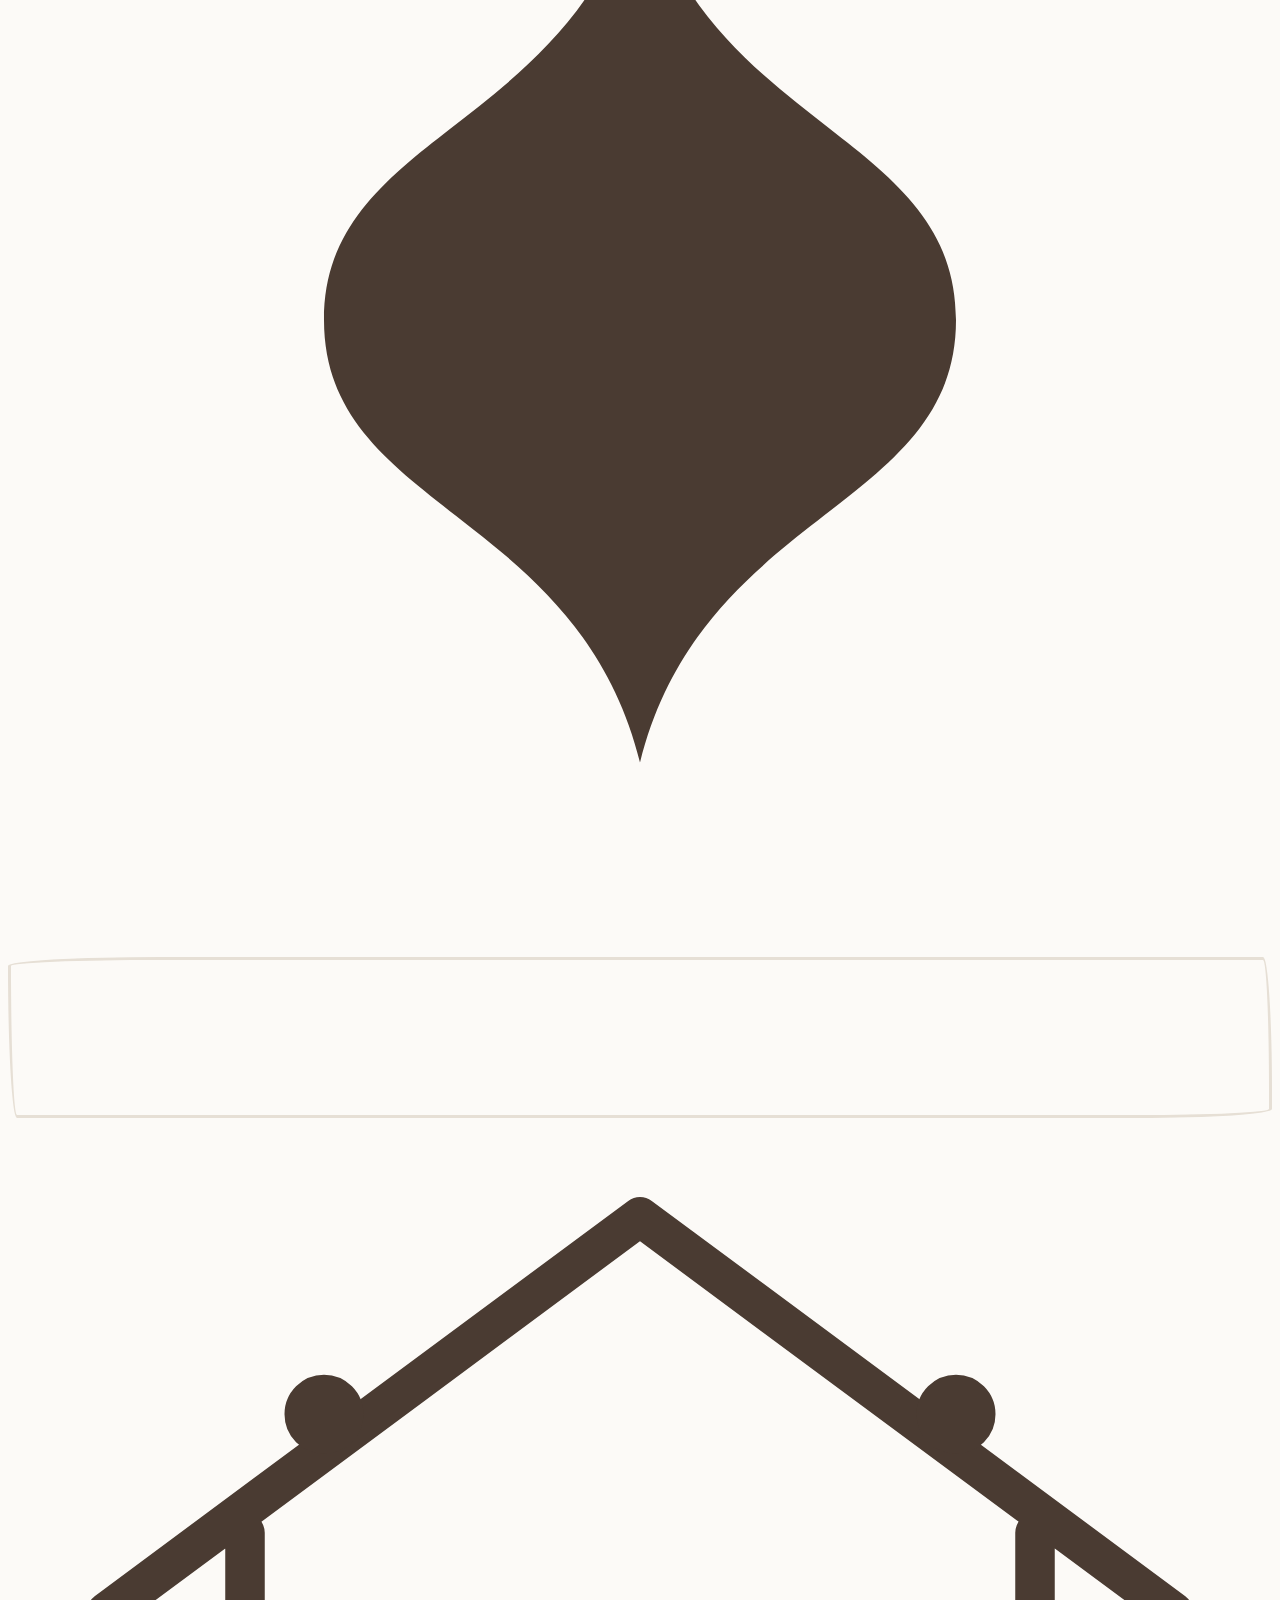
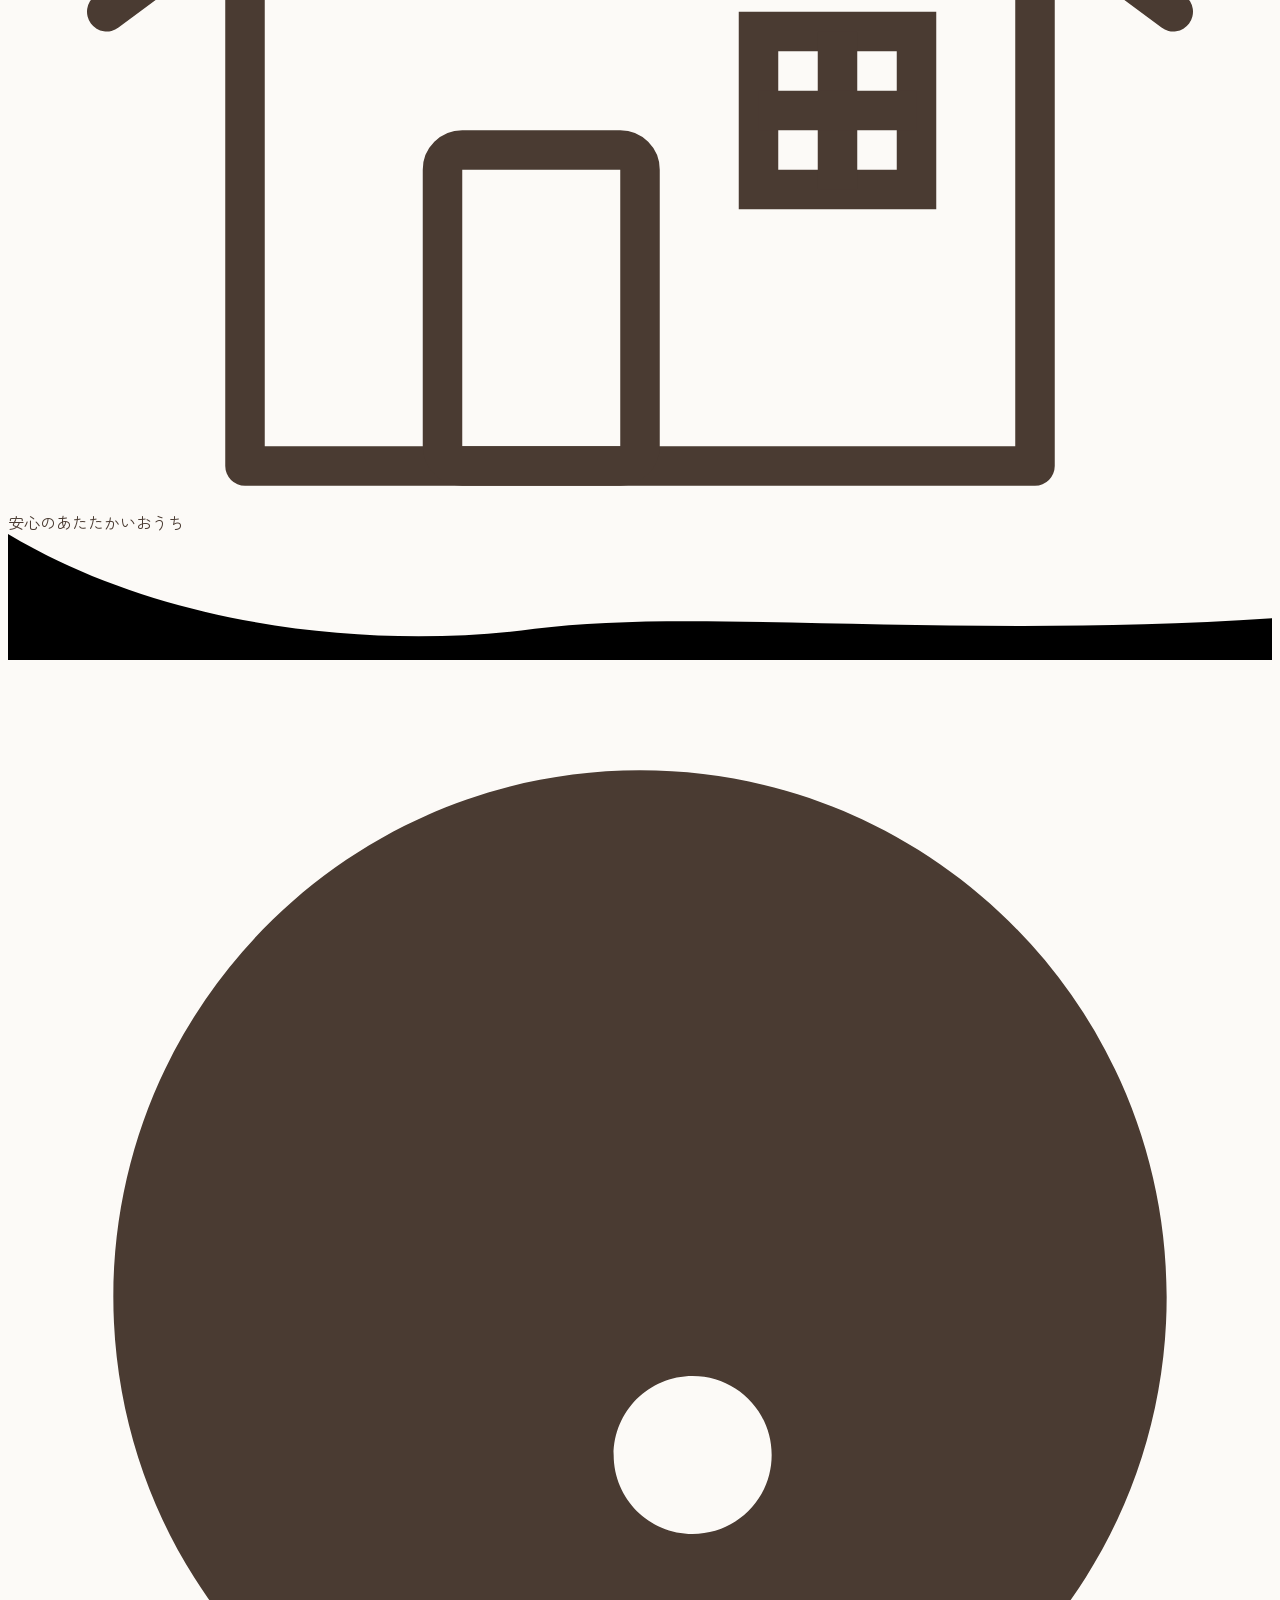
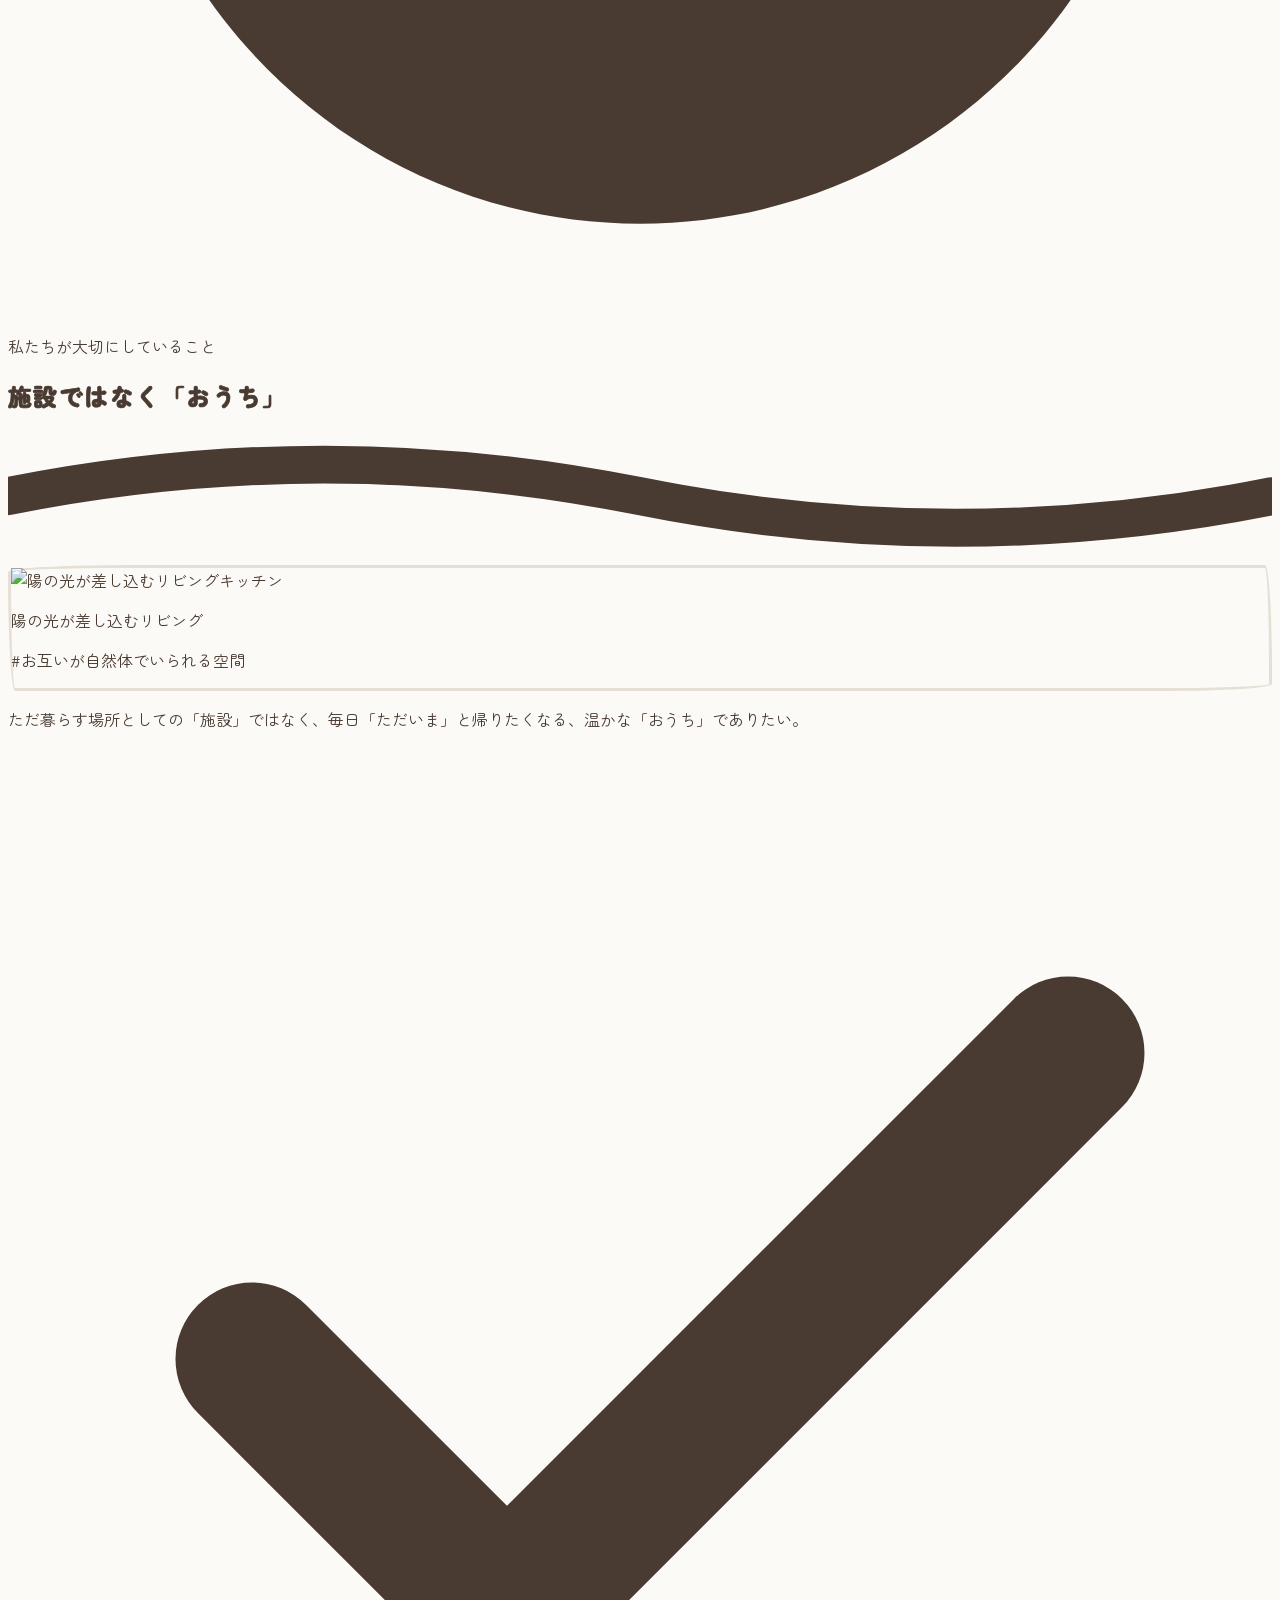
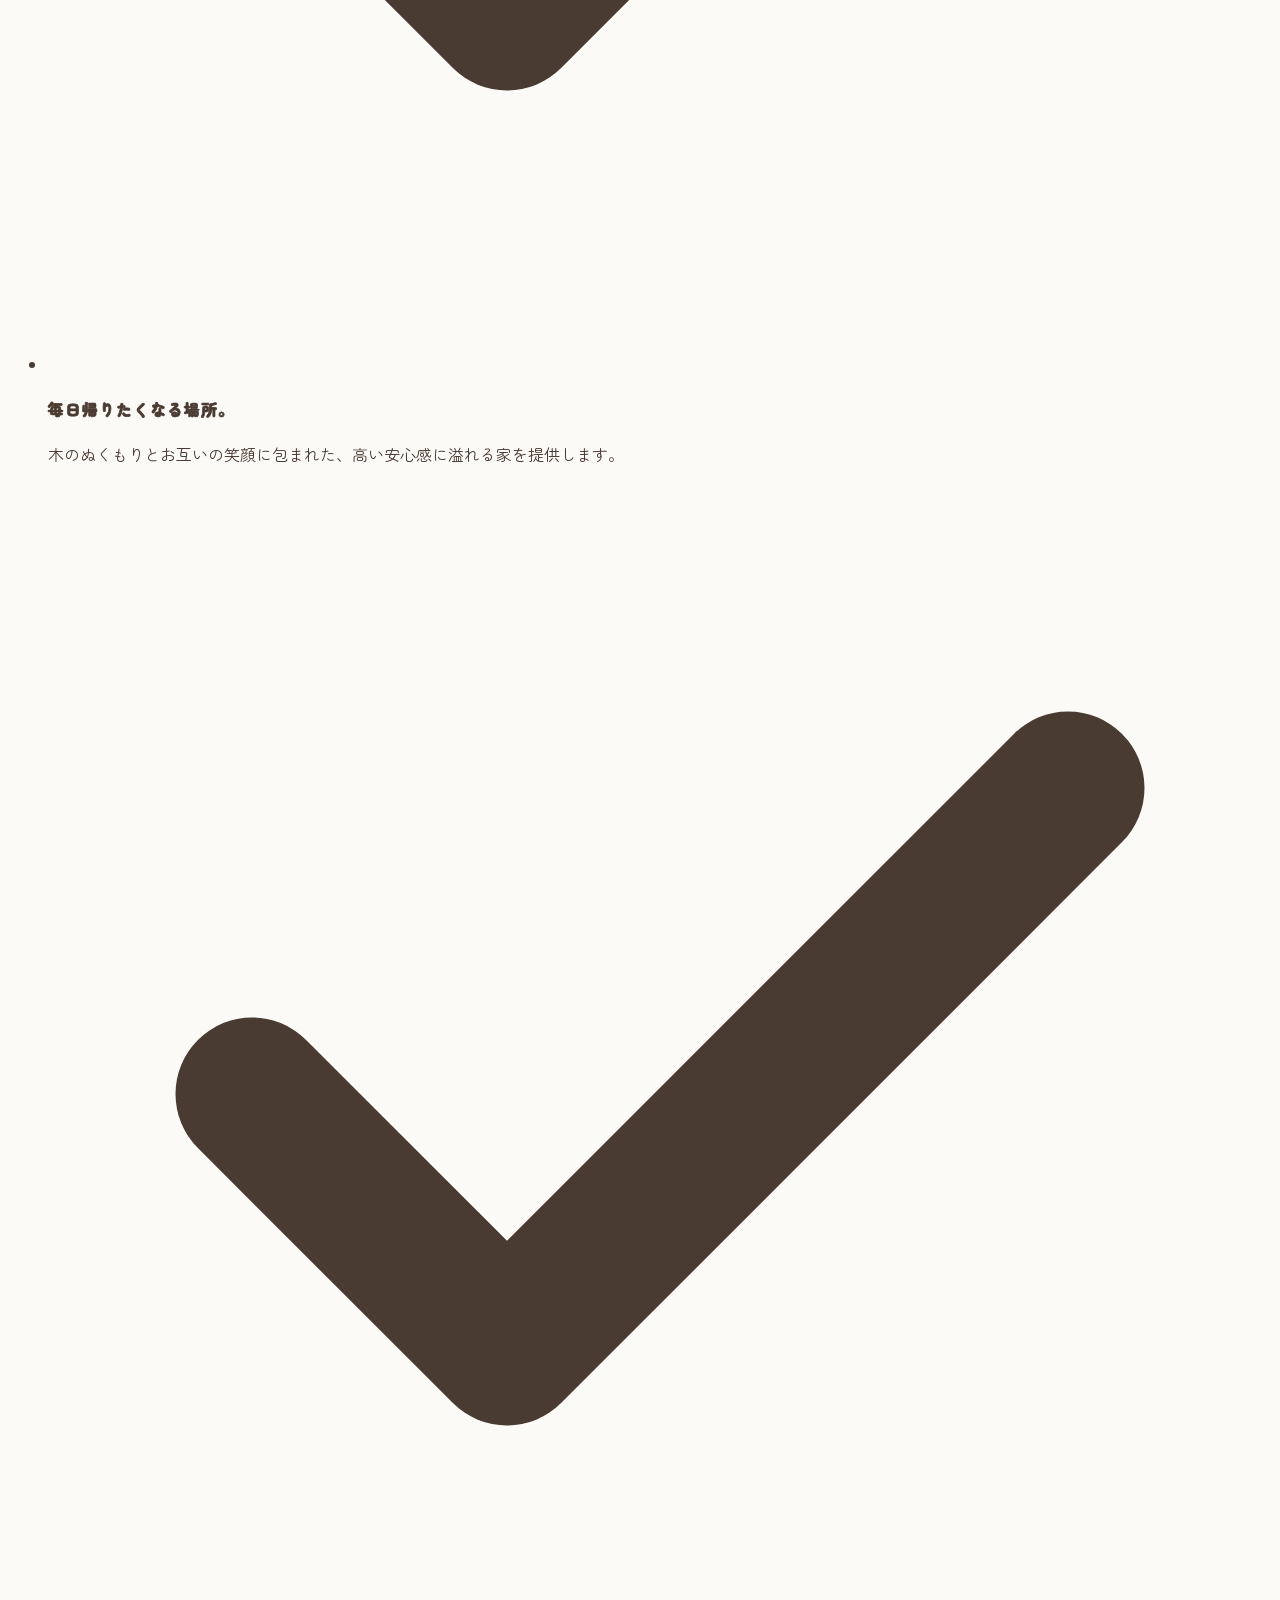
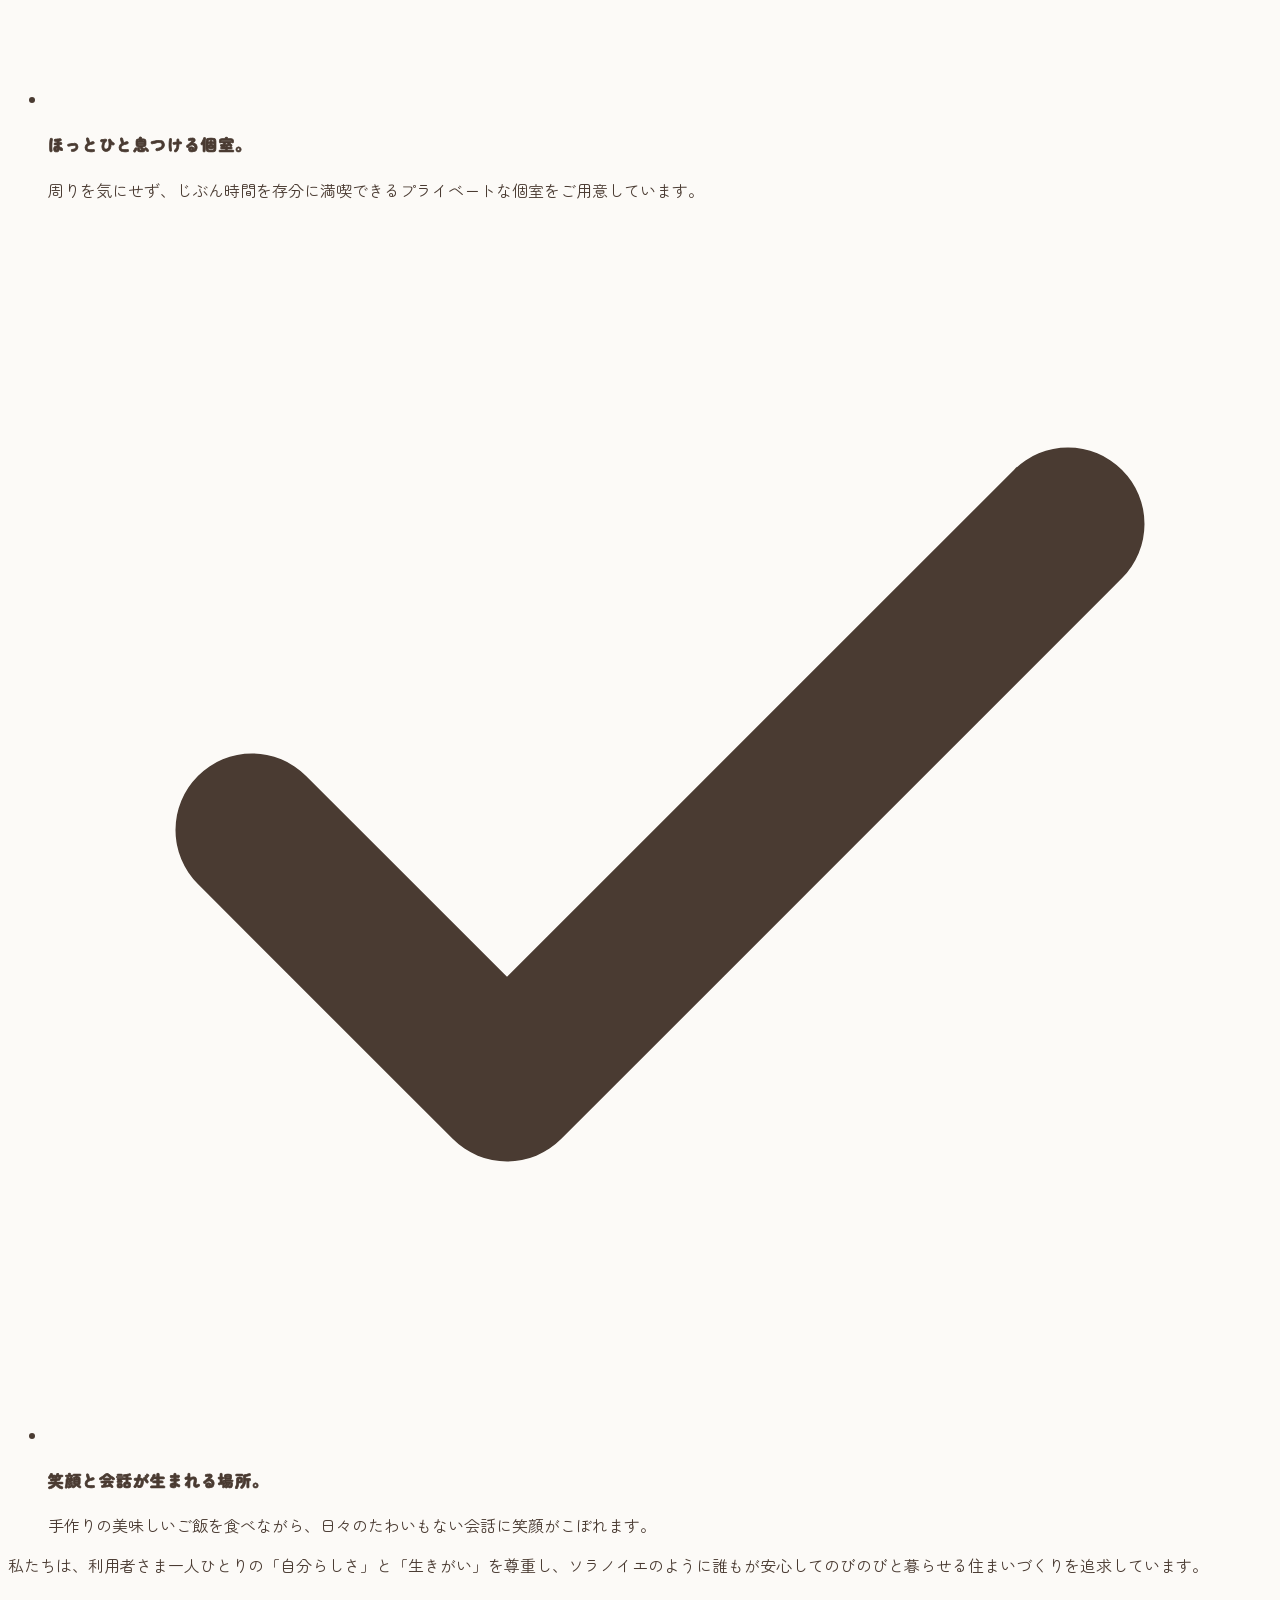
==== commit 9dadb9fd: "Add capybara character logo to header and footer Co-authored-by: resumecor-lang <resumecor-lang@user" ====
--- a/index.html
+++ b/index.html
@@ -4,6 +4,51 @@
     <meta charset="UTF-8">
     <meta name="viewport" content="width=device-width, initial-scale=1.0">
     <title>女性専用グループホーム いやしのおうち | ほっとできる、もうひとつのうち。</title>
+    <meta name="description" content="大阪府大東市の女性専用グループホーム「いやしのおうち」。共同生活援助・定員4名。2026年10月開設予定。見学・ご相談はお気軽に。TEL 080-6619-2027。">
+    <meta name="google-site-verification" content="9ihE_VVwQJihDqDS1ijoibg6EvaQiDYW1rIwbKQzIA4" />
+    <meta name="robots" content="index, follow">
+    <meta name="keywords" content="いやしのおうち,グループホーム,女性専用,共同生活援助,大東市,障がい者グループホーム,見学">
+    <link rel="canonical" href="https://resumecor-lang.github.io/iyashinouchi-site/">
+    <meta property="og:type" content="website">
+    <meta property="og:locale" content="ja_JP">
+    <meta property="og:site_name" content="いやしのおうち">
+    <meta property="og:title" content="女性専用グループホーム いやしのおうち">
+    <meta property="og:description" content="大阪府大東市の女性専用グループホーム。定員4名・2026年10月開設予定。ほっとできる、もうひとつのうち。">
+    <meta property="og:url" content="https://resumecor-lang.github.io/iyashinouchi-site/">
+    <script type="application/ld+json">
+    {
+      "@context": "https://schema.org",
+      "@type": "LocalBusiness",
+      "name": "いやしのおうち",
+      "description": "大阪府大東市の女性専用グループホーム（共同生活援助）。定員4名。2026年10月開設予定。",
+      "url": "https://resumecor-lang.github.io/iyashinouchi-site/",
+      "telephone": "+81-80-6619-2027",
+      "email": "iyashiya.a1@gmail.com",
+      "address": {
+        "@type": "PostalAddress",
+        "streetAddress": "北条5-8-31",
+        "addressLocality": "大東市",
+        "addressRegion": "大阪府",
+        "postalCode": "574-0011",
+        "addressCountry": "JP"
+      },
+      "geo": {
+        "@type": "GeoCoordinates",
+        "latitude": 34.737,
+        "longitude": 135.636
+      },
+      "openingHoursSpecification": {
+        "@type": "OpeningHoursSpecification",
+        "dayOfWeek": ["Monday","Tuesday","Wednesday","Thursday","Friday","Saturday","Sunday"],
+        "opens": "09:00",
+        "closes": "18:00"
+      },
+      "parentOrganization": {
+        "@type": "Organization",
+        "name": "株式会社 癒し家"
+      }
+    }
+    </script>
     <!-- Tailwind CSS CDN -->
     <script src="https://cdn.tailwindcss.com"></script>
     <!-- Google Fonts (Zen Maru Gothic for warm, soft Japanese layout) -->
@@ -102,37 +147,56 @@
             -webkit-text-stroke: 0.8px currentColor;
             letter-spacing: 0.08em;
         }
+
+        /* カピバラのロゴ：白衣が背景に溶けないよう、生成りの丸台座に載せる */
+        .brand-mark {
+            width: 3.75rem;
+            height: 3.75rem;
+            border-radius: 50%;
+            background: linear-gradient(180deg, #FFFDF8 0%, #F3E6D4 100%);
+            box-shadow: 0 2px 10px rgba(74, 59, 50, 0.14), inset 0 0 0 2px #E6DFD5;
+            display: flex;
+            align-items: center;
+            justify-content: center;
+            overflow: hidden;
+            flex-shrink: 0;
+        }
+        .brand-mark img {
+            width: 88%;
+            height: 88%;
+            object-fit: contain;
+            object-position: center 62%;
+        }
+        .brand-mark-footer {
+            width: 5.25rem;
+            height: 5.25rem;
+            background: linear-gradient(180deg, #FFF8EE 0%, #EDE0CC 100%);
+            box-shadow: 0 6px 18px rgba(0, 0, 0, 0.28), inset 0 0 0 2px rgba(255, 255, 255, 0.4);
+        }
+        @media (max-width: 640px) {
+            .brand-mark { width: 3.5rem; height: 3.5rem; }
+            .brand-mark-footer { width: 4.25rem; height: 4.25rem; }
+        }
     </style>
 </head>
 <body class="overflow-x-hidden text-lg"> <!-- 全体の標準サイズを text-lg (18px相当) に引き上げ -->
 
     <!-- HEADER -->
     <header class="bg-white/90 backdrop-blur-md sticky top-0 z-50 transition-all duration-300 border-b border-[#EAE3D8] py-2">
-        <div class="max-w-7xl mx-auto px-4 sm:px-6 lg:px-8 h-24 flex items-center justify-between">
+        <div class="max-w-7xl mx-auto px-4 sm:px-6 lg:px-8 min-h-20 lg:h-24 py-2 lg:py-0 flex items-center justify-between gap-4">
             <!-- Logo & Brand Title -->
-            <a href="#" class="flex items-center gap-3 group">
-                <div class="text-brand-green group-hover:scale-105 transition-transform duration-300 flex items-center">
-                    <!-- おうちと空をイメージした完全手描き風ロゴSVG -->
-                    <svg class="w-14 h-14" viewBox="0 0 64 64" fill="none">
-                        <!-- 黄色いお日様ぬりえ -->
-                        <circle cx="50" cy="18" r="8" fill="#FDF3CD" />
-                        <!-- 手書きのおうち線画 -->
-                        <path d="M12 28 L32 10 L52 28" stroke="#4A3B32" stroke-width="2.5" stroke-linecap="round" stroke-linejoin="round"/>
-                        <path d="M18 25 V52 H46 V25" stroke="#4A3B32" stroke-width="2.5" stroke-linecap="round" stroke-linejoin="round"/>
-                        <path d="M26 38 H38 V52 H26 Z" stroke="#4A3B32" stroke-width="2.5" stroke-linecap="round" stroke-linejoin="round" fill="#FAF6F0"/>
-                        <!-- 小さな煙突と煙 -->
-                        <path d="M42 19 V15 H46 V23" stroke="#4A3B32" stroke-width="2" stroke-linecap="round" stroke-linejoin="round"/>
-                        <path d="M45 11 Q48 8 46 5" stroke="#4A3B32" stroke-width="1.5" stroke-linecap="round"/>
-                    </svg>
-                </div>
-                <div class="flex flex-col">
-                    <span class="text-xs text-brand-green font-black tracking-widest leading-none">女性専用グループホーム</span>
-                    <span class="brand-title text-4xl text-brand-text mt-1.5">いやしのおうち</span>
+            <a href="#home" class="flex items-center gap-2.5 sm:gap-3 group min-w-0 shrink-0">
+                <span class="brand-mark group-hover:scale-105 transition-transform duration-300">
+                    <img src="images/logo-capybara.png" alt="" width="70" height="70" decoding="async">
+                </span>
+                <div class="flex flex-col min-w-0">
+                    <span class="text-[10px] sm:text-xs text-brand-green font-black tracking-widest leading-none">女性専用グループホーム</span>
+                    <span class="brand-title text-[1.45rem] sm:text-3xl text-brand-text mt-1 whitespace-nowrap">いやしのおうち</span>
                 </div>
             </a>
 
             <!-- Desktop Menu (Enlarged and Spaced Out) -->
-            <nav class="hidden lg:flex items-center gap-9 text-base font-black">
+            <nav class="hidden xl:flex items-center gap-5 xl:gap-7 text-[15px] xl:text-base font-black whitespace-nowrap">
                 <a href="#home" class="text-brand-green hover:opacity-80 transition relative py-2">ホーム<span class="absolute bottom-0 left-0 w-full h-0.5 bg-brand-green rounded-full"></span></a>
                 <a href="#about" class="text-brand-text hover:text-brand-green transition py-2">施設紹介</a>
                 <a href="#guide" class="text-brand-text hover:text-brand-green transition py-2">ご利用案内</a>
@@ -141,7 +205,7 @@
                 <a href="#contact" class="text-brand-text hover:text-brand-green transition py-2">お問い合わせ</a>
                 
                 <!-- CTA Button -->
-                <a href="tel:080-6619-2027" class="bg-brand-green text-white hover:bg-brand-green-light px-6 py-3.5 rounded-full flex items-center gap-2.5 shadow-md transition transform hover:-translate-y-0.5 font-black text-sm">
+                <a href="tel:080-6619-2027" class="bg-brand-green text-white hover:bg-brand-green-light px-5 xl:px-6 py-3 rounded-full flex items-center gap-2 shadow-md transition transform hover:-translate-y-0.5 font-black text-sm whitespace-nowrap">
                     <!-- 手描きタッチの受話器 -->
                     <svg class="w-5 h-5" viewBox="0 0 24 24" fill="none" stroke="currentColor" stroke-width="2.5" stroke-linecap="round" stroke-linejoin="round">
                         <path d="M22 16.92v3a2 2 0 0 1-2.18 2 19.79 19.79 0 0 1-8.63-3.07 19.5 19.5 0 0 1-6-6 19.79 19.79 0 0 1-3.07-8.67A2 2 0 0 1 4.11 2h3a2 2 0 0 1 2 1.72 12.84 12.84 0 0 0 .7 2.81 2 2 0 0 1-.45 2.11L8.09 9.91a16 16 0 0 0 6 6l1.27-1.27a2 2 0 0 1 2.11-.45 12.84 12.84 0 0 0 2.81.7A2 2 0 0 1 22 16.92z"/>
@@ -151,7 +215,7 @@
             </nav>
 
             <!-- Mobile Menu Button -->
-            <button id="mobile-menu-btn" class="lg:hidden p-3 text-brand-text hover:text-brand-green focus:outline-none" aria-label="メニューを開閉">
+            <button id="mobile-menu-btn" class="xl:hidden p-3 text-brand-text hover:text-brand-green focus:outline-none" aria-label="メニューを開閉">
                 <svg id="hamburger-icon" class="w-8 h-8" fill="none" stroke="currentColor" stroke-width="2.5" viewBox="0 0 24 24">
                     <path stroke-linecap="round" stroke-linejoin="round" d="M4 6h16M4 12h16M4 18h16"/>
                 </svg>
@@ -162,7 +226,7 @@
         </div>
 
         <!-- Mobile Dropdown Menu -->
-        <div id="mobile-menu" class="hidden lg:hidden bg-white/95 border-t border-[#EAE3D8] transition duration-200">
+        <div id="mobile-menu" class="hidden xl:hidden bg-white/95 border-t border-[#EAE3D8] transition duration-200">
             <div class="px-5 pt-3 pb-8 space-y-3 font-black text-center text-xl">
                 <a href="#home" class="block py-3.5 text-brand-green hover:bg-brand-green-bg rounded-lg">ホーム</a>
                 <a href="#about" class="block py-3.5 text-brand-text hover:bg-brand-green-bg rounded-lg">施設紹介</a>
@@ -915,6 +979,59 @@
                 </div>
             </div>
 
+            <div id="contact-form" class="mt-16 max-w-2xl mx-auto">
+                <h3 class="text-3xl sm:text-4xl font-black text-brand-text text-center tracking-wider">お問い合わせフォーム</h3>
+                <p class="mt-4 text-center text-brand-text/80 font-medium leading-relaxed">24時間受付です。必要事項をご入力のうえ送信してください。<br class="hidden sm:block">2〜3営業日以内にご返信いたします。</p>
+
+                <form action="https://formspree.io/f/xzepkwvy" method="POST" class="mt-10 space-y-6 bg-white p-8 sm:p-10 rounded-[2rem] border border-[#EAE3D8] shadow-sm">
+                    <input type="hidden" name="_subject" value="【いやしのおうち】ホームページからのお問い合わせ">
+                    <input type="hidden" name="_next" value="https://resumecor-lang.github.io/iyashinouchi-site/?sent=1#contact">
+
+                    <div>
+                        <label for="contact-name" class="block font-black text-brand-text mb-2">お名前 <span class="text-brand-orange text-sm">必須</span></label>
+                        <input id="contact-name" type="text" name="name" required class="w-full p-4 bg-brand-beige border border-[#DCD3C5] rounded-xl font-medium text-base text-brand-text focus:outline-brand-green">
+                    </div>
+                    <div>
+                        <label for="contact-furigana" class="block font-black text-brand-text mb-2">お名前（ふりがな） <span class="text-brand-orange text-sm">必須</span></label>
+                        <input id="contact-furigana" type="text" name="furigana" required class="w-full p-4 bg-brand-beige border border-[#DCD3C5] rounded-xl font-medium text-base text-brand-text focus:outline-brand-green">
+                    </div>
+                    <div>
+                        <label for="contact-email" class="block font-black text-brand-text mb-2">メールアドレス <span class="text-brand-orange text-sm">必須</span></label>
+                        <input id="contact-email" type="email" name="email" required class="w-full p-4 bg-brand-beige border border-[#DCD3C5] rounded-xl font-medium text-base text-brand-text focus:outline-brand-green">
+                    </div>
+                    <div>
+                        <label for="contact-tel" class="block font-black text-brand-text mb-2">電話番号 <span class="text-sm font-medium text-brand-text/50">任意</span></label>
+                        <input id="contact-tel" type="tel" name="tel" class="w-full p-4 bg-brand-beige border border-[#DCD3C5] rounded-xl font-medium text-base text-brand-text focus:outline-brand-green">
+                    </div>
+                    <div>
+                        <label for="contact-type" class="block font-black text-brand-text mb-2">お問い合わせの種類 <span class="text-brand-orange text-sm">必須</span></label>
+                        <select id="contact-type" name="type" required class="w-full p-4 bg-brand-beige border border-[#DCD3C5] rounded-xl font-black text-base text-brand-text focus:outline-brand-green">
+                            <option value="">選択してください</option>
+                            <option value="visit">入居・見学のご相談</option>
+                            <option value="service">サービス・費用について</option>
+                            <option value="recruit">採用についてのお問い合わせ</option>
+                            <option value="other">その他</option>
+                        </select>
+                    </div>
+                    <div>
+                        <label for="contact-method" class="block font-black text-brand-text mb-2">ご希望の連絡方法 <span class="text-sm font-medium text-brand-text/50">任意</span></label>
+                        <select id="contact-method" name="contact_method" class="w-full p-4 bg-brand-beige border border-[#DCD3C5] rounded-xl font-black text-base text-brand-text focus:outline-brand-green">
+                            <option value="">選択してください</option>
+                            <option value="email">メール</option>
+                            <option value="tel">お電話</option>
+                        </select>
+                    </div>
+                    <div>
+                        <label for="contact-message" class="block font-black text-brand-text mb-2">ご質問・ご要望 <span class="text-sm font-medium text-brand-text/50">任意</span></label>
+                        <textarea id="contact-message" name="message" rows="5" class="w-full p-4 bg-brand-beige border border-[#DCD3C5] rounded-xl font-medium text-base text-brand-text focus:outline-brand-green"></textarea>
+                    </div>
+                    <div class="text-center pt-2">
+                        <button type="submit" class="bg-brand-green hover:bg-brand-green-light text-white font-black text-lg px-12 py-4 rounded-full shadow-md transition-all duration-300 handwritten-btn">送信する</button>
+                    </div>
+                    <p class="text-xs text-brand-text/50 text-center leading-relaxed">ご入力いただいた個人情報は、お問い合わせへの対応以外には使用いたしません。</p>
+                </form>
+            </div>
+
         </div>
     </section>
 
@@ -925,10 +1042,10 @@
                 
                 <!-- Left Brand & Address info -->
                 <div class="md:col-span-6 space-y-5">
-                    <div class="flex items-center gap-2.5 text-white">
-                        <svg class="w-10 h-10 text-brand-green-light" viewBox="0 0 24 24" fill="none" stroke="currentColor" stroke-width="2">
-                            <path d="m3 9 9-7 9 7v11a2 2 0 0 1-2 2H5a2 2 0 0 1-2-2z"/>
-                        </svg>
+                    <div class="flex items-center gap-3.5 text-white">
+                        <span class="brand-mark brand-mark-footer">
+                            <img src="images/logo-capybara.png" alt="" width="84" height="84" decoding="async">
+                        </span>
                         <div class="flex flex-col">
                             <span class="text-xs text-brand-green-light font-black leading-none">女性専用グループホーム</span>
                             <span class="brand-title text-3xl mt-1">いやしのおうち</span>
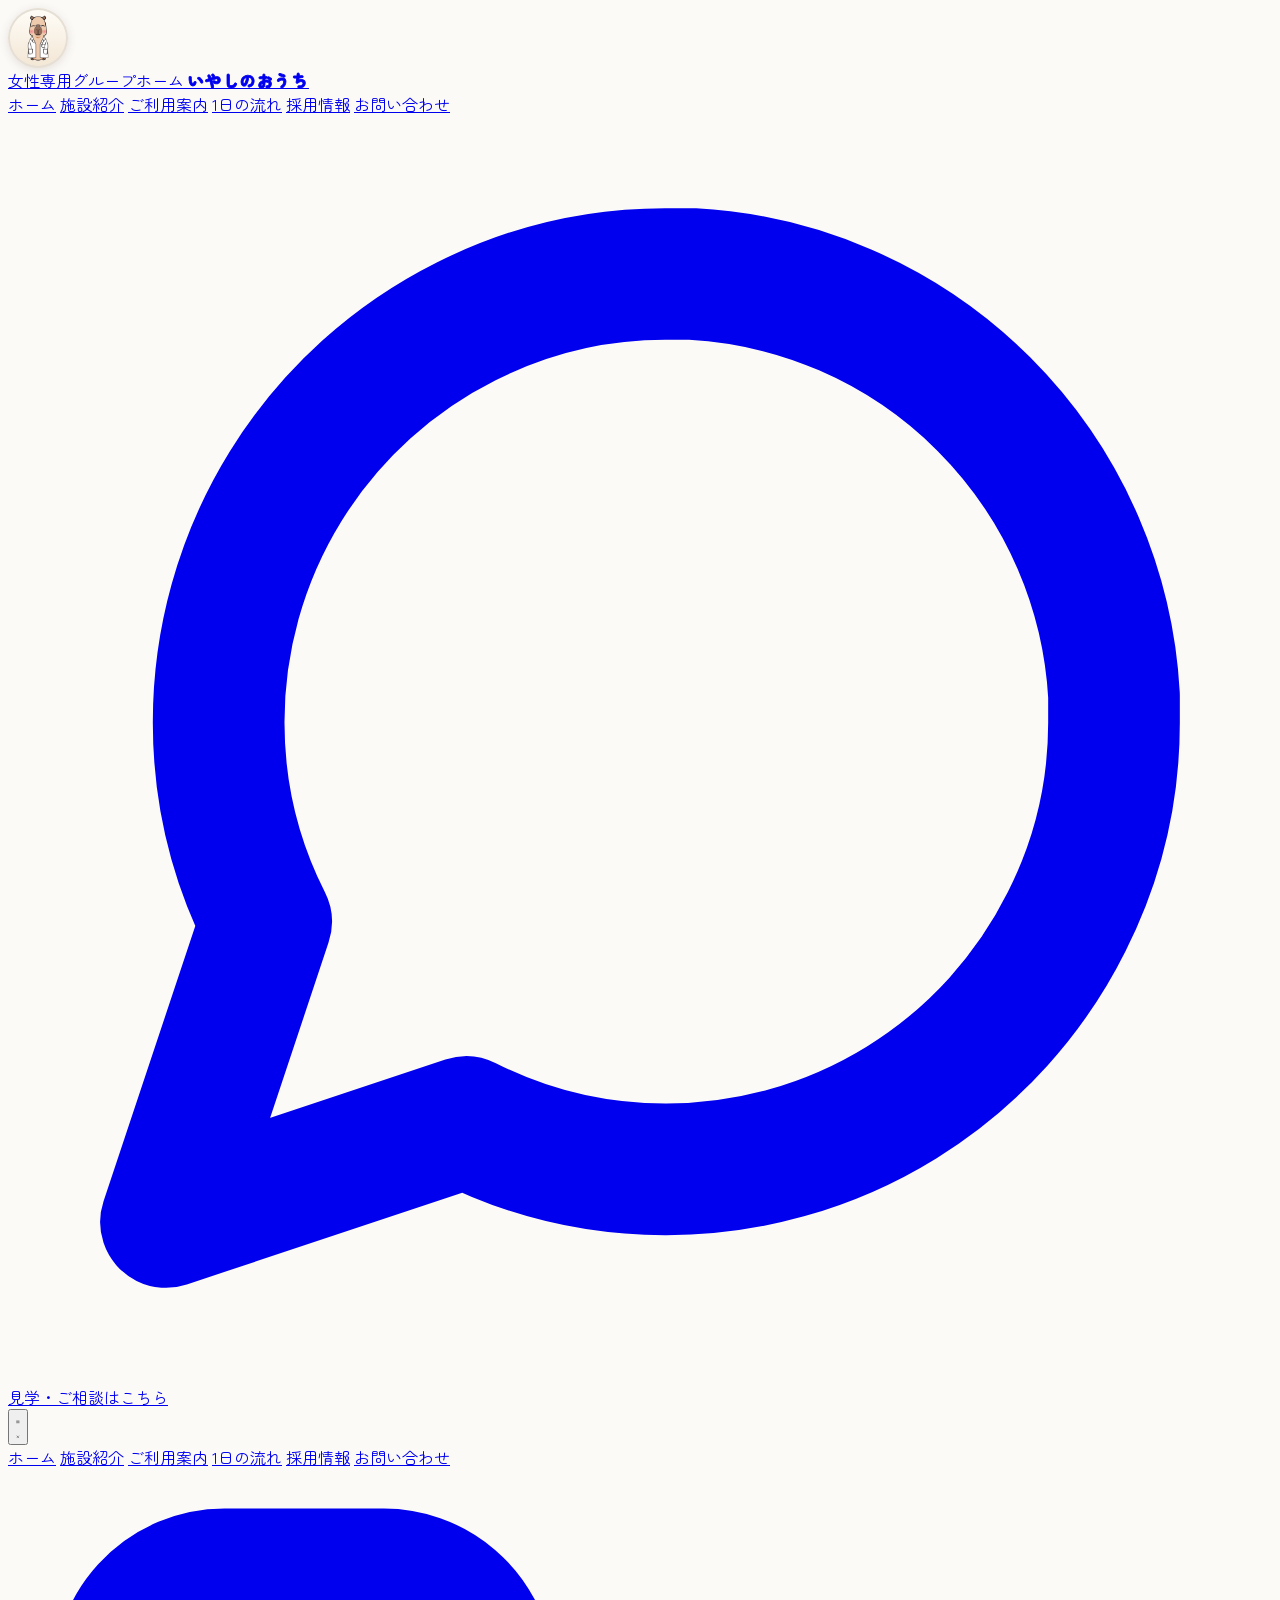
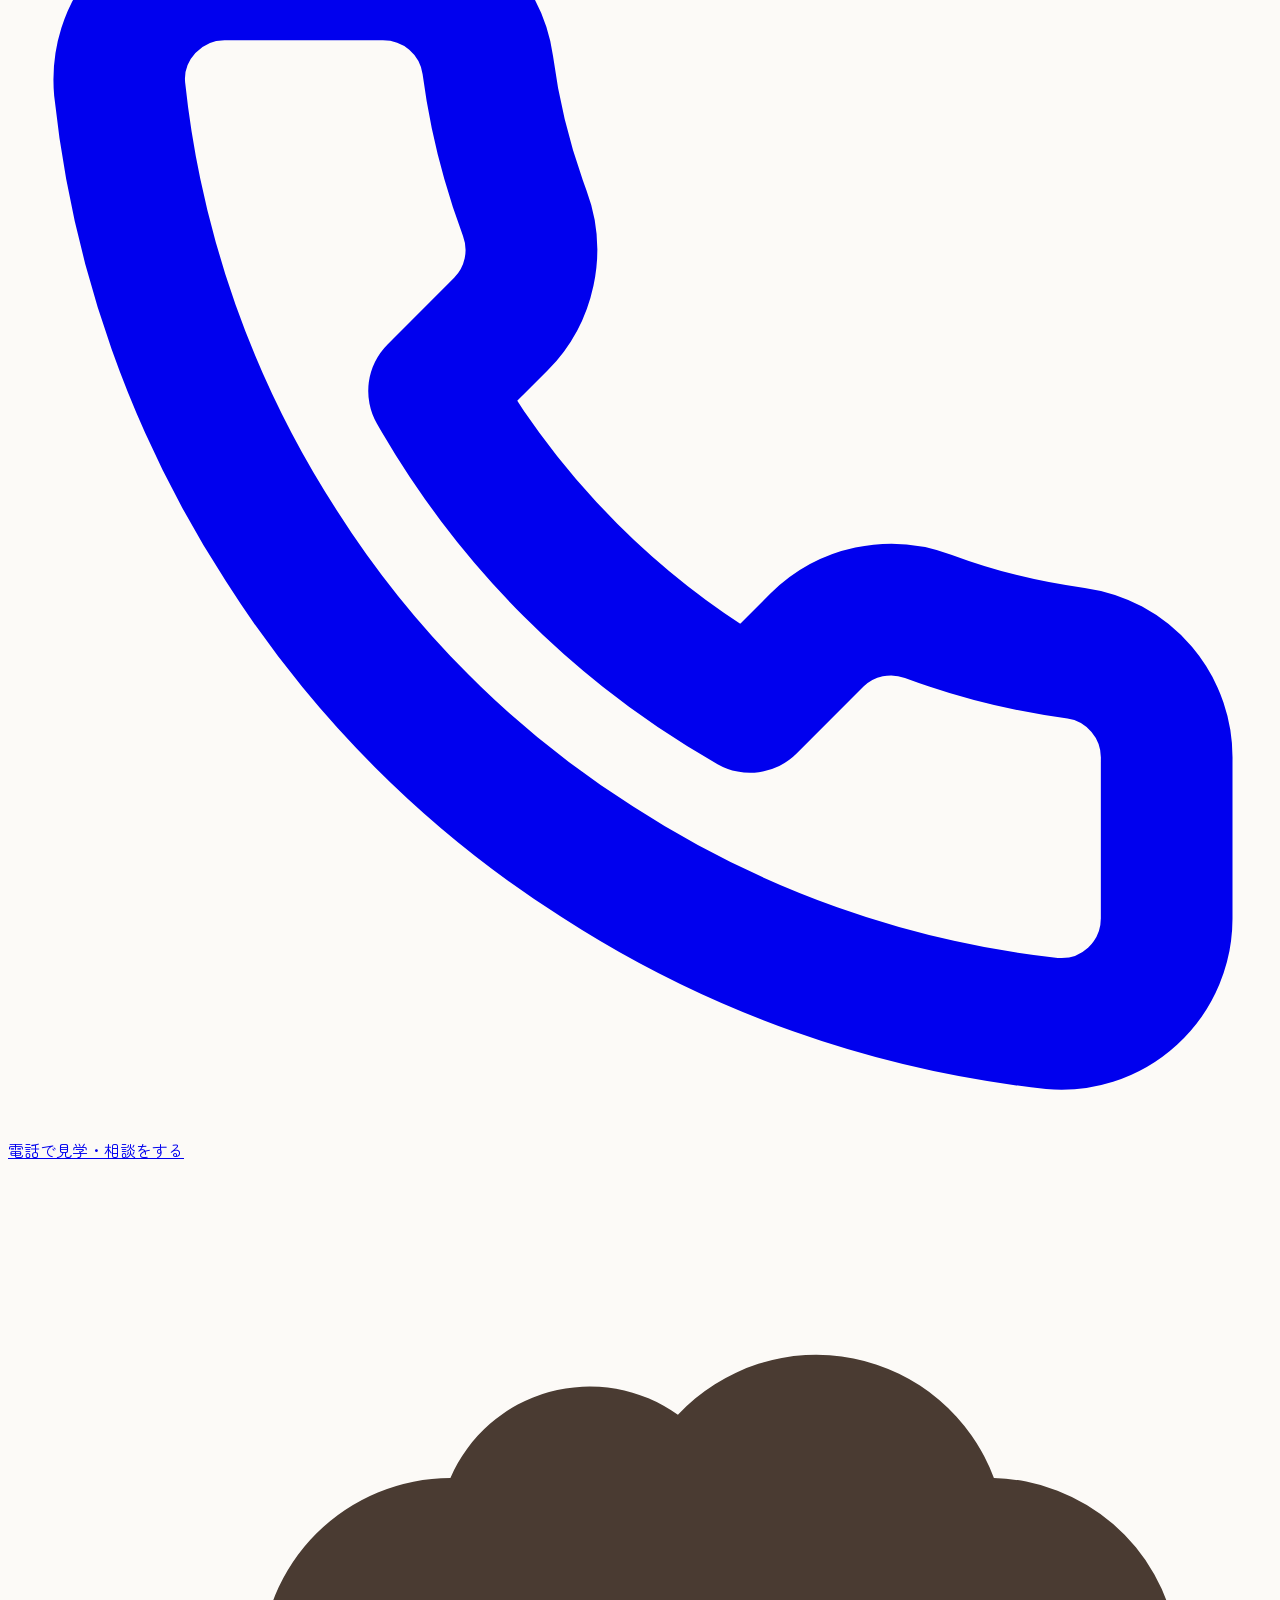
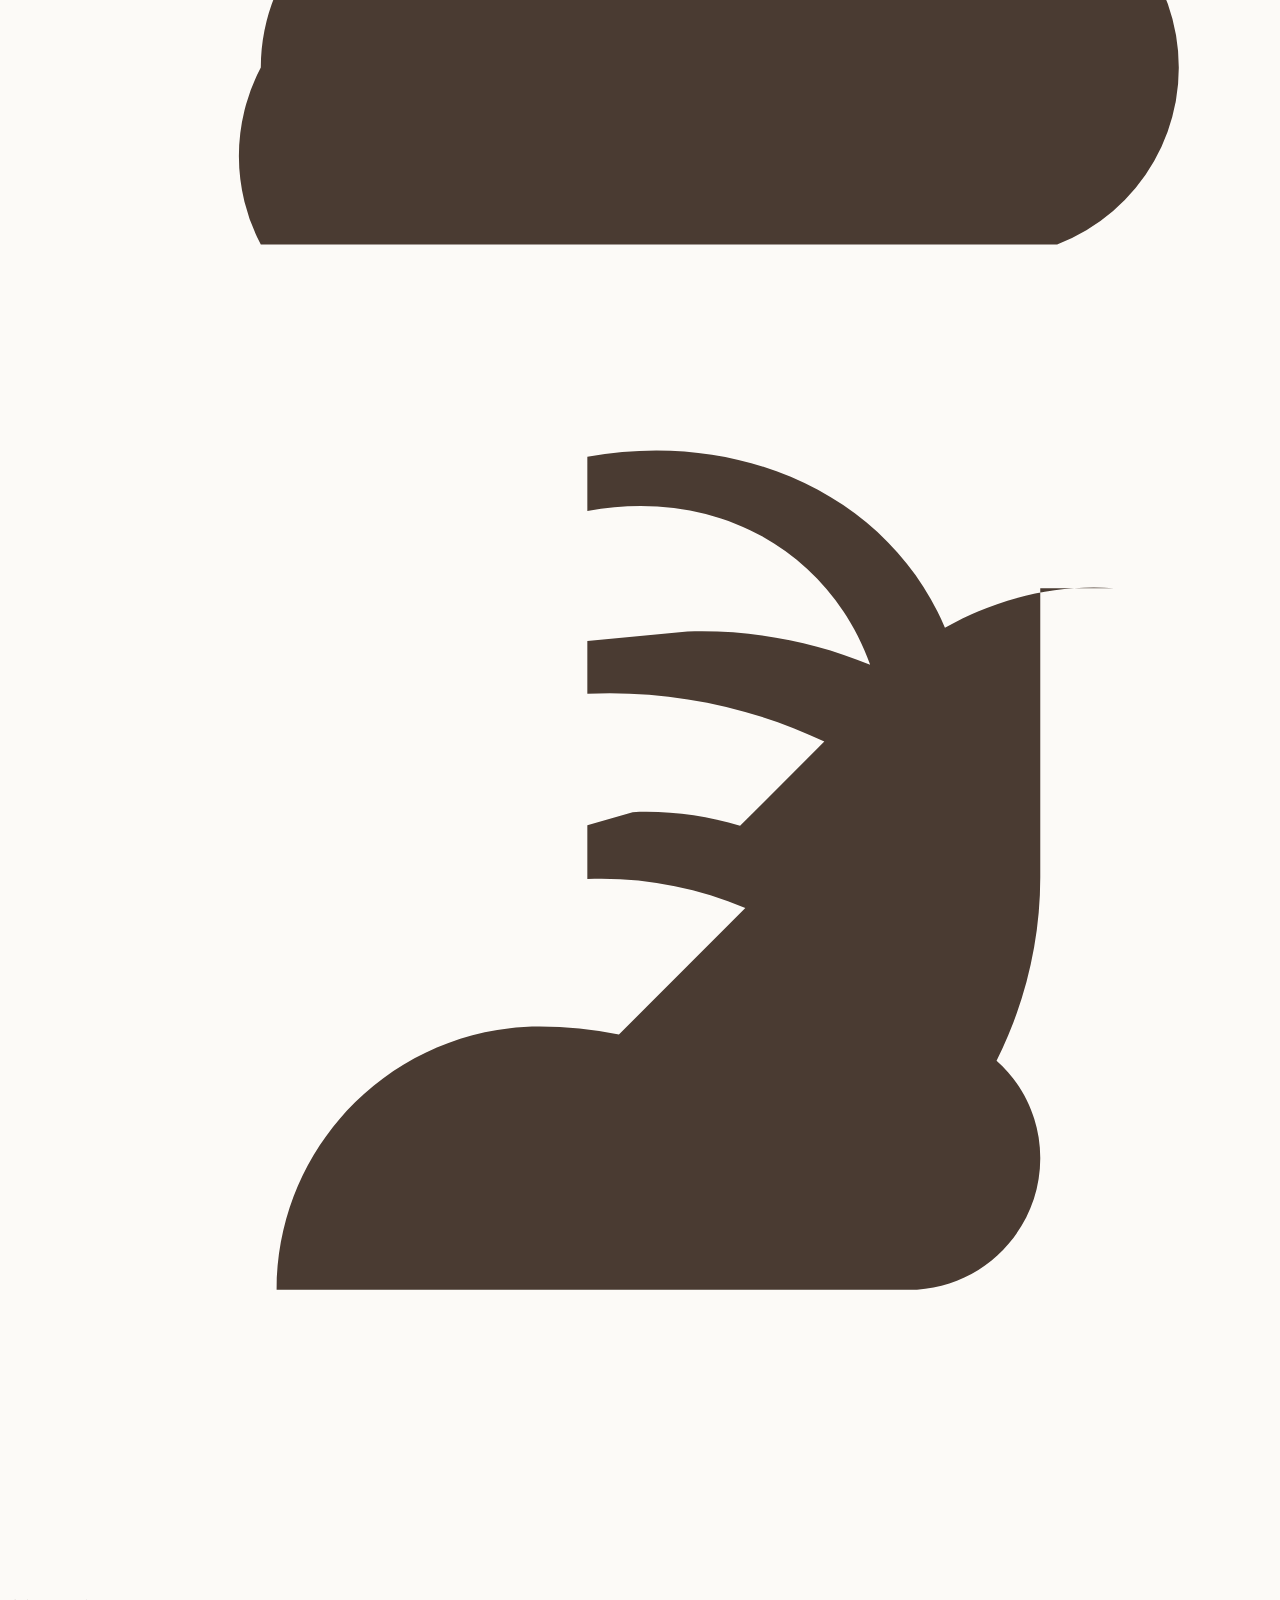
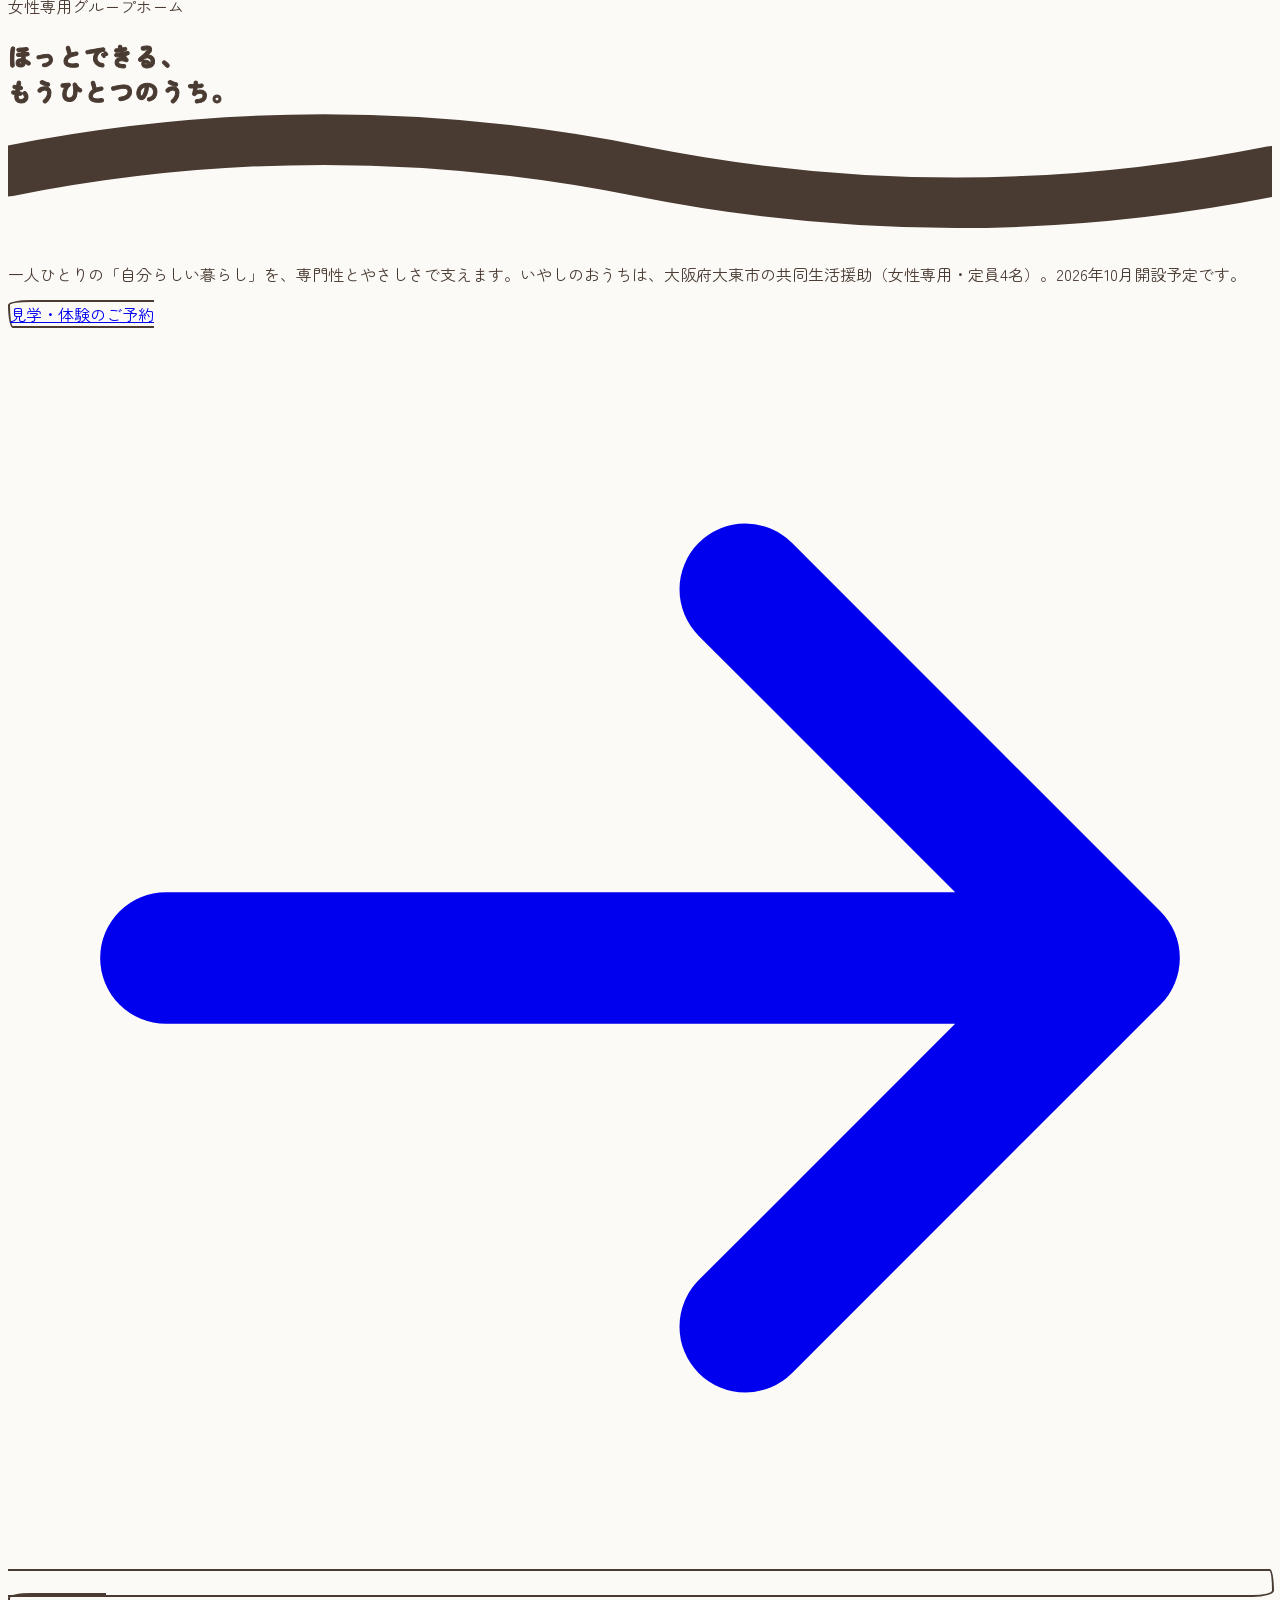
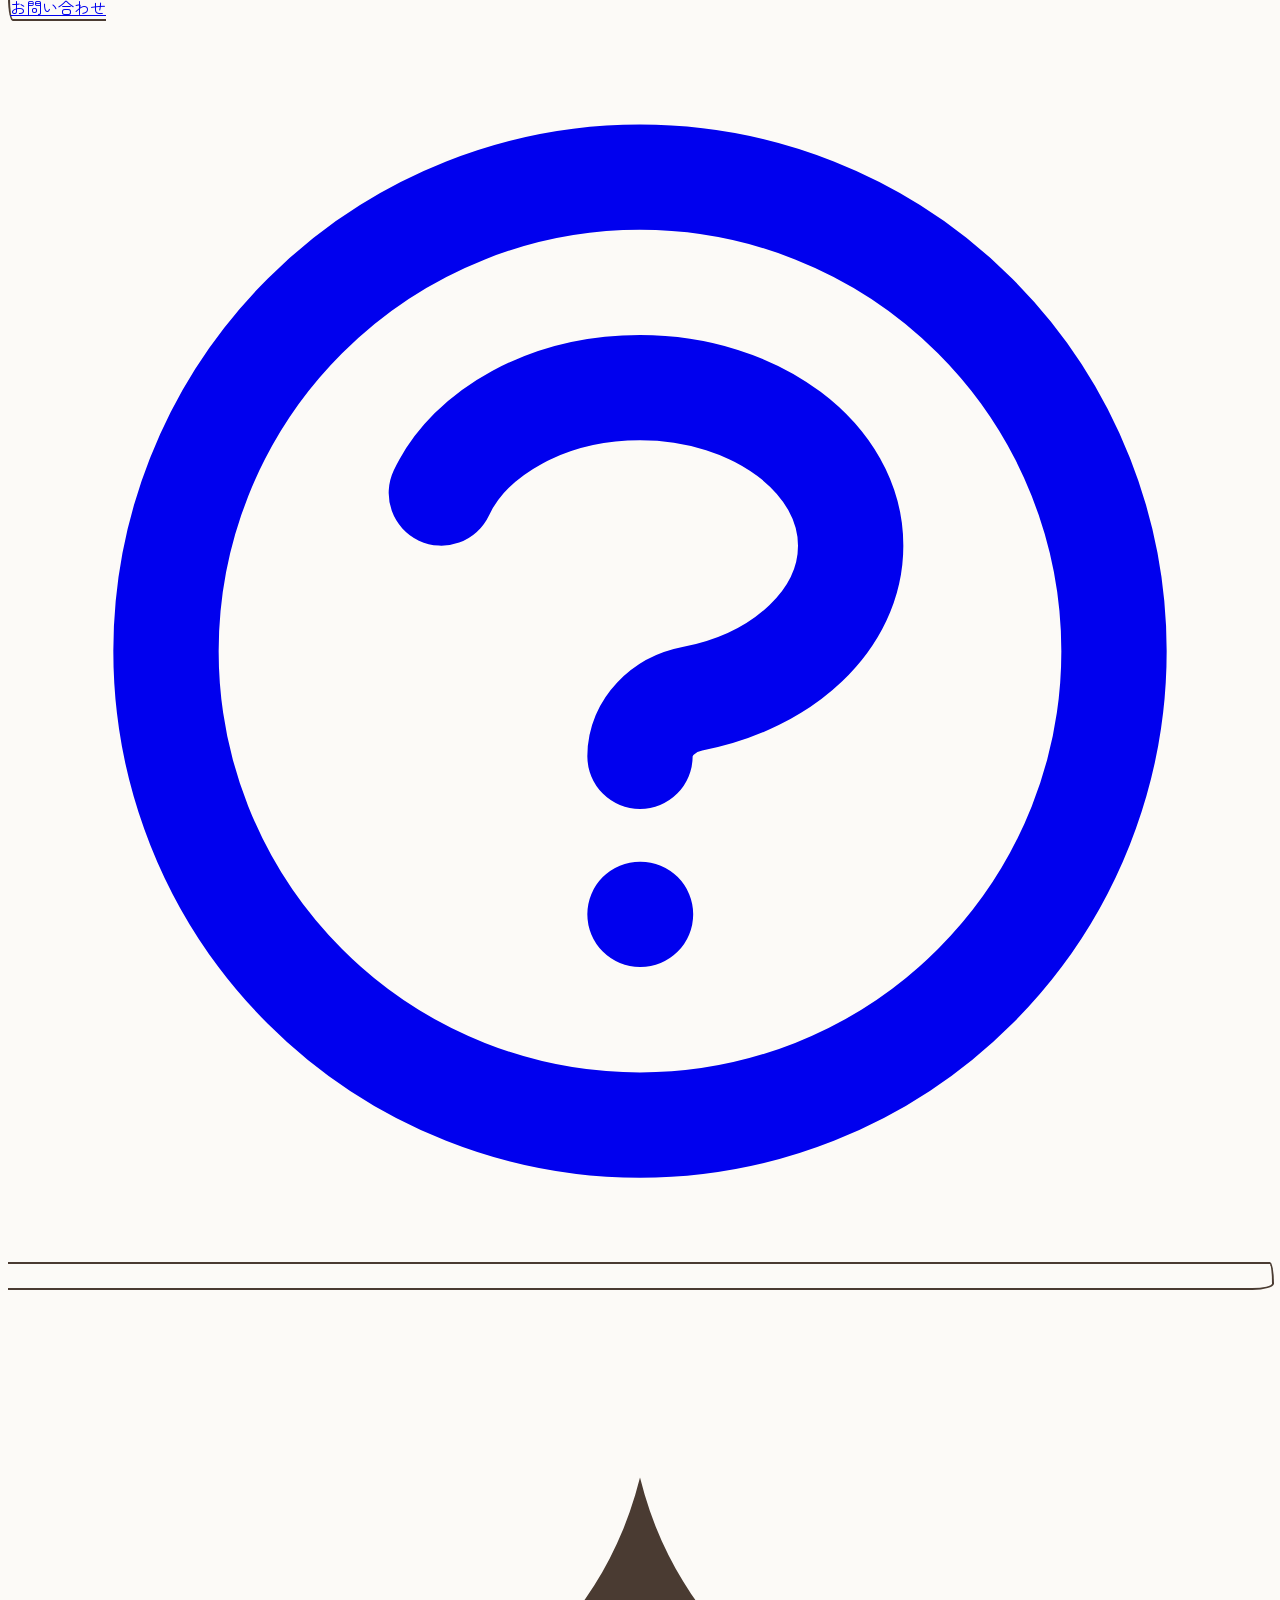
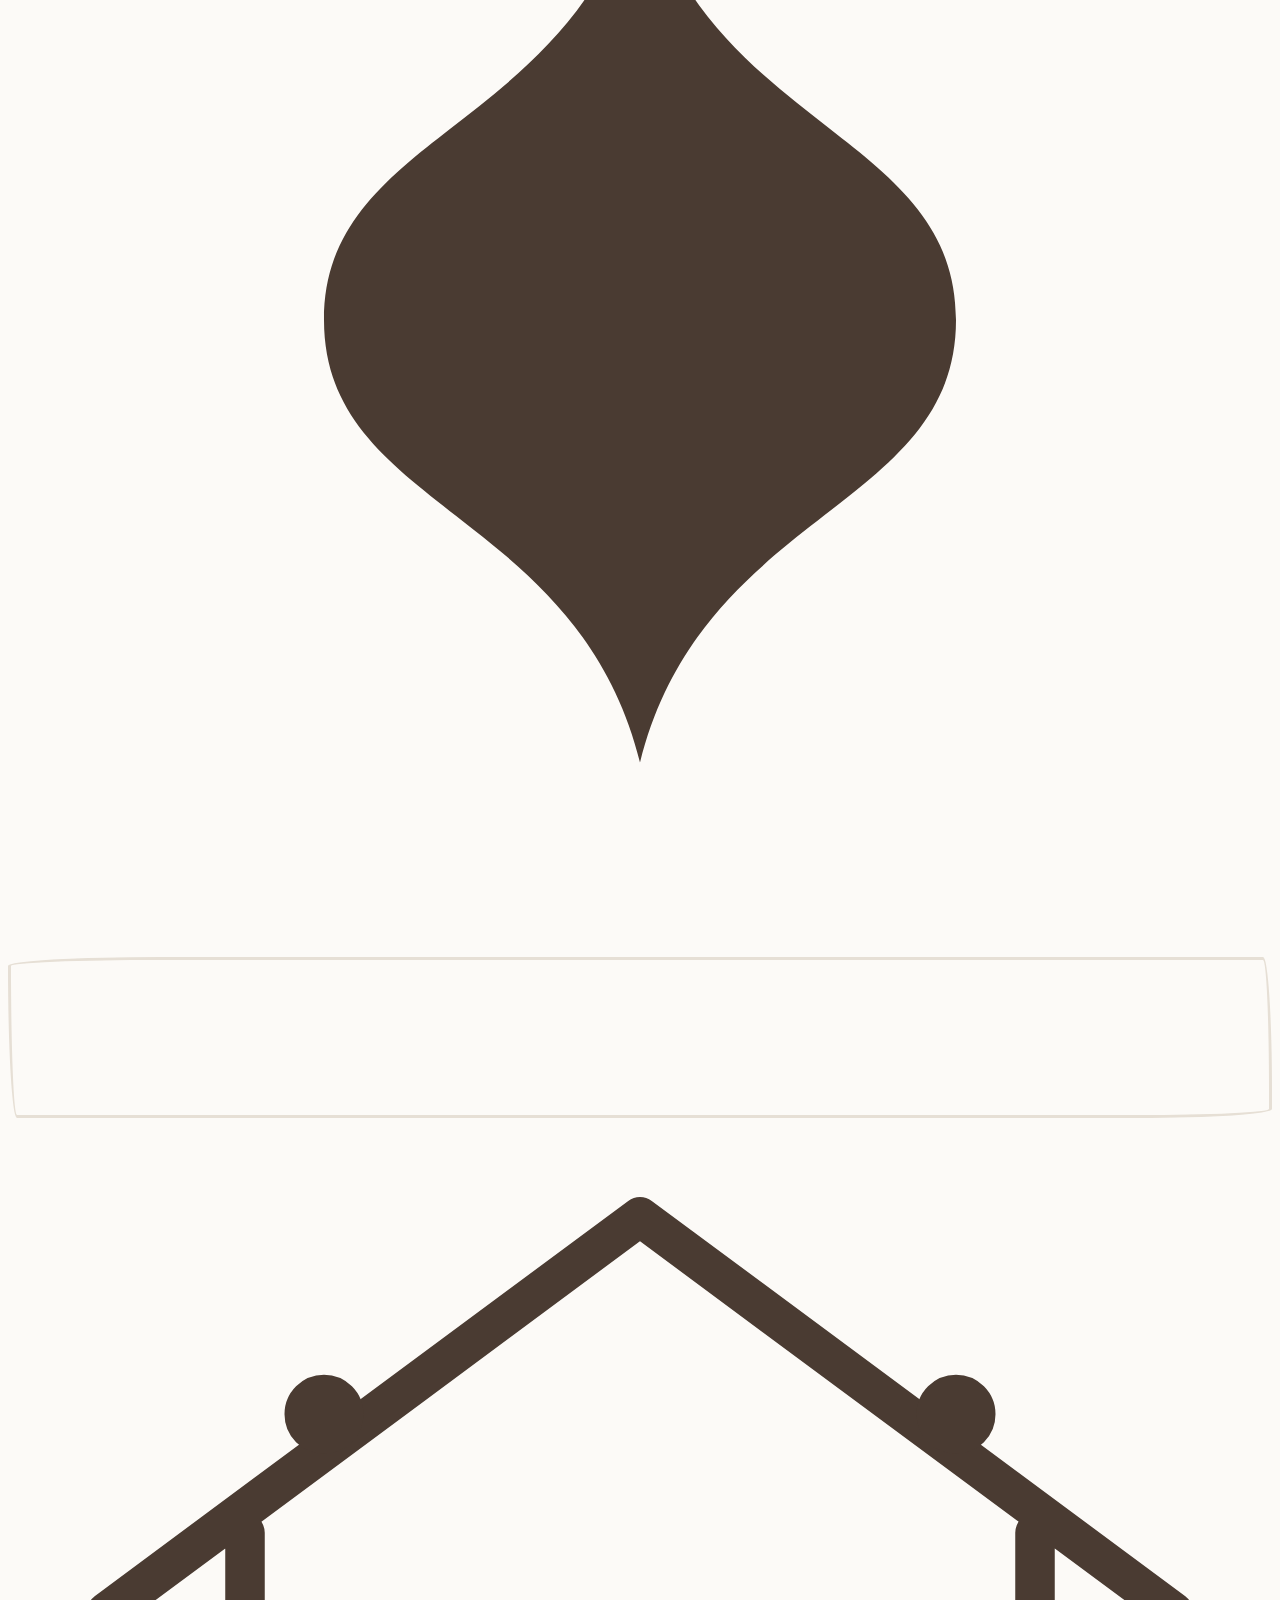
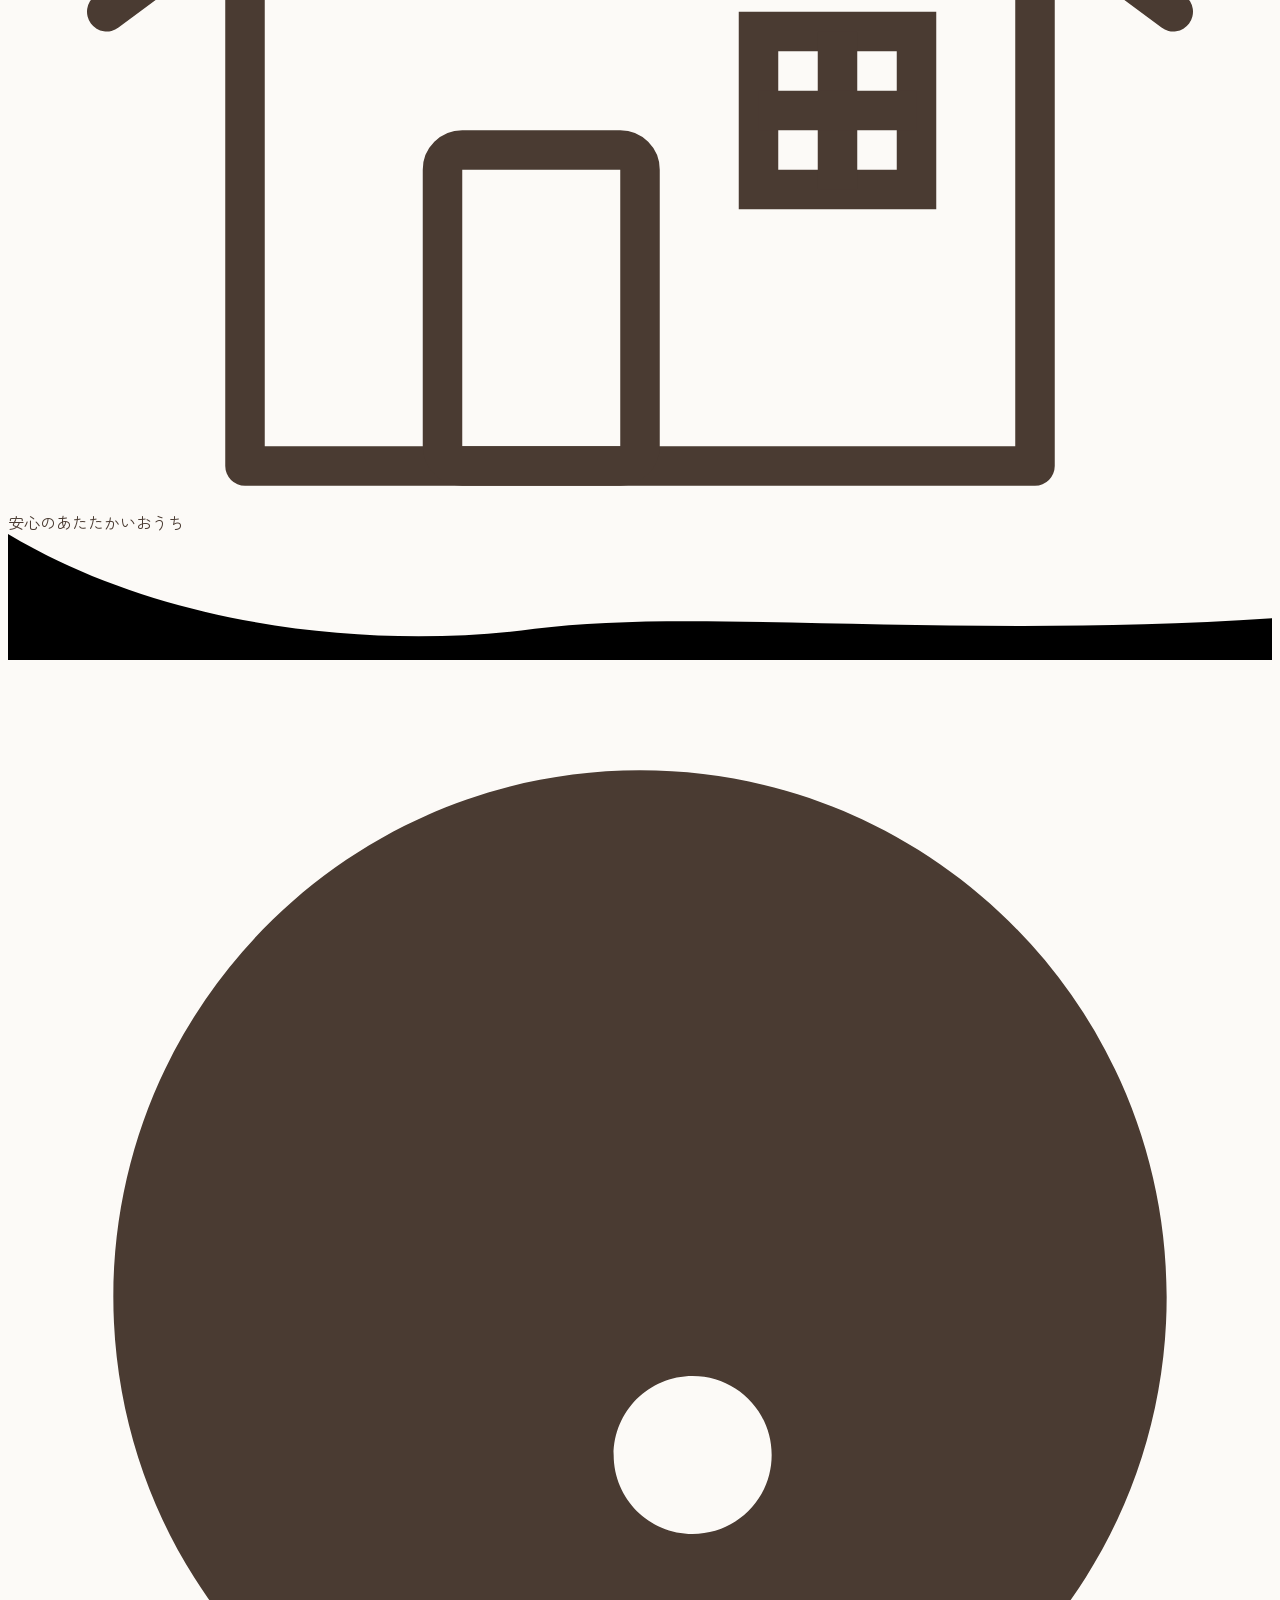
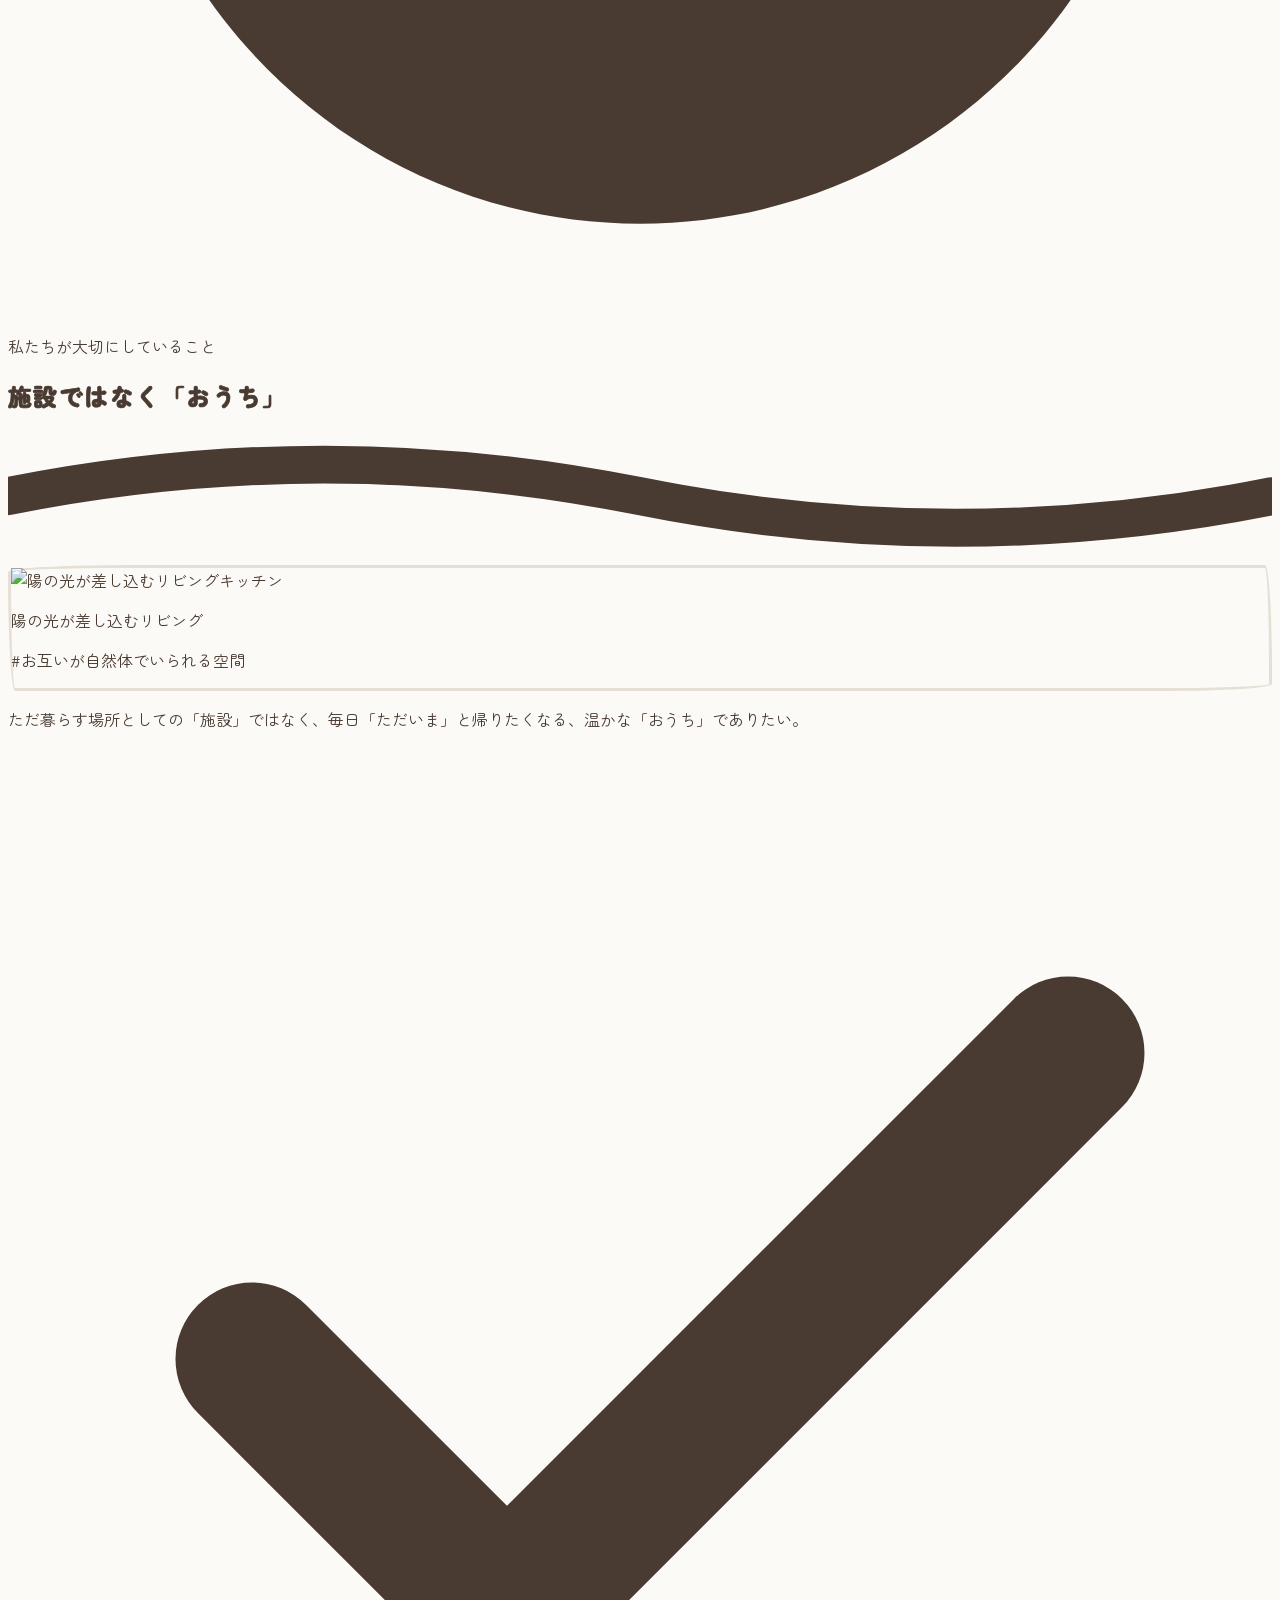
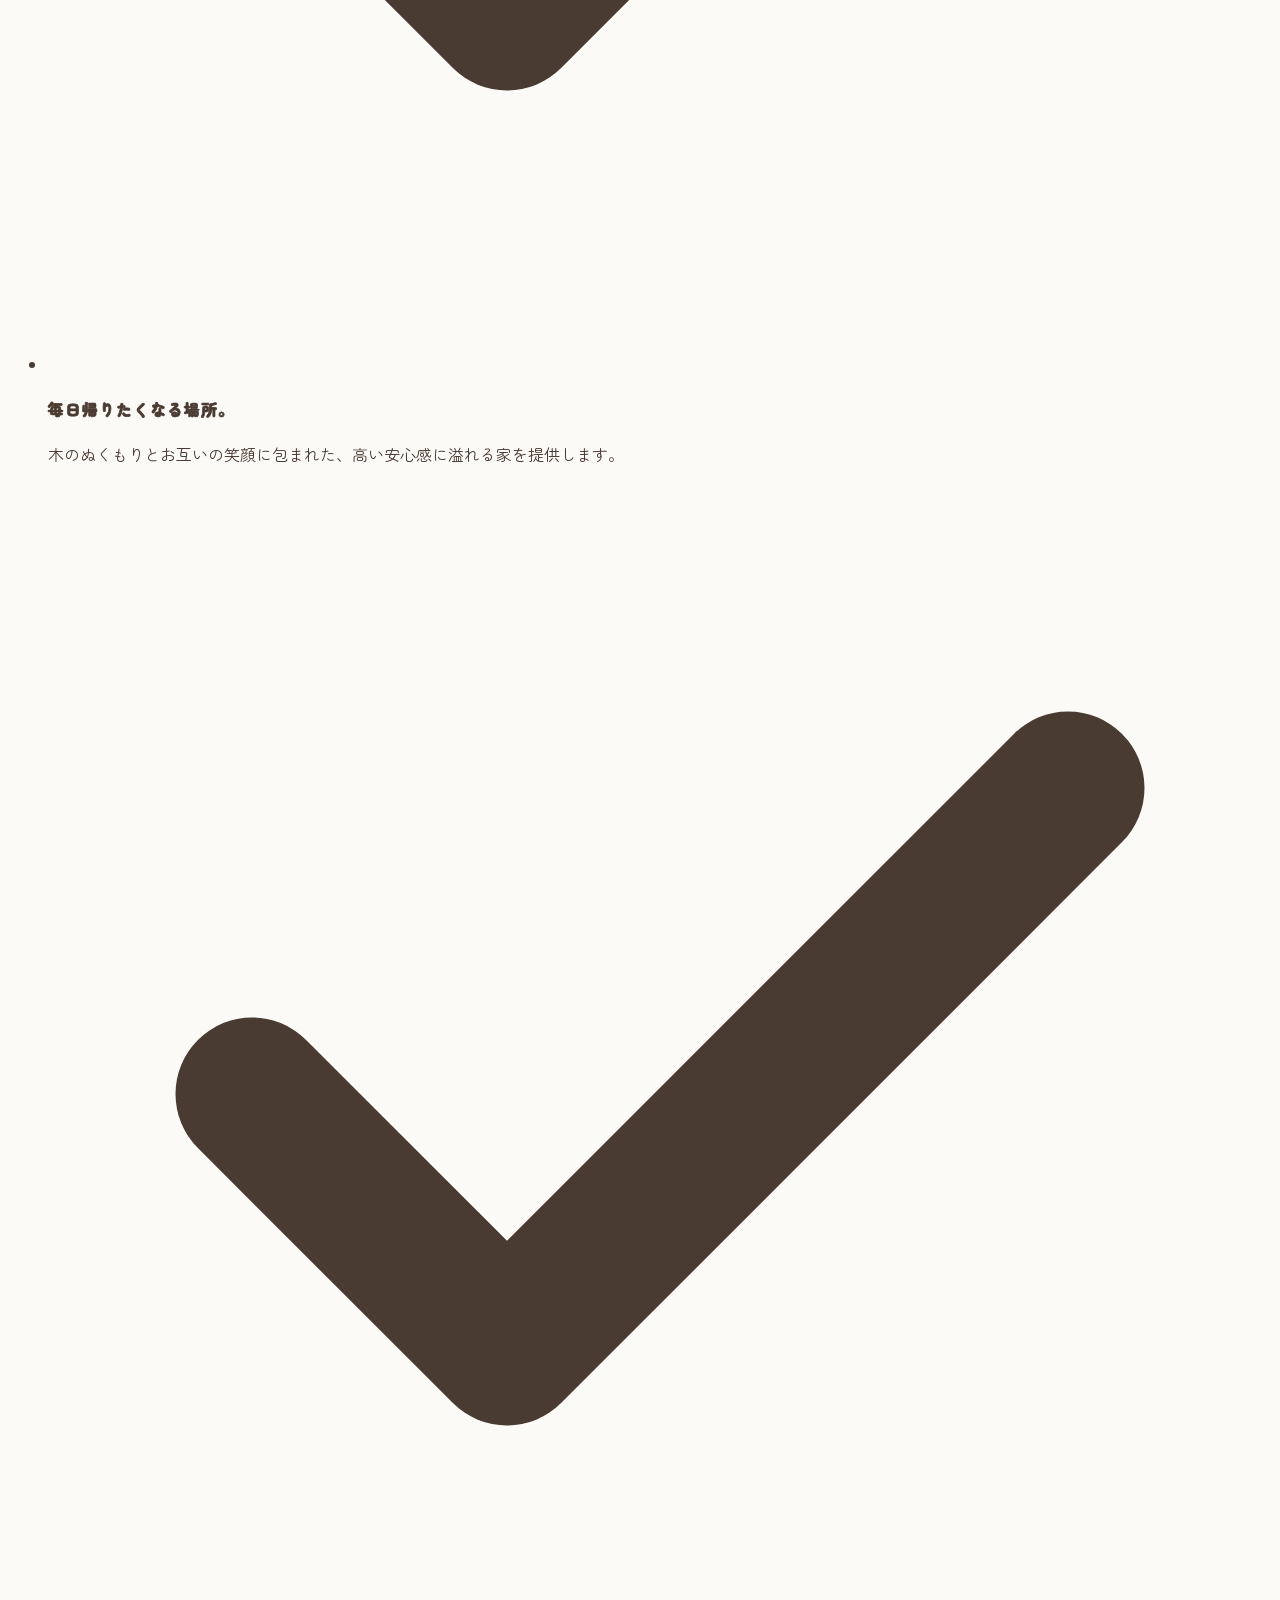
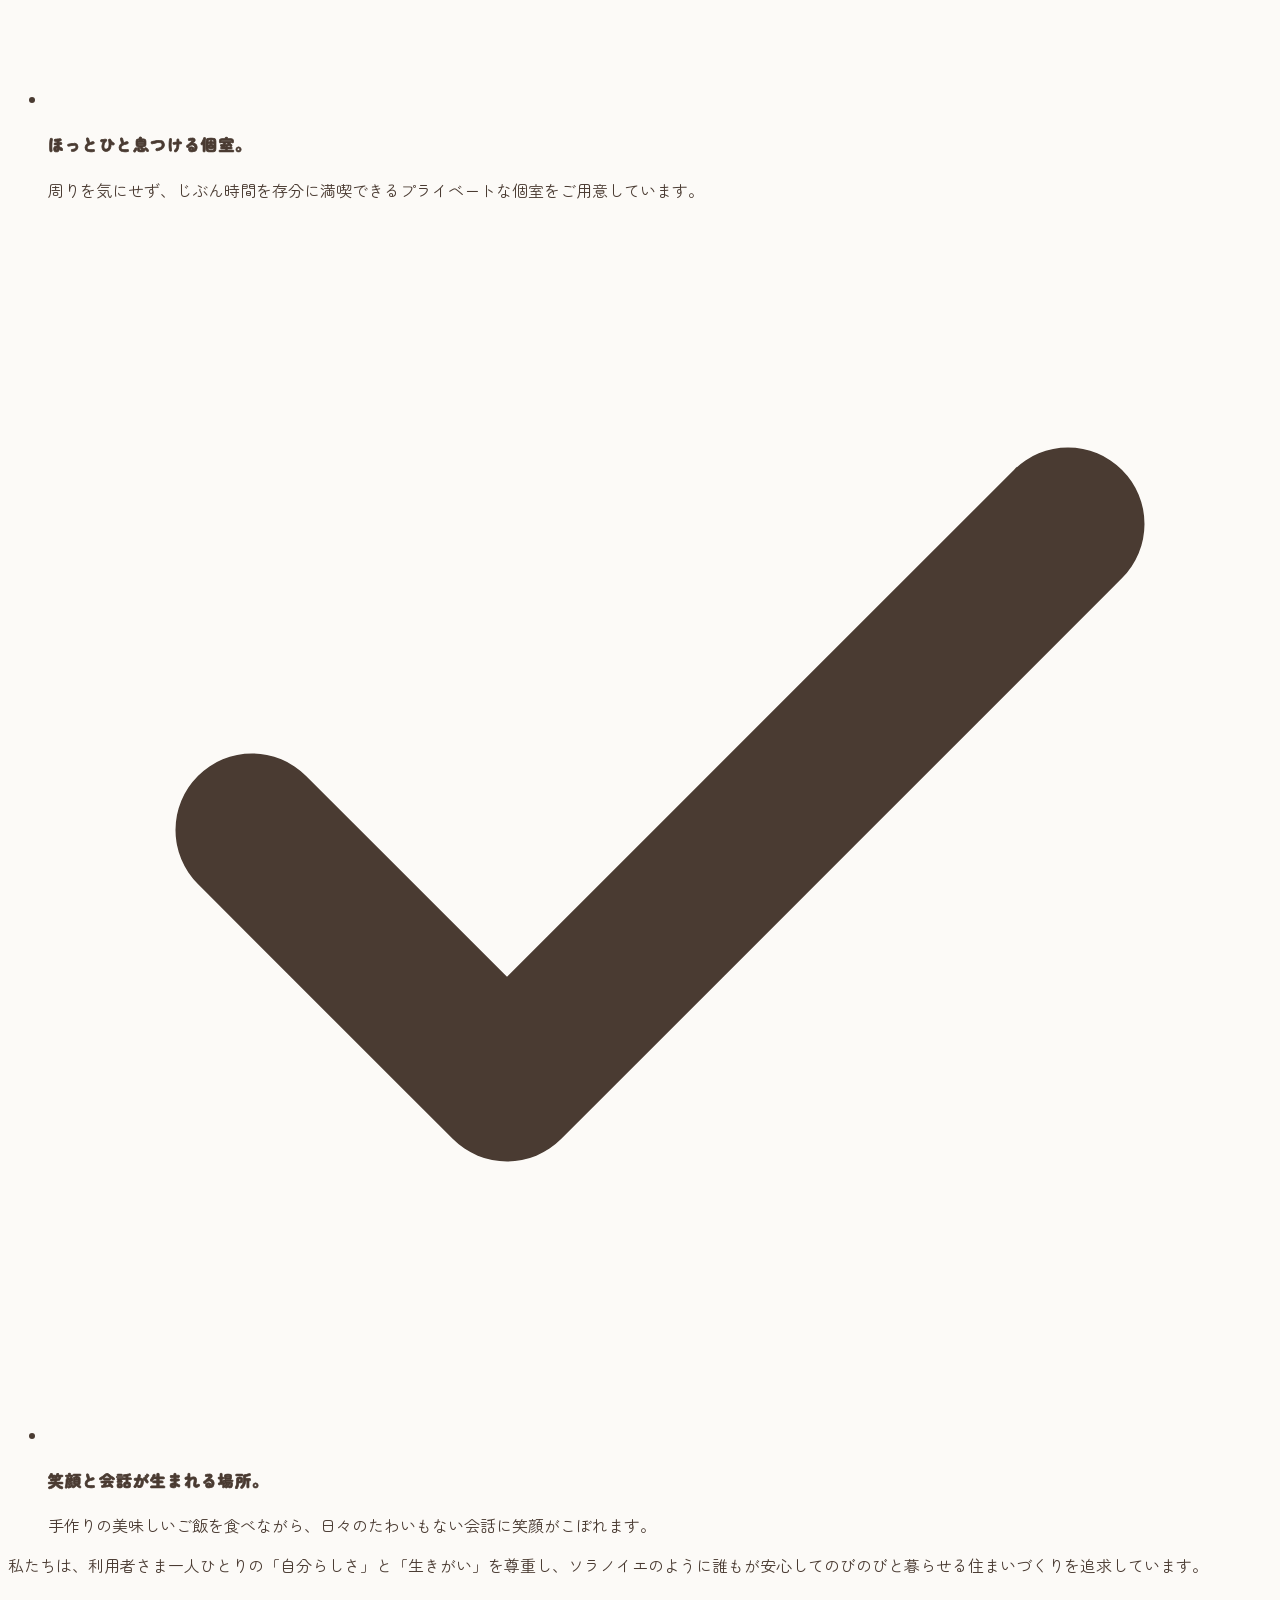
==== commit b42dadfd: "Point header CTA button to contact form instead of phone dial Co-authored-by: resumecor-lang <resume" ====
--- a/index.html
+++ b/index.html
@@ -205,10 +205,10 @@
                 <a href="#contact" class="text-brand-text hover:text-brand-green transition py-2">お問い合わせ</a>
                 
                 <!-- CTA Button -->
-                <a href="tel:080-6619-2027" class="bg-brand-green text-white hover:bg-brand-green-light px-5 xl:px-6 py-3 rounded-full flex items-center gap-2 shadow-md transition transform hover:-translate-y-0.5 font-black text-sm whitespace-nowrap">
-                    <!-- 手描きタッチの受話器 -->
+                <a href="#contact" class="bg-brand-green text-white hover:bg-brand-green-light px-5 xl:px-6 py-3 rounded-full flex items-center gap-2 shadow-md transition transform hover:-translate-y-0.5 font-black text-sm whitespace-nowrap">
+                    <!-- 手描きタッチの吹き出し（お問い合わせ） -->
                     <svg class="w-5 h-5" viewBox="0 0 24 24" fill="none" stroke="currentColor" stroke-width="2.5" stroke-linecap="round" stroke-linejoin="round">
-                        <path d="M22 16.92v3a2 2 0 0 1-2.18 2 19.79 19.79 0 0 1-8.63-3.07 19.5 19.5 0 0 1-6-6 19.79 19.79 0 0 1-3.07-8.67A2 2 0 0 1 4.11 2h3a2 2 0 0 1 2 1.72 12.84 12.84 0 0 0 .7 2.81 2 2 0 0 1-.45 2.11L8.09 9.91a16 16 0 0 0 6 6l1.27-1.27a2 2 0 0 1 2.11-.45 12.84 12.84 0 0 0 2.81.7A2 2 0 0 1 22 16.92z"/>
+                        <path d="M21 11.5a8.38 8.38 0 0 1-.9 3.8 8.5 8.5 0 0 1-7.6 4.7 8.38 8.38 0 0 1-3.8-.9L3 21l1.9-5.7a8.38 8.38 0 0 1-.9-3.8 8.5 8.5 0 0 1 4.7-7.6 8.38 8.38 0 0 1 3.8-.9h.5a8.48 8.48 0 0 1 8 8v.5z"/>
                     </svg>
                     見学・ご相談はこちら
                 </a>
